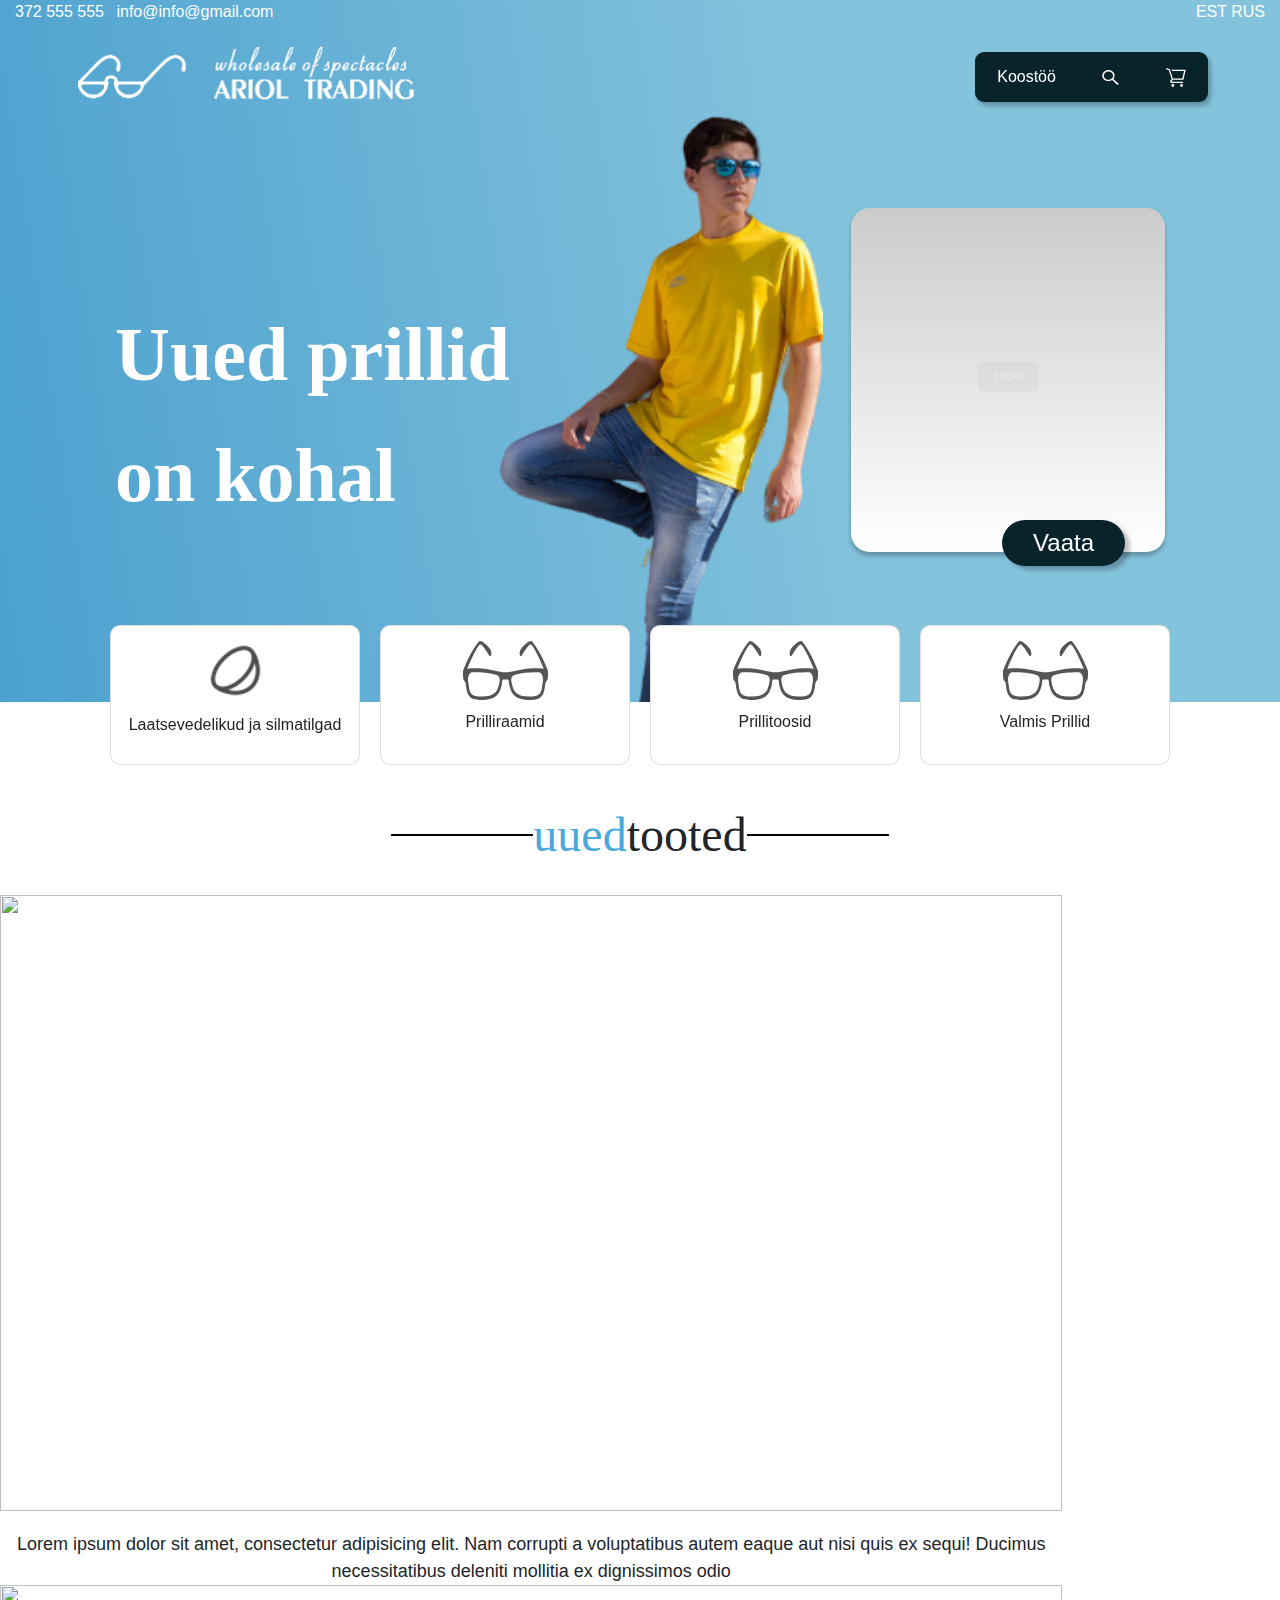
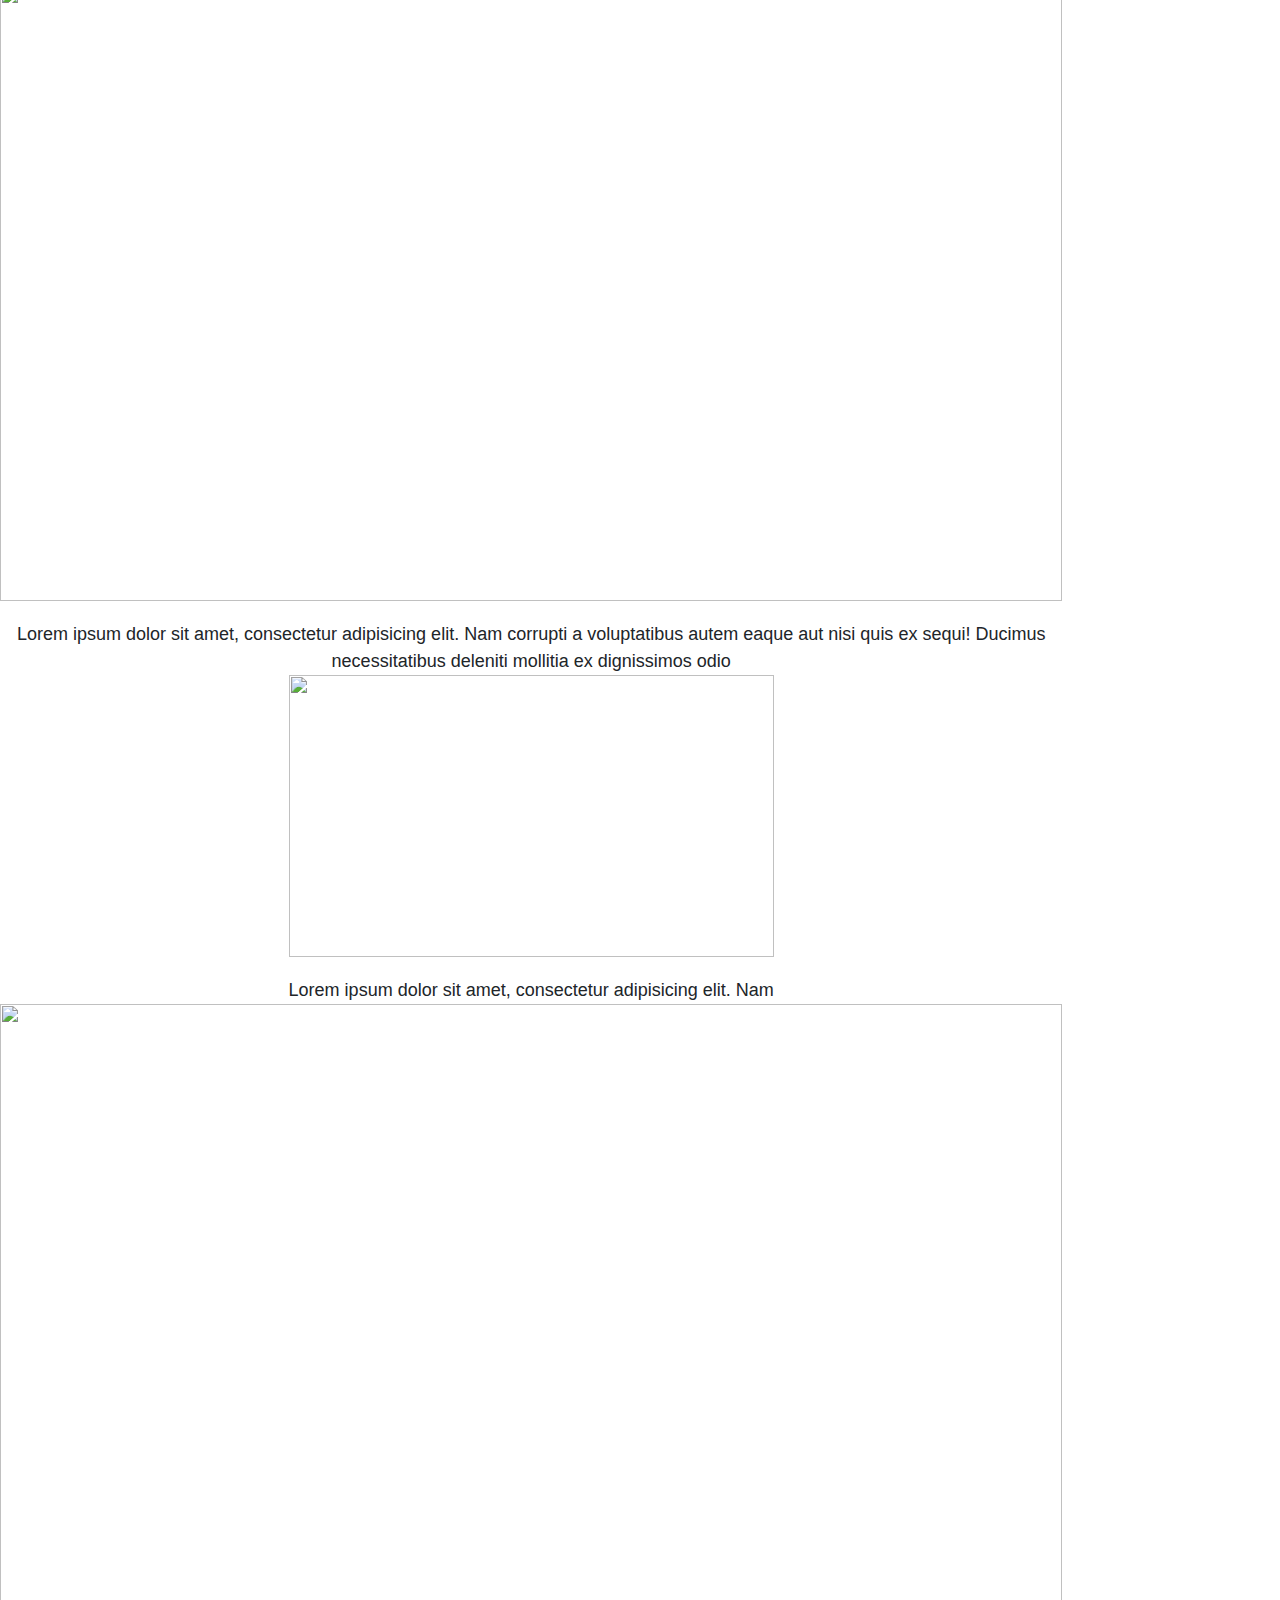
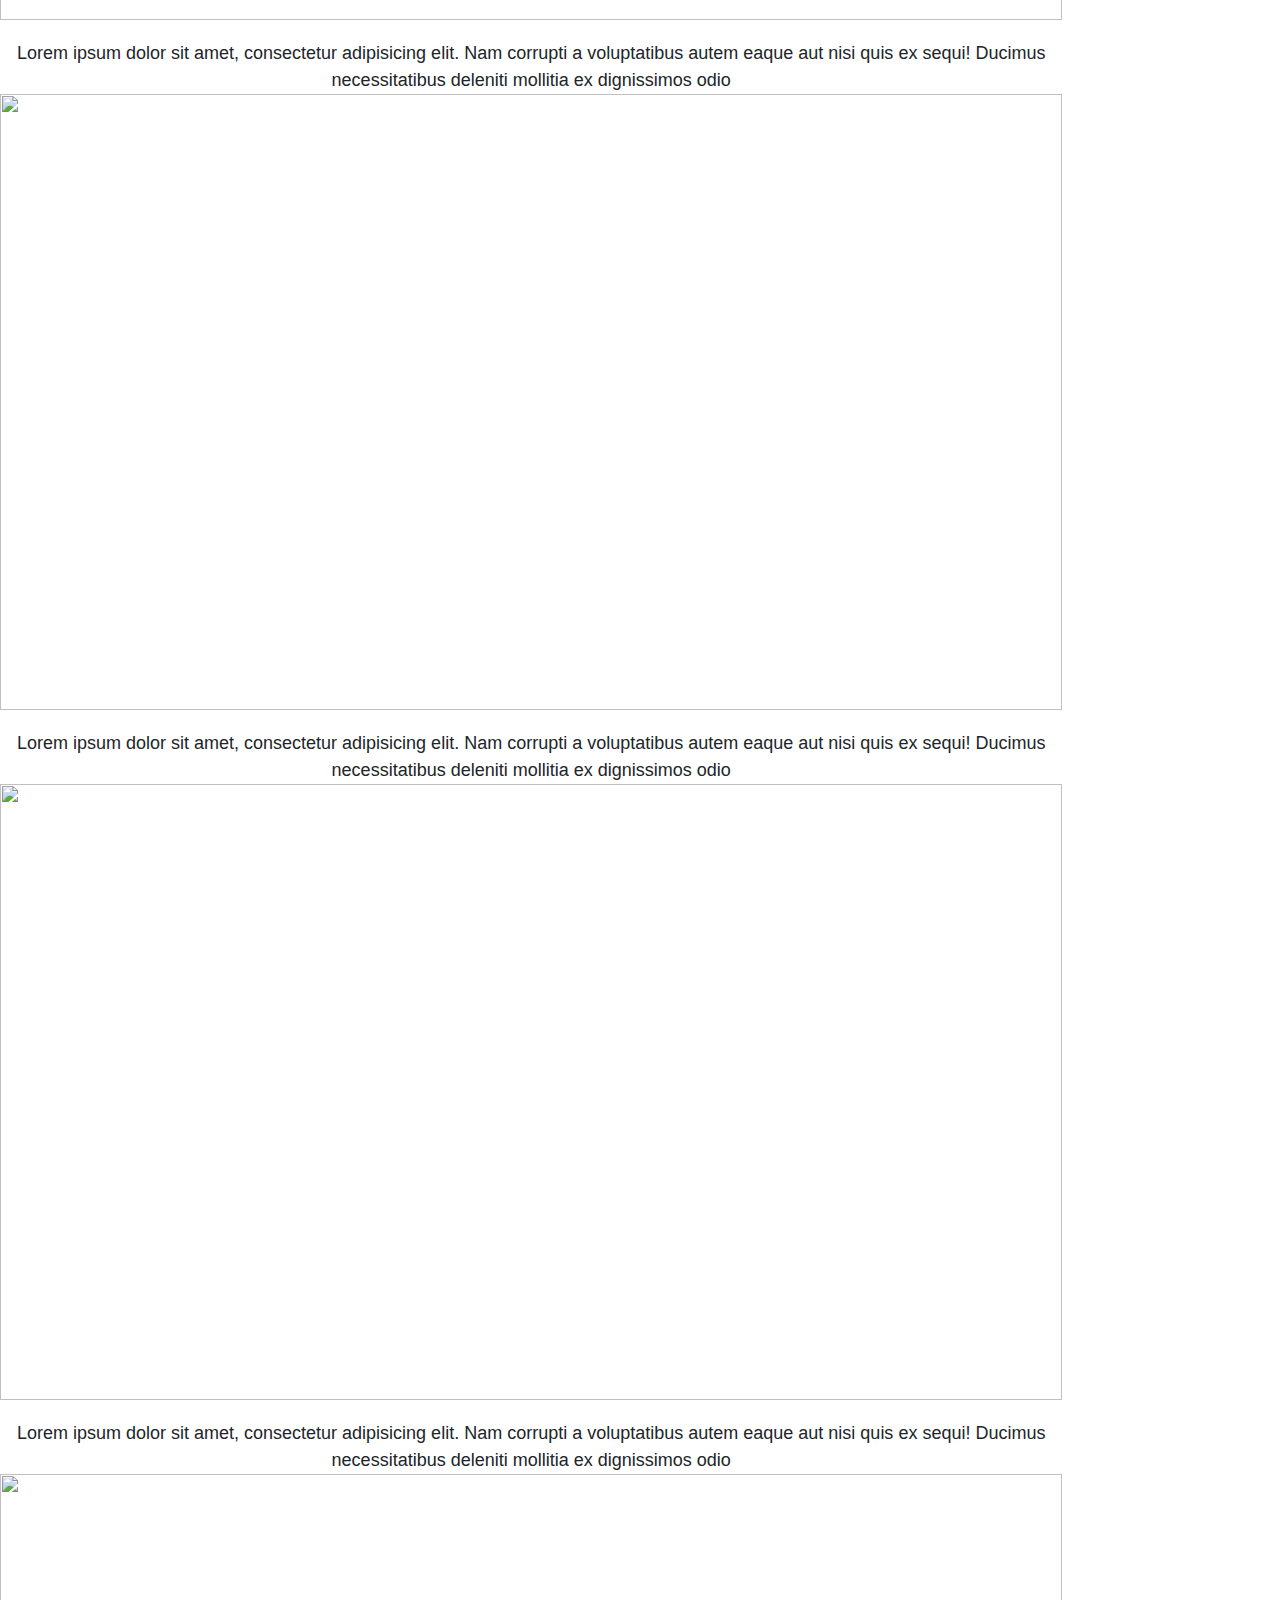
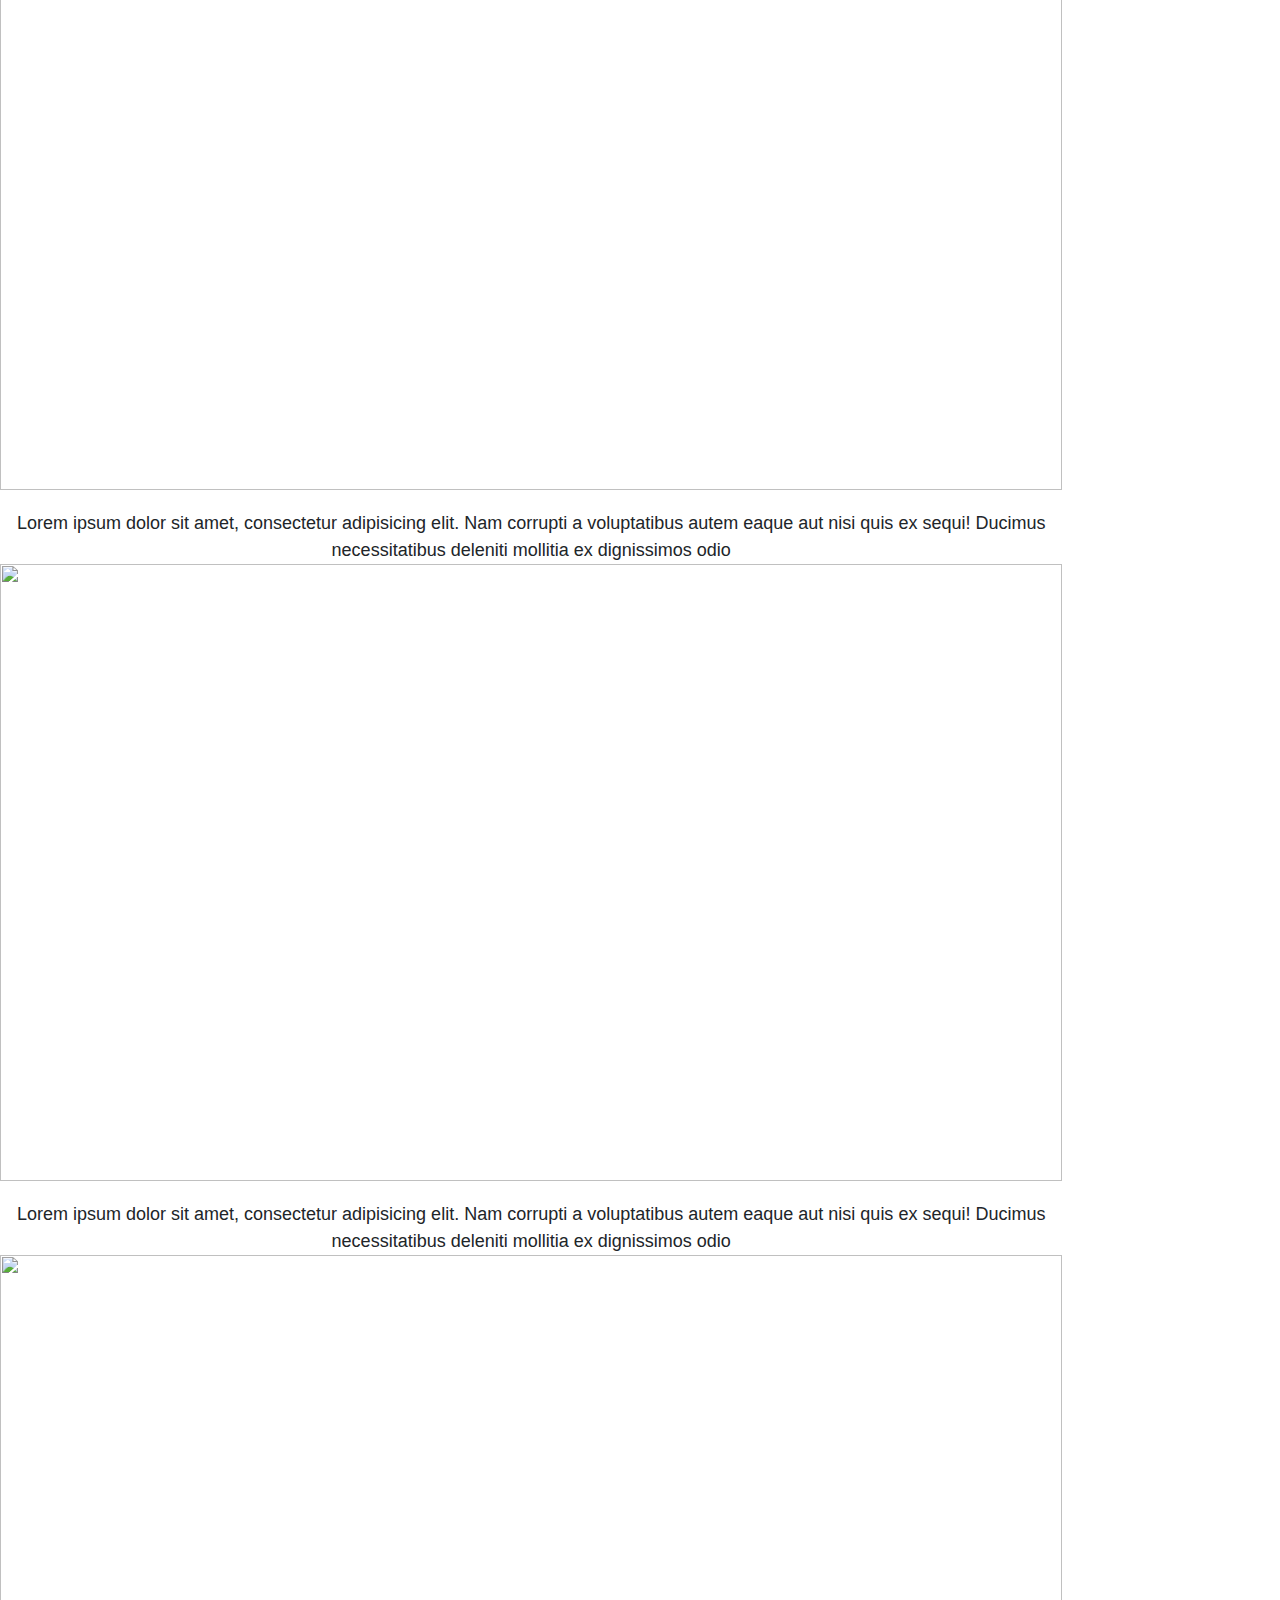
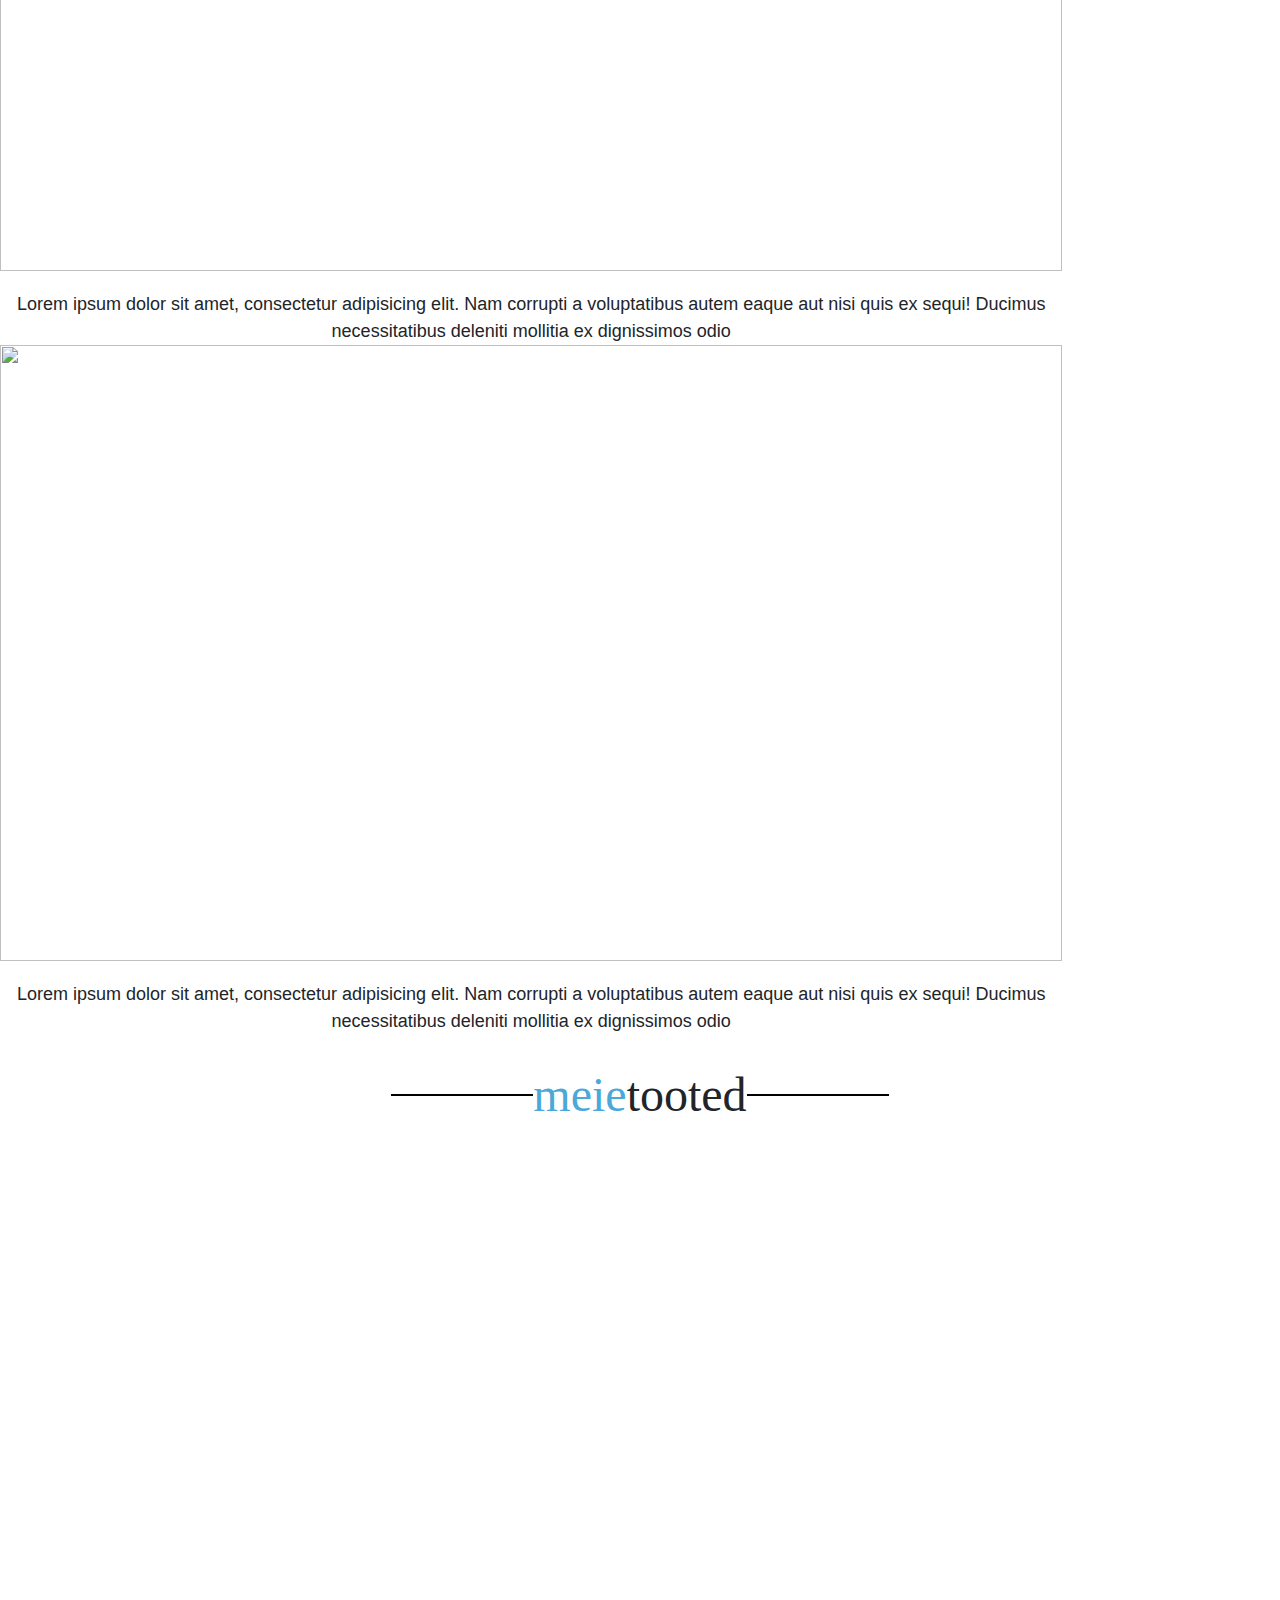
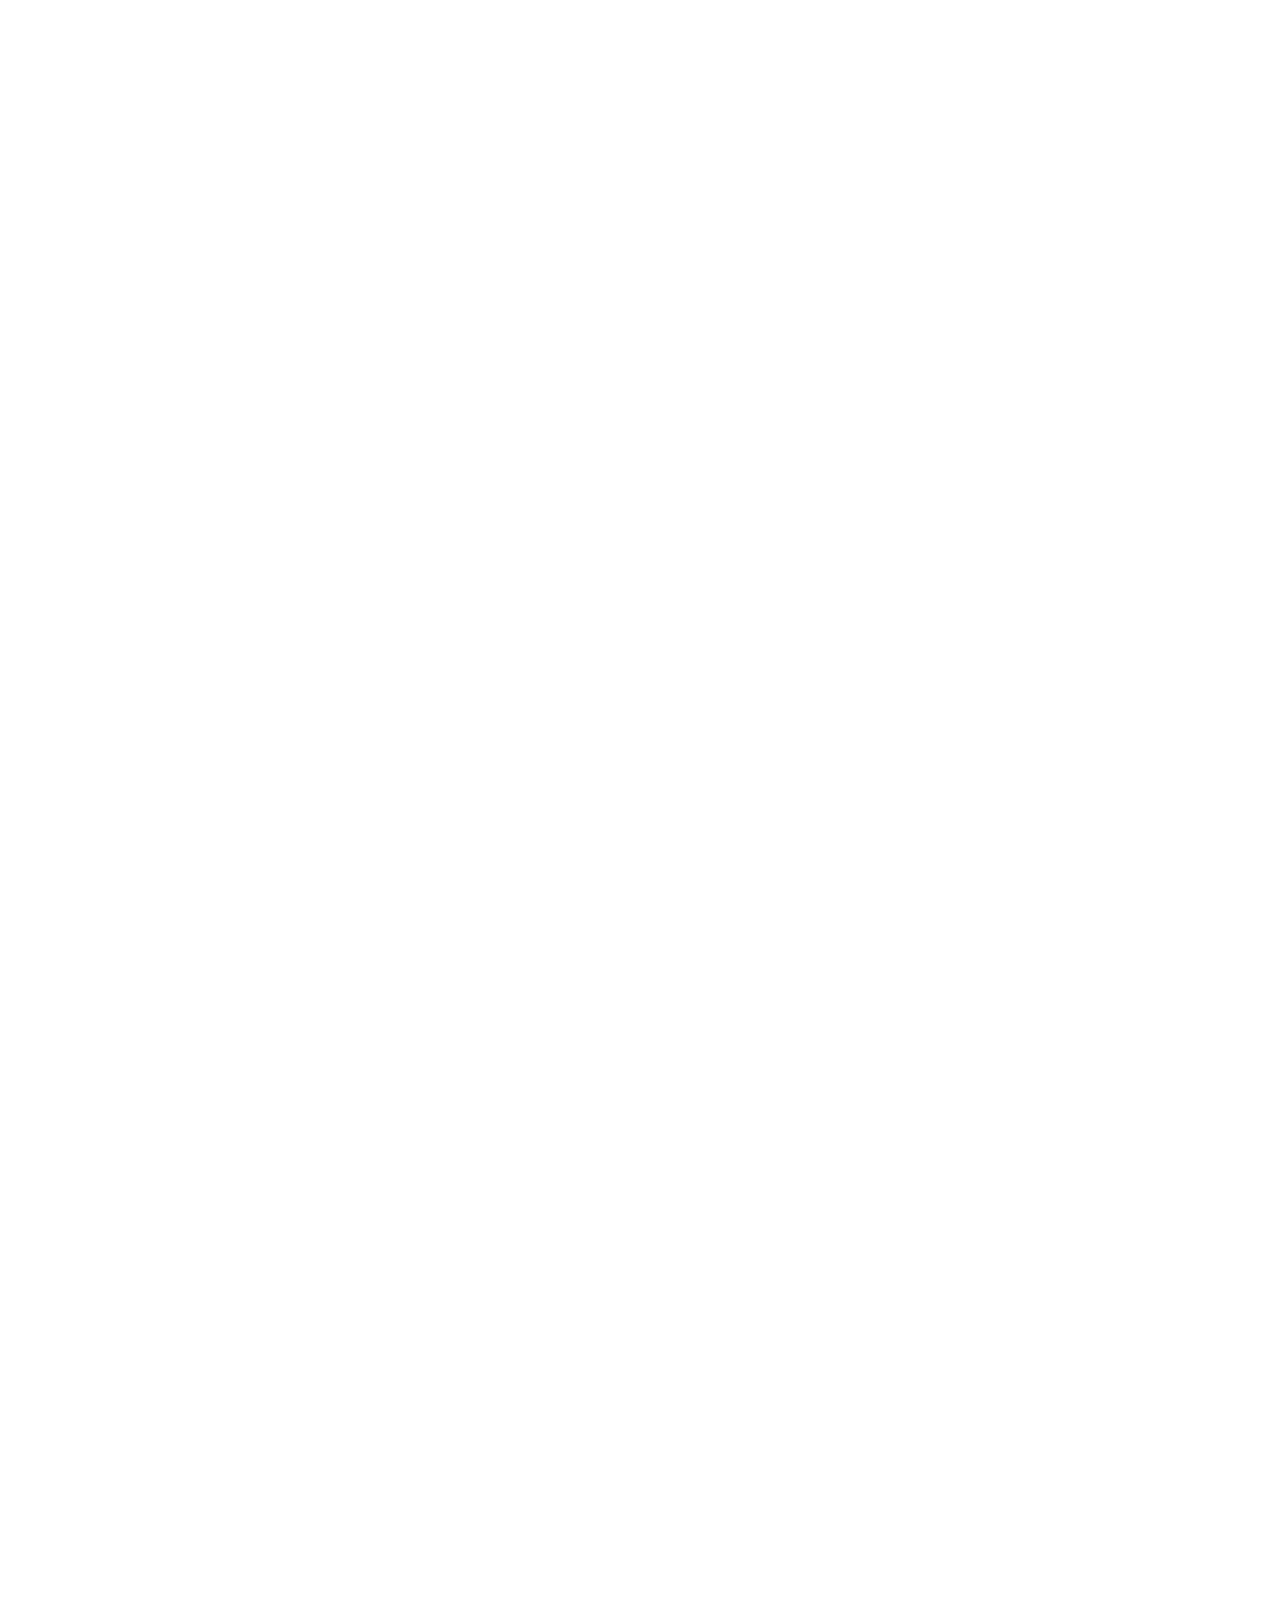
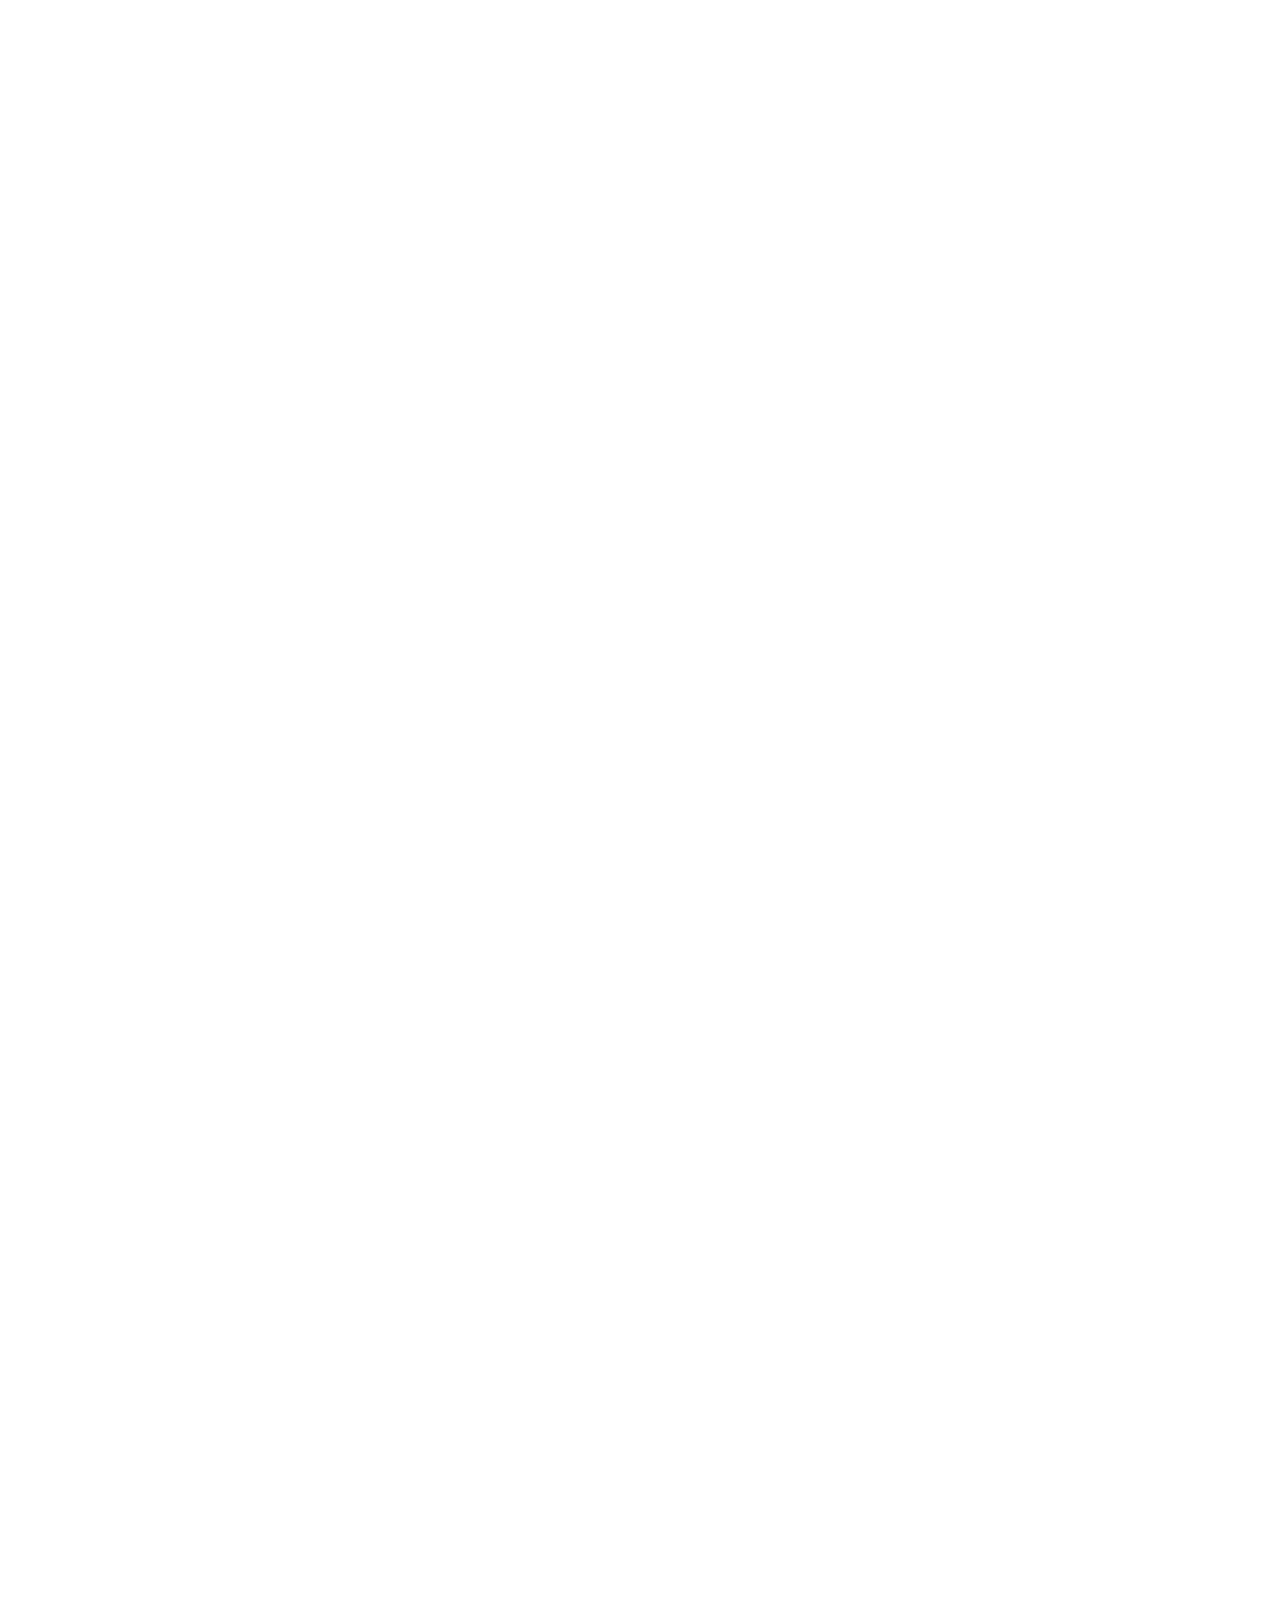
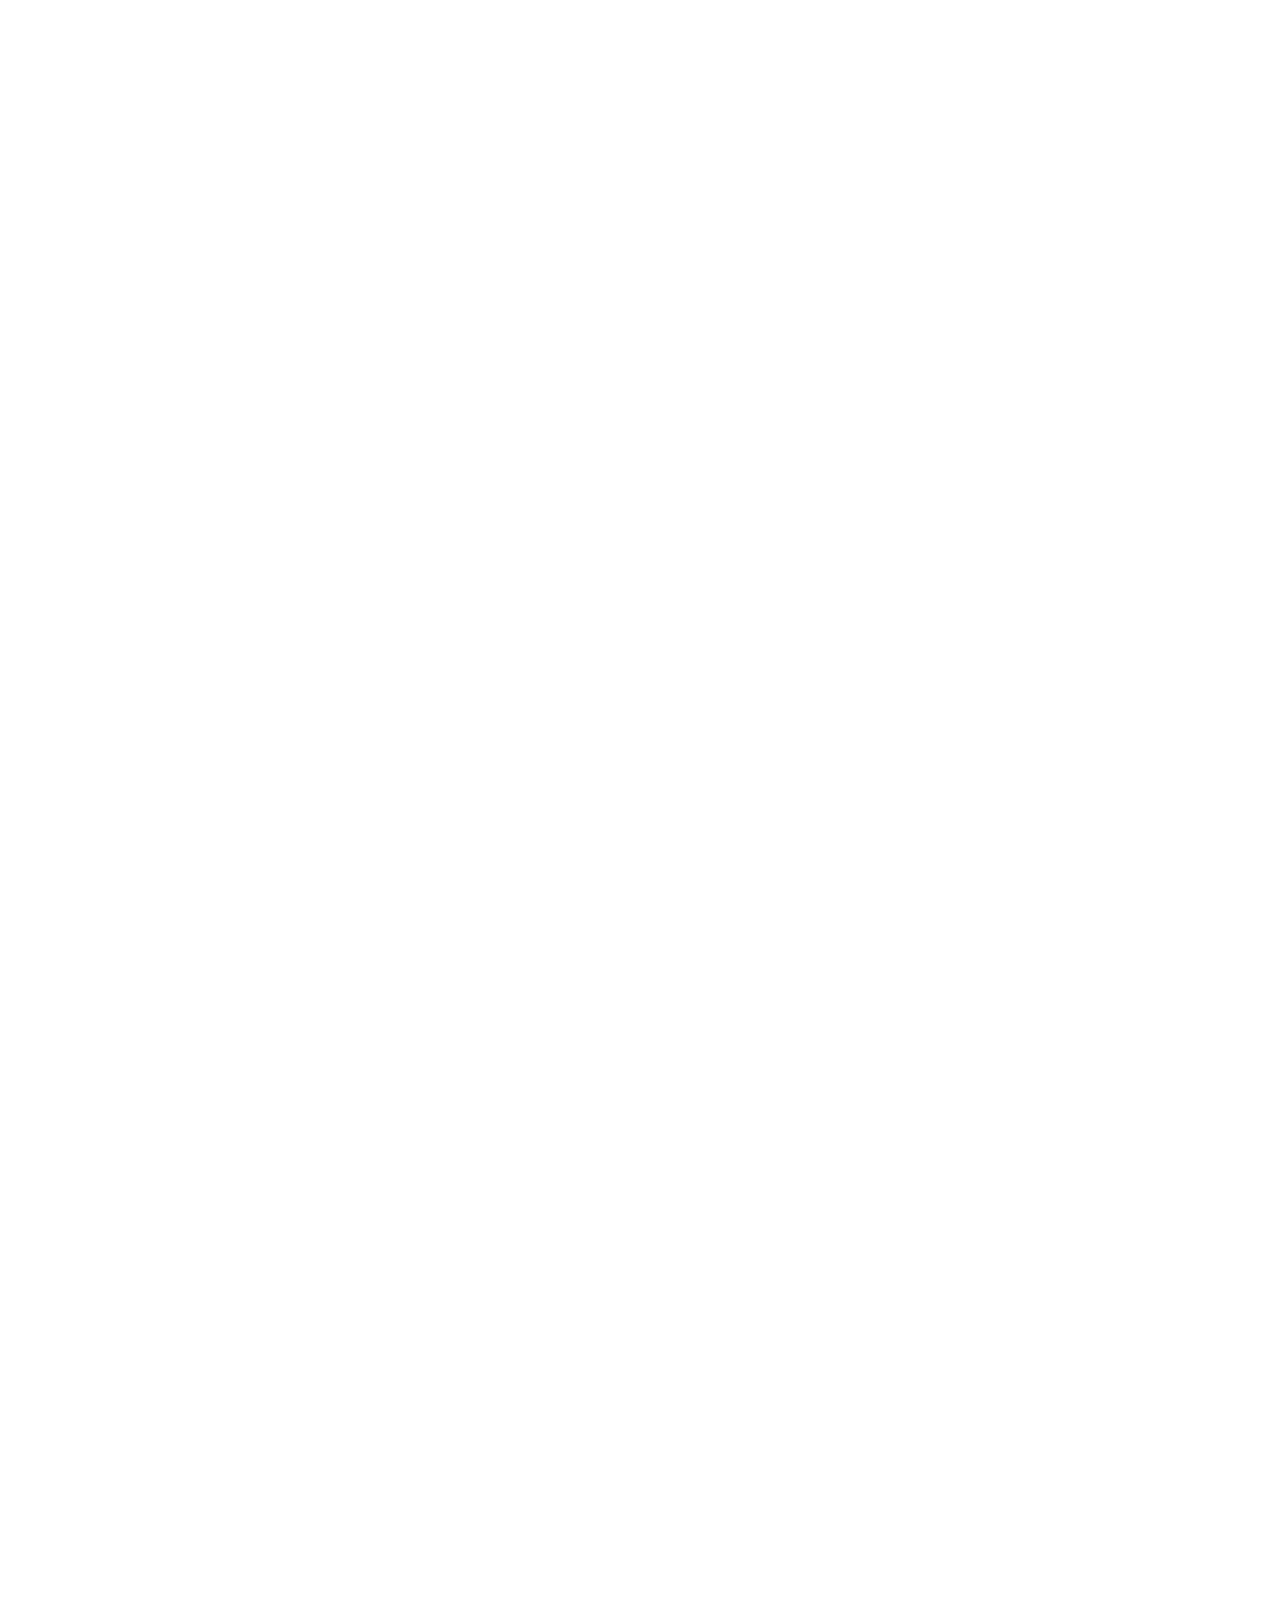
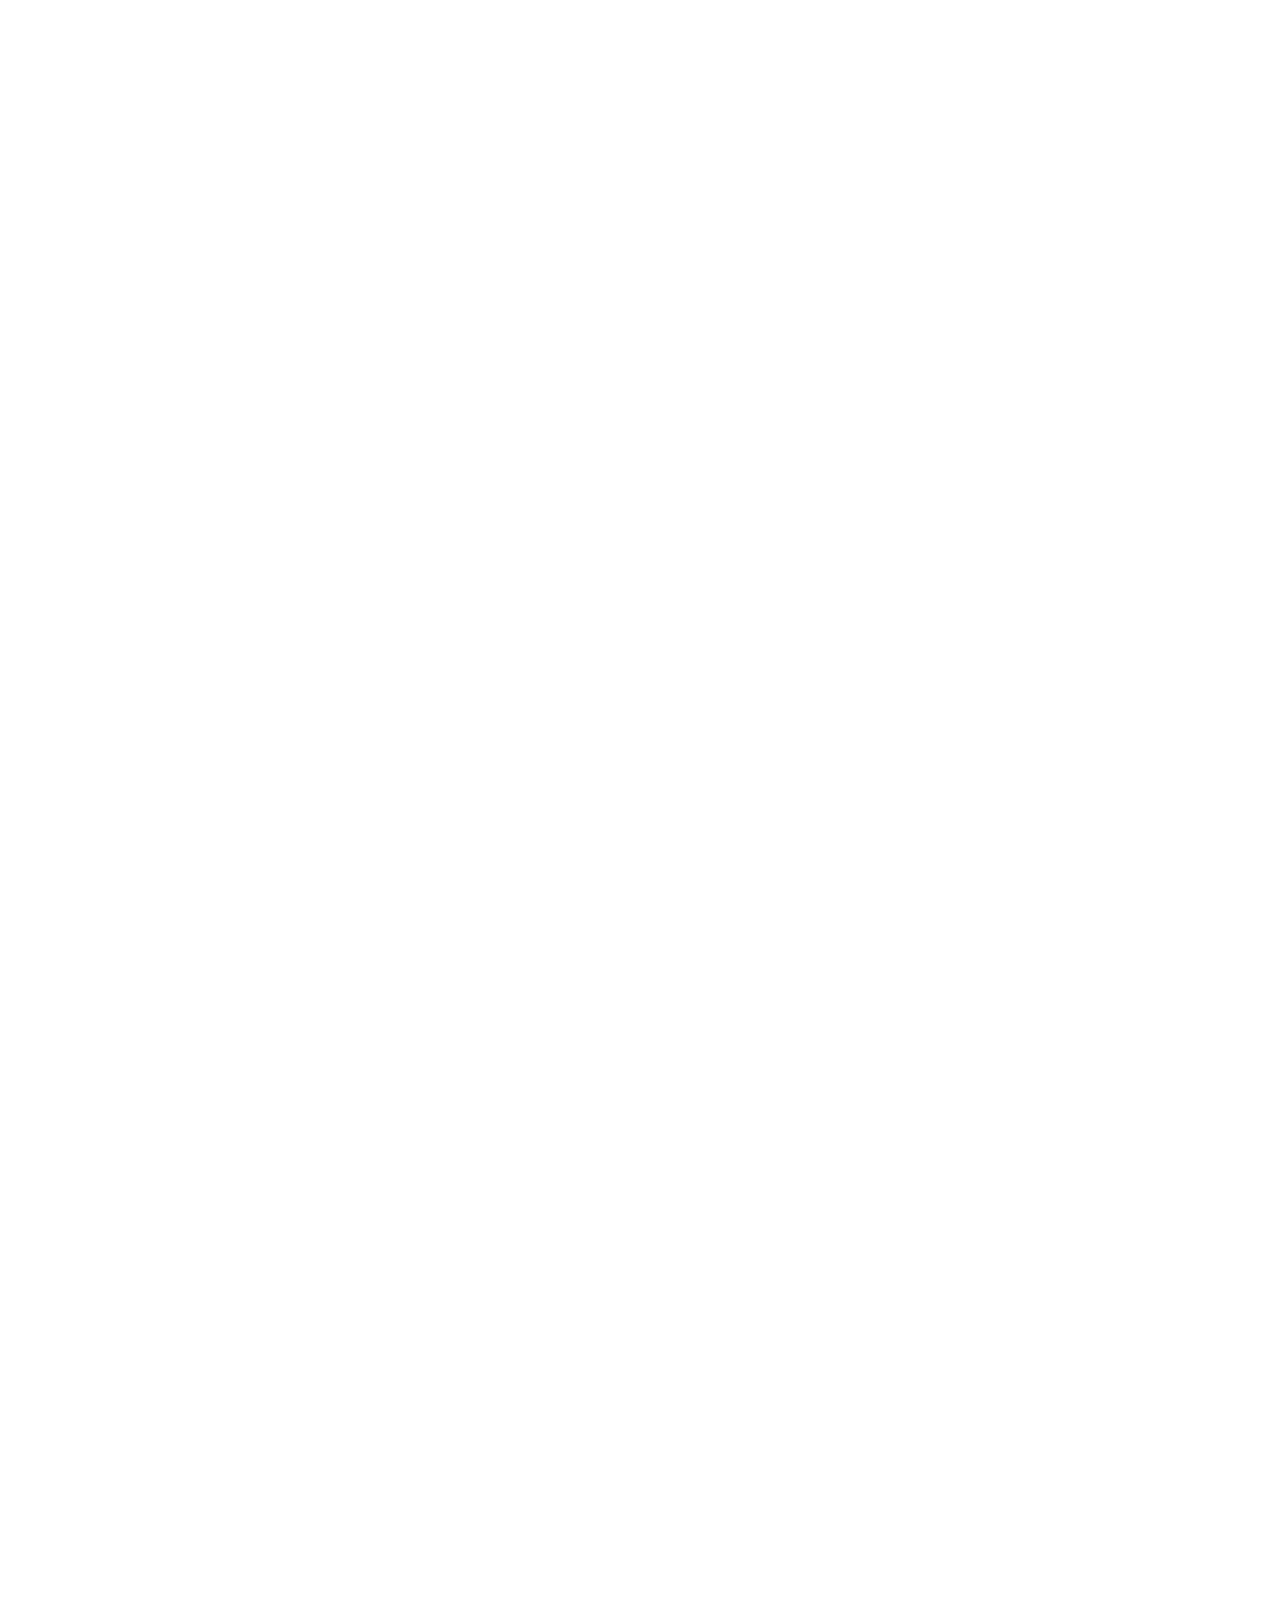
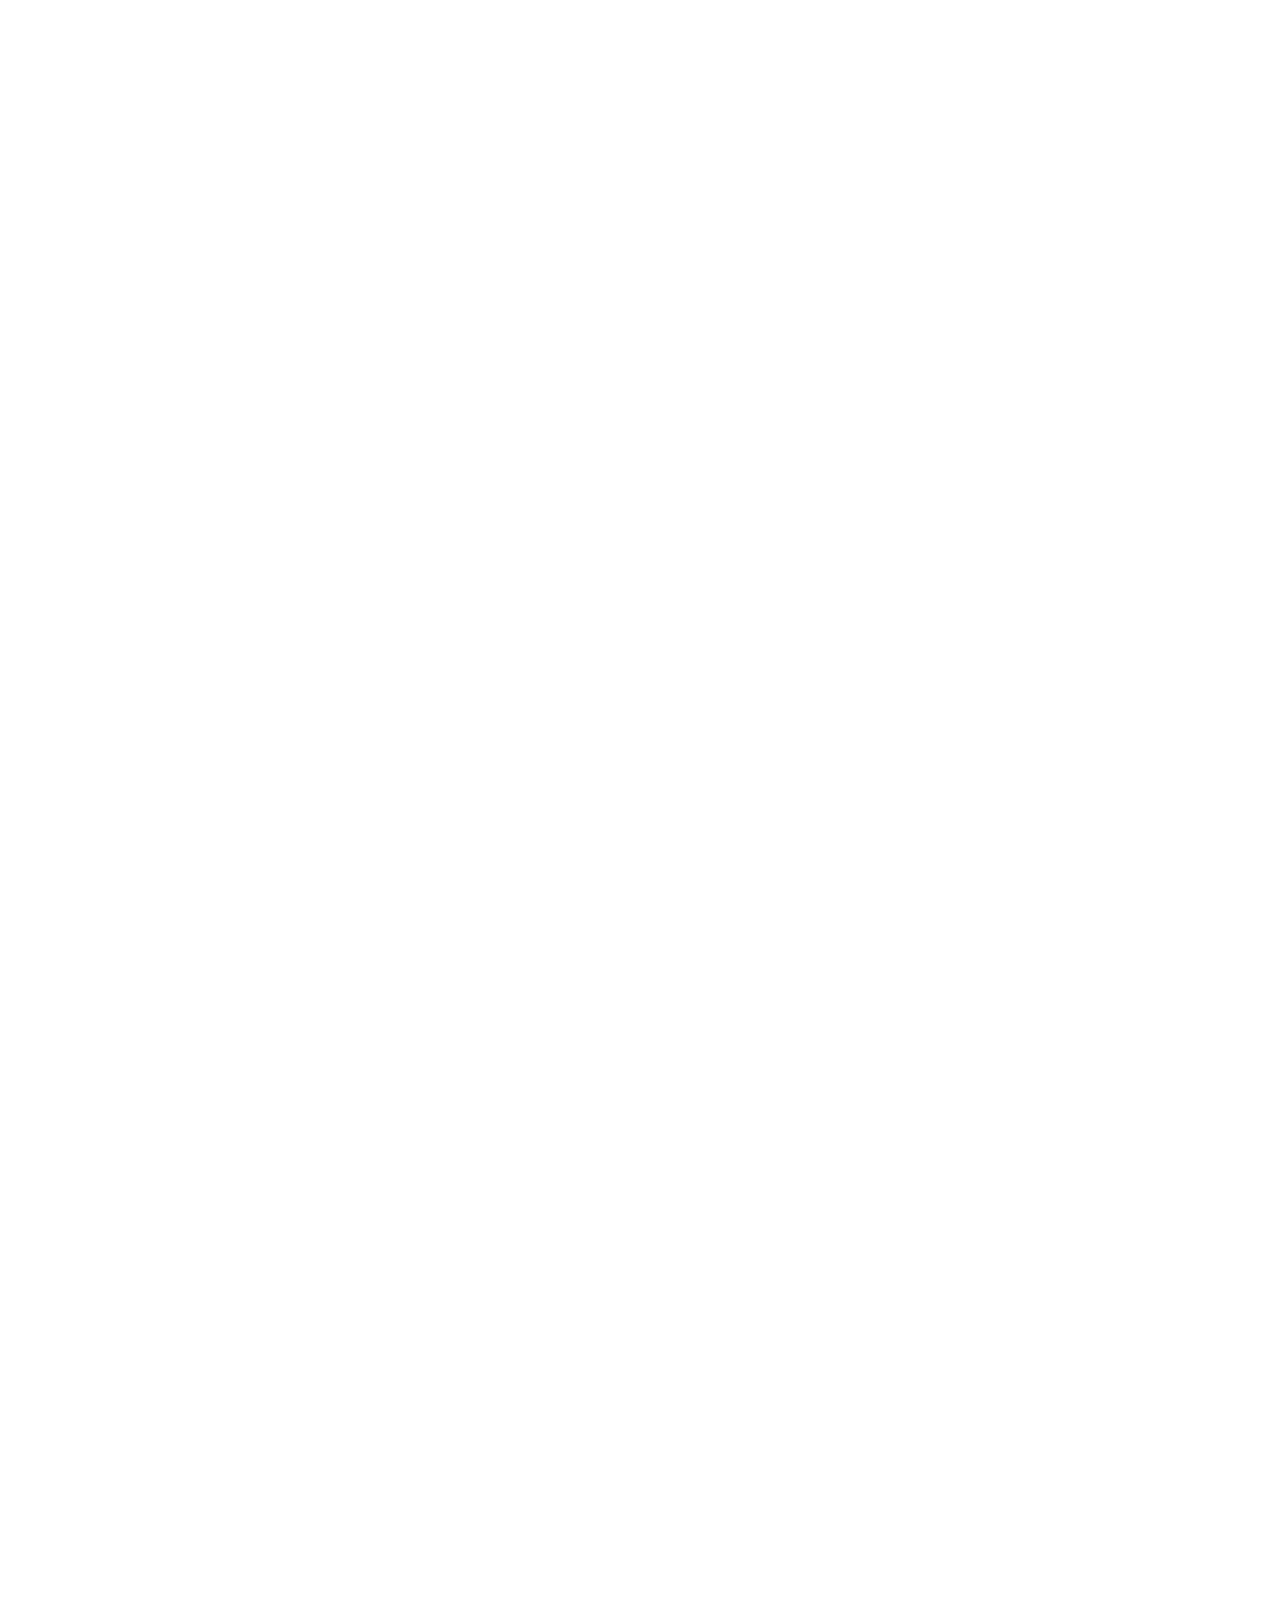
==== Menu/index.html @ b9fba203 "add" ====
<!DOCTYPE html>
<html lang="en">
  <head>
    <meta charset="UTF-8" />
    <meta name="viewport" content="width=device-width, initial-scale=1.0" />
    <meta http-equiv="X-UA-Compatible" content="ie=edge" />
    <title>Document</title>

    <!-- parallax -->
    <script>
      document.getElementsByTagName("html")[0].className += " js";
    </script>
    <link id="codyframe" rel="stylesheet" href="main/assets/css/style.css" />
    <!-- browsers not supporting CSS variables -->
    <script>
      if (!("CSS" in window) || !CSS.supports("color", "var(--color-var)")) {
        var cfStyle = document.getElementById("codyframe");
        if (cfStyle) {
          var href = cfStyle.getAttribute("href");
          href = href.replace("style.css", "style-fallback.css");
          cfStyle.setAttribute("href", href);
        }
      }
    </script>

    <link
      rel="stylesheet"
      href="https://stackpath.bootstrapcdn.com/bootstrap/4.3.1/css/bootstrap.min.css"
      integrity="sha384-ggOyR0iXCbMQv3Xipma34MD+dH/1fQ784/j6cY/iJTQUOhcWr7x9JvoRxT2MZw1T"
      crossorigin="anonymous"
    />

    <link rel="stylesheet" href="normalize.css" />

    <link rel="stylesheet" href="threesixty.css" />

    <link rel="stylesheet" href="card.css" />

    <link rel="stylesheet" href="https://unpkg.com/swiper/css/swiper.min.css" />

    <link
      rel="stylesheet"
      href="https://use.fontawesome.com/releases/v5.13.1/css/all.css"
      integrity="sha384-xxzQGERXS00kBmZW/6qxqJPyxW3UR0BPsL4c8ILaIWXva5kFi7TxkIIaMiKtqV1Q"
      crossorigin="anonymous"
    />

    <link rel="stylesheet" href="style.css" />

    <link rel="stylesheet" href="media.css" />
  </head>
  <body
    data-spy="scroll"
    data-target="#myScrollspy"
    data-offset="15"
    style="height: 2000vh;"
  >
    <section class="first-section">
      <header id="header-menu">
        <div class="info">
          <div>
            <a class="mr-2" href="">372 555 555</a>
            <a href="">info@info@gmail.com</a>
          </div>
          <div>
            <a href="" class="ml-2"><i class="fab fa-instagram"></i></a>
            <a href="" class="ml-2"><i class="fab fa-facebook"></i></a>
            <a href="" class="ml-2">EST</a>
            <a href="">RUS</a>
          </div>
        </div>
        <div class="container-fluid">
          <div class="row">
            <div class="col-md-3 d-none d-md-block ml-5">
              <img id="logo" src="White-Ariol.png" alt="logo" />
            </div>

            <div class="col-md-3 d-none d-md-block basket">
              <ul>
                <li>
                  <div class="menu">
                    <a class="hov" href="">Koostöö</a>
                    <a href=""
                      ><svg
                        class="hov"
                        width="21"
                        height="19"
                        viewBox="0 0 21 19"
                        xmlns="http://www.w3.org/2000/svg"
                      >
                        <path
                          d="M18.6539 15.855L13.328 11.0363C14.1545 10.0696 14.6016 8.8877 14.6016 7.64453C14.6016 6.15645 13.9597 4.76113 12.7989 3.70908C11.6382 2.65703 10.0919 2.07812 8.44922 2.07812C6.80654 2.07812 5.26025 2.65889 4.09951 3.70908C2.93672 4.75928 2.29688 6.15645 2.29688 7.64453C2.29688 9.13076 2.93877 10.5298 4.09951 11.58C5.26025 12.632 6.80449 13.2109 8.44922 13.2109C9.82324 13.2109 11.1275 12.8064 12.196 12.0605L17.5219 16.8773C17.5375 16.8915 17.556 16.9027 17.5764 16.9103C17.5969 16.918 17.6187 16.9219 17.6408 16.9219C17.6629 16.9219 17.6848 16.918 17.7052 16.9103C17.7256 16.9027 17.7442 16.8915 17.7598 16.8773L18.6539 16.0702C18.6695 16.0561 18.6819 16.0393 18.6904 16.0208C18.6988 16.0024 18.7032 15.9826 18.7032 15.9626C18.7032 15.9426 18.6988 15.9228 18.6904 15.9044C18.6819 15.8859 18.6695 15.8691 18.6539 15.855ZM11.6977 10.5836C10.8281 11.3685 9.67559 11.8008 8.44922 11.8008C7.22285 11.8008 6.07031 11.3685 5.20078 10.5836C4.3333 9.79688 3.85547 8.7541 3.85547 7.64453C3.85547 6.53496 4.3333 5.49033 5.20078 4.70547C6.07031 3.92061 7.22285 3.48828 8.44922 3.48828C9.67559 3.48828 10.8302 3.91875 11.6977 4.70547C12.5651 5.49219 13.043 6.53496 13.043 7.64453C13.043 8.7541 12.5651 9.79873 11.6977 10.5836Z"
                        /></svg
                    ></a>
                    <a href=""
                      ><svg
                        class="hov"
                        width="20"
                        height="19"
                        viewBox="0 0 20 19"
                        xmlns="http://www.w3.org/2000/svg"
                      >
                        <path
                          d="M6.79102 18.8607C7.58492 18.8607 8.22852 18.2206 8.22852 17.431C8.22852 16.6413 7.58492 16.0012 6.79102 16.0012C5.99711 16.0012 5.35352 16.6413 5.35352 17.431C5.35352 18.2206 5.99711 18.8607 6.79102 18.8607Z"
                        />
                        <path
                          d="M15.5244 18.8607C16.3183 18.8607 16.9619 18.2206 16.9619 17.431C16.9619 16.6413 16.3183 16.0012 15.5244 16.0012C14.7305 16.0012 14.0869 16.6413 14.0869 17.431C14.0869 18.2206 14.7305 18.8607 15.5244 18.8607Z"
                        />
                        <path
                          d="M19.4091 1.93894C19.3496 1.86605 19.2747 1.80716 19.1896 1.76651C19.1045 1.72585 19.0115 1.70445 18.9171 1.70383H5.6154L6.03068 2.97471H18.0802L16.3743 10.6H6.79096L3.87123 1.40517C3.83965 1.30761 3.78481 1.21908 3.71138 1.14716C3.63796 1.07524 3.54813 1.02205 3.44957 0.992136L0.830114 0.191482C0.749569 0.166865 0.664939 0.158268 0.581054 0.166182C0.497169 0.174095 0.415673 0.198364 0.341218 0.237603C0.19085 0.31685 0.0782919 0.452262 0.0283059 0.614049C-0.0216802 0.775837 -0.00499991 0.950748 0.0746772 1.1003C0.154354 1.24986 0.290502 1.36181 0.453168 1.41153L2.74679 2.11051L5.67929 11.3244L4.63151 12.1759L4.54846 12.2585C4.28928 12.5555 4.14238 12.9332 4.13305 13.3264C4.12372 13.7196 4.25255 14.1037 4.49735 14.4126C4.67148 14.6232 4.89276 14.7904 5.14348 14.9007C5.3942 15.0111 5.66741 15.0615 5.94124 15.0481H16.6043C16.7738 15.0481 16.9363 14.9811 17.0561 14.8619C17.1759 14.7428 17.2432 14.5811 17.2432 14.4126C17.2432 14.2441 17.1759 14.0825 17.0561 13.9633C16.9363 13.8441 16.7738 13.7772 16.6043 13.7772H5.83902C5.76545 13.7747 5.69377 13.7533 5.6309 13.7153C5.56804 13.6772 5.51612 13.6236 5.48015 13.5597C5.44418 13.4958 5.42538 13.4238 5.42557 13.3506C5.42577 13.2774 5.44494 13.2054 5.48124 13.1417L7.02096 11.8709H16.8854C17.0331 11.8744 17.1775 11.827 17.294 11.7367C17.4105 11.6463 17.4919 11.5186 17.5243 11.3752L19.5496 2.47906C19.569 2.38433 19.5665 2.28644 19.5421 2.19284C19.5178 2.09924 19.4723 2.0124 19.4091 1.93894Z"
                        />
                      </svg>
                    </a>
                  </div>
                </li>
              </ul>
            </div>
          </div>
        </div>
      </header>
      <div class="face">
        <!-- Середина -->
        <div class="container">
          <p class="main-text">Uued prillid <br />on kohal</p>
          <div class="parallax" data-speed="-1">
            <img
              class="prlx-img"
              style="width: 655px;"
              src="pexels-photo-1018911-removebg-preview.png"
            />
          </div>
          <div class="Box_360">
            <div id="container">
              <div class="threesixty product1">
                <div class="spinner">
                  <span>0%</span>
                </div>
                <ol class="threesixty_images"></ol>
              </div>
            </div>
            <div class="btn" style="margin-top:40px;">
              <a style="font-size: 24px; line-height: 28px;" href="">Vaata</a>
            </div>
          </div>
        </div>
      </div>

      <!-- Меню -->
    </section>
    <section>
      <div class="cards">
        <div class="card hvr-bob">
          <svg
            class="title"
            width="65"
            height="65"
            viewBox="0 0 65 65"
            fill="none"
            xmlns="http://www.w3.org/2000/svg"
            xmlns:xlink="http://www.w3.org/1999/xlink"
          >
            <rect
              width="65"
              height="65"
              fill="url(#pattern0)"
              fill-opacity="0.7"
            />
            <defs>
              <pattern
                id="pattern0"
                patternContentUnits="objectBoundingBox"
                width="1"
                height="1"
              >
                <use xlink:href="#image0" transform="scale(0.02)" />
              </pattern>
              <image
                id="image0"
                width="50"
                height="50"
                xlink:href="[data-uri]"
              />
            </defs>
          </svg>

          <p style="text-align: center;">Laatsevedelikud ja silmatilgad</p>
        </div>
        <div class="card hvr-bob">
          <svg
            class="title"
            width="85"
            height="59"
            viewBox="0 0 85 59"
            fill="none"
            xmlns="http://www.w3.org/2000/svg"
          >
            <path
              d="M85 29.9369L84.9334 29.7547C84.8697 29.1421 84.7266 28.7586 84.4588 28.5C82.7404 24.0489 77.0454 10.1699 69.3883 0.653374C67.269 -1.98258 61.1405 3.97478 58.2987 7.54086C55.4568 11.1069 56.8409 17.1354 58.5565 14.7147C60.6787 11.7212 66.0195 2.32969 68 3.51839C69.9564 4.69146 75.0507 13.7811 80.733 27.648C78.6222 27.4693 74.8652 27.2992 70.4735 27.2992C64.1013 27.2992 59.0183 28.4167 54.0104 29.4944C49.0436 30.5599 45.7342 31.3113 42.5 31.3113C39.2629 31.3113 35.9564 30.5599 30.9896 29.4944C25.9788 28.4167 20.8987 27.2992 14.5265 27.2992C10.1348 27.2992 6.37925 27.4693 4.267 27.6463C9.94783 13.7811 15.0436 4.68973 17 3.51839C18.9805 2.32969 24.3185 11.7212 26.4407 14.7147C28.1562 17.1372 29.5417 11.1069 26.6985 7.54086C23.8567 3.97478 17.731 -1.98258 15.6088 0.653374C7.95458 10.1681 2.261 24.0489 0.542583 28.5C0.274833 28.7569 0.130333 29.1438 0.0665832 29.7547L0 29.9369L0.0439165 29.9178C-1.42492e-07 30.48 0 31.2141 0 32.1911C0 37.9836 0.542583 38.9918 0.772083 39.3354C1.08233 39.8039 1.95358 40.4512 2.2355 40.9457C2.65058 41.6711 2.79933 43.9114 2.99908 45.2042C4.5815 55.4495 6.76458 59 19.2185 59C30.8125 59 36.5259 54.7832 38.7062 44.3678C38.8691 43.5904 39.1567 40.2603 39.3337 39.4863C39.4032 39.1809 39.6327 38.7245 40.2362 38.61C41.0408 38.5163 41.7747 38.4729 42.5 38.4729C43.2253 38.4729 43.9549 38.5163 44.7638 38.61C45.3645 38.7228 45.5968 39.1809 45.6662 39.4863C45.8405 40.2603 46.1309 43.5904 46.2938 44.3678C48.4741 54.7832 54.1875 59 65.7815 59C78.2354 59 80.4185 55.4495 81.9981 45.2042C82.1978 43.9114 82.3494 41.6711 82.7645 40.9457C83.0464 40.4512 83.9163 39.8039 84.2279 39.3354C84.4574 38.9918 85 37.9836 85 32.1911C85 31.2141 85 30.4818 84.9561 29.9178L85 29.9369ZM36.5812 40.3939C36.3964 41.4193 36.1923 42.4394 35.9692 43.4533C34.408 50.6687 30.9612 55.479 19.2185 55.479C7.83842 55.479 6.82833 52.5706 5.75733 44.4025C5.35925 41.3535 4.50075 37.9801 5.48108 35.1463C6.0265 33.5706 6.96433 31.3581 10.2567 31.3581C12.6607 31.3581 24.5565 31.5507 31.8693 33.4804C34.0028 34.0478 37.4751 35.03 36.5812 40.3939ZM79.2398 44.4025C78.1688 52.5706 77.1616 55.479 65.7815 55.479C54.0359 55.479 50.5906 50.6705 49.0308 43.4533C48.8095 42.4385 48.6045 41.4186 48.416 40.3939C47.5249 35.0283 50.9972 34.0478 53.1307 33.4804C60.4435 31.5525 72.3392 31.3581 74.7433 31.3581C78.0328 31.3581 78.9735 33.5689 79.5161 35.1463C80.4978 37.9801 79.6407 41.3535 79.2398 44.4025Z"
              fill="#555555"
            />
          </svg>
          <p>
            Prilliraamid
          </p>
        </div>
        <div class="card hvr-bob">
          <svg
            class="title"
            width="85"
            height="59"
            viewBox="0 0 85 59"
            fill="none"
            xmlns="http://www.w3.org/2000/svg"
          >
            <path
              d="M85 29.9369L84.9334 29.7547C84.8697 29.1421 84.7266 28.7586 84.4588 28.5C82.7404 24.0489 77.0454 10.1699 69.3883 0.653374C67.269 -1.98258 61.1405 3.97478 58.2987 7.54086C55.4568 11.1069 56.8409 17.1354 58.5565 14.7147C60.6787 11.7212 66.0195 2.32969 68 3.51839C69.9564 4.69146 75.0507 13.7811 80.733 27.648C78.6222 27.4693 74.8652 27.2992 70.4735 27.2992C64.1013 27.2992 59.0183 28.4167 54.0104 29.4944C49.0436 30.5599 45.7342 31.3113 42.5 31.3113C39.2629 31.3113 35.9564 30.5599 30.9896 29.4944C25.9788 28.4167 20.8987 27.2992 14.5265 27.2992C10.1348 27.2992 6.37925 27.4693 4.267 27.6463C9.94783 13.7811 15.0436 4.68973 17 3.51839C18.9805 2.32969 24.3185 11.7212 26.4407 14.7147C28.1562 17.1372 29.5417 11.1069 26.6985 7.54086C23.8567 3.97478 17.731 -1.98258 15.6088 0.653374C7.95458 10.1681 2.261 24.0489 0.542583 28.5C0.274833 28.7569 0.130333 29.1438 0.0665832 29.7547L0 29.9369L0.0439165 29.9178C-1.42492e-07 30.48 0 31.2141 0 32.1911C0 37.9836 0.542583 38.9918 0.772083 39.3354C1.08233 39.8039 1.95358 40.4512 2.2355 40.9457C2.65058 41.6711 2.79933 43.9114 2.99908 45.2042C4.5815 55.4495 6.76458 59 19.2185 59C30.8125 59 36.5259 54.7832 38.7062 44.3678C38.8691 43.5904 39.1567 40.2603 39.3337 39.4863C39.4032 39.1809 39.6327 38.7245 40.2362 38.61C41.0408 38.5163 41.7747 38.4729 42.5 38.4729C43.2253 38.4729 43.9549 38.5163 44.7638 38.61C45.3645 38.7228 45.5968 39.1809 45.6662 39.4863C45.8405 40.2603 46.1309 43.5904 46.2938 44.3678C48.4741 54.7832 54.1875 59 65.7815 59C78.2354 59 80.4185 55.4495 81.9981 45.2042C82.1978 43.9114 82.3494 41.6711 82.7645 40.9457C83.0464 40.4512 83.9163 39.8039 84.2279 39.3354C84.4574 38.9918 85 37.9836 85 32.1911C85 31.2141 85 30.4818 84.9561 29.9178L85 29.9369ZM36.5812 40.3939C36.3964 41.4193 36.1923 42.4394 35.9692 43.4533C34.408 50.6687 30.9612 55.479 19.2185 55.479C7.83842 55.479 6.82833 52.5706 5.75733 44.4025C5.35925 41.3535 4.50075 37.9801 5.48108 35.1463C6.0265 33.5706 6.96433 31.3581 10.2567 31.3581C12.6607 31.3581 24.5565 31.5507 31.8693 33.4804C34.0028 34.0478 37.4751 35.03 36.5812 40.3939ZM79.2398 44.4025C78.1688 52.5706 77.1616 55.479 65.7815 55.479C54.0359 55.479 50.5906 50.6705 49.0308 43.4533C48.8095 42.4385 48.6045 41.4186 48.416 40.3939C47.5249 35.0283 50.9972 34.0478 53.1307 33.4804C60.4435 31.5525 72.3392 31.3581 74.7433 31.3581C78.0328 31.3581 78.9735 33.5689 79.5161 35.1463C80.4978 37.9801 79.6407 41.3535 79.2398 44.4025Z"
              fill="#555555"
            />
          </svg>
          <p>
            Prillitoosid
          </p>
        </div>
        <div class="card hvr-bob">
          <svg
            class="title"
            width="85"
            height="59"
            viewBox="0 0 85 59"
            fill="none"
            xmlns="http://www.w3.org/2000/svg"
          >
            <path
              d="M85 29.9369L84.9334 29.7547C84.8697 29.1421 84.7266 28.7586 84.4588 28.5C82.7404 24.0489 77.0454 10.1699 69.3883 0.653374C67.269 -1.98258 61.1405 3.97478 58.2987 7.54086C55.4568 11.1069 56.8409 17.1354 58.5565 14.7147C60.6787 11.7212 66.0195 2.32969 68 3.51839C69.9564 4.69146 75.0507 13.7811 80.733 27.648C78.6222 27.4693 74.8652 27.2992 70.4735 27.2992C64.1013 27.2992 59.0183 28.4167 54.0104 29.4944C49.0436 30.5599 45.7342 31.3113 42.5 31.3113C39.2629 31.3113 35.9564 30.5599 30.9896 29.4944C25.9788 28.4167 20.8987 27.2992 14.5265 27.2992C10.1348 27.2992 6.37925 27.4693 4.267 27.6463C9.94783 13.7811 15.0436 4.68973 17 3.51839C18.9805 2.32969 24.3185 11.7212 26.4407 14.7147C28.1562 17.1372 29.5417 11.1069 26.6985 7.54086C23.8567 3.97478 17.731 -1.98258 15.6088 0.653374C7.95458 10.1681 2.261 24.0489 0.542583 28.5C0.274833 28.7569 0.130333 29.1438 0.0665832 29.7547L0 29.9369L0.0439165 29.9178C-1.42492e-07 30.48 0 31.2141 0 32.1911C0 37.9836 0.542583 38.9918 0.772083 39.3354C1.08233 39.8039 1.95358 40.4512 2.2355 40.9457C2.65058 41.6711 2.79933 43.9114 2.99908 45.2042C4.5815 55.4495 6.76458 59 19.2185 59C30.8125 59 36.5259 54.7832 38.7062 44.3678C38.8691 43.5904 39.1567 40.2603 39.3337 39.4863C39.4032 39.1809 39.6327 38.7245 40.2362 38.61C41.0408 38.5163 41.7747 38.4729 42.5 38.4729C43.2253 38.4729 43.9549 38.5163 44.7638 38.61C45.3645 38.7228 45.5968 39.1809 45.6662 39.4863C45.8405 40.2603 46.1309 43.5904 46.2938 44.3678C48.4741 54.7832 54.1875 59 65.7815 59C78.2354 59 80.4185 55.4495 81.9981 45.2042C82.1978 43.9114 82.3494 41.6711 82.7645 40.9457C83.0464 40.4512 83.9163 39.8039 84.2279 39.3354C84.4574 38.9918 85 37.9836 85 32.1911C85 31.2141 85 30.4818 84.9561 29.9178L85 29.9369ZM36.5812 40.3939C36.3964 41.4193 36.1923 42.4394 35.9692 43.4533C34.408 50.6687 30.9612 55.479 19.2185 55.479C7.83842 55.479 6.82833 52.5706 5.75733 44.4025C5.35925 41.3535 4.50075 37.9801 5.48108 35.1463C6.0265 33.5706 6.96433 31.3581 10.2567 31.3581C12.6607 31.3581 24.5565 31.5507 31.8693 33.4804C34.0028 34.0478 37.4751 35.03 36.5812 40.3939ZM79.2398 44.4025C78.1688 52.5706 77.1616 55.479 65.7815 55.479C54.0359 55.479 50.5906 50.6705 49.0308 43.4533C48.8095 42.4385 48.6045 41.4186 48.416 40.3939C47.5249 35.0283 50.9972 34.0478 53.1307 33.4804C60.4435 31.5525 72.3392 31.3581 74.7433 31.3581C78.0328 31.3581 78.9735 33.5689 79.5161 35.1463C80.4978 37.9801 79.6407 41.3535 79.2398 44.4025Z"
              fill="#555555"
            />
          </svg>
          <p>
            Valmis Prillid
          </p>
        </div>
      </div>
    </section>
    <section>
      <div class="pt-4 d-flex justify-content-center align-items-center pb-4">
        <div
          style="border: 1px solid #000000; width: 142px; height: 0px;"
        ></div>
        <p
          class="mb-0"
          style="
            font-family: Habibi;
            font-style: normal;
            font-weight: normal;
            font-size: 48px;
            line-height: 60px;

            color: #4aa9d8;
          "
        >
          uued
        </p>
        <p
          class="mb-0"
          style="
            font-family: Kanit;
            font-style: normal;
            font-weight: 300;
            font-size: 48px;
            line-height: 72px;
          "
        >
          tooted
        </p>
        <div
          style="border: 1px solid #000000; width: 142px; height: 0px;"
        ></div>
      </div>

      <div class="swiper-container">
        <div class="swiper-wrapper">
          <div class="swiper-slide">
            <div class="cards__item">
              <div class="cards__image">
                <img src="https://picsum.photos/200/300" alt="" />
              </div>
              <div class="cards__body">
                Lorem ipsum dolor sit amet, consectetur adipisicing elit. Nam
                corrupti a voluptatibus autem eaque aut nisi quis ex sequi!
                Ducimus necessitatibus deleniti mollitia ex dignissimos odio
              </div>
            </div>
          </div>
          <div class="swiper-slide">
            <div class="cards__item">
              <div class="cards__image">
                <img src="https://picsum.photos/200/300" alt="" />
              </div>
              <div class="cards__body">
                Lorem ipsum dolor sit amet, consectetur adipisicing elit. Nam
                corrupti a voluptatibus autem eaque aut nisi quis ex sequi!
                Ducimus necessitatibus deleniti mollitia ex dignissimos odio
              </div>
            </div>
          </div>
          <div class="swiper-slide">
            <div class="cards__item">
              <div class="cards__image">
                <img src="https://picsum.photos/900" alt="" />
              </div>
              <div class="cards__body">
                Lorem ipsum dolor sit amet, consectetur adipisicing elit. Nam
              </div>
            </div>
          </div>
          <div class="swiper-slide">
            <div class="cards__item">
              <div class="cards__image">
                <img src="https://picsum.photos/200/300" alt="" />
              </div>
              <div class="cards__body">
                Lorem ipsum dolor sit amet, consectetur adipisicing elit. Nam
                corrupti a voluptatibus autem eaque aut nisi quis ex sequi!
                Ducimus necessitatibus deleniti mollitia ex dignissimos odio
              </div>
            </div>
          </div>
          <div class="swiper-slide">
            <div class="cards__item">
              <div class="cards__image">
                <img src="https://picsum.photos/200/300" alt="" />
              </div>
              <div class="cards__body">
                Lorem ipsum dolor sit amet, consectetur adipisicing elit. Nam
                corrupti a voluptatibus autem eaque aut nisi quis ex sequi!
                Ducimus necessitatibus deleniti mollitia ex dignissimos odio
              </div>
            </div>
          </div>
          <div class="swiper-slide">
            <div class="cards__item">
              <div class="cards__image">
                <img src="https://picsum.photos/200/300" alt="" />
              </div>
              <div class="cards__body">
                Lorem ipsum dolor sit amet, consectetur adipisicing elit. Nam
                corrupti a voluptatibus autem eaque aut nisi quis ex sequi!
                Ducimus necessitatibus deleniti mollitia ex dignissimos odio
              </div>
            </div>
          </div>
          <div class="swiper-slide">
            <div class="cards__item">
              <div class="cards__image">
                <img src="https://picsum.photos/200/300" alt="" />
              </div>
              <div class="cards__body">
                Lorem ipsum dolor sit amet, consectetur adipisicing elit. Nam
                corrupti a voluptatibus autem eaque aut nisi quis ex sequi!
                Ducimus necessitatibus deleniti mollitia ex dignissimos odio
              </div>
            </div>
          </div>
          <div class="swiper-slide">
            <div class="cards__item">
              <div class="cards__image">
                <img src="https://picsum.photos/200/300" alt="" />
              </div>
              <div class="cards__body">
                Lorem ipsum dolor sit amet, consectetur adipisicing elit. Nam
                corrupti a voluptatibus autem eaque aut nisi quis ex sequi!
                Ducimus necessitatibus deleniti mollitia ex dignissimos odio
              </div>
            </div>
          </div>
          <div class="swiper-slide">
            <div class="cards__item">
              <div class="cards__image">
                <img src="https://picsum.photos/200/300" alt="" />
              </div>
              <div class="cards__body">
                Lorem ipsum dolor sit amet, consectetur adipisicing elit. Nam
                corrupti a voluptatibus autem eaque aut nisi quis ex sequi!
                Ducimus necessitatibus deleniti mollitia ex dignissimos odio
              </div>
            </div>
          </div>
          <div class="swiper-slide">
            <div class="cards__item">
              <div class="cards__image">
                <img src="https://picsum.photos/200/300" alt="" />
              </div>
              <div class="cards__body">
                Lorem ipsum dolor sit amet, consectetur adipisicing elit. Nam
                corrupti a voluptatibus autem eaque aut nisi quis ex sequi!
                Ducimus necessitatibus deleniti mollitia ex dignissimos odio
              </div>
            </div>
          </div>
        </div>
      </div>
    </section>
    <section>
      <div class="pt-4 d-flex justify-content-center align-items-center pb-4">
        <div
          style="border: 1px solid #000000; width: 142px; height: 0px;"
        ></div>
        <p
          class="mb-0"
          style="
            font-family: Habibi;
            font-style: normal;
            font-weight: normal;
            font-size: 48px;
            line-height: 60px;

            color: #4aa9d8;
          "
        >
          meie
        </p>
        <p
          class="mb-0"
          style="
            font-family: Kanit;
            font-style: normal;
            font-weight: 300;
            font-size: 48px;
            line-height: 72px;
          "
        >
          tooted
        </p>
        <div
          style="border: 1px solid #000000; width: 142px; height: 0px;"
        ></div>
      </div>

      <!-- Боковое Меню -->
      <div>
        <nav class="navbar-expand-lg hide fixed-top my-7">
          <div>
            <ul class="navbar-nav sidenav mt-7">
              <li class="nav-item change">
                <a class="nav-link" href="#" id="display" data-toggle="collapse"
                  >Kontaktläätsed <i class="fa fa-chevron-right"></i
                ></a>
                <ul class="hide-nav-item">
                  <li class="nav-item">
                    <a class="nav-link" href="#">
                      <span class="nav-link-text">Item 2.1</span>
                    </a>
                  </li>
                  <li class="nav-item">
                    <a class="nav-link" href="#">
                      <span class="nav-link-text">Item 2.2</span>
                    </a>
                  </li>
                </ul>
              </li>

              <li class="nav-item">
                <a class="nav-link" href="#">Läätsevedelikud</a>
              </li>
              <li class="nav-item">
                <a class="nav-link" href="#">Prilliklaasid</a>
              </li>
              <li class="nav-item">
                <a class="nav-link" href="#">Prilliraamid</a>
              </li>
              <li class="nav-item">
                <a class="nav-link" href="#">Prillitoosid</a>
              </li>
              <li class="nav-item">
                <a class="nav-link" href="#">Silmatilgad</a>
              </li>
              <li class="nav-item">
                <a class="nav-link" href="#">Valmisprillid metall</a>
              </li>
              <li class="nav-item">
                <a class="nav-link" href="#">Valmisprillid plastik</a>
              </li>
            </ul>
          </div>
        </nav>
      </div>
    </section>

    <!--  -->
    <!--  -->
    <!--  -->
    <!-- Detect -->
    <!-- <script src="detect.js"></script> -->
    <!-- SCR -->
    <script src="https://code.jquery.com/jquery-3.2.1.min.js"></script>
    <script
      src="https://cdnjs.cloudflare.com/ajax/libs/popper.js/1.14.7/umd/popper.min.js"
      integrity="sha384-UO2eT0CpHqdSJQ6hJty5KVphtPhzWj9WO1clHTMGa3JDZwrnQq4sF86dIHNDz0W1"
      crossorigin="anonymous"
    ></script>
    <script
      src="https://stackpath.bootstrapcdn.com/bootstrap/4.3.1/js/bootstrap.min.js"
      integrity="sha384-JjSmVgyd0p3pXB1rRibZUAYoIIy6OrQ6VrjIEaFf/nJGzIxFDsf4x0xIM+B07jRM"
      crossorigin="anonymous"
    ></script>

    <script src="jquery-1.8.3.min.js"></script>
    <!-- <script src="https://ajax.googleapis.com/ajax/libs/jquery/1.8.0/jquery.min.js"></script> -->
    <script type="text/javascript" src="threesixty.js"></script>
    <!-- <script
      type="text/javascript"
      src="threesixty.fullscreen.js"
    ></script> -->

    <script src="main/assets/js/scripts.js"></script>

    <script src="https://unpkg.com/swiper/js/swiper.min.js"></script>

    <script src="script.js"></script>
  </body>
</html>
---- Menu/main/assets/css/style.css ----
*,*::after,*::before{box-sizing:inherit}*{font:inherit}html,body,div,span,applet,object,iframe,h1,h2,h3,h4,h5,h6,p,blockquote,pre,a,abbr,acronym,address,big,cite,code,del,dfn,em,img,ins,kbd,q,s,samp,small,strike,strong,sub,sup,tt,var,b,u,i,center,dl,dt,dd,ol,ul,li,fieldset,form,label,legend,table,caption,tbody,tfoot,thead,tr,th,td,article,aside,canvas,details,embed,figure,figcaption,footer,header,hgroup,menu,nav,output,ruby,section,summary,time,mark,audio,video,hr{margin:0;padding:0;border:0}html{box-sizing:border-box}body{background-color:var(--color-bg, white)}article,aside,details,figcaption,figure,footer,header,hgroup,menu,nav,section,main,form legend{display:block}ol,ul{list-style:none}blockquote,q{quotes:none}button,input,textarea,select{margin:0}.btn,.form-control,.link,.reset{background-color:transparent;padding:0;border:0;border-radius:0;color:inherit;line-height:inherit;-webkit-appearance:none;-moz-appearance:none;appearance:none}select.form-control::-ms-expand{display:none}textarea{resize:vertical;overflow:auto;vertical-align:top}input::-ms-clear{display:none}table{border-collapse:collapse;border-spacing:0}img,video,svg{max-width:100%}[data-theme]{background-color:var(--color-bg, #fff);color:var(--color-contrast-high, #313135)}:root{--space-unit:  1em;--space-xxxxs: calc(0.125 * var(--space-unit));--space-xxxs:  calc(0.25 * var(--space-unit));--space-xxs:   calc(0.375 * var(--space-unit));--space-xs:    calc(0.5 * var(--space-unit));--space-sm:    calc(0.75 * var(--space-unit));--space-md:    calc(1.25 * var(--space-unit));--space-lg:    calc(2 * var(--space-unit));--space-xl:    calc(3.25 * var(--space-unit));--space-xxl:   calc(5.25 * var(--space-unit));--space-xxxl:  calc(8.5 * var(--space-unit));--space-xxxxl: calc(13.75 * var(--space-unit));--component-padding: var(--space-md)}.container{width:calc(100% - 2*var(--component-padding));margin-left:auto;margin-right:auto}.grid{--gap: 0px;--offset: var(--gap);display:flex;flex-wrap:wrap}.grid>*{flex-basis:100%;max-width:100%}@supports (--css: variables){.grid>*[class*="offset-"]{margin-left:var(--offset)}}[class*="gap-xxxxs"],[class*="gap-xxxs"],[class*="gap-xxs"],[class*="gap-xs"],[class*="gap-sm"],[class*="gap-md"],[class*="gap-lg"],[class*="gap-xl"],[class*="gap-xxl"],[class*="gap-xxxl"],[class*="gap-xxxxl"],[class*="grid-gap-"],[class*="flex-gap-"]{margin-bottom:-0.75em;margin-left:-0.75em}[class*="gap-xxxxs"]>*,[class*="gap-xxxs"]>*,[class*="gap-xxs"]>*,[class*="gap-xs"]>*,[class*="gap-sm"]>*,[class*="gap-md"]>*,[class*="gap-lg"]>*,[class*="gap-xl"]>*,[class*="gap-xxl"]>*,[class*="gap-xxxl"]>*,[class*="gap-xxxxl"]>*,[class*="grid-gap-"]>*,[class*="flex-gap-"]>*{margin-bottom:0.75em;margin-left:0.75em}@supports (--css: variables){[class*="gap-xxxxs"],[class*="gap-xxxs"],[class*="gap-xxs"],[class*="gap-xs"],[class*="gap-sm"],[class*="gap-md"],[class*="gap-lg"],[class*="gap-xl"],[class*="gap-xxl"],[class*="gap-xxxl"],[class*="gap-xxxxl"],[class*="grid-gap-"],[class*="flex-gap-"]{--gap: 0px;--offset: var(--gap);margin-bottom:calc(-1 * var(--gap));margin-left:calc(-1 * var(--gap))}[class*="gap-xxxxs"]>*,[class*="gap-xxxs"]>*,[class*="gap-xxs"]>*,[class*="gap-xs"]>*,[class*="gap-sm"]>*,[class*="gap-md"]>*,[class*="gap-lg"]>*,[class*="gap-xl"]>*,[class*="gap-xxl"]>*,[class*="gap-xxxl"]>*,[class*="gap-xxxxl"]>*,[class*="grid-gap-"]>*,[class*="flex-gap-"]>*{margin-bottom:var(--gap);margin-left:var(--offset)}.gap-xxxxs,.grid-gap-xxxxs,.flex-gap-xxxxs{--gap: var(--space-xxxxs)}.gap-xxxs,.grid-gap-xxxs,.flex-gap-xxxs{--gap: var(--space-xxxs)}.gap-xxs,.grid-gap-xxs,.flex-gap-xxs{--gap: var(--space-xxs)}.gap-xs,.grid-gap-xs,.flex-gap-xs{--gap: var(--space-xs)}.gap-sm,.grid-gap-sm,.flex-gap-sm{--gap: var(--space-sm)}.gap-md,.grid-gap-md,.flex-gap-md{--gap: var(--space-md)}.gap-lg,.grid-gap-lg,.flex-gap-lg{--gap: var(--space-lg)}.gap-xl,.grid-gap-xl,.flex-gap-xl{--gap: var(--space-xl)}.gap-xxl,.grid-gap-xxl,.flex-gap-xxl{--gap: var(--space-xxl)}.gap-xxxl,.grid-gap-xxxl,.flex-gap-xxxl{--gap: var(--space-xxxl)}.gap-xxxxl,.grid-gap-xxxxl,.flex-gap-xxxxl{--gap: var(--space-xxxxl)}}.col{flex-grow:1;flex-basis:0;max-width:100%}.col-1{flex-basis:calc( 8.33% - 0.01px - var(--gap, 0.75em));max-width:calc( 8.33% - 0.01px - var(--gap, 0.75em))}.col-2{flex-basis:calc( 16.66% - 0.01px - var(--gap, 0.75em));max-width:calc( 16.66% - 0.01px - var(--gap, 0.75em))}.col-3{flex-basis:calc( 25% - 0.01px - var(--gap, 0.75em));max-width:calc( 25% - 0.01px - var(--gap, 0.75em))}.col-4{flex-basis:calc( 33.33% - 0.01px - var(--gap, 0.75em));max-width:calc( 33.33% - 0.01px - var(--gap, 0.75em))}.col-5{flex-basis:calc( 41.66% - 0.01px - var(--gap, 0.75em));max-width:calc( 41.66% - 0.01px - var(--gap, 0.75em))}.col-6{flex-basis:calc( 50% - 0.01px - var(--gap, 0.75em));max-width:calc( 50% - 0.01px - var(--gap, 0.75em))}.col-7{flex-basis:calc( 58.33% - 0.01px - var(--gap, 0.75em));max-width:calc( 58.33% - 0.01px - var(--gap, 0.75em))}.col-8{flex-basis:calc( 66.66% - 0.01px - var(--gap, 0.75em));max-width:calc( 66.66% - 0.01px - var(--gap, 0.75em))}.col-9{flex-basis:calc( 75% - 0.01px - var(--gap, 0.75em));max-width:calc( 75% - 0.01px - var(--gap, 0.75em))}.col-10{flex-basis:calc( 83.33% - 0.01px - var(--gap, 0.75em));max-width:calc( 83.33% - 0.01px - var(--gap, 0.75em))}.col-11{flex-basis:calc( 91.66% - 0.01px - var(--gap, 0.75em));max-width:calc( 91.66% - 0.01px - var(--gap, 0.75em))}.col-12{flex-basis:calc( 100% - 0.01px - var(--gap, 0.75em));max-width:calc( 100% - 0.01px - var(--gap, 0.75em))}.col-content{flex-basis:initial;max-width:initial}.offset-1{--offset: calc(8.33% + var(--gap, 0.75em))}.offset-2{--offset: calc(16.66% + var(--gap, 0.75em))}.offset-3{--offset: calc(25% + var(--gap, 0.75em))}.offset-4{--offset: calc(33.33% + var(--gap, 0.75em))}.offset-5{--offset: calc(41.66% + var(--gap, 0.75em))}.offset-6{--offset: calc(50% + var(--gap, 0.75em))}.offset-7{--offset: calc(58.33% + var(--gap, 0.75em))}.offset-8{--offset: calc(66.66% + var(--gap, 0.75em))}.offset-9{--offset: calc(75% + var(--gap, 0.75em))}.offset-10{--offset: calc(83.33% + var(--gap, 0.75em))}.offset-11{--offset: calc(91.66% + var(--gap, 0.75em))}@media (min-width: 32rem){.col\@xs{flex-grow:1;flex-basis:0;max-width:100%}.col-1\@xs{flex-basis:calc( 8.33% - 0.01px - var(--gap, 0.75em));max-width:calc( 8.33% - 0.01px - var(--gap, 0.75em))}.col-2\@xs{flex-basis:calc( 16.66% - 0.01px - var(--gap, 0.75em));max-width:calc( 16.66% - 0.01px - var(--gap, 0.75em))}.col-3\@xs{flex-basis:calc( 25% - 0.01px - var(--gap, 0.75em));max-width:calc( 25% - 0.01px - var(--gap, 0.75em))}.col-4\@xs{flex-basis:calc( 33.33% - 0.01px - var(--gap, 0.75em));max-width:calc( 33.33% - 0.01px - var(--gap, 0.75em))}.col-5\@xs{flex-basis:calc( 41.66% - 0.01px - var(--gap, 0.75em));max-width:calc( 41.66% - 0.01px - var(--gap, 0.75em))}.col-6\@xs{flex-basis:calc( 50% - 0.01px - var(--gap, 0.75em));max-width:calc( 50% - 0.01px - var(--gap, 0.75em))}.col-7\@xs{flex-basis:calc( 58.33% - 0.01px - var(--gap, 0.75em));max-width:calc( 58.33% - 0.01px - var(--gap, 0.75em))}.col-8\@xs{flex-basis:calc( 66.66% - 0.01px - var(--gap, 0.75em));max-width:calc( 66.66% - 0.01px - var(--gap, 0.75em))}.col-9\@xs{flex-basis:calc( 75% - 0.01px - var(--gap, 0.75em));max-width:calc( 75% - 0.01px - var(--gap, 0.75em))}.col-10\@xs{flex-basis:calc( 83.33% - 0.01px - var(--gap, 0.75em));max-width:calc( 83.33% - 0.01px - var(--gap, 0.75em))}.col-11\@xs{flex-basis:calc( 91.66% - 0.01px - var(--gap, 0.75em));max-width:calc( 91.66% - 0.01px - var(--gap, 0.75em))}.col-12\@xs{flex-basis:calc( 100% - 0.01px - var(--gap, 0.75em));max-width:calc( 100% - 0.01px - var(--gap, 0.75em))}.col-content\@xs{flex-basis:initial;max-width:initial}.offset-1\@xs{--offset: calc(8.33% + var(--gap, 0.75em))}.offset-2\@xs{--offset: calc(16.66% + var(--gap, 0.75em))}.offset-3\@xs{--offset: calc(25% + var(--gap, 0.75em))}.offset-4\@xs{--offset: calc(33.33% + var(--gap, 0.75em))}.offset-5\@xs{--offset: calc(41.66% + var(--gap, 0.75em))}.offset-6\@xs{--offset: calc(50% + var(--gap, 0.75em))}.offset-7\@xs{--offset: calc(58.33% + var(--gap, 0.75em))}.offset-8\@xs{--offset: calc(66.66% + var(--gap, 0.75em))}.offset-9\@xs{--offset: calc(75% + var(--gap, 0.75em))}.offset-10\@xs{--offset: calc(83.33% + var(--gap, 0.75em))}.offset-11\@xs{--offset: calc(91.66% + var(--gap, 0.75em))}@supports (--css: variables){.gap-xxxxs\@xs{--gap: var(--space-xxxxs)}.gap-xxxs\@xs{--gap: var(--space-xxxs)}.gap-xxs\@xs{--gap: var(--space-xxs)}.gap-xs\@xs{--gap: var(--space-xs)}.gap-sm\@xs{--gap: var(--space-sm)}.gap-md\@xs{--gap: var(--space-md)}.gap-lg\@xs{--gap: var(--space-lg)}.gap-xl\@xs{--gap: var(--space-xl)}.gap-xxl\@xs{--gap: var(--space-xxl)}.gap-xxxl\@xs{--gap: var(--space-xxxl)}.gap-xxxxl\@xs{--gap: var(--space-xxxxl)}.gap-0\@xs{--gap: 0px}}}@media (min-width: 48rem){.col\@sm{flex-grow:1;flex-basis:0;max-width:100%}.col-1\@sm{flex-basis:calc( 8.33% - 0.01px - var(--gap, 0.75em));max-width:calc( 8.33% - 0.01px - var(--gap, 0.75em))}.col-2\@sm{flex-basis:calc( 16.66% - 0.01px - var(--gap, 0.75em));max-width:calc( 16.66% - 0.01px - var(--gap, 0.75em))}.col-3\@sm{flex-basis:calc( 25% - 0.01px - var(--gap, 0.75em));max-width:calc( 25% - 0.01px - var(--gap, 0.75em))}.col-4\@sm{flex-basis:calc( 33.33% - 0.01px - var(--gap, 0.75em));max-width:calc( 33.33% - 0.01px - var(--gap, 0.75em))}.col-5\@sm{flex-basis:calc( 41.66% - 0.01px - var(--gap, 0.75em));max-width:calc( 41.66% - 0.01px - var(--gap, 0.75em))}.col-6\@sm{flex-basis:calc( 50% - 0.01px - var(--gap, 0.75em));max-width:calc( 50% - 0.01px - var(--gap, 0.75em))}.col-7\@sm{flex-basis:calc( 58.33% - 0.01px - var(--gap, 0.75em));max-width:calc( 58.33% - 0.01px - var(--gap, 0.75em))}.col-8\@sm{flex-basis:calc( 66.66% - 0.01px - var(--gap, 0.75em));max-width:calc( 66.66% - 0.01px - var(--gap, 0.75em))}.col-9\@sm{flex-basis:calc( 75% - 0.01px - var(--gap, 0.75em));max-width:calc( 75% - 0.01px - var(--gap, 0.75em))}.col-10\@sm{flex-basis:calc( 83.33% - 0.01px - var(--gap, 0.75em));max-width:calc( 83.33% - 0.01px - var(--gap, 0.75em))}.col-11\@sm{flex-basis:calc( 91.66% - 0.01px - var(--gap, 0.75em));max-width:calc( 91.66% - 0.01px - var(--gap, 0.75em))}.col-12\@sm{flex-basis:calc( 100% - 0.01px - var(--gap, 0.75em));max-width:calc( 100% - 0.01px - var(--gap, 0.75em))}.col-content\@sm{flex-basis:initial;max-width:initial}.offset-1\@sm{--offset: calc(8.33% + var(--gap, 0.75em))}.offset-2\@sm{--offset: calc(16.66% + var(--gap, 0.75em))}.offset-3\@sm{--offset: calc(25% + var(--gap, 0.75em))}.offset-4\@sm{--offset: calc(33.33% + var(--gap, 0.75em))}.offset-5\@sm{--offset: calc(41.66% + var(--gap, 0.75em))}.offset-6\@sm{--offset: calc(50% + var(--gap, 0.75em))}.offset-7\@sm{--offset: calc(58.33% + var(--gap, 0.75em))}.offset-8\@sm{--offset: calc(66.66% + var(--gap, 0.75em))}.offset-9\@sm{--offset: calc(75% + var(--gap, 0.75em))}.offset-10\@sm{--offset: calc(83.33% + var(--gap, 0.75em))}.offset-11\@sm{--offset: calc(91.66% + var(--gap, 0.75em))}@supports (--css: variables){.gap-xxxxs\@sm{--gap: var(--space-xxxxs)}.gap-xxxs\@sm{--gap: var(--space-xxxs)}.gap-xxs\@sm{--gap: var(--space-xxs)}.gap-xs\@sm{--gap: var(--space-xs)}.gap-sm\@sm{--gap: var(--space-sm)}.gap-md\@sm{--gap: var(--space-md)}.gap-lg\@sm{--gap: var(--space-lg)}.gap-xl\@sm{--gap: var(--space-xl)}.gap-xxl\@sm{--gap: var(--space-xxl)}.gap-xxxl\@sm{--gap: var(--space-xxxl)}.gap-xxxxl\@sm{--gap: var(--space-xxxxl)}.gap-0\@sm{--gap: 0px}}}@media (min-width: 64rem){.col\@md{flex-grow:1;flex-basis:0;max-width:100%}.col-1\@md{flex-basis:calc( 8.33% - 0.01px - var(--gap, 0.75em));max-width:calc( 8.33% - 0.01px - var(--gap, 0.75em))}.col-2\@md{flex-basis:calc( 16.66% - 0.01px - var(--gap, 0.75em));max-width:calc( 16.66% - 0.01px - var(--gap, 0.75em))}.col-3\@md{flex-basis:calc( 25% - 0.01px - var(--gap, 0.75em));max-width:calc( 25% - 0.01px - var(--gap, 0.75em))}.col-4\@md{flex-basis:calc( 33.33% - 0.01px - var(--gap, 0.75em));max-width:calc( 33.33% - 0.01px - var(--gap, 0.75em))}.col-5\@md{flex-basis:calc( 41.66% - 0.01px - var(--gap, 0.75em));max-width:calc( 41.66% - 0.01px - var(--gap, 0.75em))}.col-6\@md{flex-basis:calc( 50% - 0.01px - var(--gap, 0.75em));max-width:calc( 50% - 0.01px - var(--gap, 0.75em))}.col-7\@md{flex-basis:calc( 58.33% - 0.01px - var(--gap, 0.75em));max-width:calc( 58.33% - 0.01px - var(--gap, 0.75em))}.col-8\@md{flex-basis:calc( 66.66% - 0.01px - var(--gap, 0.75em));max-width:calc( 66.66% - 0.01px - var(--gap, 0.75em))}.col-9\@md{flex-basis:calc( 75% - 0.01px - var(--gap, 0.75em));max-width:calc( 75% - 0.01px - var(--gap, 0.75em))}.col-10\@md{flex-basis:calc( 83.33% - 0.01px - var(--gap, 0.75em));max-width:calc( 83.33% - 0.01px - var(--gap, 0.75em))}.col-11\@md{flex-basis:calc( 91.66% - 0.01px - var(--gap, 0.75em));max-width:calc( 91.66% - 0.01px - var(--gap, 0.75em))}.col-12\@md{flex-basis:calc( 100% - 0.01px - var(--gap, 0.75em));max-width:calc( 100% - 0.01px - var(--gap, 0.75em))}.col-content\@md{flex-basis:initial;max-width:initial}.offset-1\@md{--offset: calc(8.33% + var(--gap, 0.75em))}.offset-2\@md{--offset: calc(16.66% + var(--gap, 0.75em))}.offset-3\@md{--offset: calc(25% + var(--gap, 0.75em))}.offset-4\@md{--offset: calc(33.33% + var(--gap, 0.75em))}.offset-5\@md{--offset: calc(41.66% + var(--gap, 0.75em))}.offset-6\@md{--offset: calc(50% + var(--gap, 0.75em))}.offset-7\@md{--offset: calc(58.33% + var(--gap, 0.75em))}.offset-8\@md{--offset: calc(66.66% + var(--gap, 0.75em))}.offset-9\@md{--offset: calc(75% + var(--gap, 0.75em))}.offset-10\@md{--offset: calc(83.33% + var(--gap, 0.75em))}.offset-11\@md{--offset: calc(91.66% + var(--gap, 0.75em))}@supports (--css: variables){.gap-xxxxs\@md{--gap: var(--space-xxxxs)}.gap-xxxs\@md{--gap: var(--space-xxxs)}.gap-xxs\@md{--gap: var(--space-xxs)}.gap-xs\@md{--gap: var(--space-xs)}.gap-sm\@md{--gap: var(--space-sm)}.gap-md\@md{--gap: var(--space-md)}.gap-lg\@md{--gap: var(--space-lg)}.gap-xl\@md{--gap: var(--space-xl)}.gap-xxl\@md{--gap: var(--space-xxl)}.gap-xxxl\@md{--gap: var(--space-xxxl)}.gap-xxxxl\@md{--gap: var(--space-xxxxl)}.gap-0\@md{--gap: 0px}}}@media (min-width: 80rem){.col\@lg{flex-grow:1;flex-basis:0;max-width:100%}.col-1\@lg{flex-basis:calc( 8.33% - 0.01px - var(--gap, 0.75em));max-width:calc( 8.33% - 0.01px - var(--gap, 0.75em))}.col-2\@lg{flex-basis:calc( 16.66% - 0.01px - var(--gap, 0.75em));max-width:calc( 16.66% - 0.01px - var(--gap, 0.75em))}.col-3\@lg{flex-basis:calc( 25% - 0.01px - var(--gap, 0.75em));max-width:calc( 25% - 0.01px - var(--gap, 0.75em))}.col-4\@lg{flex-basis:calc( 33.33% - 0.01px - var(--gap, 0.75em));max-width:calc( 33.33% - 0.01px - var(--gap, 0.75em))}.col-5\@lg{flex-basis:calc( 41.66% - 0.01px - var(--gap, 0.75em));max-width:calc( 41.66% - 0.01px - var(--gap, 0.75em))}.col-6\@lg{flex-basis:calc( 50% - 0.01px - var(--gap, 0.75em));max-width:calc( 50% - 0.01px - var(--gap, 0.75em))}.col-7\@lg{flex-basis:calc( 58.33% - 0.01px - var(--gap, 0.75em));max-width:calc( 58.33% - 0.01px - var(--gap, 0.75em))}.col-8\@lg{flex-basis:calc( 66.66% - 0.01px - var(--gap, 0.75em));max-width:calc( 66.66% - 0.01px - var(--gap, 0.75em))}.col-9\@lg{flex-basis:calc( 75% - 0.01px - var(--gap, 0.75em));max-width:calc( 75% - 0.01px - var(--gap, 0.75em))}.col-10\@lg{flex-basis:calc( 83.33% - 0.01px - var(--gap, 0.75em));max-width:calc( 83.33% - 0.01px - var(--gap, 0.75em))}.col-11\@lg{flex-basis:calc( 91.66% - 0.01px - var(--gap, 0.75em));max-width:calc( 91.66% - 0.01px - var(--gap, 0.75em))}.col-12\@lg{flex-basis:calc( 100% - 0.01px - var(--gap, 0.75em));max-width:calc( 100% - 0.01px - var(--gap, 0.75em))}.col-content\@lg{flex-basis:initial;max-width:initial}.offset-1\@lg{--offset: calc(8.33% + var(--gap, 0.75em))}.offset-2\@lg{--offset: calc(16.66% + var(--gap, 0.75em))}.offset-3\@lg{--offset: calc(25% + var(--gap, 0.75em))}.offset-4\@lg{--offset: calc(33.33% + var(--gap, 0.75em))}.offset-5\@lg{--offset: calc(41.66% + var(--gap, 0.75em))}.offset-6\@lg{--offset: calc(50% + var(--gap, 0.75em))}.offset-7\@lg{--offset: calc(58.33% + var(--gap, 0.75em))}.offset-8\@lg{--offset: calc(66.66% + var(--gap, 0.75em))}.offset-9\@lg{--offset: calc(75% + var(--gap, 0.75em))}.offset-10\@lg{--offset: calc(83.33% + var(--gap, 0.75em))}.offset-11\@lg{--offset: calc(91.66% + var(--gap, 0.75em))}@supports (--css: variables){.gap-xxxxs\@lg{--gap: var(--space-xxxxs)}.gap-xxxs\@lg{--gap: var(--space-xxxs)}.gap-xxs\@lg{--gap: var(--space-xxs)}.gap-xs\@lg{--gap: var(--space-xs)}.gap-sm\@lg{--gap: var(--space-sm)}.gap-md\@lg{--gap: var(--space-md)}.gap-lg\@lg{--gap: var(--space-lg)}.gap-xl\@lg{--gap: var(--space-xl)}.gap-xxl\@lg{--gap: var(--space-xxl)}.gap-xxxl\@lg{--gap: var(--space-xxxl)}.gap-xxxxl\@lg{--gap: var(--space-xxxxl)}.gap-0\@lg{--gap: 0px}}}@media (min-width: 90rem){.col\@xl{flex-grow:1;flex-basis:0;max-width:100%}.col-1\@xl{flex-basis:calc( 8.33% - 0.01px - var(--gap, 0.75em));max-width:calc( 8.33% - 0.01px - var(--gap, 0.75em))}.col-2\@xl{flex-basis:calc( 16.66% - 0.01px - var(--gap, 0.75em));max-width:calc( 16.66% - 0.01px - var(--gap, 0.75em))}.col-3\@xl{flex-basis:calc( 25% - 0.01px - var(--gap, 0.75em));max-width:calc( 25% - 0.01px - var(--gap, 0.75em))}.col-4\@xl{flex-basis:calc( 33.33% - 0.01px - var(--gap, 0.75em));max-width:calc( 33.33% - 0.01px - var(--gap, 0.75em))}.col-5\@xl{flex-basis:calc( 41.66% - 0.01px - var(--gap, 0.75em));max-width:calc( 41.66% - 0.01px - var(--gap, 0.75em))}.col-6\@xl{flex-basis:calc( 50% - 0.01px - var(--gap, 0.75em));max-width:calc( 50% - 0.01px - var(--gap, 0.75em))}.col-7\@xl{flex-basis:calc( 58.33% - 0.01px - var(--gap, 0.75em));max-width:calc( 58.33% - 0.01px - var(--gap, 0.75em))}.col-8\@xl{flex-basis:calc( 66.66% - 0.01px - var(--gap, 0.75em));max-width:calc( 66.66% - 0.01px - var(--gap, 0.75em))}.col-9\@xl{flex-basis:calc( 75% - 0.01px - var(--gap, 0.75em));max-width:calc( 75% - 0.01px - var(--gap, 0.75em))}.col-10\@xl{flex-basis:calc( 83.33% - 0.01px - var(--gap, 0.75em));max-width:calc( 83.33% - 0.01px - var(--gap, 0.75em))}.col-11\@xl{flex-basis:calc( 91.66% - 0.01px - var(--gap, 0.75em));max-width:calc( 91.66% - 0.01px - var(--gap, 0.75em))}.col-12\@xl{flex-basis:calc( 100% - 0.01px - var(--gap, 0.75em));max-width:calc( 100% - 0.01px - var(--gap, 0.75em))}.col-content\@xl{flex-basis:initial;max-width:initial}.offset-1\@xl{--offset: calc(8.33% + var(--gap, 0.75em))}.offset-2\@xl{--offset: calc(16.66% + var(--gap, 0.75em))}.offset-3\@xl{--offset: calc(25% + var(--gap, 0.75em))}.offset-4\@xl{--offset: calc(33.33% + var(--gap, 0.75em))}.offset-5\@xl{--offset: calc(41.66% + var(--gap, 0.75em))}.offset-6\@xl{--offset: calc(50% + var(--gap, 0.75em))}.offset-7\@xl{--offset: calc(58.33% + var(--gap, 0.75em))}.offset-8\@xl{--offset: calc(66.66% + var(--gap, 0.75em))}.offset-9\@xl{--offset: calc(75% + var(--gap, 0.75em))}.offset-10\@xl{--offset: calc(83.33% + var(--gap, 0.75em))}.offset-11\@xl{--offset: calc(91.66% + var(--gap, 0.75em))}@supports (--css: variables){.gap-xxxxs\@xl{--gap: var(--space-xxxxs)}.gap-xxxs\@xl{--gap: var(--space-xxxs)}.gap-xxs\@xl{--gap: var(--space-xxs)}.gap-xs\@xl{--gap: var(--space-xs)}.gap-sm\@xl{--gap: var(--space-sm)}.gap-md\@xl{--gap: var(--space-md)}.gap-lg\@xl{--gap: var(--space-lg)}.gap-xl\@xl{--gap: var(--space-xl)}.gap-xxl\@xl{--gap: var(--space-xxl)}.gap-xxxl\@xl{--gap: var(--space-xxxl)}.gap-xxxxl\@xl{--gap: var(--space-xxxxl)}.gap-0\@xl{--gap: 0px}}}:root{--radius-sm: calc(var(--radius, 0.25em)/2);--radius-md: var(--radius, 0.25em);--radius-lg: calc(var(--radius, 0.25em)*2);--shadow-xs:  0 0.1px 0.3px rgba(0, 0, 0, 0.06),
                  0 1px 2px rgba(0, 0, 0, 0.12);--shadow-sm:  0 0.3px 0.4px rgba(0, 0, 0, 0.025),
                  0 0.9px 1.5px rgba(0, 0, 0, 0.05), 
                  0 3.5px 6px rgba(0, 0, 0, 0.1);--shadow-md:  0 0.9px 1.5px rgba(0, 0, 0, 0.03), 
                  0 3.1px 5.5px rgba(0, 0, 0, 0.08), 
                  0 14px 25px rgba(0, 0, 0, 0.12);--shadow-lg:  0 1.2px 1.9px -1px rgba(0, 0, 0, 0.014), 
                  0 3.3px 5.3px -1px rgba(0, 0, 0, 0.038), 
                  0 8.5px 12.7px -1px rgba(0, 0, 0, 0.085), 
                  0 30px 42px -1px rgba(0, 0, 0, 0.15);--shadow-xl:  0 1.5px 2.1px -6px rgba(0, 0, 0, 0.012), 
                  0 3.6px 5.2px -6px rgba(0, 0, 0, 0.035), 
                  0 7.3px 10.6px -6px rgba(0, 0, 0, 0.07), 
                  0 16.2px 21.9px -6px rgba(0, 0, 0, 0.117), 
                  0 46px 60px -6px rgba(0, 0, 0, 0.2);--bounce: cubic-bezier(0.175, 0.885, 0.32, 1.275);--ease-in-out: cubic-bezier(0.645, 0.045, 0.355, 1);--ease-in: cubic-bezier(0.55, 0.055, 0.675, 0.19);--ease-out: cubic-bezier(0.215, 0.61, 0.355, 1);--ease-out-back: cubic-bezier(0.34, 1.56, 0.64, 1)}:root{--heading-line-height: 1.2;--body-line-height: 1.4}body{font-size:var(--text-base-size, 1em);font-family:var(--font-primary, sans-serif);color:var(--color-contrast-high, #313135)}h1,h2,h3,h4{color:var(--color-contrast-higher, #1c1c21);line-height:var(--heading-line-height, 1.2)}.text-xxxxl{font-size:var(--text-xxxxl, 2.985em)}.text-xxxl{font-size:var(--text-xxxl, 2.488em)}h1,.text-xxl{font-size:var(--text-xxl, 2.074em)}h2,.text-xl{font-size:var(--text-xl, 1.728em)}h3,.text-lg{font-size:var(--text-lg, 1.44em)}h4,.text-md{font-size:var(--text-md, 1.2em)}.text-base{font-size:1em}small,.text-sm{font-size:var(--text-sm, 0.833em)}.text-xs{font-size:var(--text-xs, 0.694em)}a,.link{color:var(--color-primary, #2a6df4);text-decoration:underline}strong{font-weight:bold}s{text-decoration:line-through}u{text-decoration:underline}.text-component h1,.text-component h2,.text-component h3,.text-component h4{line-height:calc(var(--heading-line-height) * var(--line-height-multiplier, 1));margin-bottom:calc(var(--space-unit) * 0.25 * var(--text-vspace-multiplier, 1))}.text-component h2,.text-component h3,.text-component h4{margin-top:calc(var(--space-unit) * 0.75 * var(--text-vspace-multiplier, 1))}.text-component p,.text-component blockquote,.text-component ul li,.text-component ol li{line-height:calc(var(--body-line-height) * var(--line-height-multiplier, 1))}.text-component ul,.text-component ol,.text-component p,.text-component blockquote,.text-component .text-component__block{margin-bottom:calc(var(--space-unit) * 0.75 * var(--text-vspace-multiplier, 1))}.text-component ul,.text-component ol{list-style-position:inside}.text-component ul{list-style-type:disc}.text-component ol{list-style-type:decimal}.text-component img{display:block;margin:0 auto}.text-component figcaption{text-align:center;margin-top:calc(var(--space-unit) * 0.5)}.text-component em{font-style:italic}.text-component hr{margin-top:calc(var(--space-unit) * var(--text-vspace-multiplier, 1));margin-bottom:calc(var(--space-unit) * var(--text-vspace-multiplier, 1));margin-left:auto;margin-right:auto}.text-component>*:first-child{margin-top:0}.text-component>*:last-child{margin-bottom:0}.text-component__block--full-width{width:100vw;margin-left:calc(50% - 50vw)}@media (min-width: 48rem){.text-component__block--left,.text-component__block--right{width:45%}.text-component__block--left img,.text-component__block--right img{width:100%}.text-component__block--left{float:left;margin-right:calc(var(--space-unit) * 0.75 * var(--text-vspace-multiplier, 1))}.text-component__block--right{float:right;margin-left:calc(var(--space-unit) * 0.75 * var(--text-vspace-multiplier, 1))}}@media (min-width: 90rem){.text-component__block--outset{width:calc(100% + 10.5 * var(--space-unit))}.text-component__block--outset img{width:100%}.text-component__block--outset:not(.text-component__block--right){margin-left:calc(-5.25 * var(--space-unit))}.text-component__block--left,.text-component__block--right{width:50%}.text-component__block--right.text-component__block--outset{margin-right:calc(-5.25 * var(--space-unit))}}:root{--icon-xxxs: 8px;--icon-xxs:  12px;--icon-xs:   16px;--icon-sm:   24px;--icon-md:   32px;--icon-lg:   48px;--icon-xl:   64px;--icon-xxl:  96px;--icon-xxxl: 128px}.icon{display:inline-block;color:inherit;fill:currentColor;height:1em;width:1em;line-height:1;flex-shrink:0;max-width:initial}.icon--xxxs{font-size:var(--icon-xxxs)}.icon--xxs{font-size:var(--icon-xxs)}.icon--xs{font-size:var(--icon-xs)}.icon--sm{font-size:var(--icon-sm)}.icon--md{font-size:var(--icon-md)}.icon--lg{font-size:var(--icon-lg)}.icon--xl{font-size:var(--icon-xl)}.icon--xxl{font-size:var(--icon-xxl)}.icon--xxxl{font-size:var(--icon-xxxl)}.icon--is-spinning{-webkit-animation:icon-spin 1s infinite linear;animation:icon-spin 1s infinite linear}@-webkit-keyframes icon-spin{0%{-webkit-transform:rotate(0deg);transform:rotate(0deg)}100%{-webkit-transform:rotate(360deg);transform:rotate(360deg)}}@keyframes icon-spin{0%{-webkit-transform:rotate(0deg);transform:rotate(0deg)}100%{-webkit-transform:rotate(360deg);transform:rotate(360deg)}}.icon use{color:inherit;fill:currentColor}.btn{position:relative;display:inline-flex;justify-content:center;align-items:center;white-space:nowrap;text-decoration:none;line-height:1;font-size:var(--btn-font-size, 1em);padding-top:var(--btn-padding-y, 0.5em);padding-bottom:var(--btn-padding-y, 0.5em);padding-left:var(--btn-padding-x, 0.75em);padding-right:var(--btn-padding-x, 0.75em);border-radius:var(--btn-radius, 0.25em)}.btn--sm{font-size:var(--btn-font-size-sm, 0.8em)}.btn--md{font-size:var(--btn-font-size-md, 1.2em)}.btn--lg{font-size:var(--btn-font-size-lg, 1.4em)}.btn--icon{padding:var(--btn-padding-y, 0.5em)}.form-control{padding-top:var(--form-control-padding-y, 0.5em);padding-bottom:var(--form-control-padding-y, 0.5em);padding-left:var(--form-control-padding-x, 0.75em);padding-right:var(--form-control-padding-x, 0.75em);border-radius:var(--form-control-radius, 0.25em)}.form-legend{color:var(--color-contrast-higher, #1c1c21);line-height:var(--heading-line-height, 1.2);font-size:var(--text-md, 1.2em);margin-bottom:var(--space-xxs)}.form-label{display:inline-block}.form__msg-error,.form-error-msg{color:var(--color-error, #e02447);font-size:var(--text-sm, 0.833em);margin-top:var(--space-xxs);position:absolute;clip:rect(1px, 1px, 1px, 1px)}.form__msg-error--is-visible,.form-error-msg--is-visible{position:relative;clip:auto}.radio-list>*,.checkbox-list>*{position:relative;display:flex;align-items:baseline}.radio-list label,.checkbox-list label{line-height:var(--body-line-height)}.radio-list input,.checkbox-list input{margin-right:var(--space-xxxs);flex-shrink:0}:root{--zindex-header: 3;--zindex-popover: 5;--zindex-fixed-element: 10;--zindex-overlay: 15}:root{--display: block}.is-visible{display:var(--display) !important}.is-hidden{display:none !important}html:not(.js) .no-js\:is-hidden{display:none !important}@media print{.print\:is-hidden{display:none !important}}.sr-only{position:absolute;clip:rect(1px, 1px, 1px, 1px);-webkit-clip-path:inset(50%);clip-path:inset(50%);width:1px;height:1px;overflow:hidden;padding:0;border:0;white-space:nowrap}.flex{display:flex}.inline-flex{display:inline-flex}.flex-wrap{flex-wrap:wrap}.flex-column{flex-direction:column}.flex-column-reverse{flex-direction:column-reverse}.flex-row{flex-direction:row}.flex-row-reverse{flex-direction:row-reverse}.flex-center{justify-content:center;align-items:center}.flex-grow{flex-grow:1}.flex-shrink-0{flex-shrink:0}.flex-basis-0{flex-basis:0}.justify-start{justify-content:flex-start}.justify-end{justify-content:flex-end}.justify-center{justify-content:center}.justify-between{justify-content:space-between}.items-center{align-items:center}.items-start{align-items:flex-start}.items-end{align-items:flex-end}.items-baseline{align-items:baseline}.order-1{order:1}.order-2{order:2}.order-3{order:3}.block{display:block}.inline-block{display:inline-block}.inline{display:inline}.margin-xxxxs{margin:var(--space-xxxxs)}.margin-xxxs{margin:var(--space-xxxs)}.margin-xxs{margin:var(--space-xxs)}.margin-xs{margin:var(--space-xs)}.margin-sm{margin:var(--space-sm)}.margin-md{margin:var(--space-md)}.margin-lg{margin:var(--space-lg)}.margin-xl{margin:var(--space-xl)}.margin-xxl{margin:var(--space-xxl)}.margin-xxxl{margin:var(--space-xxxl)}.margin-xxxxl{margin:var(--space-xxxxl)}.margin-auto{margin:auto}.margin-0{margin:0}.margin-top-xxxxs{margin-top:var(--space-xxxxs)}.margin-top-xxxs{margin-top:var(--space-xxxs)}.margin-top-xxs{margin-top:var(--space-xxs)}.margin-top-xs{margin-top:var(--space-xs)}.margin-top-sm{margin-top:var(--space-sm)}.margin-top-md{margin-top:var(--space-md)}.margin-top-lg{margin-top:var(--space-lg)}.margin-top-xl{margin-top:var(--space-xl)}.margin-top-xxl{margin-top:var(--space-xxl)}.margin-top-xxxl{margin-top:var(--space-xxxl)}.margin-top-xxxxl{margin-top:var(--space-xxxxl)}.margin-top-auto{margin-top:auto}.margin-top-0{margin-top:0}.margin-bottom-xxxxs{margin-bottom:var(--space-xxxxs)}.margin-bottom-xxxs{margin-bottom:var(--space-xxxs)}.margin-bottom-xxs{margin-bottom:var(--space-xxs)}.margin-bottom-xs{margin-bottom:var(--space-xs)}.margin-bottom-sm{margin-bottom:var(--space-sm)}.margin-bottom-md{margin-bottom:var(--space-md)}.margin-bottom-lg{margin-bottom:var(--space-lg)}.margin-bottom-xl{margin-bottom:var(--space-xl)}.margin-bottom-xxl{margin-bottom:var(--space-xxl)}.margin-bottom-xxxl{margin-bottom:var(--space-xxxl)}.margin-bottom-xxxxl{margin-bottom:var(--space-xxxxl)}.margin-bottom-auto{margin-bottom:auto}.margin-bottom-0{margin-bottom:0}.margin-right-xxxxs{margin-right:var(--space-xxxxs)}.margin-right-xxxs{margin-right:var(--space-xxxs)}.margin-right-xxs{margin-right:var(--space-xxs)}.margin-right-xs{margin-right:var(--space-xs)}.margin-right-sm{margin-right:var(--space-sm)}.margin-right-md{margin-right:var(--space-md)}.margin-right-lg{margin-right:var(--space-lg)}.margin-right-xl{margin-right:var(--space-xl)}.margin-right-xxl{margin-right:var(--space-xxl)}.margin-right-xxxl{margin-right:var(--space-xxxl)}.margin-right-xxxxl{margin-right:var(--space-xxxxl)}.margin-right-auto{margin-right:auto}.margin-right-0{margin-right:0}.margin-left-xxxxs{margin-left:var(--space-xxxxs)}.margin-left-xxxs{margin-left:var(--space-xxxs)}.margin-left-xxs{margin-left:var(--space-xxs)}.margin-left-xs{margin-left:var(--space-xs)}.margin-left-sm{margin-left:var(--space-sm)}.margin-left-md{margin-left:var(--space-md)}.margin-left-lg{margin-left:var(--space-lg)}.margin-left-xl{margin-left:var(--space-xl)}.margin-left-xxl{margin-left:var(--space-xxl)}.margin-left-xxxl{margin-left:var(--space-xxxl)}.margin-left-xxxxl{margin-left:var(--space-xxxxl)}.margin-left-auto{margin-left:auto}.margin-left-0{margin-left:0}.margin-x-xxxxs{margin-left:var(--space-xxxxs);margin-right:var(--space-xxxxs)}.margin-x-xxxs{margin-left:var(--space-xxxs);margin-right:var(--space-xxxs)}.margin-x-xxs{margin-left:var(--space-xxs);margin-right:var(--space-xxs)}.margin-x-xs{margin-left:var(--space-xs);margin-right:var(--space-xs)}.margin-x-sm{margin-left:var(--space-sm);margin-right:var(--space-sm)}.margin-x-md{margin-left:var(--space-md);margin-right:var(--space-md)}.margin-x-lg{margin-left:var(--space-lg);margin-right:var(--space-lg)}.margin-x-xl{margin-left:var(--space-xl);margin-right:var(--space-xl)}.margin-x-xxl{margin-left:var(--space-xxl);margin-right:var(--space-xxl)}.margin-x-xxxl{margin-left:var(--space-xxxl);margin-right:var(--space-xxxl)}.margin-x-xxxxl{margin-left:var(--space-xxxxl);margin-right:var(--space-xxxxl)}.margin-x-auto{margin-left:auto;margin-right:auto}.margin-x-0{margin-left:0;margin-right:0}.margin-y-xxxxs{margin-top:var(--space-xxxxs);margin-bottom:var(--space-xxxxs)}.margin-y-xxxs{margin-top:var(--space-xxxs);margin-bottom:var(--space-xxxs)}.margin-y-xxs{margin-top:var(--space-xxs);margin-bottom:var(--space-xxs)}.margin-y-xs{margin-top:var(--space-xs);margin-bottom:var(--space-xs)}.margin-y-sm{margin-top:var(--space-sm);margin-bottom:var(--space-sm)}.margin-y-md{margin-top:var(--space-md);margin-bottom:var(--space-md)}.margin-y-lg{margin-top:var(--space-lg);margin-bottom:var(--space-lg)}.margin-y-xl{margin-top:var(--space-xl);margin-bottom:var(--space-xl)}.margin-y-xxl{margin-top:var(--space-xxl);margin-bottom:var(--space-xxl)}.margin-y-xxxl{margin-top:var(--space-xxxl);margin-bottom:var(--space-xxxl)}.margin-y-xxxxl{margin-top:var(--space-xxxxl);margin-bottom:var(--space-xxxxl)}.margin-y-auto{margin-top:auto;margin-bottom:auto}.margin-y-0{margin-top:0;margin-bottom:0}.padding-xxxxs{padding:var(--space-xxxxs)}.padding-xxxs{padding:var(--space-xxxs)}.padding-xxs{padding:var(--space-xxs)}.padding-xs{padding:var(--space-xs)}.padding-sm{padding:var(--space-sm)}.padding-md{padding:var(--space-md)}.padding-lg{padding:var(--space-lg)}.padding-xl{padding:var(--space-xl)}.padding-xxl{padding:var(--space-xxl)}.padding-xxxl{padding:var(--space-xxxl)}.padding-xxxxl{padding:var(--space-xxxxl)}.padding-0{padding:0}.padding-component{padding:var(--component-padding)}.padding-top-xxxxs{padding-top:var(--space-xxxxs)}.padding-top-xxxs{padding-top:var(--space-xxxs)}.padding-top-xxs{padding-top:var(--space-xxs)}.padding-top-xs{padding-top:var(--space-xs)}.padding-top-sm{padding-top:var(--space-sm)}.padding-top-md{padding-top:var(--space-md)}.padding-top-lg{padding-top:var(--space-lg)}.padding-top-xl{padding-top:var(--space-xl)}.padding-top-xxl{padding-top:var(--space-xxl)}.padding-top-xxxl{padding-top:var(--space-xxxl)}.padding-top-xxxxl{padding-top:var(--space-xxxxl)}.padding-top-0{padding-top:0}.padding-top-component{padding-top:var(--component-padding)}.padding-bottom-xxxxs{padding-bottom:var(--space-xxxxs)}.padding-bottom-xxxs{padding-bottom:var(--space-xxxs)}.padding-bottom-xxs{padding-bottom:var(--space-xxs)}.padding-bottom-xs{padding-bottom:var(--space-xs)}.padding-bottom-sm{padding-bottom:var(--space-sm)}.padding-bottom-md{padding-bottom:var(--space-md)}.padding-bottom-lg{padding-bottom:var(--space-lg)}.padding-bottom-xl{padding-bottom:var(--space-xl)}.padding-bottom-xxl{padding-bottom:var(--space-xxl)}.padding-bottom-xxxl{padding-bottom:var(--space-xxxl)}.padding-bottom-xxxxl{padding-bottom:var(--space-xxxxl)}.padding-bottom-0{padding-bottom:0}.padding-bottom-component{padding-bottom:var(--component-padding)}.padding-right-xxxxs{padding-right:var(--space-xxxxs)}.padding-right-xxxs{padding-right:var(--space-xxxs)}.padding-right-xxs{padding-right:var(--space-xxs)}.padding-right-xs{padding-right:var(--space-xs)}.padding-right-sm{padding-right:var(--space-sm)}.padding-right-md{padding-right:var(--space-md)}.padding-right-lg{padding-right:var(--space-lg)}.padding-right-xl{padding-right:var(--space-xl)}.padding-right-xxl{padding-right:var(--space-xxl)}.padding-right-xxxl{padding-right:var(--space-xxxl)}.padding-right-xxxxl{padding-right:var(--space-xxxxl)}.padding-right-0{padding-right:0}.padding-right-component{padding-right:var(--component-padding)}.padding-left-xxxxs{padding-left:var(--space-xxxxs)}.padding-left-xxxs{padding-left:var(--space-xxxs)}.padding-left-xxs{padding-left:var(--space-xxs)}.padding-left-xs{padding-left:var(--space-xs)}.padding-left-sm{padding-left:var(--space-sm)}.padding-left-md{padding-left:var(--space-md)}.padding-left-lg{padding-left:var(--space-lg)}.padding-left-xl{padding-left:var(--space-xl)}.padding-left-xxl{padding-left:var(--space-xxl)}.padding-left-xxxl{padding-left:var(--space-xxxl)}.padding-left-xxxxl{padding-left:var(--space-xxxxl)}.padding-left-0{padding-left:0}.padding-left-component{padding-left:var(--component-padding)}.padding-x-xxxxs{padding-left:var(--space-xxxxs);padding-right:var(--space-xxxxs)}.padding-x-xxxs{padding-left:var(--space-xxxs);padding-right:var(--space-xxxs)}.padding-x-xxs{padding-left:var(--space-xxs);padding-right:var(--space-xxs)}.padding-x-xs{padding-left:var(--space-xs);padding-right:var(--space-xs)}.padding-x-sm{padding-left:var(--space-sm);padding-right:var(--space-sm)}.padding-x-md{padding-left:var(--space-md);padding-right:var(--space-md)}.padding-x-lg{padding-left:var(--space-lg);padding-right:var(--space-lg)}.padding-x-xl{padding-left:var(--space-xl);padding-right:var(--space-xl)}.padding-x-xxl{padding-left:var(--space-xxl);padding-right:var(--space-xxl)}.padding-x-xxxl{padding-left:var(--space-xxxl);padding-right:var(--space-xxxl)}.padding-x-xxxxl{padding-left:var(--space-xxxxl);padding-right:var(--space-xxxxl)}.padding-x-0{padding-left:0;padding-right:0}.padding-x-component{padding-left:var(--component-padding);padding-right:var(--component-padding)}.padding-y-xxxxs{padding-top:var(--space-xxxxs);padding-bottom:var(--space-xxxxs)}.padding-y-xxxs{padding-top:var(--space-xxxs);padding-bottom:var(--space-xxxs)}.padding-y-xxs{padding-top:var(--space-xxs);padding-bottom:var(--space-xxs)}.padding-y-xs{padding-top:var(--space-xs);padding-bottom:var(--space-xs)}.padding-y-sm{padding-top:var(--space-sm);padding-bottom:var(--space-sm)}.padding-y-md{padding-top:var(--space-md);padding-bottom:var(--space-md)}.padding-y-lg{padding-top:var(--space-lg);padding-bottom:var(--space-lg)}.padding-y-xl{padding-top:var(--space-xl);padding-bottom:var(--space-xl)}.padding-y-xxl{padding-top:var(--space-xxl);padding-bottom:var(--space-xxl)}.padding-y-xxxl{padding-top:var(--space-xxxl);padding-bottom:var(--space-xxxl)}.padding-y-xxxxl{padding-top:var(--space-xxxxl);padding-bottom:var(--space-xxxxl)}.padding-y-0{padding-top:0;padding-bottom:0}.padding-y-component{padding-top:var(--component-padding);padding-bottom:var(--component-padding)}.align-baseline{vertical-align:baseline}.align-top{vertical-align:top}.align-middle{vertical-align:middle}.align-bottom{vertical-align:bottom}.truncate,.text-truncate{overflow:hidden;text-overflow:ellipsis;white-space:nowrap}.text-replace{overflow:hidden;color:transparent;text-indent:100%;white-space:nowrap}.text-uppercase{text-transform:uppercase}.text-capitalize{text-transform:capitalize}.letter-spacing-sm{letter-spacing:-0.05em}.letter-spacing-md{letter-spacing:0.05em}.letter-spacing-lg{letter-spacing:0.1em}.font-light{font-weight:300}.font-normal{font-weight:400}.font-medium{font-weight:500}.font-semibold{font-weight:600}.font-bold,.text-bold{font-weight:700}.font-italic{font-style:italic}.font-smooth{-webkit-font-smoothing:antialiased;-moz-osx-font-smoothing:grayscale}.font-primary{font-family:var(--font-primary)}.text-center{text-align:center}.text-left{text-align:left}.text-right{text-align:right}.text-justify{text-align:justify}.text-line-through{text-decoration:line-through}.text-underline{text-decoration:underline}.text-decoration-none{text-decoration:none}.v-space-xxs{--text-vspace-multiplier: 0.25 !important}.v-space-xs{--text-vspace-multiplier: 0.5 !important}.v-space-sm{--text-vspace-multiplier: 0.75 !important}.v-space-md{--text-vspace-multiplier: 1.25 !important}.v-space-lg{--text-vspace-multiplier: 1.5 !important}.v-space-xl{--text-vspace-multiplier: 1.75 !important}.v-space-xxl{--text-vspace-multiplier: 2 !important}.line-height-xs{--heading-line-height: 1;--body-line-height: 1}.line-height-xs:not(.text-component){line-height:1}.line-height-sm{--heading-line-height: 1.1;--body-line-height: 1.2}.line-height-sm:not(.text-component){line-height:1.2}.line-height-md{--heading-line-height: 1.15;--body-line-height: 1.4}.line-height-md:not(.text-component){line-height:1.4}.line-height-lg{--heading-line-height: 1.22;--body-line-height: 1.58}.line-height-lg:not(.text-component){line-height:1.58}.line-height-xl{--heading-line-height: 1.3;--body-line-height: 1.72}.line-height-xl:not(.text-component){line-height:1.72}.line-height-body{line-height:var(--body-line-height)}.line-height-heading{line-height:var(--heading-line-height)}.ws-nowrap,.text-nowrap{white-space:nowrap}.cursor-pointer{cursor:pointer}.cursor-default{cursor:default}.pointer-events-auto{pointer-events:auto}.pointer-events-none{pointer-events:none}.user-select-none{-webkit-user-select:none;-moz-user-select:none;-ms-user-select:none;user-select:none}.user-select-all{-webkit-user-select:all;-moz-user-select:all;-ms-user-select:all;user-select:all}[class*="color-"]{--color-o: 1}.color-inherit{color:inherit}.color-bg{color:hsla(var(--color-bg-h), var(--color-bg-s), var(--color-bg-l), var(--color-o, 1))}.color-contrast-lower{color:hsla(var(--color-contrast-lower-h), var(--color-contrast-lower-s), var(--color-contrast-lower-l), var(--color-o, 1))}.color-contrast-low{color:hsla(var(--color-contrast-low-h), var(--color-contrast-low-s), var(--color-contrast-low-l), var(--color-o, 1))}.color-contrast-medium{color:hsla(var(--color-contrast-medium-h), var(--color-contrast-medium-s), var(--color-contrast-medium-l), var(--color-o, 1))}.color-contrast-high{color:hsla(var(--color-contrast-high-h), var(--color-contrast-high-s), var(--color-contrast-high-l), var(--color-o, 1))}.color-contrast-higher{color:hsla(var(--color-contrast-higher-h), var(--color-contrast-higher-s), var(--color-contrast-higher-l), var(--color-o, 1))}.color-primary-darker{color:hsla(var(--color-primary-darker-h), var(--color-primary-darker-s), var(--color-primary-darker-l), var(--color-o, 1))}.color-primary-dark{color:hsla(var(--color-primary-dark-h), var(--color-primary-dark-s), var(--color-primary-dark-l), var(--color-o, 1))}.color-primary{color:hsla(var(--color-primary-h), var(--color-primary-s), var(--color-primary-l), var(--color-o, 1))}.color-primary-light{color:hsla(var(--color-primary-light-h), var(--color-primary-light-s), var(--color-primary-light-l), var(--color-o, 1))}.color-primary-lighter{color:hsla(var(--color-primary-lighter-h), var(--color-primary-lighter-s), var(--color-primary-lighter-l), var(--color-o, 1))}.color-accent-darker{color:hsla(var(--color-accent-darker-h), var(--color-accent-darker-s), var(--color-accent-darker-l), var(--color-o, 1))}.color-accent-dark{color:hsla(var(--color-accent-dark-h), var(--color-accent-dark-s), var(--color-accent-dark-l), var(--color-o, 1))}.color-accent{color:hsla(var(--color-accent-h), var(--color-accent-s), var(--color-accent-l), var(--color-o, 1))}.color-accent-light{color:hsla(var(--color-accent-light-h), var(--color-accent-light-s), var(--color-accent-light-l), var(--color-o, 1))}.color-accent-lighter{color:hsla(var(--color-accent-lighter-h), var(--color-accent-lighter-s), var(--color-accent-lighter-l), var(--color-o, 1))}.color-success-darker{color:hsla(var(--color-success-darker-h), var(--color-success-darker-s), var(--color-success-darker-l), var(--color-o, 1))}.color-success-dark{color:hsla(var(--color-success-dark-h), var(--color-success-dark-s), var(--color-success-dark-l), var(--color-o, 1))}.color-success{color:hsla(var(--color-success-h), var(--color-success-s), var(--color-success-l), var(--color-o, 1))}.color-success-light{color:hsla(var(--color-success-light-h), var(--color-success-light-s), var(--color-success-light-l), var(--color-o, 1))}.color-success-lighter{color:hsla(var(--color-success-lighter-h), var(--color-success-lighter-s), var(--color-success-lighter-l), var(--color-o, 1))}.color-warning-darker{color:hsla(var(--color-warning-darker-h), var(--color-warning-darker-s), var(--color-warning-darker-l), var(--color-o, 1))}.color-warning-dark{color:hsla(var(--color-warning-dark-h), var(--color-warning-dark-s), var(--color-warning-dark-l), var(--color-o, 1))}.color-warning{color:hsla(var(--color-warning-h), var(--color-warning-s), var(--color-warning-l), var(--color-o, 1))}.color-warning-light{color:hsla(var(--color-warning-light-h), var(--color-warning-light-s), var(--color-warning-light-l), var(--color-o, 1))}.color-warning-lighter{color:hsla(var(--color-warning-lighter-h), var(--color-warning-lighter-s), var(--color-warning-lighter-l), var(--color-o, 1))}.color-error-darker{color:hsla(var(--color-error-darker-h), var(--color-error-darker-s), var(--color-error-darker-l), var(--color-o, 1))}.color-error-dark{color:hsla(var(--color-error-dark-h), var(--color-error-dark-s), var(--color-error-dark-l), var(--color-o, 1))}.color-error{color:hsla(var(--color-error-h), var(--color-error-s), var(--color-error-l), var(--color-o, 1))}.color-error-light{color:hsla(var(--color-error-light-h), var(--color-error-light-s), var(--color-error-light-l), var(--color-o, 1))}.color-error-lighter{color:hsla(var(--color-error-lighter-h), var(--color-error-lighter-s), var(--color-error-lighter-l), var(--color-o, 1))}.color-white{color:hsla(var(--color-white-h), var(--color-white-s), var(--color-white-l), var(--color-o, 1))}.color-black{color:hsla(var(--color-black-h), var(--color-black-s), var(--color-black-l), var(--color-o, 1))}@supports (--css: variables){.color-opacity-0{--color-o: 0}.color-opacity-10\%{--color-o: 0.1}.color-opacity-20\%{--color-o: 0.2}.color-opacity-30\%{--color-o: 0.3}.color-opacity-40\%{--color-o: 0.4}.color-opacity-50\%{--color-o: 0.5}.color-opacity-60\%{--color-o: 0.6}.color-opacity-70\%{--color-o: 0.7}.color-opacity-80\%{--color-o: 0.8}.color-opacity-90\%{--color-o: 0.9}}.width-xxxxs{width:var(--size-xxxxs, 0.25rem)}.width-xxxs{width:var(--size-xxxs, 0.5rem)}.width-xxs{width:var(--size-xxs, 0.75rem)}.width-xs{width:var(--size-xs, 1rem)}.width-sm{width:var(--size-sm, 1.5rem)}.width-md{width:var(--size-md, 2rem)}.width-lg{width:var(--size-lg, 3rem)}.width-xl{width:var(--size-xl, 4rem)}.width-xxl{width:var(--size-xxl, 6rem)}.width-xxxl{width:var(--size-xxxl, 8rem)}.width-xxxxl{width:var(--size-xxxxl, 16rem)}.width-0{width:0}.width-10\%{width:10%}.width-20\%{width:20%}.width-25\%{width:25%}.width-30\%{width:30%}.width-33\%{width:calc(100% / 3)}.width-40\%{width:40%}.width-50\%{width:50%}.width-60\%{width:60%}.width-66\%{width:calc(100% / 1.5)}.width-70\%{width:70%}.width-75\%{width:75%}.width-80\%{width:80%}.width-90\%{width:90%}.width-100\%{width:100%}.width-100vw{width:100vw}.width-auto{width:auto}.height-xxxxs{height:var(--size-xxxxs, 0.25rem)}.height-xxxs{height:var(--size-xxxs, 0.5rem)}.height-xxs{height:var(--size-xxs, 0.75rem)}.height-xs{height:var(--size-xs, 1rem)}.height-sm{height:var(--size-sm, 1.5rem)}.height-md{height:var(--size-md, 2rem)}.height-lg{height:var(--size-lg, 3rem)}.height-xl{height:var(--size-xl, 4rem)}.height-xxl{height:var(--size-xxl, 6rem)}.height-xxxl{height:var(--size-xxxl, 8rem)}.height-xxxxl{height:var(--size-xxxxl, 16rem)}.height-0{height:0}.height-10\%{height:10%}.height-20\%{height:20%}.height-25\%{height:25%}.height-30\%{height:30%}.height-33\%{height:calc(100% / 3)}.height-40\%{height:40%}.height-50\%{height:50%}.height-60\%{height:60%}.height-66\%{height:calc(100% / 1.5)}.height-70\%{height:70%}.height-75\%{height:75%}.height-80\%{height:80%}.height-90\%{height:90%}.height-100\%{height:100%}.height-100vh{height:100vh}.height-auto{height:auto}.min-width-0{min-width:0}.min-width-25\%{min-width:25%}.min-width-33\%{min-width:calc(100% / 3)}.min-width-50\%{min-width:50%}.min-width-66\%{min-width:calc(100% / 1.5)}.min-width-75\%{min-width:75%}.min-width-100\%{min-width:100%}.min-width-100vw{min-width:100vw}.min-height-100\%{min-height:100%}.min-height-100vh{min-height:100vh}:root{--max-width-xxxxs: 20rem;--max-width-xxxs:  26rem;--max-width-xxs:   32rem;--max-width-xs:    38rem;--max-width-sm:    48rem;--max-width-md:    64rem;--max-width-lg:    80rem;--max-width-xl:    90rem;--max-width-xxl:   100rem;--max-width-xxxl:  120rem;--max-width-xxxxl: 150rem}.max-width-xxxxs{max-width:var(--max-width-xxxxs)}.max-width-xxxs{max-width:var(--max-width-xxxs)}.max-width-xxs{max-width:var(--max-width-xxs)}.max-width-xs{max-width:var(--max-width-xs)}.max-width-sm{max-width:var(--max-width-sm)}.max-width-md{max-width:var(--max-width-md)}.max-width-lg{max-width:var(--max-width-lg)}.max-width-xl{max-width:var(--max-width-xl)}.max-width-xxl{max-width:var(--max-width-xxl)}.max-width-xxxl{max-width:var(--max-width-xxxl)}.max-width-xxxxl{max-width:var(--max-width-xxxxl)}.max-width-100\%{max-width:100%}[class*="max-width-adaptive"]{max-width:32rem}@media (min-width: 48rem){.max-width-adaptive-sm,.max-width-adaptive-md,.max-width-adaptive-lg,.max-width-adaptive-xl,.max-width-adaptive{max-width:48rem}}@media (min-width: 64rem){.max-width-adaptive-md,.max-width-adaptive-lg,.max-width-adaptive-xl,.max-width-adaptive{max-width:64rem}}@media (min-width: 80rem){.max-width-adaptive-lg,.max-width-adaptive-xl,.max-width-adaptive{max-width:80rem}}@media (min-width: 90rem){.max-width-adaptive-xl{max-width:90rem}}.max-height-100\%{max-height:100%}.max-height-100vh{max-height:100vh}.position-relative{position:relative}.position-absolute{position:absolute}.position-fixed{position:fixed}.position-sticky{position:-webkit-sticky;position:sticky}.top-0{top:0}.bottom-0{bottom:0}.left-0{left:0}.right-0{right:0}.z-index-header{z-index:var(--zindex-header)}.z-index-popover{z-index:var(--zindex-popover)}.z-index-fixed-element{z-index:var(--zindex-fixed-element)}.z-index-overlay{z-index:var(--zindex-overlay)}.zindex-1,.z-index-1{z-index:1}.zindex-2,.z-index-2{z-index:2}.zindex-3,.z-index-3{z-index:3}.overflow-hidden{overflow:hidden}.overflow-auto{overflow:auto}.momentum-scrolling{-webkit-overflow-scrolling:touch}.overscroll-contain{-ms-scroll-chaining:none;overscroll-behavior:contain}.opacity-0{opacity:0}.opacity-10\%{opacity:0.1}.opacity-20\%{opacity:0.2}.opacity-30\%{opacity:0.3}.opacity-40\%{opacity:0.4}.opacity-50\%{opacity:0.5}.opacity-60\%{opacity:0.6}.opacity-70\%{opacity:0.7}.opacity-80\%{opacity:0.8}.opacity-90\%{opacity:0.9}.media-wrapper{position:relative;height:0;padding-bottom:56.25%}.media-wrapper>*{position:absolute;top:0;left:0;width:100%;height:100%;-o-object-fit:cover;object-fit:cover}.media-wrapper--4\:3{padding-bottom:calc((3 / 4) * 100%)}.media-wrapper--1\:1{padding-bottom:calc((1 / 1) * 100%)}.float-left{float:left}.float-right{float:right}.clearfix::after{content:"";display:table;clear:both}[class*="border-"]{--border-o: 1}.border{border:1px solid hsla(var(--color-contrast-low-h), var(--color-contrast-low-s), var(--color-contrast-low-l), var(--border-o, 1))}.border-top{border-top:1px solid hsla(var(--color-contrast-low-h), var(--color-contrast-low-s), var(--color-contrast-low-l), var(--border-o, 1))}.border-bottom{border-bottom:1px solid hsla(var(--color-contrast-low-h), var(--color-contrast-low-s), var(--color-contrast-low-l), var(--border-o, 1))}.border-left{border-left:1px solid hsla(var(--color-contrast-low-h), var(--color-contrast-low-s), var(--color-contrast-low-l), var(--border-o, 1))}.border-right{border-right:1px solid hsla(var(--color-contrast-low-h), var(--color-contrast-low-s), var(--color-contrast-low-l), var(--border-o, 1))}.border-2{border-width:2px}.border-3{border-width:3px}.border-4{border-width:4px}.border-bg{border-color:hsla(var(--color-bg-h), var(--color-bg-s), var(--color-bg-l), var(--border-o, 1))}.border-contrast-lower{border-color:hsla(var(--color-contrast-lower-h), var(--color-contrast-lower-s), var(--color-contrast-lower-l), var(--border-o, 1))}.border-contrast-low{border-color:hsla(var(--color-contrast-low-h), var(--color-contrast-low-s), var(--color-contrast-low-l), var(--border-o, 1))}.border-contrast-medium{border-color:hsla(var(--color-contrast-medium-h), var(--color-contrast-medium-s), var(--color-contrast-medium-l), var(--border-o, 1))}.border-contrast-high{border-color:hsla(var(--color-contrast-high-h), var(--color-contrast-high-s), var(--color-contrast-high-l), var(--border-o, 1))}.border-contrast-higher{border-color:hsla(var(--color-contrast-higher-h), var(--color-contrast-higher-s), var(--color-contrast-higher-l), var(--border-o, 1))}.border-primary-darker{border-color:hsla(var(--color-primary-darker-h), var(--color-primary-darker-s), var(--color-primary-darker-l), var(--border-o, 1))}.border-primary-dark{border-color:hsla(var(--color-primary-dark-h), var(--color-primary-dark-s), var(--color-primary-dark-l), var(--border-o, 1))}.border-primary{border-color:hsla(var(--color-primary-h), var(--color-primary-s), var(--color-primary-l), var(--border-o, 1))}.border-primary-light{border-color:hsla(var(--color-primary-light-h), var(--color-primary-light-s), var(--color-primary-light-l), var(--border-o, 1))}.border-primary-lighter{border-color:hsla(var(--color-primary-lighter-h), var(--color-primary-lighter-s), var(--color-primary-lighter-l), var(--border-o, 1))}.border-accent-darker{border-color:hsla(var(--color-accent-darker-h), var(--color-accent-darker-s), var(--color-accent-darker-l), var(--border-o, 1))}.border-accent-dark{border-color:hsla(var(--color-accent-dark-h), var(--color-accent-dark-s), var(--color-accent-dark-l), var(--border-o, 1))}.border-accent{border-color:hsla(var(--color-accent-h), var(--color-accent-s), var(--color-accent-l), var(--border-o, 1))}.border-accent-light{border-color:hsla(var(--color-accent-light-h), var(--color-accent-light-s), var(--color-accent-light-l), var(--border-o, 1))}.border-accent-lighter{border-color:hsla(var(--color-accent-lighter-h), var(--color-accent-lighter-s), var(--color-accent-lighter-l), var(--border-o, 1))}.border-success-darker{border-color:hsla(var(--color-success-darker-h), var(--color-success-darker-s), var(--color-success-darker-l), var(--border-o, 1))}.border-success-dark{border-color:hsla(var(--color-success-dark-h), var(--color-success-dark-s), var(--color-success-dark-l), var(--border-o, 1))}.border-success{border-color:hsla(var(--color-success-h), var(--color-success-s), var(--color-success-l), var(--border-o, 1))}.border-success-light{border-color:hsla(var(--color-success-light-h), var(--color-success-light-s), var(--color-success-light-l), var(--border-o, 1))}.border-success-lighter{border-color:hsla(var(--color-success-lighter-h), var(--color-success-lighter-s), var(--color-success-lighter-l), var(--border-o, 1))}.border-warning-darker{border-color:hsla(var(--color-warning-darker-h), var(--color-warning-darker-s), var(--color-warning-darker-l), var(--border-o, 1))}.border-warning-dark{border-color:hsla(var(--color-warning-dark-h), var(--color-warning-dark-s), var(--color-warning-dark-l), var(--border-o, 1))}.border-warning{border-color:hsla(var(--color-warning-h), var(--color-warning-s), var(--color-warning-l), var(--border-o, 1))}.border-warning-light{border-color:hsla(var(--color-warning-light-h), var(--color-warning-light-s), var(--color-warning-light-l), var(--border-o, 1))}.border-warning-lighter{border-color:hsla(var(--color-warning-lighter-h), var(--color-warning-lighter-s), var(--color-warning-lighter-l), var(--border-o, 1))}.border-error-darker{border-color:hsla(var(--color-error-darker-h), var(--color-error-darker-s), var(--color-error-darker-l), var(--border-o, 1))}.border-error-dark{border-color:hsla(var(--color-error-dark-h), var(--color-error-dark-s), var(--color-error-dark-l), var(--border-o, 1))}.border-error{border-color:hsla(var(--color-error-h), var(--color-error-s), var(--color-error-l), var(--border-o, 1))}.border-error-light{border-color:hsla(var(--color-error-light-h), var(--color-error-light-s), var(--color-error-light-l), var(--border-o, 1))}.border-error-lighter{border-color:hsla(var(--color-error-lighter-h), var(--color-error-lighter-s), var(--color-error-lighter-l), var(--border-o, 1))}.border-white{border-color:hsla(var(--color-white-h), var(--color-white-s), var(--color-white-l), var(--border-o, 1))}.border-black{border-color:hsla(var(--color-black-h), var(--color-black-s), var(--color-black-l), var(--border-o, 1))}@supports (--css: variables){.border-opacity-0{--border-o: 0}.border-opacity-10\%{--border-o: 0.1}.border-opacity-20\%{--border-o: 0.2}.border-opacity-30\%{--border-o: 0.3}.border-opacity-40\%{--border-o: 0.4}.border-opacity-50\%{--border-o: 0.5}.border-opacity-60\%{--border-o: 0.6}.border-opacity-70\%{--border-o: 0.7}.border-opacity-80\%{--border-o: 0.8}.border-opacity-90\%{--border-o: 0.9}}.radius-sm{border-radius:var(--radius-sm)}.radius-md{border-radius:var(--radius-md)}.radius-lg{border-radius:var(--radius-lg)}.radius-50\%{border-radius:50%}.radius-full{border-radius:50em}.shadow-xs{box-shadow:var(--shadow-xs)}.shadow-sm{box-shadow:var(--shadow-sm)}.shadow-md{box-shadow:var(--shadow-md)}.shadow-lg{box-shadow:var(--shadow-lg)}.shadow-xl{box-shadow:var(--shadow-xl)}.bg,[class*="bg-"]{--bg-o: 1}.bg-transparent{background-color:transparent}.bg-inherit{background-color:inherit}.bg{background-color:hsla(var(--color-bg-h), var(--color-bg-s), var(--color-bg-l), var(--bg-o))}.bg-contrast-lower{background-color:hsla(var(--color-contrast-lower-h), var(--color-contrast-lower-s), var(--color-contrast-lower-l), var(--bg-o, 1))}.bg-contrast-low{background-color:hsla(var(--color-contrast-low-h), var(--color-contrast-low-s), var(--color-contrast-low-l), var(--bg-o, 1))}.bg-contrast-medium{background-color:hsla(var(--color-contrast-medium-h), var(--color-contrast-medium-s), var(--color-contrast-medium-l), var(--bg-o, 1))}.bg-contrast-high{background-color:hsla(var(--color-contrast-high-h), var(--color-contrast-high-s), var(--color-contrast-high-l), var(--bg-o, 1))}.bg-contrast-higher{background-color:hsla(var(--color-contrast-higher-h), var(--color-contrast-higher-s), var(--color-contrast-higher-l), var(--bg-o, 1))}.bg-primary-darker{background-color:hsla(var(--color-primary-darker-h), var(--color-primary-darker-s), var(--color-primary-darker-l), var(--bg-o, 1))}.bg-primary-dark{background-color:hsla(var(--color-primary-dark-h), var(--color-primary-dark-s), var(--color-primary-dark-l), var(--bg-o, 1))}.bg-primary{background-color:hsla(var(--color-primary-h), var(--color-primary-s), var(--color-primary-l), var(--bg-o, 1))}.bg-primary-light{background-color:hsla(var(--color-primary-light-h), var(--color-primary-light-s), var(--color-primary-light-l), var(--bg-o, 1))}.bg-primary-lighter{background-color:hsla(var(--color-primary-lighter-h), var(--color-primary-lighter-s), var(--color-primary-lighter-l), var(--bg-o, 1))}.bg-accent-darker{background-color:hsla(var(--color-accent-darker-h), var(--color-accent-darker-s), var(--color-accent-darker-l), var(--bg-o, 1))}.bg-accent-dark{background-color:hsla(var(--color-accent-dark-h), var(--color-accent-dark-s), var(--color-accent-dark-l), var(--bg-o, 1))}.bg-accent{background-color:hsla(var(--color-accent-h), var(--color-accent-s), var(--color-accent-l), var(--bg-o, 1))}.bg-accent-light{background-color:hsla(var(--color-accent-light-h), var(--color-accent-light-s), var(--color-accent-light-l), var(--bg-o, 1))}.bg-accent-lighter{background-color:hsla(var(--color-accent-lighter-h), var(--color-accent-lighter-s), var(--color-accent-lighter-l), var(--bg-o, 1))}.bg-success-darker{background-color:hsla(var(--color-success-darker-h), var(--color-success-darker-s), var(--color-success-darker-l), var(--bg-o, 1))}.bg-success-dark{background-color:hsla(var(--color-success-dark-h), var(--color-success-dark-s), var(--color-success-dark-l), var(--bg-o, 1))}.bg-success{background-color:hsla(var(--color-success-h), var(--color-success-s), var(--color-success-l), var(--bg-o, 1))}.bg-success-light{background-color:hsla(var(--color-success-light-h), var(--color-success-light-s), var(--color-success-light-l), var(--bg-o, 1))}.bg-success-lighter{background-color:hsla(var(--color-success-lighter-h), var(--color-success-lighter-s), var(--color-success-lighter-l), var(--bg-o, 1))}.bg-warning-darker{background-color:hsla(var(--color-warning-darker-h), var(--color-warning-darker-s), var(--color-warning-darker-l), var(--bg-o, 1))}.bg-warning-dark{background-color:hsla(var(--color-warning-dark-h), var(--color-warning-dark-s), var(--color-warning-dark-l), var(--bg-o, 1))}.bg-warning{background-color:hsla(var(--color-warning-h), var(--color-warning-s), var(--color-warning-l), var(--bg-o, 1))}.bg-warning-light{background-color:hsla(var(--color-warning-light-h), var(--color-warning-light-s), var(--color-warning-light-l), var(--bg-o, 1))}.bg-warning-lighter{background-color:hsla(var(--color-warning-lighter-h), var(--color-warning-lighter-s), var(--color-warning-lighter-l), var(--bg-o, 1))}.bg-error-darker{background-color:hsla(var(--color-error-darker-h), var(--color-error-darker-s), var(--color-error-darker-l), var(--bg-o, 1))}.bg-error-dark{background-color:hsla(var(--color-error-dark-h), var(--color-error-dark-s), var(--color-error-dark-l), var(--bg-o, 1))}.bg-error{background-color:hsla(var(--color-error-h), var(--color-error-s), var(--color-error-l), var(--bg-o, 1))}.bg-error-light{background-color:hsla(var(--color-error-light-h), var(--color-error-light-s), var(--color-error-light-l), var(--bg-o, 1))}.bg-error-lighter{background-color:hsla(var(--color-error-lighter-h), var(--color-error-lighter-s), var(--color-error-lighter-l), var(--bg-o, 1))}.bg-white{background-color:hsla(var(--color-white-h), var(--color-white-s), var(--color-white-l), var(--bg-o, 1))}.bg-black{background-color:hsla(var(--color-black-h), var(--color-black-s), var(--color-black-l), var(--bg-o, 1))}@supports (--css: variables){.bg-opacity-0{--bg-o: 0}.bg-opacity-10\%{--bg-o: 0.1}.bg-opacity-20\%{--bg-o: 0.2}.bg-opacity-30\%{--bg-o: 0.3}.bg-opacity-40\%{--bg-o: 0.4}.bg-opacity-50\%{--bg-o: 0.5}.bg-opacity-60\%{--bg-o: 0.6}.bg-opacity-70\%{--bg-o: 0.7}.bg-opacity-80\%{--bg-o: 0.8}.bg-opacity-90\%{--bg-o: 0.9}}.bg-cover{background-size:cover}.bg-center{background-position:center}.bg-no-repeat{background-repeat:no-repeat}.backdrop-blur-10{-webkit-backdrop-filter:blur(10px);backdrop-filter:blur(10px)}.backdrop-blur-20{-webkit-backdrop-filter:blur(20px);backdrop-filter:blur(20px)}.isolate{isolation:isolate}.blend-multiply{mix-blend-mode:multiply}.blend-overlay{mix-blend-mode:overlay}.object-contain{-o-object-fit:contain;object-fit:contain}.object-cover{-o-object-fit:cover;object-fit:cover}.flip{-webkit-transform:scale(-1);transform:scale(-1)}.flip-x{-webkit-transform:scaleX(-1);transform:scaleX(-1)}.flip-y{-webkit-transform:scaleY(-1);transform:scaleY(-1)}@media (min-width: 32rem){.flex\@xs{display:flex}.inline-flex\@xs{display:inline-flex}.flex-wrap\@xs{flex-wrap:wrap}.flex-column\@xs{flex-direction:column}.flex-column-reverse\@xs{flex-direction:column-reverse}.flex-row\@xs{flex-direction:row}.flex-row-reverse\@xs{flex-direction:row-reverse}.flex-center\@xs{justify-content:center;align-items:center}.flex-grow-0\@xs{flex-grow:0}.flex-grow\@xs{flex-grow:1}.flex-shrink-0\@xs{flex-shrink:0}.flex-shrink\@xs{flex-shrink:1}.justify-start\@xs{justify-content:flex-start}.justify-end\@xs{justify-content:flex-end}.justify-center\@xs{justify-content:center}.justify-between\@xs{justify-content:space-between}.items-center\@xs{align-items:center}.items-start\@xs{align-items:flex-start}.items-end\@xs{align-items:flex-end}.items-baseline\@xs{align-items:baseline}.order-1\@xs{order:1}.order-2\@xs{order:2}.order-3\@xs{order:3}.block\@xs{display:block}.inline-block\@xs{display:inline-block}.inline\@xs{display:inline}@supports (--css: variables){.margin-xxxxs\@xs{margin:var(--space-xxxxs)}.margin-xxxs\@xs{margin:var(--space-xxxs)}.margin-xxs\@xs{margin:var(--space-xxs)}.margin-xs\@xs{margin:var(--space-xs)}.margin-sm\@xs{margin:var(--space-sm)}.margin-md\@xs{margin:var(--space-md)}.margin-lg\@xs{margin:var(--space-lg)}.margin-xl\@xs{margin:var(--space-xl)}.margin-xxl\@xs{margin:var(--space-xxl)}.margin-xxxl\@xs{margin:var(--space-xxxl)}.margin-xxxxl\@xs{margin:var(--space-xxxxl)}.margin-auto\@xs{margin:auto}.margin-0\@xs{margin:0}.margin-top-xxxxs\@xs{margin-top:var(--space-xxxxs)}.margin-top-xxxs\@xs{margin-top:var(--space-xxxs)}.margin-top-xxs\@xs{margin-top:var(--space-xxs)}.margin-top-xs\@xs{margin-top:var(--space-xs)}.margin-top-sm\@xs{margin-top:var(--space-sm)}.margin-top-md\@xs{margin-top:var(--space-md)}.margin-top-lg\@xs{margin-top:var(--space-lg)}.margin-top-xl\@xs{margin-top:var(--space-xl)}.margin-top-xxl\@xs{margin-top:var(--space-xxl)}.margin-top-xxxl\@xs{margin-top:var(--space-xxxl)}.margin-top-xxxxl\@xs{margin-top:var(--space-xxxxl)}.margin-top-auto\@xs{margin-top:auto}.margin-top-0\@xs{margin-top:0}.margin-bottom-xxxxs\@xs{margin-bottom:var(--space-xxxxs)}.margin-bottom-xxxs\@xs{margin-bottom:var(--space-xxxs)}.margin-bottom-xxs\@xs{margin-bottom:var(--space-xxs)}.margin-bottom-xs\@xs{margin-bottom:var(--space-xs)}.margin-bottom-sm\@xs{margin-bottom:var(--space-sm)}.margin-bottom-md\@xs{margin-bottom:var(--space-md)}.margin-bottom-lg\@xs{margin-bottom:var(--space-lg)}.margin-bottom-xl\@xs{margin-bottom:var(--space-xl)}.margin-bottom-xxl\@xs{margin-bottom:var(--space-xxl)}.margin-bottom-xxxl\@xs{margin-bottom:var(--space-xxxl)}.margin-bottom-xxxxl\@xs{margin-bottom:var(--space-xxxxl)}.margin-bottom-auto\@xs{margin-bottom:auto}.margin-bottom-0\@xs{margin-bottom:0}.margin-right-xxxxs\@xs{margin-right:var(--space-xxxxs)}.margin-right-xxxs\@xs{margin-right:var(--space-xxxs)}.margin-right-xxs\@xs{margin-right:var(--space-xxs)}.margin-right-xs\@xs{margin-right:var(--space-xs)}.margin-right-sm\@xs{margin-right:var(--space-sm)}.margin-right-md\@xs{margin-right:var(--space-md)}.margin-right-lg\@xs{margin-right:var(--space-lg)}.margin-right-xl\@xs{margin-right:var(--space-xl)}.margin-right-xxl\@xs{margin-right:var(--space-xxl)}.margin-right-xxxl\@xs{margin-right:var(--space-xxxl)}.margin-right-xxxxl\@xs{margin-right:var(--space-xxxxl)}.margin-right-auto\@xs{margin-right:auto}.margin-right-0\@xs{margin-right:0}.margin-left-xxxxs\@xs{margin-left:var(--space-xxxxs)}.margin-left-xxxs\@xs{margin-left:var(--space-xxxs)}.margin-left-xxs\@xs{margin-left:var(--space-xxs)}.margin-left-xs\@xs{margin-left:var(--space-xs)}.margin-left-sm\@xs{margin-left:var(--space-sm)}.margin-left-md\@xs{margin-left:var(--space-md)}.margin-left-lg\@xs{margin-left:var(--space-lg)}.margin-left-xl\@xs{margin-left:var(--space-xl)}.margin-left-xxl\@xs{margin-left:var(--space-xxl)}.margin-left-xxxl\@xs{margin-left:var(--space-xxxl)}.margin-left-xxxxl\@xs{margin-left:var(--space-xxxxl)}.margin-left-auto\@xs{margin-left:auto}.margin-left-0\@xs{margin-left:0}.margin-x-xxxxs\@xs{margin-left:var(--space-xxxxs);margin-right:var(--space-xxxxs)}.margin-x-xxxs\@xs{margin-left:var(--space-xxxs);margin-right:var(--space-xxxs)}.margin-x-xxs\@xs{margin-left:var(--space-xxs);margin-right:var(--space-xxs)}.margin-x-xs\@xs{margin-left:var(--space-xs);margin-right:var(--space-xs)}.margin-x-sm\@xs{margin-left:var(--space-sm);margin-right:var(--space-sm)}.margin-x-md\@xs{margin-left:var(--space-md);margin-right:var(--space-md)}.margin-x-lg\@xs{margin-left:var(--space-lg);margin-right:var(--space-lg)}.margin-x-xl\@xs{margin-left:var(--space-xl);margin-right:var(--space-xl)}.margin-x-xxl\@xs{margin-left:var(--space-xxl);margin-right:var(--space-xxl)}.margin-x-xxxl\@xs{margin-left:var(--space-xxxl);margin-right:var(--space-xxxl)}.margin-x-xxxxl\@xs{margin-left:var(--space-xxxxl);margin-right:var(--space-xxxxl)}.margin-x-auto\@xs{margin-left:auto;margin-right:auto}.margin-x-0\@xs{margin-left:0;margin-right:0}.margin-y-xxxxs\@xs{margin-top:var(--space-xxxxs);margin-bottom:var(--space-xxxxs)}.margin-y-xxxs\@xs{margin-top:var(--space-xxxs);margin-bottom:var(--space-xxxs)}.margin-y-xxs\@xs{margin-top:var(--space-xxs);margin-bottom:var(--space-xxs)}.margin-y-xs\@xs{margin-top:var(--space-xs);margin-bottom:var(--space-xs)}.margin-y-sm\@xs{margin-top:var(--space-sm);margin-bottom:var(--space-sm)}.margin-y-md\@xs{margin-top:var(--space-md);margin-bottom:var(--space-md)}.margin-y-lg\@xs{margin-top:var(--space-lg);margin-bottom:var(--space-lg)}.margin-y-xl\@xs{margin-top:var(--space-xl);margin-bottom:var(--space-xl)}.margin-y-xxl\@xs{margin-top:var(--space-xxl);margin-bottom:var(--space-xxl)}.margin-y-xxxl\@xs{margin-top:var(--space-xxxl);margin-bottom:var(--space-xxxl)}.margin-y-xxxxl\@xs{margin-top:var(--space-xxxxl);margin-bottom:var(--space-xxxxl)}.margin-y-auto\@xs{margin-top:auto;margin-bottom:auto}.margin-y-0\@xs{margin-top:0;margin-bottom:0}}@supports (--css: variables){.padding-xxxxs\@xs{padding:var(--space-xxxxs)}.padding-xxxs\@xs{padding:var(--space-xxxs)}.padding-xxs\@xs{padding:var(--space-xxs)}.padding-xs\@xs{padding:var(--space-xs)}.padding-sm\@xs{padding:var(--space-sm)}.padding-md\@xs{padding:var(--space-md)}.padding-lg\@xs{padding:var(--space-lg)}.padding-xl\@xs{padding:var(--space-xl)}.padding-xxl\@xs{padding:var(--space-xxl)}.padding-xxxl\@xs{padding:var(--space-xxxl)}.padding-xxxxl\@xs{padding:var(--space-xxxxl)}.padding-0\@xs{padding:0}.padding-component\@xs{padding:var(--component-padding)}.padding-top-xxxxs\@xs{padding-top:var(--space-xxxxs)}.padding-top-xxxs\@xs{padding-top:var(--space-xxxs)}.padding-top-xxs\@xs{padding-top:var(--space-xxs)}.padding-top-xs\@xs{padding-top:var(--space-xs)}.padding-top-sm\@xs{padding-top:var(--space-sm)}.padding-top-md\@xs{padding-top:var(--space-md)}.padding-top-lg\@xs{padding-top:var(--space-lg)}.padding-top-xl\@xs{padding-top:var(--space-xl)}.padding-top-xxl\@xs{padding-top:var(--space-xxl)}.padding-top-xxxl\@xs{padding-top:var(--space-xxxl)}.padding-top-xxxxl\@xs{padding-top:var(--space-xxxxl)}.padding-top-0\@xs{padding-top:0}.padding-top-component\@xs{padding-top:var(--component-padding)}.padding-bottom-xxxxs\@xs{padding-bottom:var(--space-xxxxs)}.padding-bottom-xxxs\@xs{padding-bottom:var(--space-xxxs)}.padding-bottom-xxs\@xs{padding-bottom:var(--space-xxs)}.padding-bottom-xs\@xs{padding-bottom:var(--space-xs)}.padding-bottom-sm\@xs{padding-bottom:var(--space-sm)}.padding-bottom-md\@xs{padding-bottom:var(--space-md)}.padding-bottom-lg\@xs{padding-bottom:var(--space-lg)}.padding-bottom-xl\@xs{padding-bottom:var(--space-xl)}.padding-bottom-xxl\@xs{padding-bottom:var(--space-xxl)}.padding-bottom-xxxl\@xs{padding-bottom:var(--space-xxxl)}.padding-bottom-xxxxl\@xs{padding-bottom:var(--space-xxxxl)}.padding-bottom-0\@xs{padding-bottom:0}.padding-bottom-component\@xs{padding-bottom:var(--component-padding)}.padding-right-xxxxs\@xs{padding-right:var(--space-xxxxs)}.padding-right-xxxs\@xs{padding-right:var(--space-xxxs)}.padding-right-xxs\@xs{padding-right:var(--space-xxs)}.padding-right-xs\@xs{padding-right:var(--space-xs)}.padding-right-sm\@xs{padding-right:var(--space-sm)}.padding-right-md\@xs{padding-right:var(--space-md)}.padding-right-lg\@xs{padding-right:var(--space-lg)}.padding-right-xl\@xs{padding-right:var(--space-xl)}.padding-right-xxl\@xs{padding-right:var(--space-xxl)}.padding-right-xxxl\@xs{padding-right:var(--space-xxxl)}.padding-right-xxxxl\@xs{padding-right:var(--space-xxxxl)}.padding-right-0\@xs{padding-right:0}.padding-right-component\@xs{padding-right:var(--component-padding)}.padding-left-xxxxs\@xs{padding-left:var(--space-xxxxs)}.padding-left-xxxs\@xs{padding-left:var(--space-xxxs)}.padding-left-xxs\@xs{padding-left:var(--space-xxs)}.padding-left-xs\@xs{padding-left:var(--space-xs)}.padding-left-sm\@xs{padding-left:var(--space-sm)}.padding-left-md\@xs{padding-left:var(--space-md)}.padding-left-lg\@xs{padding-left:var(--space-lg)}.padding-left-xl\@xs{padding-left:var(--space-xl)}.padding-left-xxl\@xs{padding-left:var(--space-xxl)}.padding-left-xxxl\@xs{padding-left:var(--space-xxxl)}.padding-left-xxxxl\@xs{padding-left:var(--space-xxxxl)}.padding-left-0\@xs{padding-left:0}.padding-left-component\@xs{padding-left:var(--component-padding)}.padding-x-xxxxs\@xs{padding-left:var(--space-xxxxs);padding-right:var(--space-xxxxs)}.padding-x-xxxs\@xs{padding-left:var(--space-xxxs);padding-right:var(--space-xxxs)}.padding-x-xxs\@xs{padding-left:var(--space-xxs);padding-right:var(--space-xxs)}.padding-x-xs\@xs{padding-left:var(--space-xs);padding-right:var(--space-xs)}.padding-x-sm\@xs{padding-left:var(--space-sm);padding-right:var(--space-sm)}.padding-x-md\@xs{padding-left:var(--space-md);padding-right:var(--space-md)}.padding-x-lg\@xs{padding-left:var(--space-lg);padding-right:var(--space-lg)}.padding-x-xl\@xs{padding-left:var(--space-xl);padding-right:var(--space-xl)}.padding-x-xxl\@xs{padding-left:var(--space-xxl);padding-right:var(--space-xxl)}.padding-x-xxxl\@xs{padding-left:var(--space-xxxl);padding-right:var(--space-xxxl)}.padding-x-xxxxl\@xs{padding-left:var(--space-xxxxl);padding-right:var(--space-xxxxl)}.padding-x-0\@xs{padding-left:0;padding-right:0}.padding-x-component\@xs{padding-left:var(--component-padding);padding-right:var(--component-padding)}.padding-y-xxxxs\@xs{padding-top:var(--space-xxxxs);padding-bottom:var(--space-xxxxs)}.padding-y-xxxs\@xs{padding-top:var(--space-xxxs);padding-bottom:var(--space-xxxs)}.padding-y-xxs\@xs{padding-top:var(--space-xxs);padding-bottom:var(--space-xxs)}.padding-y-xs\@xs{padding-top:var(--space-xs);padding-bottom:var(--space-xs)}.padding-y-sm\@xs{padding-top:var(--space-sm);padding-bottom:var(--space-sm)}.padding-y-md\@xs{padding-top:var(--space-md);padding-bottom:var(--space-md)}.padding-y-lg\@xs{padding-top:var(--space-lg);padding-bottom:var(--space-lg)}.padding-y-xl\@xs{padding-top:var(--space-xl);padding-bottom:var(--space-xl)}.padding-y-xxl\@xs{padding-top:var(--space-xxl);padding-bottom:var(--space-xxl)}.padding-y-xxxl\@xs{padding-top:var(--space-xxxl);padding-bottom:var(--space-xxxl)}.padding-y-xxxxl\@xs{padding-top:var(--space-xxxxl);padding-bottom:var(--space-xxxxl)}.padding-y-0\@xs{padding-top:0;padding-bottom:0}.padding-y-component\@xs{padding-top:var(--component-padding);padding-bottom:var(--component-padding)}}.text-center\@xs{text-align:center}.text-left\@xs{text-align:left}.text-right\@xs{text-align:right}.text-justify\@xs{text-align:justify}@supports (--css: variables){.text-xs\@xs{font-size:var(--text-xs, 0.694em)}.text-sm\@xs{font-size:var(--text-sm, 0.833em)}.text-base\@xs{font-size:1em}.text-md\@xs{font-size:var(--text-md, 1.2em)}.text-lg\@xs{font-size:var(--text-lg, 1.44em)}.text-xl\@xs{font-size:var(--text-xl, 1.728em)}.text-xxl\@xs{font-size:var(--text-xxl, 2.074em)}.text-xxxl\@xs{font-size:var(--text-xxxl, 2.488em)}.text-xxxxl\@xs{font-size:var(--text-xxxxl, 2.985em)}}.hide\@xs{display:none !important}}@media not all and (min-width: 32rem){.has-margin\@xs{margin:0 !important}.has-padding\@xs{padding:0 !important}.display\@xs{display:none !important}}@media (min-width: 48rem){.flex\@sm{display:flex}.inline-flex\@sm{display:inline-flex}.flex-wrap\@sm{flex-wrap:wrap}.flex-column\@sm{flex-direction:column}.flex-column-reverse\@sm{flex-direction:column-reverse}.flex-row\@sm{flex-direction:row}.flex-row-reverse\@sm{flex-direction:row-reverse}.flex-center\@sm{justify-content:center;align-items:center}.flex-grow-0\@sm{flex-grow:0}.flex-grow\@sm{flex-grow:1}.flex-shrink-0\@sm{flex-shrink:0}.flex-shrink\@sm{flex-shrink:1}.justify-start\@sm{justify-content:flex-start}.justify-end\@sm{justify-content:flex-end}.justify-center\@sm{justify-content:center}.justify-between\@sm{justify-content:space-between}.items-center\@sm{align-items:center}.items-start\@sm{align-items:flex-start}.items-end\@sm{align-items:flex-end}.items-baseline\@sm{align-items:baseline}.order-1\@sm{order:1}.order-2\@sm{order:2}.order-3\@sm{order:3}.block\@sm{display:block}.inline-block\@sm{display:inline-block}.inline\@sm{display:inline}@supports (--css: variables){.margin-xxxxs\@sm{margin:var(--space-xxxxs)}.margin-xxxs\@sm{margin:var(--space-xxxs)}.margin-xxs\@sm{margin:var(--space-xxs)}.margin-xs\@sm{margin:var(--space-xs)}.margin-sm\@sm{margin:var(--space-sm)}.margin-md\@sm{margin:var(--space-md)}.margin-lg\@sm{margin:var(--space-lg)}.margin-xl\@sm{margin:var(--space-xl)}.margin-xxl\@sm{margin:var(--space-xxl)}.margin-xxxl\@sm{margin:var(--space-xxxl)}.margin-xxxxl\@sm{margin:var(--space-xxxxl)}.margin-auto\@sm{margin:auto}.margin-0\@sm{margin:0}.margin-top-xxxxs\@sm{margin-top:var(--space-xxxxs)}.margin-top-xxxs\@sm{margin-top:var(--space-xxxs)}.margin-top-xxs\@sm{margin-top:var(--space-xxs)}.margin-top-xs\@sm{margin-top:var(--space-xs)}.margin-top-sm\@sm{margin-top:var(--space-sm)}.margin-top-md\@sm{margin-top:var(--space-md)}.margin-top-lg\@sm{margin-top:var(--space-lg)}.margin-top-xl\@sm{margin-top:var(--space-xl)}.margin-top-xxl\@sm{margin-top:var(--space-xxl)}.margin-top-xxxl\@sm{margin-top:var(--space-xxxl)}.margin-top-xxxxl\@sm{margin-top:var(--space-xxxxl)}.margin-top-auto\@sm{margin-top:auto}.margin-top-0\@sm{margin-top:0}.margin-bottom-xxxxs\@sm{margin-bottom:var(--space-xxxxs)}.margin-bottom-xxxs\@sm{margin-bottom:var(--space-xxxs)}.margin-bottom-xxs\@sm{margin-bottom:var(--space-xxs)}.margin-bottom-xs\@sm{margin-bottom:var(--space-xs)}.margin-bottom-sm\@sm{margin-bottom:var(--space-sm)}.margin-bottom-md\@sm{margin-bottom:var(--space-md)}.margin-bottom-lg\@sm{margin-bottom:var(--space-lg)}.margin-bottom-xl\@sm{margin-bottom:var(--space-xl)}.margin-bottom-xxl\@sm{margin-bottom:var(--space-xxl)}.margin-bottom-xxxl\@sm{margin-bottom:var(--space-xxxl)}.margin-bottom-xxxxl\@sm{margin-bottom:var(--space-xxxxl)}.margin-bottom-auto\@sm{margin-bottom:auto}.margin-bottom-0\@sm{margin-bottom:0}.margin-right-xxxxs\@sm{margin-right:var(--space-xxxxs)}.margin-right-xxxs\@sm{margin-right:var(--space-xxxs)}.margin-right-xxs\@sm{margin-right:var(--space-xxs)}.margin-right-xs\@sm{margin-right:var(--space-xs)}.margin-right-sm\@sm{margin-right:var(--space-sm)}.margin-right-md\@sm{margin-right:var(--space-md)}.margin-right-lg\@sm{margin-right:var(--space-lg)}.margin-right-xl\@sm{margin-right:var(--space-xl)}.margin-right-xxl\@sm{margin-right:var(--space-xxl)}.margin-right-xxxl\@sm{margin-right:var(--space-xxxl)}.margin-right-xxxxl\@sm{margin-right:var(--space-xxxxl)}.margin-right-auto\@sm{margin-right:auto}.margin-right-0\@sm{margin-right:0}.margin-left-xxxxs\@sm{margin-left:var(--space-xxxxs)}.margin-left-xxxs\@sm{margin-left:var(--space-xxxs)}.margin-left-xxs\@sm{margin-left:var(--space-xxs)}.margin-left-xs\@sm{margin-left:var(--space-xs)}.margin-left-sm\@sm{margin-left:var(--space-sm)}.margin-left-md\@sm{margin-left:var(--space-md)}.margin-left-lg\@sm{margin-left:var(--space-lg)}.margin-left-xl\@sm{margin-left:var(--space-xl)}.margin-left-xxl\@sm{margin-left:var(--space-xxl)}.margin-left-xxxl\@sm{margin-left:var(--space-xxxl)}.margin-left-xxxxl\@sm{margin-left:var(--space-xxxxl)}.margin-left-auto\@sm{margin-left:auto}.margin-left-0\@sm{margin-left:0}.margin-x-xxxxs\@sm{margin-left:var(--space-xxxxs);margin-right:var(--space-xxxxs)}.margin-x-xxxs\@sm{margin-left:var(--space-xxxs);margin-right:var(--space-xxxs)}.margin-x-xxs\@sm{margin-left:var(--space-xxs);margin-right:var(--space-xxs)}.margin-x-xs\@sm{margin-left:var(--space-xs);margin-right:var(--space-xs)}.margin-x-sm\@sm{margin-left:var(--space-sm);margin-right:var(--space-sm)}.margin-x-md\@sm{margin-left:var(--space-md);margin-right:var(--space-md)}.margin-x-lg\@sm{margin-left:var(--space-lg);margin-right:var(--space-lg)}.margin-x-xl\@sm{margin-left:var(--space-xl);margin-right:var(--space-xl)}.margin-x-xxl\@sm{margin-left:var(--space-xxl);margin-right:var(--space-xxl)}.margin-x-xxxl\@sm{margin-left:var(--space-xxxl);margin-right:var(--space-xxxl)}.margin-x-xxxxl\@sm{margin-left:var(--space-xxxxl);margin-right:var(--space-xxxxl)}.margin-x-auto\@sm{margin-left:auto;margin-right:auto}.margin-x-0\@sm{margin-left:0;margin-right:0}.margin-y-xxxxs\@sm{margin-top:var(--space-xxxxs);margin-bottom:var(--space-xxxxs)}.margin-y-xxxs\@sm{margin-top:var(--space-xxxs);margin-bottom:var(--space-xxxs)}.margin-y-xxs\@sm{margin-top:var(--space-xxs);margin-bottom:var(--space-xxs)}.margin-y-xs\@sm{margin-top:var(--space-xs);margin-bottom:var(--space-xs)}.margin-y-sm\@sm{margin-top:var(--space-sm);margin-bottom:var(--space-sm)}.margin-y-md\@sm{margin-top:var(--space-md);margin-bottom:var(--space-md)}.margin-y-lg\@sm{margin-top:var(--space-lg);margin-bottom:var(--space-lg)}.margin-y-xl\@sm{margin-top:var(--space-xl);margin-bottom:var(--space-xl)}.margin-y-xxl\@sm{margin-top:var(--space-xxl);margin-bottom:var(--space-xxl)}.margin-y-xxxl\@sm{margin-top:var(--space-xxxl);margin-bottom:var(--space-xxxl)}.margin-y-xxxxl\@sm{margin-top:var(--space-xxxxl);margin-bottom:var(--space-xxxxl)}.margin-y-auto\@sm{margin-top:auto;margin-bottom:auto}.margin-y-0\@sm{margin-top:0;margin-bottom:0}}@supports (--css: variables){.padding-xxxxs\@sm{padding:var(--space-xxxxs)}.padding-xxxs\@sm{padding:var(--space-xxxs)}.padding-xxs\@sm{padding:var(--space-xxs)}.padding-xs\@sm{padding:var(--space-xs)}.padding-sm\@sm{padding:var(--space-sm)}.padding-md\@sm{padding:var(--space-md)}.padding-lg\@sm{padding:var(--space-lg)}.padding-xl\@sm{padding:var(--space-xl)}.padding-xxl\@sm{padding:var(--space-xxl)}.padding-xxxl\@sm{padding:var(--space-xxxl)}.padding-xxxxl\@sm{padding:var(--space-xxxxl)}.padding-0\@sm{padding:0}.padding-component\@sm{padding:var(--component-padding)}.padding-top-xxxxs\@sm{padding-top:var(--space-xxxxs)}.padding-top-xxxs\@sm{padding-top:var(--space-xxxs)}.padding-top-xxs\@sm{padding-top:var(--space-xxs)}.padding-top-xs\@sm{padding-top:var(--space-xs)}.padding-top-sm\@sm{padding-top:var(--space-sm)}.padding-top-md\@sm{padding-top:var(--space-md)}.padding-top-lg\@sm{padding-top:var(--space-lg)}.padding-top-xl\@sm{padding-top:var(--space-xl)}.padding-top-xxl\@sm{padding-top:var(--space-xxl)}.padding-top-xxxl\@sm{padding-top:var(--space-xxxl)}.padding-top-xxxxl\@sm{padding-top:var(--space-xxxxl)}.padding-top-0\@sm{padding-top:0}.padding-top-component\@sm{padding-top:var(--component-padding)}.padding-bottom-xxxxs\@sm{padding-bottom:var(--space-xxxxs)}.padding-bottom-xxxs\@sm{padding-bottom:var(--space-xxxs)}.padding-bottom-xxs\@sm{padding-bottom:var(--space-xxs)}.padding-bottom-xs\@sm{padding-bottom:var(--space-xs)}.padding-bottom-sm\@sm{padding-bottom:var(--space-sm)}.padding-bottom-md\@sm{padding-bottom:var(--space-md)}.padding-bottom-lg\@sm{padding-bottom:var(--space-lg)}.padding-bottom-xl\@sm{padding-bottom:var(--space-xl)}.padding-bottom-xxl\@sm{padding-bottom:var(--space-xxl)}.padding-bottom-xxxl\@sm{padding-bottom:var(--space-xxxl)}.padding-bottom-xxxxl\@sm{padding-bottom:var(--space-xxxxl)}.padding-bottom-0\@sm{padding-bottom:0}.padding-bottom-component\@sm{padding-bottom:var(--component-padding)}.padding-right-xxxxs\@sm{padding-right:var(--space-xxxxs)}.padding-right-xxxs\@sm{padding-right:var(--space-xxxs)}.padding-right-xxs\@sm{padding-right:var(--space-xxs)}.padding-right-xs\@sm{padding-right:var(--space-xs)}.padding-right-sm\@sm{padding-right:var(--space-sm)}.padding-right-md\@sm{padding-right:var(--space-md)}.padding-right-lg\@sm{padding-right:var(--space-lg)}.padding-right-xl\@sm{padding-right:var(--space-xl)}.padding-right-xxl\@sm{padding-right:var(--space-xxl)}.padding-right-xxxl\@sm{padding-right:var(--space-xxxl)}.padding-right-xxxxl\@sm{padding-right:var(--space-xxxxl)}.padding-right-0\@sm{padding-right:0}.padding-right-component\@sm{padding-right:var(--component-padding)}.padding-left-xxxxs\@sm{padding-left:var(--space-xxxxs)}.padding-left-xxxs\@sm{padding-left:var(--space-xxxs)}.padding-left-xxs\@sm{padding-left:var(--space-xxs)}.padding-left-xs\@sm{padding-left:var(--space-xs)}.padding-left-sm\@sm{padding-left:var(--space-sm)}.padding-left-md\@sm{padding-left:var(--space-md)}.padding-left-lg\@sm{padding-left:var(--space-lg)}.padding-left-xl\@sm{padding-left:var(--space-xl)}.padding-left-xxl\@sm{padding-left:var(--space-xxl)}.padding-left-xxxl\@sm{padding-left:var(--space-xxxl)}.padding-left-xxxxl\@sm{padding-left:var(--space-xxxxl)}.padding-left-0\@sm{padding-left:0}.padding-left-component\@sm{padding-left:var(--component-padding)}.padding-x-xxxxs\@sm{padding-left:var(--space-xxxxs);padding-right:var(--space-xxxxs)}.padding-x-xxxs\@sm{padding-left:var(--space-xxxs);padding-right:var(--space-xxxs)}.padding-x-xxs\@sm{padding-left:var(--space-xxs);padding-right:var(--space-xxs)}.padding-x-xs\@sm{padding-left:var(--space-xs);padding-right:var(--space-xs)}.padding-x-sm\@sm{padding-left:var(--space-sm);padding-right:var(--space-sm)}.padding-x-md\@sm{padding-left:var(--space-md);padding-right:var(--space-md)}.padding-x-lg\@sm{padding-left:var(--space-lg);padding-right:var(--space-lg)}.padding-x-xl\@sm{padding-left:var(--space-xl);padding-right:var(--space-xl)}.padding-x-xxl\@sm{padding-left:var(--space-xxl);padding-right:var(--space-xxl)}.padding-x-xxxl\@sm{padding-left:var(--space-xxxl);padding-right:var(--space-xxxl)}.padding-x-xxxxl\@sm{padding-left:var(--space-xxxxl);padding-right:var(--space-xxxxl)}.padding-x-0\@sm{padding-left:0;padding-right:0}.padding-x-component\@sm{padding-left:var(--component-padding);padding-right:var(--component-padding)}.padding-y-xxxxs\@sm{padding-top:var(--space-xxxxs);padding-bottom:var(--space-xxxxs)}.padding-y-xxxs\@sm{padding-top:var(--space-xxxs);padding-bottom:var(--space-xxxs)}.padding-y-xxs\@sm{padding-top:var(--space-xxs);padding-bottom:var(--space-xxs)}.padding-y-xs\@sm{padding-top:var(--space-xs);padding-bottom:var(--space-xs)}.padding-y-sm\@sm{padding-top:var(--space-sm);padding-bottom:var(--space-sm)}.padding-y-md\@sm{padding-top:var(--space-md);padding-bottom:var(--space-md)}.padding-y-lg\@sm{padding-top:var(--space-lg);padding-bottom:var(--space-lg)}.padding-y-xl\@sm{padding-top:var(--space-xl);padding-bottom:var(--space-xl)}.padding-y-xxl\@sm{padding-top:var(--space-xxl);padding-bottom:var(--space-xxl)}.padding-y-xxxl\@sm{padding-top:var(--space-xxxl);padding-bottom:var(--space-xxxl)}.padding-y-xxxxl\@sm{padding-top:var(--space-xxxxl);padding-bottom:var(--space-xxxxl)}.padding-y-0\@sm{padding-top:0;padding-bottom:0}.padding-y-component\@sm{padding-top:var(--component-padding);padding-bottom:var(--component-padding)}}.text-center\@sm{text-align:center}.text-left\@sm{text-align:left}.text-right\@sm{text-align:right}.text-justify\@sm{text-align:justify}@supports (--css: variables){.text-xs\@sm{font-size:var(--text-xs, 0.694em)}.text-sm\@sm{font-size:var(--text-sm, 0.833em)}.text-base\@sm{font-size:1em}.text-md\@sm{font-size:var(--text-md, 1.2em)}.text-lg\@sm{font-size:var(--text-lg, 1.44em)}.text-xl\@sm{font-size:var(--text-xl, 1.728em)}.text-xxl\@sm{font-size:var(--text-xxl, 2.074em)}.text-xxxl\@sm{font-size:var(--text-xxxl, 2.488em)}.text-xxxxl\@sm{font-size:var(--text-xxxxl, 2.985em)}}.hide\@sm{display:none !important}}@media not all and (min-width: 48rem){.has-margin\@sm{margin:0 !important}.has-padding\@sm{padding:0 !important}.display\@sm{display:none !important}}@media (min-width: 64rem){.flex\@md{display:flex}.inline-flex\@md{display:inline-flex}.flex-wrap\@md{flex-wrap:wrap}.flex-column\@md{flex-direction:column}.flex-column-reverse\@md{flex-direction:column-reverse}.flex-row\@md{flex-direction:row}.flex-row-reverse\@md{flex-direction:row-reverse}.flex-center\@md{justify-content:center;align-items:center}.flex-grow-0\@md{flex-grow:0}.flex-grow\@md{flex-grow:1}.flex-shrink-0\@md{flex-shrink:0}.flex-shrink\@md{flex-shrink:1}.justify-start\@md{justify-content:flex-start}.justify-end\@md{justify-content:flex-end}.justify-center\@md{justify-content:center}.justify-between\@md{justify-content:space-between}.items-center\@md{align-items:center}.items-start\@md{align-items:flex-start}.items-end\@md{align-items:flex-end}.items-baseline\@md{align-items:baseline}.order-1\@md{order:1}.order-2\@md{order:2}.order-3\@md{order:3}.block\@md{display:block}.inline-block\@md{display:inline-block}.inline\@md{display:inline}@supports (--css: variables){.margin-xxxxs\@md{margin:var(--space-xxxxs)}.margin-xxxs\@md{margin:var(--space-xxxs)}.margin-xxs\@md{margin:var(--space-xxs)}.margin-xs\@md{margin:var(--space-xs)}.margin-sm\@md{margin:var(--space-sm)}.margin-md\@md{margin:var(--space-md)}.margin-lg\@md{margin:var(--space-lg)}.margin-xl\@md{margin:var(--space-xl)}.margin-xxl\@md{margin:var(--space-xxl)}.margin-xxxl\@md{margin:var(--space-xxxl)}.margin-xxxxl\@md{margin:var(--space-xxxxl)}.margin-auto\@md{margin:auto}.margin-0\@md{margin:0}.margin-top-xxxxs\@md{margin-top:var(--space-xxxxs)}.margin-top-xxxs\@md{margin-top:var(--space-xxxs)}.margin-top-xxs\@md{margin-top:var(--space-xxs)}.margin-top-xs\@md{margin-top:var(--space-xs)}.margin-top-sm\@md{margin-top:var(--space-sm)}.margin-top-md\@md{margin-top:var(--space-md)}.margin-top-lg\@md{margin-top:var(--space-lg)}.margin-top-xl\@md{margin-top:var(--space-xl)}.margin-top-xxl\@md{margin-top:var(--space-xxl)}.margin-top-xxxl\@md{margin-top:var(--space-xxxl)}.margin-top-xxxxl\@md{margin-top:var(--space-xxxxl)}.margin-top-auto\@md{margin-top:auto}.margin-top-0\@md{margin-top:0}.margin-bottom-xxxxs\@md{margin-bottom:var(--space-xxxxs)}.margin-bottom-xxxs\@md{margin-bottom:var(--space-xxxs)}.margin-bottom-xxs\@md{margin-bottom:var(--space-xxs)}.margin-bottom-xs\@md{margin-bottom:var(--space-xs)}.margin-bottom-sm\@md{margin-bottom:var(--space-sm)}.margin-bottom-md\@md{margin-bottom:var(--space-md)}.margin-bottom-lg\@md{margin-bottom:var(--space-lg)}.margin-bottom-xl\@md{margin-bottom:var(--space-xl)}.margin-bottom-xxl\@md{margin-bottom:var(--space-xxl)}.margin-bottom-xxxl\@md{margin-bottom:var(--space-xxxl)}.margin-bottom-xxxxl\@md{margin-bottom:var(--space-xxxxl)}.margin-bottom-auto\@md{margin-bottom:auto}.margin-bottom-0\@md{margin-bottom:0}.margin-right-xxxxs\@md{margin-right:var(--space-xxxxs)}.margin-right-xxxs\@md{margin-right:var(--space-xxxs)}.margin-right-xxs\@md{margin-right:var(--space-xxs)}.margin-right-xs\@md{margin-right:var(--space-xs)}.margin-right-sm\@md{margin-right:var(--space-sm)}.margin-right-md\@md{margin-right:var(--space-md)}.margin-right-lg\@md{margin-right:var(--space-lg)}.margin-right-xl\@md{margin-right:var(--space-xl)}.margin-right-xxl\@md{margin-right:var(--space-xxl)}.margin-right-xxxl\@md{margin-right:var(--space-xxxl)}.margin-right-xxxxl\@md{margin-right:var(--space-xxxxl)}.margin-right-auto\@md{margin-right:auto}.margin-right-0\@md{margin-right:0}.margin-left-xxxxs\@md{margin-left:var(--space-xxxxs)}.margin-left-xxxs\@md{margin-left:var(--space-xxxs)}.margin-left-xxs\@md{margin-left:var(--space-xxs)}.margin-left-xs\@md{margin-left:var(--space-xs)}.margin-left-sm\@md{margin-left:var(--space-sm)}.margin-left-md\@md{margin-left:var(--space-md)}.margin-left-lg\@md{margin-left:var(--space-lg)}.margin-left-xl\@md{margin-left:var(--space-xl)}.margin-left-xxl\@md{margin-left:var(--space-xxl)}.margin-left-xxxl\@md{margin-left:var(--space-xxxl)}.margin-left-xxxxl\@md{margin-left:var(--space-xxxxl)}.margin-left-auto\@md{margin-left:auto}.margin-left-0\@md{margin-left:0}.margin-x-xxxxs\@md{margin-left:var(--space-xxxxs);margin-right:var(--space-xxxxs)}.margin-x-xxxs\@md{margin-left:var(--space-xxxs);margin-right:var(--space-xxxs)}.margin-x-xxs\@md{margin-left:var(--space-xxs);margin-right:var(--space-xxs)}.margin-x-xs\@md{margin-left:var(--space-xs);margin-right:var(--space-xs)}.margin-x-sm\@md{margin-left:var(--space-sm);margin-right:var(--space-sm)}.margin-x-md\@md{margin-left:var(--space-md);margin-right:var(--space-md)}.margin-x-lg\@md{margin-left:var(--space-lg);margin-right:var(--space-lg)}.margin-x-xl\@md{margin-left:var(--space-xl);margin-right:var(--space-xl)}.margin-x-xxl\@md{margin-left:var(--space-xxl);margin-right:var(--space-xxl)}.margin-x-xxxl\@md{margin-left:var(--space-xxxl);margin-right:var(--space-xxxl)}.margin-x-xxxxl\@md{margin-left:var(--space-xxxxl);margin-right:var(--space-xxxxl)}.margin-x-auto\@md{margin-left:auto;margin-right:auto}.margin-x-0\@md{margin-left:0;margin-right:0}.margin-y-xxxxs\@md{margin-top:var(--space-xxxxs);margin-bottom:var(--space-xxxxs)}.margin-y-xxxs\@md{margin-top:var(--space-xxxs);margin-bottom:var(--space-xxxs)}.margin-y-xxs\@md{margin-top:var(--space-xxs);margin-bottom:var(--space-xxs)}.margin-y-xs\@md{margin-top:var(--space-xs);margin-bottom:var(--space-xs)}.margin-y-sm\@md{margin-top:var(--space-sm);margin-bottom:var(--space-sm)}.margin-y-md\@md{margin-top:var(--space-md);margin-bottom:var(--space-md)}.margin-y-lg\@md{margin-top:var(--space-lg);margin-bottom:var(--space-lg)}.margin-y-xl\@md{margin-top:var(--space-xl);margin-bottom:var(--space-xl)}.margin-y-xxl\@md{margin-top:var(--space-xxl);margin-bottom:var(--space-xxl)}.margin-y-xxxl\@md{margin-top:var(--space-xxxl);margin-bottom:var(--space-xxxl)}.margin-y-xxxxl\@md{margin-top:var(--space-xxxxl);margin-bottom:var(--space-xxxxl)}.margin-y-auto\@md{margin-top:auto;margin-bottom:auto}.margin-y-0\@md{margin-top:0;margin-bottom:0}}@supports (--css: variables){.padding-xxxxs\@md{padding:var(--space-xxxxs)}.padding-xxxs\@md{padding:var(--space-xxxs)}.padding-xxs\@md{padding:var(--space-xxs)}.padding-xs\@md{padding:var(--space-xs)}.padding-sm\@md{padding:var(--space-sm)}.padding-md\@md{padding:var(--space-md)}.padding-lg\@md{padding:var(--space-lg)}.padding-xl\@md{padding:var(--space-xl)}.padding-xxl\@md{padding:var(--space-xxl)}.padding-xxxl\@md{padding:var(--space-xxxl)}.padding-xxxxl\@md{padding:var(--space-xxxxl)}.padding-0\@md{padding:0}.padding-component\@md{padding:var(--component-padding)}.padding-top-xxxxs\@md{padding-top:var(--space-xxxxs)}.padding-top-xxxs\@md{padding-top:var(--space-xxxs)}.padding-top-xxs\@md{padding-top:var(--space-xxs)}.padding-top-xs\@md{padding-top:var(--space-xs)}.padding-top-sm\@md{padding-top:var(--space-sm)}.padding-top-md\@md{padding-top:var(--space-md)}.padding-top-lg\@md{padding-top:var(--space-lg)}.padding-top-xl\@md{padding-top:var(--space-xl)}.padding-top-xxl\@md{padding-top:var(--space-xxl)}.padding-top-xxxl\@md{padding-top:var(--space-xxxl)}.padding-top-xxxxl\@md{padding-top:var(--space-xxxxl)}.padding-top-0\@md{padding-top:0}.padding-top-component\@md{padding-top:var(--component-padding)}.padding-bottom-xxxxs\@md{padding-bottom:var(--space-xxxxs)}.padding-bottom-xxxs\@md{padding-bottom:var(--space-xxxs)}.padding-bottom-xxs\@md{padding-bottom:var(--space-xxs)}.padding-bottom-xs\@md{padding-bottom:var(--space-xs)}.padding-bottom-sm\@md{padding-bottom:var(--space-sm)}.padding-bottom-md\@md{padding-bottom:var(--space-md)}.padding-bottom-lg\@md{padding-bottom:var(--space-lg)}.padding-bottom-xl\@md{padding-bottom:var(--space-xl)}.padding-bottom-xxl\@md{padding-bottom:var(--space-xxl)}.padding-bottom-xxxl\@md{padding-bottom:var(--space-xxxl)}.padding-bottom-xxxxl\@md{padding-bottom:var(--space-xxxxl)}.padding-bottom-0\@md{padding-bottom:0}.padding-bottom-component\@md{padding-bottom:var(--component-padding)}.padding-right-xxxxs\@md{padding-right:var(--space-xxxxs)}.padding-right-xxxs\@md{padding-right:var(--space-xxxs)}.padding-right-xxs\@md{padding-right:var(--space-xxs)}.padding-right-xs\@md{padding-right:var(--space-xs)}.padding-right-sm\@md{padding-right:var(--space-sm)}.padding-right-md\@md{padding-right:var(--space-md)}.padding-right-lg\@md{padding-right:var(--space-lg)}.padding-right-xl\@md{padding-right:var(--space-xl)}.padding-right-xxl\@md{padding-right:var(--space-xxl)}.padding-right-xxxl\@md{padding-right:var(--space-xxxl)}.padding-right-xxxxl\@md{padding-right:var(--space-xxxxl)}.padding-right-0\@md{padding-right:0}.padding-right-component\@md{padding-right:var(--component-padding)}.padding-left-xxxxs\@md{padding-left:var(--space-xxxxs)}.padding-left-xxxs\@md{padding-left:var(--space-xxxs)}.padding-left-xxs\@md{padding-left:var(--space-xxs)}.padding-left-xs\@md{padding-left:var(--space-xs)}.padding-left-sm\@md{padding-left:var(--space-sm)}.padding-left-md\@md{padding-left:var(--space-md)}.padding-left-lg\@md{padding-left:var(--space-lg)}.padding-left-xl\@md{padding-left:var(--space-xl)}.padding-left-xxl\@md{padding-left:var(--space-xxl)}.padding-left-xxxl\@md{padding-left:var(--space-xxxl)}.padding-left-xxxxl\@md{padding-left:var(--space-xxxxl)}.padding-left-0\@md{padding-left:0}.padding-left-component\@md{padding-left:var(--component-padding)}.padding-x-xxxxs\@md{padding-left:var(--space-xxxxs);padding-right:var(--space-xxxxs)}.padding-x-xxxs\@md{padding-left:var(--space-xxxs);padding-right:var(--space-xxxs)}.padding-x-xxs\@md{padding-left:var(--space-xxs);padding-right:var(--space-xxs)}.padding-x-xs\@md{padding-left:var(--space-xs);padding-right:var(--space-xs)}.padding-x-sm\@md{padding-left:var(--space-sm);padding-right:var(--space-sm)}.padding-x-md\@md{padding-left:var(--space-md);padding-right:var(--space-md)}.padding-x-lg\@md{padding-left:var(--space-lg);padding-right:var(--space-lg)}.padding-x-xl\@md{padding-left:var(--space-xl);padding-right:var(--space-xl)}.padding-x-xxl\@md{padding-left:var(--space-xxl);padding-right:var(--space-xxl)}.padding-x-xxxl\@md{padding-left:var(--space-xxxl);padding-right:var(--space-xxxl)}.padding-x-xxxxl\@md{padding-left:var(--space-xxxxl);padding-right:var(--space-xxxxl)}.padding-x-0\@md{padding-left:0;padding-right:0}.padding-x-component\@md{padding-left:var(--component-padding);padding-right:var(--component-padding)}.padding-y-xxxxs\@md{padding-top:var(--space-xxxxs);padding-bottom:var(--space-xxxxs)}.padding-y-xxxs\@md{padding-top:var(--space-xxxs);padding-bottom:var(--space-xxxs)}.padding-y-xxs\@md{padding-top:var(--space-xxs);padding-bottom:var(--space-xxs)}.padding-y-xs\@md{padding-top:var(--space-xs);padding-bottom:var(--space-xs)}.padding-y-sm\@md{padding-top:var(--space-sm);padding-bottom:var(--space-sm)}.padding-y-md\@md{padding-top:var(--space-md);padding-bottom:var(--space-md)}.padding-y-lg\@md{padding-top:var(--space-lg);padding-bottom:var(--space-lg)}.padding-y-xl\@md{padding-top:var(--space-xl);padding-bottom:var(--space-xl)}.padding-y-xxl\@md{padding-top:var(--space-xxl);padding-bottom:var(--space-xxl)}.padding-y-xxxl\@md{padding-top:var(--space-xxxl);padding-bottom:var(--space-xxxl)}.padding-y-xxxxl\@md{padding-top:var(--space-xxxxl);padding-bottom:var(--space-xxxxl)}.padding-y-0\@md{padding-top:0;padding-bottom:0}.padding-y-component\@md{padding-top:var(--component-padding);padding-bottom:var(--component-padding)}}.text-center\@md{text-align:center}.text-left\@md{text-align:left}.text-right\@md{text-align:right}.text-justify\@md{text-align:justify}@supports (--css: variables){.text-xs\@md{font-size:var(--text-xs, 0.694em)}.text-sm\@md{font-size:var(--text-sm, 0.833em)}.text-base\@md{font-size:1em}.text-md\@md{font-size:var(--text-md, 1.2em)}.text-lg\@md{font-size:var(--text-lg, 1.44em)}.text-xl\@md{font-size:var(--text-xl, 1.728em)}.text-xxl\@md{font-size:var(--text-xxl, 2.074em)}.text-xxxl\@md{font-size:var(--text-xxxl, 2.488em)}.text-xxxxl\@md{font-size:var(--text-xxxxl, 2.985em)}}.hide\@md{display:none !important}}@media not all and (min-width: 64rem){.has-margin\@md{margin:0 !important}.has-padding\@md{padding:0 !important}.display\@md{display:none !important}}@media (min-width: 80rem){.flex\@lg{display:flex}.inline-flex\@lg{display:inline-flex}.flex-wrap\@lg{flex-wrap:wrap}.flex-column\@lg{flex-direction:column}.flex-column-reverse\@lg{flex-direction:column-reverse}.flex-row\@lg{flex-direction:row}.flex-row-reverse\@lg{flex-direction:row-reverse}.flex-center\@lg{justify-content:center;align-items:center}.flex-grow-0\@lg{flex-grow:0}.flex-grow\@lg{flex-grow:1}.flex-shrink-0\@lg{flex-shrink:0}.flex-shrink\@lg{flex-shrink:1}.justify-start\@lg{justify-content:flex-start}.justify-end\@lg{justify-content:flex-end}.justify-center\@lg{justify-content:center}.justify-between\@lg{justify-content:space-between}.items-center\@lg{align-items:center}.items-start\@lg{align-items:flex-start}.items-end\@lg{align-items:flex-end}.items-baseline\@lg{align-items:baseline}.order-1\@lg{order:1}.order-2\@lg{order:2}.order-3\@lg{order:3}.block\@lg{display:block}.inline-block\@lg{display:inline-block}.inline\@lg{display:inline}@supports (--css: variables){.margin-xxxxs\@lg{margin:var(--space-xxxxs)}.margin-xxxs\@lg{margin:var(--space-xxxs)}.margin-xxs\@lg{margin:var(--space-xxs)}.margin-xs\@lg{margin:var(--space-xs)}.margin-sm\@lg{margin:var(--space-sm)}.margin-md\@lg{margin:var(--space-md)}.margin-lg\@lg{margin:var(--space-lg)}.margin-xl\@lg{margin:var(--space-xl)}.margin-xxl\@lg{margin:var(--space-xxl)}.margin-xxxl\@lg{margin:var(--space-xxxl)}.margin-xxxxl\@lg{margin:var(--space-xxxxl)}.margin-auto\@lg{margin:auto}.margin-0\@lg{margin:0}.margin-top-xxxxs\@lg{margin-top:var(--space-xxxxs)}.margin-top-xxxs\@lg{margin-top:var(--space-xxxs)}.margin-top-xxs\@lg{margin-top:var(--space-xxs)}.margin-top-xs\@lg{margin-top:var(--space-xs)}.margin-top-sm\@lg{margin-top:var(--space-sm)}.margin-top-md\@lg{margin-top:var(--space-md)}.margin-top-lg\@lg{margin-top:var(--space-lg)}.margin-top-xl\@lg{margin-top:var(--space-xl)}.margin-top-xxl\@lg{margin-top:var(--space-xxl)}.margin-top-xxxl\@lg{margin-top:var(--space-xxxl)}.margin-top-xxxxl\@lg{margin-top:var(--space-xxxxl)}.margin-top-auto\@lg{margin-top:auto}.margin-top-0\@lg{margin-top:0}.margin-bottom-xxxxs\@lg{margin-bottom:var(--space-xxxxs)}.margin-bottom-xxxs\@lg{margin-bottom:var(--space-xxxs)}.margin-bottom-xxs\@lg{margin-bottom:var(--space-xxs)}.margin-bottom-xs\@lg{margin-bottom:var(--space-xs)}.margin-bottom-sm\@lg{margin-bottom:var(--space-sm)}.margin-bottom-md\@lg{margin-bottom:var(--space-md)}.margin-bottom-lg\@lg{margin-bottom:var(--space-lg)}.margin-bottom-xl\@lg{margin-bottom:var(--space-xl)}.margin-bottom-xxl\@lg{margin-bottom:var(--space-xxl)}.margin-bottom-xxxl\@lg{margin-bottom:var(--space-xxxl)}.margin-bottom-xxxxl\@lg{margin-bottom:var(--space-xxxxl)}.margin-bottom-auto\@lg{margin-bottom:auto}.margin-bottom-0\@lg{margin-bottom:0}.margin-right-xxxxs\@lg{margin-right:var(--space-xxxxs)}.margin-right-xxxs\@lg{margin-right:var(--space-xxxs)}.margin-right-xxs\@lg{margin-right:var(--space-xxs)}.margin-right-xs\@lg{margin-right:var(--space-xs)}.margin-right-sm\@lg{margin-right:var(--space-sm)}.margin-right-md\@lg{margin-right:var(--space-md)}.margin-right-lg\@lg{margin-right:var(--space-lg)}.margin-right-xl\@lg{margin-right:var(--space-xl)}.margin-right-xxl\@lg{margin-right:var(--space-xxl)}.margin-right-xxxl\@lg{margin-right:var(--space-xxxl)}.margin-right-xxxxl\@lg{margin-right:var(--space-xxxxl)}.margin-right-auto\@lg{margin-right:auto}.margin-right-0\@lg{margin-right:0}.margin-left-xxxxs\@lg{margin-left:var(--space-xxxxs)}.margin-left-xxxs\@lg{margin-left:var(--space-xxxs)}.margin-left-xxs\@lg{margin-left:var(--space-xxs)}.margin-left-xs\@lg{margin-left:var(--space-xs)}.margin-left-sm\@lg{margin-left:var(--space-sm)}.margin-left-md\@lg{margin-left:var(--space-md)}.margin-left-lg\@lg{margin-left:var(--space-lg)}.margin-left-xl\@lg{margin-left:var(--space-xl)}.margin-left-xxl\@lg{margin-left:var(--space-xxl)}.margin-left-xxxl\@lg{margin-left:var(--space-xxxl)}.margin-left-xxxxl\@lg{margin-left:var(--space-xxxxl)}.margin-left-auto\@lg{margin-left:auto}.margin-left-0\@lg{margin-left:0}.margin-x-xxxxs\@lg{margin-left:var(--space-xxxxs);margin-right:var(--space-xxxxs)}.margin-x-xxxs\@lg{margin-left:var(--space-xxxs);margin-right:var(--space-xxxs)}.margin-x-xxs\@lg{margin-left:var(--space-xxs);margin-right:var(--space-xxs)}.margin-x-xs\@lg{margin-left:var(--space-xs);margin-right:var(--space-xs)}.margin-x-sm\@lg{margin-left:var(--space-sm);margin-right:var(--space-sm)}.margin-x-md\@lg{margin-left:var(--space-md);margin-right:var(--space-md)}.margin-x-lg\@lg{margin-left:var(--space-lg);margin-right:var(--space-lg)}.margin-x-xl\@lg{margin-left:var(--space-xl);margin-right:var(--space-xl)}.margin-x-xxl\@lg{margin-left:var(--space-xxl);margin-right:var(--space-xxl)}.margin-x-xxxl\@lg{margin-left:var(--space-xxxl);margin-right:var(--space-xxxl)}.margin-x-xxxxl\@lg{margin-left:var(--space-xxxxl);margin-right:var(--space-xxxxl)}.margin-x-auto\@lg{margin-left:auto;margin-right:auto}.margin-x-0\@lg{margin-left:0;margin-right:0}.margin-y-xxxxs\@lg{margin-top:var(--space-xxxxs);margin-bottom:var(--space-xxxxs)}.margin-y-xxxs\@lg{margin-top:var(--space-xxxs);margin-bottom:var(--space-xxxs)}.margin-y-xxs\@lg{margin-top:var(--space-xxs);margin-bottom:var(--space-xxs)}.margin-y-xs\@lg{margin-top:var(--space-xs);margin-bottom:var(--space-xs)}.margin-y-sm\@lg{margin-top:var(--space-sm);margin-bottom:var(--space-sm)}.margin-y-md\@lg{margin-top:var(--space-md);margin-bottom:var(--space-md)}.margin-y-lg\@lg{margin-top:var(--space-lg);margin-bottom:var(--space-lg)}.margin-y-xl\@lg{margin-top:var(--space-xl);margin-bottom:var(--space-xl)}.margin-y-xxl\@lg{margin-top:var(--space-xxl);margin-bottom:var(--space-xxl)}.margin-y-xxxl\@lg{margin-top:var(--space-xxxl);margin-bottom:var(--space-xxxl)}.margin-y-xxxxl\@lg{margin-top:var(--space-xxxxl);margin-bottom:var(--space-xxxxl)}.margin-y-auto\@lg{margin-top:auto;margin-bottom:auto}.margin-y-0\@lg{margin-top:0;margin-bottom:0}}@supports (--css: variables){.padding-xxxxs\@lg{padding:var(--space-xxxxs)}.padding-xxxs\@lg{padding:var(--space-xxxs)}.padding-xxs\@lg{padding:var(--space-xxs)}.padding-xs\@lg{padding:var(--space-xs)}.padding-sm\@lg{padding:var(--space-sm)}.padding-md\@lg{padding:var(--space-md)}.padding-lg\@lg{padding:var(--space-lg)}.padding-xl\@lg{padding:var(--space-xl)}.padding-xxl\@lg{padding:var(--space-xxl)}.padding-xxxl\@lg{padding:var(--space-xxxl)}.padding-xxxxl\@lg{padding:var(--space-xxxxl)}.padding-0\@lg{padding:0}.padding-component\@lg{padding:var(--component-padding)}.padding-top-xxxxs\@lg{padding-top:var(--space-xxxxs)}.padding-top-xxxs\@lg{padding-top:var(--space-xxxs)}.padding-top-xxs\@lg{padding-top:var(--space-xxs)}.padding-top-xs\@lg{padding-top:var(--space-xs)}.padding-top-sm\@lg{padding-top:var(--space-sm)}.padding-top-md\@lg{padding-top:var(--space-md)}.padding-top-lg\@lg{padding-top:var(--space-lg)}.padding-top-xl\@lg{padding-top:var(--space-xl)}.padding-top-xxl\@lg{padding-top:var(--space-xxl)}.padding-top-xxxl\@lg{padding-top:var(--space-xxxl)}.padding-top-xxxxl\@lg{padding-top:var(--space-xxxxl)}.padding-top-0\@lg{padding-top:0}.padding-top-component\@lg{padding-top:var(--component-padding)}.padding-bottom-xxxxs\@lg{padding-bottom:var(--space-xxxxs)}.padding-bottom-xxxs\@lg{padding-bottom:var(--space-xxxs)}.padding-bottom-xxs\@lg{padding-bottom:var(--space-xxs)}.padding-bottom-xs\@lg{padding-bottom:var(--space-xs)}.padding-bottom-sm\@lg{padding-bottom:var(--space-sm)}.padding-bottom-md\@lg{padding-bottom:var(--space-md)}.padding-bottom-lg\@lg{padding-bottom:var(--space-lg)}.padding-bottom-xl\@lg{padding-bottom:var(--space-xl)}.padding-bottom-xxl\@lg{padding-bottom:var(--space-xxl)}.padding-bottom-xxxl\@lg{padding-bottom:var(--space-xxxl)}.padding-bottom-xxxxl\@lg{padding-bottom:var(--space-xxxxl)}.padding-bottom-0\@lg{padding-bottom:0}.padding-bottom-component\@lg{padding-bottom:var(--component-padding)}.padding-right-xxxxs\@lg{padding-right:var(--space-xxxxs)}.padding-right-xxxs\@lg{padding-right:var(--space-xxxs)}.padding-right-xxs\@lg{padding-right:var(--space-xxs)}.padding-right-xs\@lg{padding-right:var(--space-xs)}.padding-right-sm\@lg{padding-right:var(--space-sm)}.padding-right-md\@lg{padding-right:var(--space-md)}.padding-right-lg\@lg{padding-right:var(--space-lg)}.padding-right-xl\@lg{padding-right:var(--space-xl)}.padding-right-xxl\@lg{padding-right:var(--space-xxl)}.padding-right-xxxl\@lg{padding-right:var(--space-xxxl)}.padding-right-xxxxl\@lg{padding-right:var(--space-xxxxl)}.padding-right-0\@lg{padding-right:0}.padding-right-component\@lg{padding-right:var(--component-padding)}.padding-left-xxxxs\@lg{padding-left:var(--space-xxxxs)}.padding-left-xxxs\@lg{padding-left:var(--space-xxxs)}.padding-left-xxs\@lg{padding-left:var(--space-xxs)}.padding-left-xs\@lg{padding-left:var(--space-xs)}.padding-left-sm\@lg{padding-left:var(--space-sm)}.padding-left-md\@lg{padding-left:var(--space-md)}.padding-left-lg\@lg{padding-left:var(--space-lg)}.padding-left-xl\@lg{padding-left:var(--space-xl)}.padding-left-xxl\@lg{padding-left:var(--space-xxl)}.padding-left-xxxl\@lg{padding-left:var(--space-xxxl)}.padding-left-xxxxl\@lg{padding-left:var(--space-xxxxl)}.padding-left-0\@lg{padding-left:0}.padding-left-component\@lg{padding-left:var(--component-padding)}.padding-x-xxxxs\@lg{padding-left:var(--space-xxxxs);padding-right:var(--space-xxxxs)}.padding-x-xxxs\@lg{padding-left:var(--space-xxxs);padding-right:var(--space-xxxs)}.padding-x-xxs\@lg{padding-left:var(--space-xxs);padding-right:var(--space-xxs)}.padding-x-xs\@lg{padding-left:var(--space-xs);padding-right:var(--space-xs)}.padding-x-sm\@lg{padding-left:var(--space-sm);padding-right:var(--space-sm)}.padding-x-md\@lg{padding-left:var(--space-md);padding-right:var(--space-md)}.padding-x-lg\@lg{padding-left:var(--space-lg);padding-right:var(--space-lg)}.padding-x-xl\@lg{padding-left:var(--space-xl);padding-right:var(--space-xl)}.padding-x-xxl\@lg{padding-left:var(--space-xxl);padding-right:var(--space-xxl)}.padding-x-xxxl\@lg{padding-left:var(--space-xxxl);padding-right:var(--space-xxxl)}.padding-x-xxxxl\@lg{padding-left:var(--space-xxxxl);padding-right:var(--space-xxxxl)}.padding-x-0\@lg{padding-left:0;padding-right:0}.padding-x-component\@lg{padding-left:var(--component-padding);padding-right:var(--component-padding)}.padding-y-xxxxs\@lg{padding-top:var(--space-xxxxs);padding-bottom:var(--space-xxxxs)}.padding-y-xxxs\@lg{padding-top:var(--space-xxxs);padding-bottom:var(--space-xxxs)}.padding-y-xxs\@lg{padding-top:var(--space-xxs);padding-bottom:var(--space-xxs)}.padding-y-xs\@lg{padding-top:var(--space-xs);padding-bottom:var(--space-xs)}.padding-y-sm\@lg{padding-top:var(--space-sm);padding-bottom:var(--space-sm)}.padding-y-md\@lg{padding-top:var(--space-md);padding-bottom:var(--space-md)}.padding-y-lg\@lg{padding-top:var(--space-lg);padding-bottom:var(--space-lg)}.padding-y-xl\@lg{padding-top:var(--space-xl);padding-bottom:var(--space-xl)}.padding-y-xxl\@lg{padding-top:var(--space-xxl);padding-bottom:var(--space-xxl)}.padding-y-xxxl\@lg{padding-top:var(--space-xxxl);padding-bottom:var(--space-xxxl)}.padding-y-xxxxl\@lg{padding-top:var(--space-xxxxl);padding-bottom:var(--space-xxxxl)}.padding-y-0\@lg{padding-top:0;padding-bottom:0}.padding-y-component\@lg{padding-top:var(--component-padding);padding-bottom:var(--component-padding)}}.text-center\@lg{text-align:center}.text-left\@lg{text-align:left}.text-right\@lg{text-align:right}.text-justify\@lg{text-align:justify}@supports (--css: variables){.text-xs\@lg{font-size:var(--text-xs, 0.694em)}.text-sm\@lg{font-size:var(--text-sm, 0.833em)}.text-base\@lg{font-size:1em}.text-md\@lg{font-size:var(--text-md, 1.2em)}.text-lg\@lg{font-size:var(--text-lg, 1.44em)}.text-xl\@lg{font-size:var(--text-xl, 1.728em)}.text-xxl\@lg{font-size:var(--text-xxl, 2.074em)}.text-xxxl\@lg{font-size:var(--text-xxxl, 2.488em)}.text-xxxxl\@lg{font-size:var(--text-xxxxl, 2.985em)}}.hide\@lg{display:none !important}}@media not all and (min-width: 80rem){.has-margin\@lg{margin:0 !important}.has-padding\@lg{padding:0 !important}.display\@lg{display:none !important}}@media (min-width: 90rem){.flex\@xl{display:flex}.inline-flex\@xl{display:inline-flex}.flex-wrap\@xl{flex-wrap:wrap}.flex-column\@xl{flex-direction:column}.flex-column-reverse\@xl{flex-direction:column-reverse}.flex-row\@xl{flex-direction:row}.flex-row-reverse\@xl{flex-direction:row-reverse}.flex-center\@xl{justify-content:center;align-items:center}.flex-grow-0\@xl{flex-grow:0}.flex-grow\@xl{flex-grow:1}.flex-shrink-0\@xl{flex-shrink:0}.flex-shrink\@xl{flex-shrink:1}.justify-start\@xl{justify-content:flex-start}.justify-end\@xl{justify-content:flex-end}.justify-center\@xl{justify-content:center}.justify-between\@xl{justify-content:space-between}.items-center\@xl{align-items:center}.items-start\@xl{align-items:flex-start}.items-end\@xl{align-items:flex-end}.items-baseline\@xl{align-items:baseline}.order-1\@xl{order:1}.order-2\@xl{order:2}.order-3\@xl{order:3}.block\@xl{display:block}.inline-block\@xl{display:inline-block}.inline\@xl{display:inline}@supports (--css: variables){.margin-xxxxs\@xl{margin:var(--space-xxxxs)}.margin-xxxs\@xl{margin:var(--space-xxxs)}.margin-xxs\@xl{margin:var(--space-xxs)}.margin-xs\@xl{margin:var(--space-xs)}.margin-sm\@xl{margin:var(--space-sm)}.margin-md\@xl{margin:var(--space-md)}.margin-lg\@xl{margin:var(--space-lg)}.margin-xl\@xl{margin:var(--space-xl)}.margin-xxl\@xl{margin:var(--space-xxl)}.margin-xxxl\@xl{margin:var(--space-xxxl)}.margin-xxxxl\@xl{margin:var(--space-xxxxl)}.margin-auto\@xl{margin:auto}.margin-0\@xl{margin:0}.margin-top-xxxxs\@xl{margin-top:var(--space-xxxxs)}.margin-top-xxxs\@xl{margin-top:var(--space-xxxs)}.margin-top-xxs\@xl{margin-top:var(--space-xxs)}.margin-top-xs\@xl{margin-top:var(--space-xs)}.margin-top-sm\@xl{margin-top:var(--space-sm)}.margin-top-md\@xl{margin-top:var(--space-md)}.margin-top-lg\@xl{margin-top:var(--space-lg)}.margin-top-xl\@xl{margin-top:var(--space-xl)}.margin-top-xxl\@xl{margin-top:var(--space-xxl)}.margin-top-xxxl\@xl{margin-top:var(--space-xxxl)}.margin-top-xxxxl\@xl{margin-top:var(--space-xxxxl)}.margin-top-auto\@xl{margin-top:auto}.margin-top-0\@xl{margin-top:0}.margin-bottom-xxxxs\@xl{margin-bottom:var(--space-xxxxs)}.margin-bottom-xxxs\@xl{margin-bottom:var(--space-xxxs)}.margin-bottom-xxs\@xl{margin-bottom:var(--space-xxs)}.margin-bottom-xs\@xl{margin-bottom:var(--space-xs)}.margin-bottom-sm\@xl{margin-bottom:var(--space-sm)}.margin-bottom-md\@xl{margin-bottom:var(--space-md)}.margin-bottom-lg\@xl{margin-bottom:var(--space-lg)}.margin-bottom-xl\@xl{margin-bottom:var(--space-xl)}.margin-bottom-xxl\@xl{margin-bottom:var(--space-xxl)}.margin-bottom-xxxl\@xl{margin-bottom:var(--space-xxxl)}.margin-bottom-xxxxl\@xl{margin-bottom:var(--space-xxxxl)}.margin-bottom-auto\@xl{margin-bottom:auto}.margin-bottom-0\@xl{margin-bottom:0}.margin-right-xxxxs\@xl{margin-right:var(--space-xxxxs)}.margin-right-xxxs\@xl{margin-right:var(--space-xxxs)}.margin-right-xxs\@xl{margin-right:var(--space-xxs)}.margin-right-xs\@xl{margin-right:var(--space-xs)}.margin-right-sm\@xl{margin-right:var(--space-sm)}.margin-right-md\@xl{margin-right:var(--space-md)}.margin-right-lg\@xl{margin-right:var(--space-lg)}.margin-right-xl\@xl{margin-right:var(--space-xl)}.margin-right-xxl\@xl{margin-right:var(--space-xxl)}.margin-right-xxxl\@xl{margin-right:var(--space-xxxl)}.margin-right-xxxxl\@xl{margin-right:var(--space-xxxxl)}.margin-right-auto\@xl{margin-right:auto}.margin-right-0\@xl{margin-right:0}.margin-left-xxxxs\@xl{margin-left:var(--space-xxxxs)}.margin-left-xxxs\@xl{margin-left:var(--space-xxxs)}.margin-left-xxs\@xl{margin-left:var(--space-xxs)}.margin-left-xs\@xl{margin-left:var(--space-xs)}.margin-left-sm\@xl{margin-left:var(--space-sm)}.margin-left-md\@xl{margin-left:var(--space-md)}.margin-left-lg\@xl{margin-left:var(--space-lg)}.margin-left-xl\@xl{margin-left:var(--space-xl)}.margin-left-xxl\@xl{margin-left:var(--space-xxl)}.margin-left-xxxl\@xl{margin-left:var(--space-xxxl)}.margin-left-xxxxl\@xl{margin-left:var(--space-xxxxl)}.margin-left-auto\@xl{margin-left:auto}.margin-left-0\@xl{margin-left:0}.margin-x-xxxxs\@xl{margin-left:var(--space-xxxxs);margin-right:var(--space-xxxxs)}.margin-x-xxxs\@xl{margin-left:var(--space-xxxs);margin-right:var(--space-xxxs)}.margin-x-xxs\@xl{margin-left:var(--space-xxs);margin-right:var(--space-xxs)}.margin-x-xs\@xl{margin-left:var(--space-xs);margin-right:var(--space-xs)}.margin-x-sm\@xl{margin-left:var(--space-sm);margin-right:var(--space-sm)}.margin-x-md\@xl{margin-left:var(--space-md);margin-right:var(--space-md)}.margin-x-lg\@xl{margin-left:var(--space-lg);margin-right:var(--space-lg)}.margin-x-xl\@xl{margin-left:var(--space-xl);margin-right:var(--space-xl)}.margin-x-xxl\@xl{margin-left:var(--space-xxl);margin-right:var(--space-xxl)}.margin-x-xxxl\@xl{margin-left:var(--space-xxxl);margin-right:var(--space-xxxl)}.margin-x-xxxxl\@xl{margin-left:var(--space-xxxxl);margin-right:var(--space-xxxxl)}.margin-x-auto\@xl{margin-left:auto;margin-right:auto}.margin-x-0\@xl{margin-left:0;margin-right:0}.margin-y-xxxxs\@xl{margin-top:var(--space-xxxxs);margin-bottom:var(--space-xxxxs)}.margin-y-xxxs\@xl{margin-top:var(--space-xxxs);margin-bottom:var(--space-xxxs)}.margin-y-xxs\@xl{margin-top:var(--space-xxs);margin-bottom:var(--space-xxs)}.margin-y-xs\@xl{margin-top:var(--space-xs);margin-bottom:var(--space-xs)}.margin-y-sm\@xl{margin-top:var(--space-sm);margin-bottom:var(--space-sm)}.margin-y-md\@xl{margin-top:var(--space-md);margin-bottom:var(--space-md)}.margin-y-lg\@xl{margin-top:var(--space-lg);margin-bottom:var(--space-lg)}.margin-y-xl\@xl{margin-top:var(--space-xl);margin-bottom:var(--space-xl)}.margin-y-xxl\@xl{margin-top:var(--space-xxl);margin-bottom:var(--space-xxl)}.margin-y-xxxl\@xl{margin-top:var(--space-xxxl);margin-bottom:var(--space-xxxl)}.margin-y-xxxxl\@xl{margin-top:var(--space-xxxxl);margin-bottom:var(--space-xxxxl)}.margin-y-auto\@xl{margin-top:auto;margin-bottom:auto}.margin-y-0\@xl{margin-top:0;margin-bottom:0}}@supports (--css: variables){.padding-xxxxs\@xl{padding:var(--space-xxxxs)}.padding-xxxs\@xl{padding:var(--space-xxxs)}.padding-xxs\@xl{padding:var(--space-xxs)}.padding-xs\@xl{padding:var(--space-xs)}.padding-sm\@xl{padding:var(--space-sm)}.padding-md\@xl{padding:var(--space-md)}.padding-lg\@xl{padding:var(--space-lg)}.padding-xl\@xl{padding:var(--space-xl)}.padding-xxl\@xl{padding:var(--space-xxl)}.padding-xxxl\@xl{padding:var(--space-xxxl)}.padding-xxxxl\@xl{padding:var(--space-xxxxl)}.padding-0\@xl{padding:0}.padding-component\@xl{padding:var(--component-padding)}.padding-top-xxxxs\@xl{padding-top:var(--space-xxxxs)}.padding-top-xxxs\@xl{padding-top:var(--space-xxxs)}.padding-top-xxs\@xl{padding-top:var(--space-xxs)}.padding-top-xs\@xl{padding-top:var(--space-xs)}.padding-top-sm\@xl{padding-top:var(--space-sm)}.padding-top-md\@xl{padding-top:var(--space-md)}.padding-top-lg\@xl{padding-top:var(--space-lg)}.padding-top-xl\@xl{padding-top:var(--space-xl)}.padding-top-xxl\@xl{padding-top:var(--space-xxl)}.padding-top-xxxl\@xl{padding-top:var(--space-xxxl)}.padding-top-xxxxl\@xl{padding-top:var(--space-xxxxl)}.padding-top-0\@xl{padding-top:0}.padding-top-component\@xl{padding-top:var(--component-padding)}.padding-bottom-xxxxs\@xl{padding-bottom:var(--space-xxxxs)}.padding-bottom-xxxs\@xl{padding-bottom:var(--space-xxxs)}.padding-bottom-xxs\@xl{padding-bottom:var(--space-xxs)}.padding-bottom-xs\@xl{padding-bottom:var(--space-xs)}.padding-bottom-sm\@xl{padding-bottom:var(--space-sm)}.padding-bottom-md\@xl{padding-bottom:var(--space-md)}.padding-bottom-lg\@xl{padding-bottom:var(--space-lg)}.padding-bottom-xl\@xl{padding-bottom:var(--space-xl)}.padding-bottom-xxl\@xl{padding-bottom:var(--space-xxl)}.padding-bottom-xxxl\@xl{padding-bottom:var(--space-xxxl)}.padding-bottom-xxxxl\@xl{padding-bottom:var(--space-xxxxl)}.padding-bottom-0\@xl{padding-bottom:0}.padding-bottom-component\@xl{padding-bottom:var(--component-padding)}.padding-right-xxxxs\@xl{padding-right:var(--space-xxxxs)}.padding-right-xxxs\@xl{padding-right:var(--space-xxxs)}.padding-right-xxs\@xl{padding-right:var(--space-xxs)}.padding-right-xs\@xl{padding-right:var(--space-xs)}.padding-right-sm\@xl{padding-right:var(--space-sm)}.padding-right-md\@xl{padding-right:var(--space-md)}.padding-right-lg\@xl{padding-right:var(--space-lg)}.padding-right-xl\@xl{padding-right:var(--space-xl)}.padding-right-xxl\@xl{padding-right:var(--space-xxl)}.padding-right-xxxl\@xl{padding-right:var(--space-xxxl)}.padding-right-xxxxl\@xl{padding-right:var(--space-xxxxl)}.padding-right-0\@xl{padding-right:0}.padding-right-component\@xl{padding-right:var(--component-padding)}.padding-left-xxxxs\@xl{padding-left:var(--space-xxxxs)}.padding-left-xxxs\@xl{padding-left:var(--space-xxxs)}.padding-left-xxs\@xl{padding-left:var(--space-xxs)}.padding-left-xs\@xl{padding-left:var(--space-xs)}.padding-left-sm\@xl{padding-left:var(--space-sm)}.padding-left-md\@xl{padding-left:var(--space-md)}.padding-left-lg\@xl{padding-left:var(--space-lg)}.padding-left-xl\@xl{padding-left:var(--space-xl)}.padding-left-xxl\@xl{padding-left:var(--space-xxl)}.padding-left-xxxl\@xl{padding-left:var(--space-xxxl)}.padding-left-xxxxl\@xl{padding-left:var(--space-xxxxl)}.padding-left-0\@xl{padding-left:0}.padding-left-component\@xl{padding-left:var(--component-padding)}.padding-x-xxxxs\@xl{padding-left:var(--space-xxxxs);padding-right:var(--space-xxxxs)}.padding-x-xxxs\@xl{padding-left:var(--space-xxxs);padding-right:var(--space-xxxs)}.padding-x-xxs\@xl{padding-left:var(--space-xxs);padding-right:var(--space-xxs)}.padding-x-xs\@xl{padding-left:var(--space-xs);padding-right:var(--space-xs)}.padding-x-sm\@xl{padding-left:var(--space-sm);padding-right:var(--space-sm)}.padding-x-md\@xl{padding-left:var(--space-md);padding-right:var(--space-md)}.padding-x-lg\@xl{padding-left:var(--space-lg);padding-right:var(--space-lg)}.padding-x-xl\@xl{padding-left:var(--space-xl);padding-right:var(--space-xl)}.padding-x-xxl\@xl{padding-left:var(--space-xxl);padding-right:var(--space-xxl)}.padding-x-xxxl\@xl{padding-left:var(--space-xxxl);padding-right:var(--space-xxxl)}.padding-x-xxxxl\@xl{padding-left:var(--space-xxxxl);padding-right:var(--space-xxxxl)}.padding-x-0\@xl{padding-left:0;padding-right:0}.padding-x-component\@xl{padding-left:var(--component-padding);padding-right:var(--component-padding)}.padding-y-xxxxs\@xl{padding-top:var(--space-xxxxs);padding-bottom:var(--space-xxxxs)}.padding-y-xxxs\@xl{padding-top:var(--space-xxxs);padding-bottom:var(--space-xxxs)}.padding-y-xxs\@xl{padding-top:var(--space-xxs);padding-bottom:var(--space-xxs)}.padding-y-xs\@xl{padding-top:var(--space-xs);padding-bottom:var(--space-xs)}.padding-y-sm\@xl{padding-top:var(--space-sm);padding-bottom:var(--space-sm)}.padding-y-md\@xl{padding-top:var(--space-md);padding-bottom:var(--space-md)}.padding-y-lg\@xl{padding-top:var(--space-lg);padding-bottom:var(--space-lg)}.padding-y-xl\@xl{padding-top:var(--space-xl);padding-bottom:var(--space-xl)}.padding-y-xxl\@xl{padding-top:var(--space-xxl);padding-bottom:var(--space-xxl)}.padding-y-xxxl\@xl{padding-top:var(--space-xxxl);padding-bottom:var(--space-xxxl)}.padding-y-xxxxl\@xl{padding-top:var(--space-xxxxl);padding-bottom:var(--space-xxxxl)}.padding-y-0\@xl{padding-top:0;padding-bottom:0}.padding-y-component\@xl{padding-top:var(--component-padding);padding-bottom:var(--component-padding)}}.text-center\@xl{text-align:center}.text-left\@xl{text-align:left}.text-right\@xl{text-align:right}.text-justify\@xl{text-align:justify}@supports (--css: variables){.text-xs\@xl{font-size:var(--text-xs, 0.694em)}.text-sm\@xl{font-size:var(--text-sm, 0.833em)}.text-base\@xl{font-size:1em}.text-md\@xl{font-size:var(--text-md, 1.2em)}.text-lg\@xl{font-size:var(--text-lg, 1.44em)}.text-xl\@xl{font-size:var(--text-xl, 1.728em)}.text-xxl\@xl{font-size:var(--text-xxl, 2.074em)}.text-xxxl\@xl{font-size:var(--text-xxxl, 2.488em)}.text-xxxxl\@xl{font-size:var(--text-xxxxl, 2.985em)}}.hide\@xl{display:none !important}}@media not all and (min-width: 90rem){.has-margin\@xl{margin:0 !important}.has-padding\@xl{padding:0 !important}.display\@xl{display:none !important}}:root,[data-theme="default"]{--color-primary-darker:hsl(220, 90%, 42%);--color-primary-darker-h:220;--color-primary-darker-s:90%;--color-primary-darker-l:42%;--color-primary-dark:hsl(220, 90%, 49%);--color-primary-dark-h:220;--color-primary-dark-s:90%;--color-primary-dark-l:49%;--color-primary:hsl(220, 90%, 56%);--color-primary-h:220;--color-primary-s:90%;--color-primary-l:56%;--color-primary-light:hsl(220, 90%, 63%);--color-primary-light-h:220;--color-primary-light-s:90%;--color-primary-light-l:63%;--color-primary-lighter:hsl(220, 90%, 70%);--color-primary-lighter-h:220;--color-primary-lighter-s:90%;--color-primary-lighter-l:70%;--color-accent-darker:hsl(349, 75%, 36%);--color-accent-darker-h:349;--color-accent-darker-s:75%;--color-accent-darker-l:36%;--color-accent-dark:hsl(349, 75%, 44%);--color-accent-dark-h:349;--color-accent-dark-s:75%;--color-accent-dark-l:44%;--color-accent:hsl(349, 75%, 51%);--color-accent-h:349;--color-accent-s:75%;--color-accent-l:51%;--color-accent-light:hsl(349, 75%, 59%);--color-accent-light-h:349;--color-accent-light-s:75%;--color-accent-light-l:59%;--color-accent-lighter:hsl(349, 75%, 67%);--color-accent-lighter-h:349;--color-accent-lighter-s:75%;--color-accent-lighter-l:67%;--color-black:hsl(240, 8%, 12%);--color-black-h:240;--color-black-s:8%;--color-black-l:12%;--color-white:hsl(0, 0%, 100%);--color-white-h:0;--color-white-s:0%;--color-white-l:100%;--color-success-darker:hsl(94, 48%, 42%);--color-success-darker-h:94;--color-success-darker-s:48%;--color-success-darker-l:42%;--color-success-dark:hsl(94, 48%, 48%);--color-success-dark-h:94;--color-success-dark-s:48%;--color-success-dark-l:48%;--color-success:hsl(94, 48%, 56%);--color-success-h:94;--color-success-s:48%;--color-success-l:56%;--color-success-light:hsl(94, 48%, 65%);--color-success-light-h:94;--color-success-light-s:48%;--color-success-light-l:65%;--color-success-lighter:hsl(94, 48%, 74%);--color-success-lighter-h:94;--color-success-lighter-s:48%;--color-success-lighter-l:74%;--color-error-darker:hsl(349, 75%, 36%);--color-error-darker-h:349;--color-error-darker-s:75%;--color-error-darker-l:36%;--color-error-dark:hsl(349, 75%, 44%);--color-error-dark-h:349;--color-error-dark-s:75%;--color-error-dark-l:44%;--color-error:hsl(349, 75%, 51%);--color-error-h:349;--color-error-s:75%;--color-error-l:51%;--color-error-light:hsl(349, 75%, 59%);--color-error-light-h:349;--color-error-light-s:75%;--color-error-light-l:59%;--color-error-lighter:hsl(349, 75%, 67%);--color-error-lighter-h:349;--color-error-lighter-s:75%;--color-error-lighter-l:67%;--color-warning-darker:hsl(46, 100%, 47%);--color-warning-darker-h:46;--color-warning-darker-s:100%;--color-warning-darker-l:47%;--color-warning-dark:hsl(46, 100%, 50%);--color-warning-dark-h:46;--color-warning-dark-s:100%;--color-warning-dark-l:50%;--color-warning:hsl(46, 100%, 61%);--color-warning-h:46;--color-warning-s:100%;--color-warning-l:61%;--color-warning-light:hsl(46, 100%, 71%);--color-warning-light-h:46;--color-warning-light-s:100%;--color-warning-light-l:71%;--color-warning-lighter:hsl(46, 100%, 80%);--color-warning-lighter-h:46;--color-warning-lighter-s:100%;--color-warning-lighter-l:80%;--color-bg:hsl(0, 0%, 100%);--color-bg-h:0;--color-bg-s:0%;--color-bg-l:100%;--color-contrast-lower:hsl(0, 0%, 95%);--color-contrast-lower-h:0;--color-contrast-lower-s:0%;--color-contrast-lower-l:95%;--color-contrast-low:hsl(240, 1%, 83%);--color-contrast-low-h:240;--color-contrast-low-s:1%;--color-contrast-low-l:83%;--color-contrast-medium:hsl(240, 1%, 48%);--color-contrast-medium-h:240;--color-contrast-medium-s:1%;--color-contrast-medium-l:48%;--color-contrast-high:hsl(240, 4%, 20%);--color-contrast-high-h:240;--color-contrast-high-s:4%;--color-contrast-high-l:20%;--color-contrast-higher:hsl(240, 8%, 12%);--color-contrast-higher-h:240;--color-contrast-higher-s:8%;--color-contrast-higher-l:12%}@supports (--css: variables){@media (min-width: 64rem){:root{--space-unit:  1.25em}}}:root{--radius: 0.25em}:root{--font-primary: sans-serif;--text-base-size: 1em;--text-scale-ratio: 1.2;--text-xs: calc((1em / var(--text-scale-ratio)) / var(--text-scale-ratio));--text-sm: calc(var(--text-xs) * var(--text-scale-ratio));--text-md: calc(var(--text-sm) * var(--text-scale-ratio) * var(--text-scale-ratio));--text-lg: calc(var(--text-md) * var(--text-scale-ratio));--text-xl: calc(var(--text-lg) * var(--text-scale-ratio));--text-xxl: calc(var(--text-xl) * var(--text-scale-ratio));--text-xxxl: calc(var(--text-xxl) * var(--text-scale-ratio));--text-xxxxl: calc(var(--text-xxxl) * var(--text-scale-ratio));--body-line-height: 1.4;--heading-line-height: 1.2;--font-primary-capital-letter: 1}@supports (--css: variables){@media (min-width: 64rem){:root{--text-base-size: 1.25em;--text-scale-ratio: 1.25}}}mark{background-color:hsla(var(--color-accent-h), var(--color-accent-s), var(--color-accent-l), 0.2);color:inherit}.text-component{--line-height-multiplier: 1;--text-vspace-multiplier: 1}.text-component blockquote{padding-left:1em;border-left:4px solid var(--color-contrast-low)}.text-component hr{background:var(--color-contrast-low);height:1px}.text-component figcaption{font-size:var(--text-sm);color:var(--color-contrast-medium)}.article{--body-line-height: 1.58;--text-vspace-multiplier: 1.2}:root{--btn-font-size: 1em;--btn-font-size-sm: calc(var(--btn-font-size) - 0.2em);--btn-font-size-md: calc(var(--btn-font-size) + 0.2em);--btn-font-size-lg: calc(var(--btn-font-size) + 0.4em);--btn-padding-x: var(--space-sm);--btn-padding-y: var(--space-xs);--btn-radius: 0.25em}.btn{box-shadow:var(--shadow-xs);cursor:pointer;-webkit-font-smoothing:antialiased;-moz-osx-font-smoothing:grayscale;transition:.3s}.btn:hover{box-shadow:var(--shadow-sm)}.btn:focus{box-shadow:0px 0px 0px 2px hsla(var(--color-contrast-higher-h), var(--color-contrast-higher-s), var(--color-contrast-higher-l), 0.15);outline:none}.btn:active{-webkit-transform:translateY(2px);transform:translateY(2px)}.btn--primary{background-color:var(--color-primary);color:var(--color-white)}.btn--primary:hover{background-color:var(--color-primary-dark)}.btn--primary:focus{box-shadow:0px 0px 0px 2px hsla(var(--color-primary-h), var(--color-primary-s), var(--color-primary-l), 0.2)}.btn--subtle{background-color:var(--color-contrast-lower);color:var(--color-contrast-higher)}.btn--accent{background-color:var(--color-accent);color:var(--color-white)}.btn--accent:hover{background-color:var(--color-accent-dark)}.btn--accent:focus{box-shadow:0px 0px 0px 2px hsla(var(--color-accent-h), var(--color-accent-s), var(--color-accent-l), 0.2)}.btn--disabled{opacity:0.6;cursor:not-allowed}:root{--form-control-padding-x: var(--space-sm);--form-control-padding-y: var(--space-xs);--form-control-radius: 0.25em}.form-control{background-color:var(--color-bg);border:2px solid var(--color-contrast-low);transition:.3s}.form-control::-webkit-input-placeholder{opacity:1;color:var(--color-contrast-medium)}.form-control::-moz-placeholder{opacity:1;color:var(--color-contrast-medium)}.form-control:-ms-input-placeholder{opacity:1;color:var(--color-contrast-medium)}.form-control::-ms-input-placeholder{opacity:1;color:var(--color-contrast-medium)}.form-control::placeholder{opacity:1;color:var(--color-contrast-medium)}.form-control:focus{outline:none;border-color:var(--color-primary);box-shadow:0 0 0 2px hsla(var(--color-primary-h), var(--color-primary-s), var(--color-primary-l), 0.2)}.form-control[aria-invalid="true"]{border-color:var(--color-error)}.form-control[aria-invalid="true"]:focus{box-shadow:0 0 0 2px hsla(var(--color-error-h), var(--color-error-s), var(--color-error-l), 0.2)}.form-control[disabled],.form-control[readonly]{cursor:not-allowed}
---- Menu/threesixty.css ----
#container .threesixty {
  position: relative;
  overflow: hidden;
  margin: 0 auto;
}
#container .threesixty .threesixty_images {
  display: none;
  list-style: none;
  margin: 0;
  padding: 0;
}
#container .threesixty .threesixty_images img {
  position: absolute;
  top: 0;
  width: 100%;
  height: auto;
}
#container .threesixty .threesixty_images img.previous-image {
  visibility: hidden;
  width: 0;
}
#container .threesixty .threesixty_images img.current-image {
  visibility: visible;
  width: 100%;
}
#container .threesixty .spinner {
  width: 60px;
  display: block;
  margin: 0 auto;
  height: 30px;
  background: #333;
  background: rgba(0, 0, 0, 0.7);
  -webkit-border-radius: 5px;
  -moz-border-radius: 5px;
  border-radius: 5px;
}
#container .threesixty .spinner span {
  font-family: Arial, "MS Trebuchet", sans-serif;
  font-size: 12px;
  font-weight: bolder;
  color: #FFF;
  text-align: center;
  line-height: 30px;
  display: block;
}
#container .threesixty .nav_bar {
  position: absolute;
  top: 10px;
  right: 10px;
  z-index: 11;
}
#container .threesixty .nav_bar a {
  display: block;
  width: 32px;
  height: 32px;
  float: left;
  background: url(/demo/img/sprites.png) no-repeat;
  text-indent: -99999px;
}
#container .threesixty .nav_bar a.nav_bar_play {
  background-position: 0 0;
}
#container .threesixty .nav_bar a.nav_bar_previous {
  background-position: 0 -73px;
}
#container .threesixty .nav_bar a.nav_bar_stop {
  background-position: 0 -37px;
}
#container .threesixty .nav_bar a.nav_bar_next {
  background-position: 0 -104px;
}
/* html */
#container:-webkit-full-screen {
  background: #ffffff;
  width: 100%;
  height: 100%;
  margin-top: 0;
  padding-top: 200px;
}
#container:-moz-full-screen {
  background: #ffffff;
  width: 100%;
  height: 100%;
  margin-top: 0;
  padding-top: 200px;
}
---- Menu/style.css ----
.first-section {
	background: linear-gradient(261.41deg, #84C3DC 34.33%, rgba(35, 138, 197, 0.88) 115.79%);
}

section {
	padding: 0 calc(50% - 690px);
	/* min-height: 702px; */
}


header {
	position: absolute;
	top: 0;
	left: 0;
	right: 0;
	z-index: 99;
	/* padding: 0 100px; */
	-webkit-transition: all 0.5s ease-out;
	-moz-transition: all 0.5s ease-out;
	-ms-transition: all 0.5s ease-out;
	-o-transition: all 0.5s ease-out;
	transition: all 0.5s ease-out;
}

.container-fluid {
	width: 100%;
	padding-right: 15px;
	padding-left: 15px;
	margin-right: auto;
	margin-left: auto;
	padding-top: 15px;
	padding-bottom: 15px;
}

header .row {
	align-items: center;
}

.row {
	display: -ms-flexbox;
	display: flex;
	-ms-flex-wrap: wrap;
	flex-wrap: wrap;
	margin-right: -15px;
	margin-left: -15px;
	justify-content: space-between;
}

img {
	max-width: 130%;
	height: auto;
}


ul {
	list-style: outside none none;
	margin: 0;
	padding: 0;
}

.rt-sticky {
	position: fixed;
	top: 0;
	width: 100%;
	z-index: 9999999;
	left: 0;
	right: 0;
	background-color: rgba(15, 64, 75, 0.705);
	box-shadow: 0px 5px 20px 0px rgba(0, 0, 0, 0.25);
}

div {
	display: block;
}

a {
	color: #ffffff;
}

a:hover {
	color: white;
}

.info {
	display: flex;
	justify-content: space-between;
	padding: 0 15px;
}

#logo {
	/* margin-left: 80px */
}

.menu {
	width: 233px;
	height: 50px;
	background: #08242A;
	box-shadow: 3px 4px 4px rgba(0, 0, 0, 0.25);
	border-radius: 9px;
	display: flex;
	align-items: center;
	justify-content: space-around;
	padding: 5;
	margin: 0;
}

.hide {
	visibility: hidden;
	opacity: 0;
	transition: 350ms ease;
	-o-transform: translateX(-100px);
	-ms-transform: translateX(-100px);
	-moz-transform: translateX(-100px);
	-webkit-transform: translateX(-100px);
	transform: translateX(-100px);
}

.show {
	visibility: visible;
	opacity: 1;
	transition: 150ms ease;
	-o-transform: translateX(0);
	-ms-transform: translateX(0);
	-moz-transform: translateX(0);
	-webkit-transform: translateX(0);
	transform: translateX(0);
}

.menu-show {
	visibility: visible;
	opacity: 1;
	transition: 550ms ease;
	-o-transform: translateY(-100px);
	-ms-transform: translateY(-100px);
	-moz-transform: translateY(-100px);
	-webkit-transform: translateY(-100px);
	transform: translateY(-100px);
}

.menu-hide {
	visibility: hidden;
	opacity: 0;
	transition: 550ms ease;
	-o-transform: translateY(-100px);
	-ms-transform: translateY(-100px);
	-moz-transform: translateY(-100px);
	-webkit-transform: translateY(-100px);
	transform: translateY(-100px);

}

.face {
	height: 702px;
	display: flex;
	align-items: flex-end;
	justify-content: center;
	padding: 0 100px 150px 100px;
	position: relative;
	overflow: hidden;
}

.main-text {
	width: 432px;
	font-family: Circular Std;
	font-style: normal;
	font-weight: 900;
	font-size: 76px;
	line-height: 121px;
	z-index: 3;
	left: 0;
	color: #FFFFFF;
}

.container {
	display: flex;
	flex-direction: row;
	align-items: end;
	justify-content: space-between;
}

.Box_360 {
	width: 314px;
	height: 344px;
	background: linear-gradient(180deg, #CBCBCB 0%, #FFFFFF 100%);
	box-shadow: 0px 4px 4px rgba(0, 0, 0, 0.25);
	backdrop-filter: blur(10px);
	border-radius: 19px;
	z-index: 3;
	display: flex;
	justify-content: center;
	flex-direction: column;
	padding-top: 80px;
}

.cards {
	display: flex;
	flex-wrap: wrap;
	align-items: center;
	justify-content: space-between;
	padding: 0 100px;
	margin-top: -77px !important;
	
}

.card {
	width: 100%;
	height: 180px;
	background: #FFFFFF;
	box-shadow: 0px 0px 6px rgba(0, 0, 0, 0.25);
	border-radius: 10px;
	display: flex;
	align-items: center;
	justify-content: center;
	margin: 0 10px 0 10px;
	flex: 4;
}

.card p {
	margin-top: 10px;
}



.hov {
	fill: white;
	-webkit-transform: perspective(1px) translateZ(0);
	transform: perspective(1px) translateZ(0);
	box-shadow: 0 0 1px rgba(0, 0, 0, 0);
	-webkit-transition-duration: 0.3s;
	transition-duration: 0.3s;

	-webkit-transform: translateZ(0);
	transform: translateZ(0);
	-webkit-transition-duration: 0.3s;
	transition-duration: 0.3s;
	-webkit-transition-property: transform;
	transition-property: transform;
	-webkit-transition-timing-function: ease-out;
	transition-timing-function: ease-out;
}

.hov:hover {
	fill: #0F9E5E !important;
	-webkit-transform: scale(1.3) translateZ(0);
	transform: scale(1.3) translateZ(0);
}

.btn {
	background: #08242A;
	box-shadow: 5px 4px 4px rgba(0, 0, 0, 0.25);
	border-radius: 25.5px;
	display: flex;
	align-self: flex-end;
	bottom: -40px;
	margin-right: 40px;
	padding: 8px 30px;
}

.parallax {
	position: absolute;
	top: 5%;
	left: 50%;
	margin-left: -150px;
	width: 20%;
}

.mt-7,
.my-7 {
	margin-top: 7rem !important;
}

/* Боковое меню */
nav {
	transition: all .75s ease
}

.nav-link:hover {
	background: rgba(8, 36, 42, 0.287);
	transition: all 0.1s;
}

.dot {
	height: 25px;
	width: 25px;
	background-color: #bbb;
	border-radius: 50%;
	display: inline-block;
}


.fa {
	float: right;
}

/* Slider */

.swiper-container {
	width: 83%;
}

.swiper-slide {
	text-align: center;
	font-size: 18px;
	background: #fff;

	/* Center slide text vertically */
	display: -webkit-box;
	display: -ms-flexbox;
	display: -webkit-flex;
	display: flex;
	-webkit-box-pack: center;
	-ms-flex-pack: center;
	-webkit-justify-content: center;
	justify-content: space-between;
	flex-direction: column;
	-webkit-box-align: center;
	-ms-flex-align: center;
	-webkit-align-items: center;
	align-items: center;

}



.cards__image {
	margin: 0px 0px 20px 0px;
	padding: 0px 0px 58% 0px;
	overflow: hidden;
	position: relative;
}

/* Картинка */
.cards__image img {
	width: 100%;
	height: 100%;
	object-fit: cover;
	position: absolute;
	top: 0;
	left: 0;
}



.on-hover {}


.hide-nav-item {
	display: none;
}





/* weightlessness */

@-webkit-keyframes hvr-bob {
	0% {
		-webkit-transform: translateY(-8px);
		transform: translateY(-8px);
	}

	50% {
		-webkit-transform: translateY(-4px);
		transform: translateY(-4px);
	}

	100% {
		-webkit-transform: translateY(-8px);
		transform: translateY(-8px);
	}
}

@keyframes hvr-bob {
	0% {
		-webkit-transform: translateY(-8px);
		transform: translateY(-8px);
	}

	50% {
		-webkit-transform: translateY(-4px);
		transform: translateY(-4px);
	}

	100% {
		-webkit-transform: translateY(-8px);
		transform: translateY(-8px);
	}
}

@-webkit-keyframes hvr-bob-float {
	100% {
		-webkit-transform: translateY(-8px);
		transform: translateY(-8px);
	}
}

@keyframes hvr-bob-float {
	100% {
		-webkit-transform: translateY(-8px);
		transform: translateY(-8px);
	}
}

.hvr-bob {
	-webkit-transform: perspective(1px) translateZ(0);
	transform: perspective(1px) translateZ(0);
	box-shadow: 0 0 1px rgba(0, 0, 0, 0);
}

.hvr-bob:hover,
.hvr-bob:focus,
.hvr-bob:active {
	-webkit-animation-name: hvr-bob-float, hvr-bob;
	animation-name: hvr-bob-float, hvr-bob;
	-webkit-animation-duration: .3s, 1.5s;
	animation-duration: .3s, 1.5s;
	-webkit-animation-delay: 0s, .3s;
	animation-delay: 0s, .3s;
	-webkit-animation-timing-function: ease-out, ease-in-out;
	animation-timing-function: ease-out, ease-in-out;
	-webkit-animation-iteration-count: 1, infinite;
	animation-iteration-count: 1, infinite;
	-webkit-animation-fill-mode: forwards;
	animation-fill-mode: forwards;
	-webkit-animation-direction: normal, alternate;
	animation-direction: normal, alternate;
}


/*  ENDweightlessness */
---- Menu/media.css ----
section,
header,
footer {
  padding: 0 15px;
}

@media (max-width: 574px) {

  section,
  header,
  footer {
    padding: 0 calc(50vw - 270px);
  }

  .cards {
    padding: 0 0;
  }

  .card {
    flex: 50%;
    margin-bottom: 10px;
   
  }


}

@media (min-width: 575.98px) {

  section,
  header,
  footer {
    padding: 0 calc(50vw - 270px);
  }

  .card {
    flex: 40%;
    margin-bottom: 10px;
  }
}

@media (min-width: 767.98px) and (max-width: 899px) {

  section,
  header,
  footer {
    padding: 0 calc(50vw - 360px);
  }

  .card {
    flex: 40%;
    margin-bottom: 10px;
  }
}

@media (min-width: 900px) {

  section,
  header,
  footer {
    padding: 0 calc(50vw - 460px);
  }

  .parallax {
    top: 15%;
  }

  .card {
    height: 130px;
  }

  .basket {
    margin-right: 50px;
  }

  .card {
    flex: 4;
  }

}



@media (min-width: 992px) {

  section,
  header,
  footer {
    padding: 0 calc(50vw - 580px);
  }

  .sidenav {
    position: absolute;
    top: 0;
    left: 0;
    width: 230px;
    /* height: calc(100vh - 3.5rem); */
    /* margin-top: 15em; */
    box-sizing: border-box;
    border-top: 1px solid rgba(0, 0, 0, 0.3);
    box-shadow: 2px 4px 4px rgba(0, 0, 0, 0.25);
    background: white;
  }

  .nav-item {
    padding: 0 10px;
  }

  .nav-link {
    color: black;
  }

  .nav-link:hover {
    color: black
  }

  .navbar-expand-lg .sidenav {
    flex-direction: column;
  }

  .content-wrapper {
    margin-left: 230px;
  }

  .footer {
    width: calc(100% - 230px);
    margin-left: 230px;
  }

  .parallax {
    top: 10%;
  }

  .navbar-expand-lg {
    margin: 0 0%;
  }

  .basket {
    margin-right: 50px;
  }

  .card {
    height: 140px;
  }
}


@media (min-width: 1199.98px) {

  section,
  header,
  footer {
    padding: 0 calc(50vw - 690px);
  }

  .navbar-expand-lg {
    margin: 0 0;
  }

  .parallax {
    top: 2%;
  }

  .basket {
    margin-right: 0px;
  }


}

@media (min-width: 1300px) {

  section,
  header,
  footer {
    padding: 0 calc(50vw - 690px);
  }

  .navbar-expand-lg {
    margin: 0 0%;
  }
}

@media (min-width: 1700px) {

  section,
  header,
  footer {
    padding: 0 calc(50vw - 690px);
  }

  .navbar-expand-lg {
    margin: 0 8%;
  }
}

@media (min-width: 1900px) {

  section,
  header,
  footer {
    padding: 0 calc(50vw - 690px);
  }

  .navbar-expand-lg {
    margin: 0 10%;
  }
}

@media (min-width: 2200px) {

  section,
  header,
  footer {
    padding: 0 calc(50vw - 690px);
  }

  .navbar-expand-lg {
    margin: 0 14%;
  }
}

@media (min-width: 2200px) {

  section,
  header,
  footer {
    padding: 0 calc(50vw - 690px);
  }

  .navbar-expand-lg {
    margin: 0 17%;
  }
}
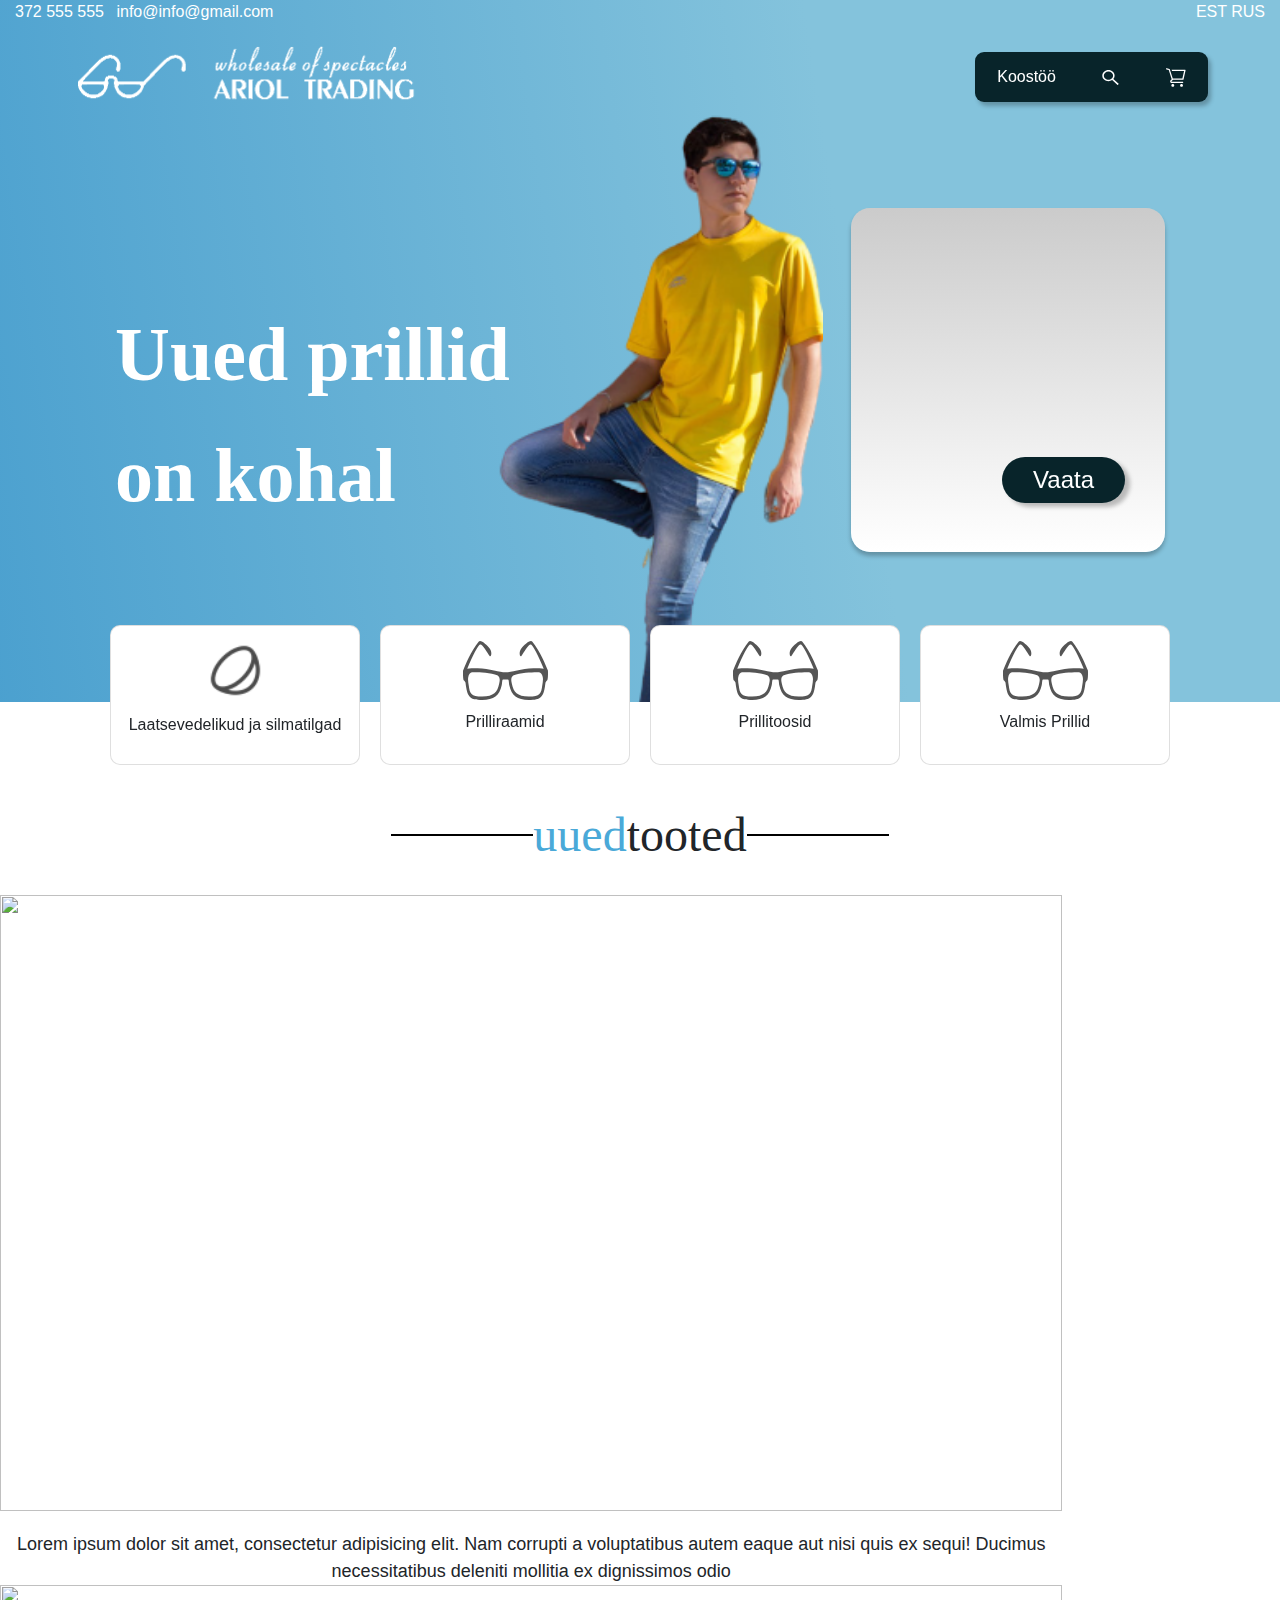
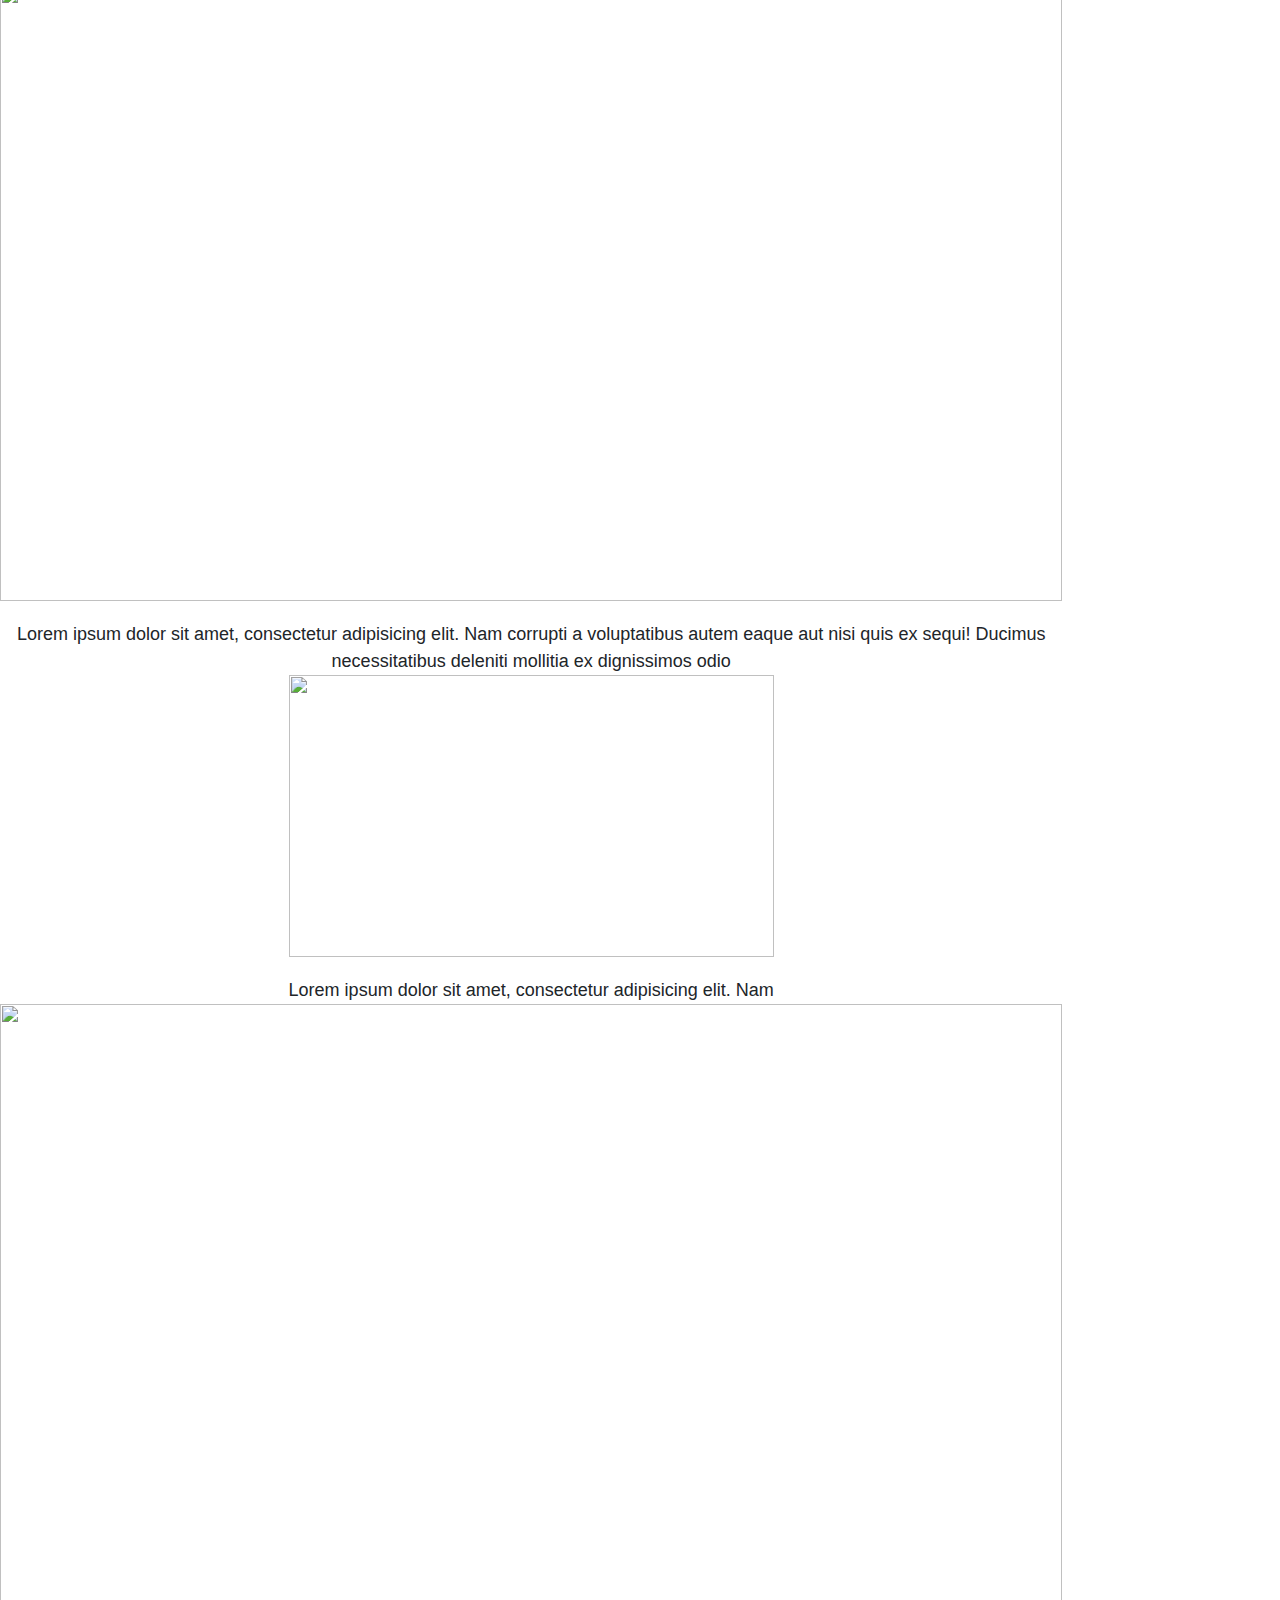
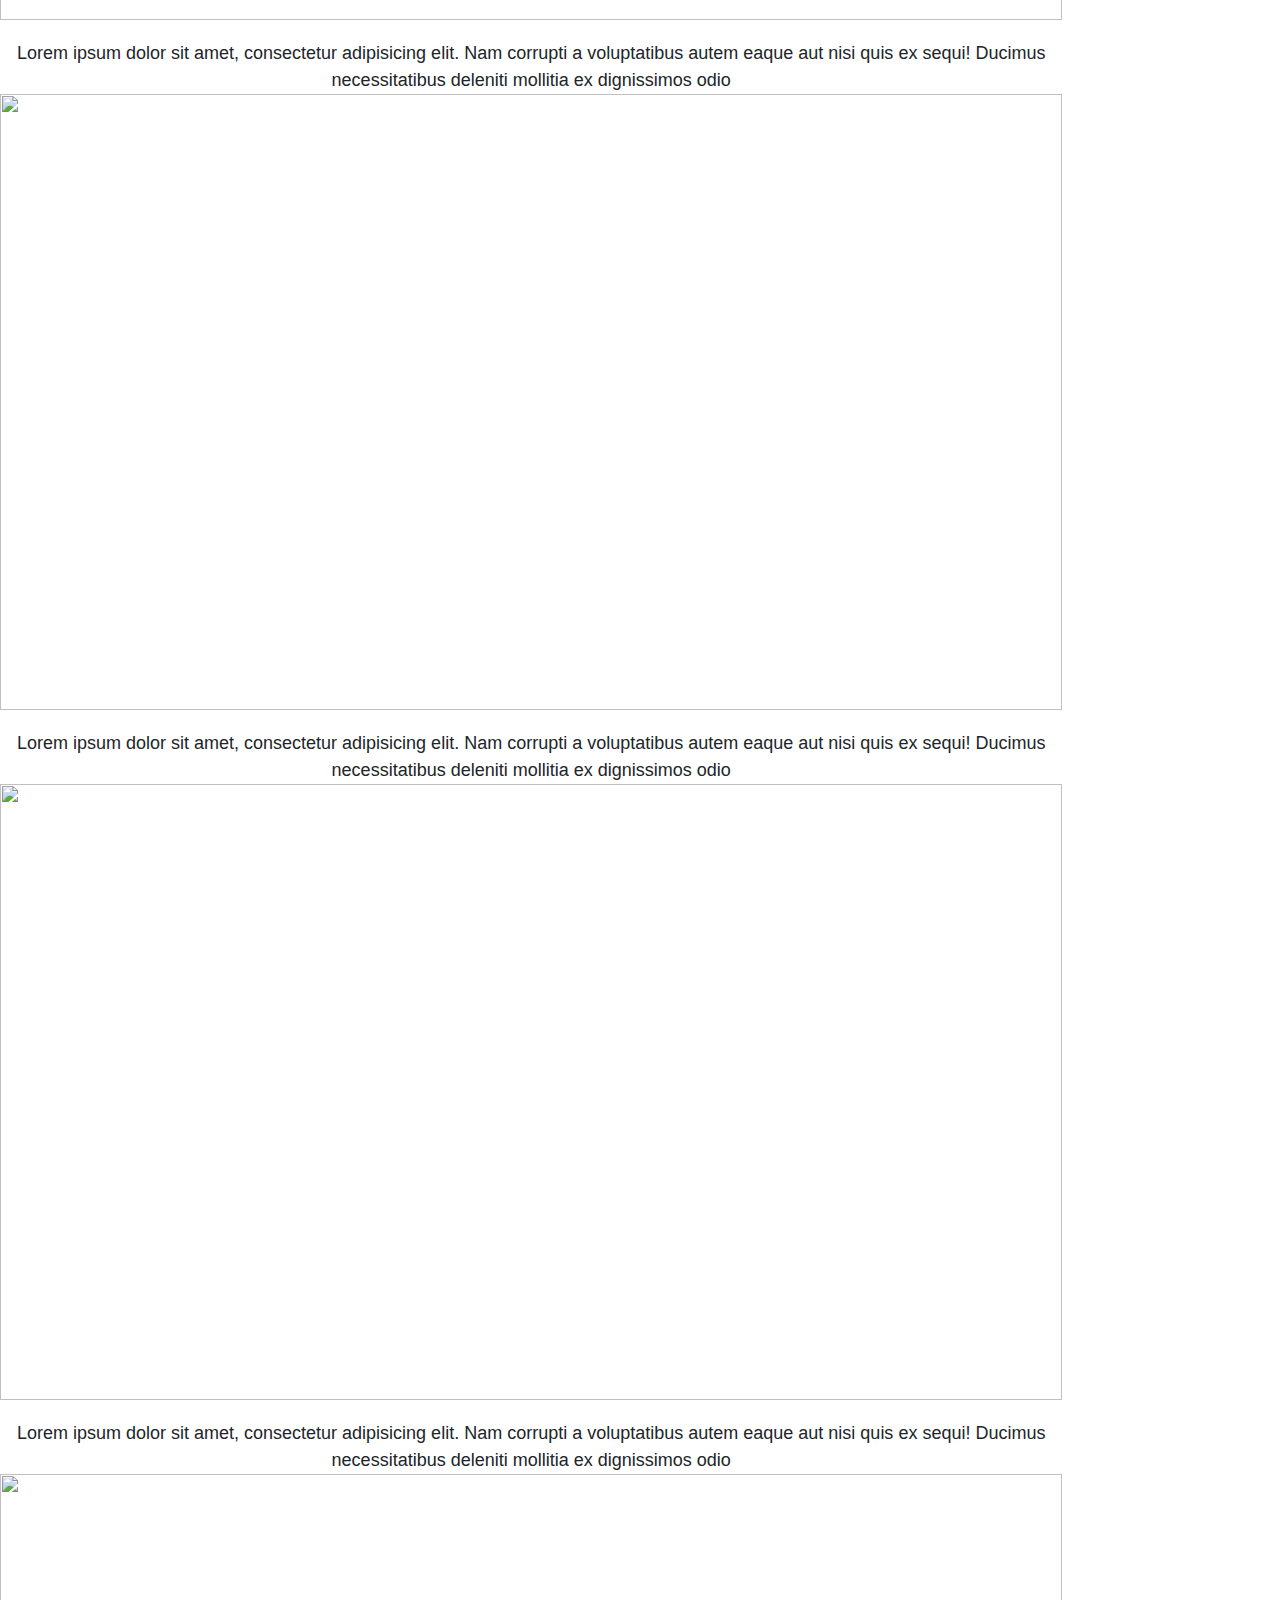
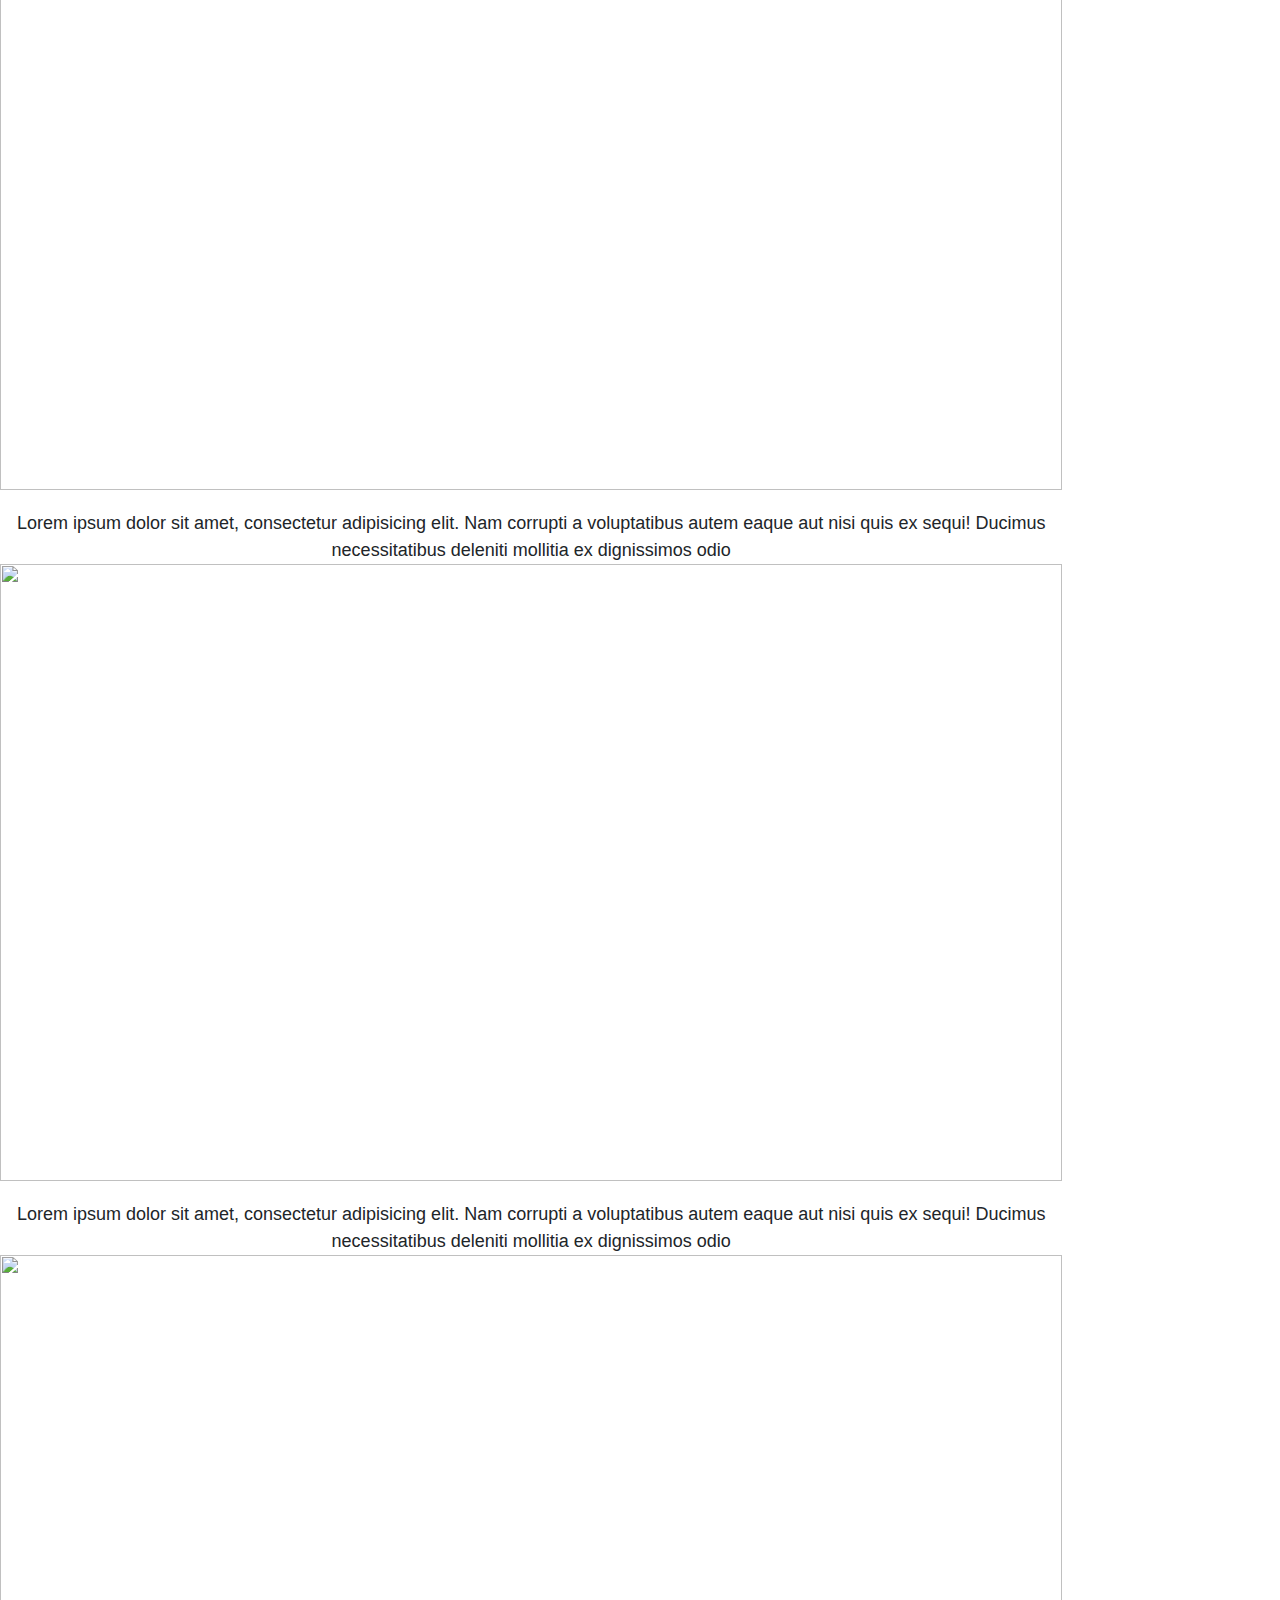
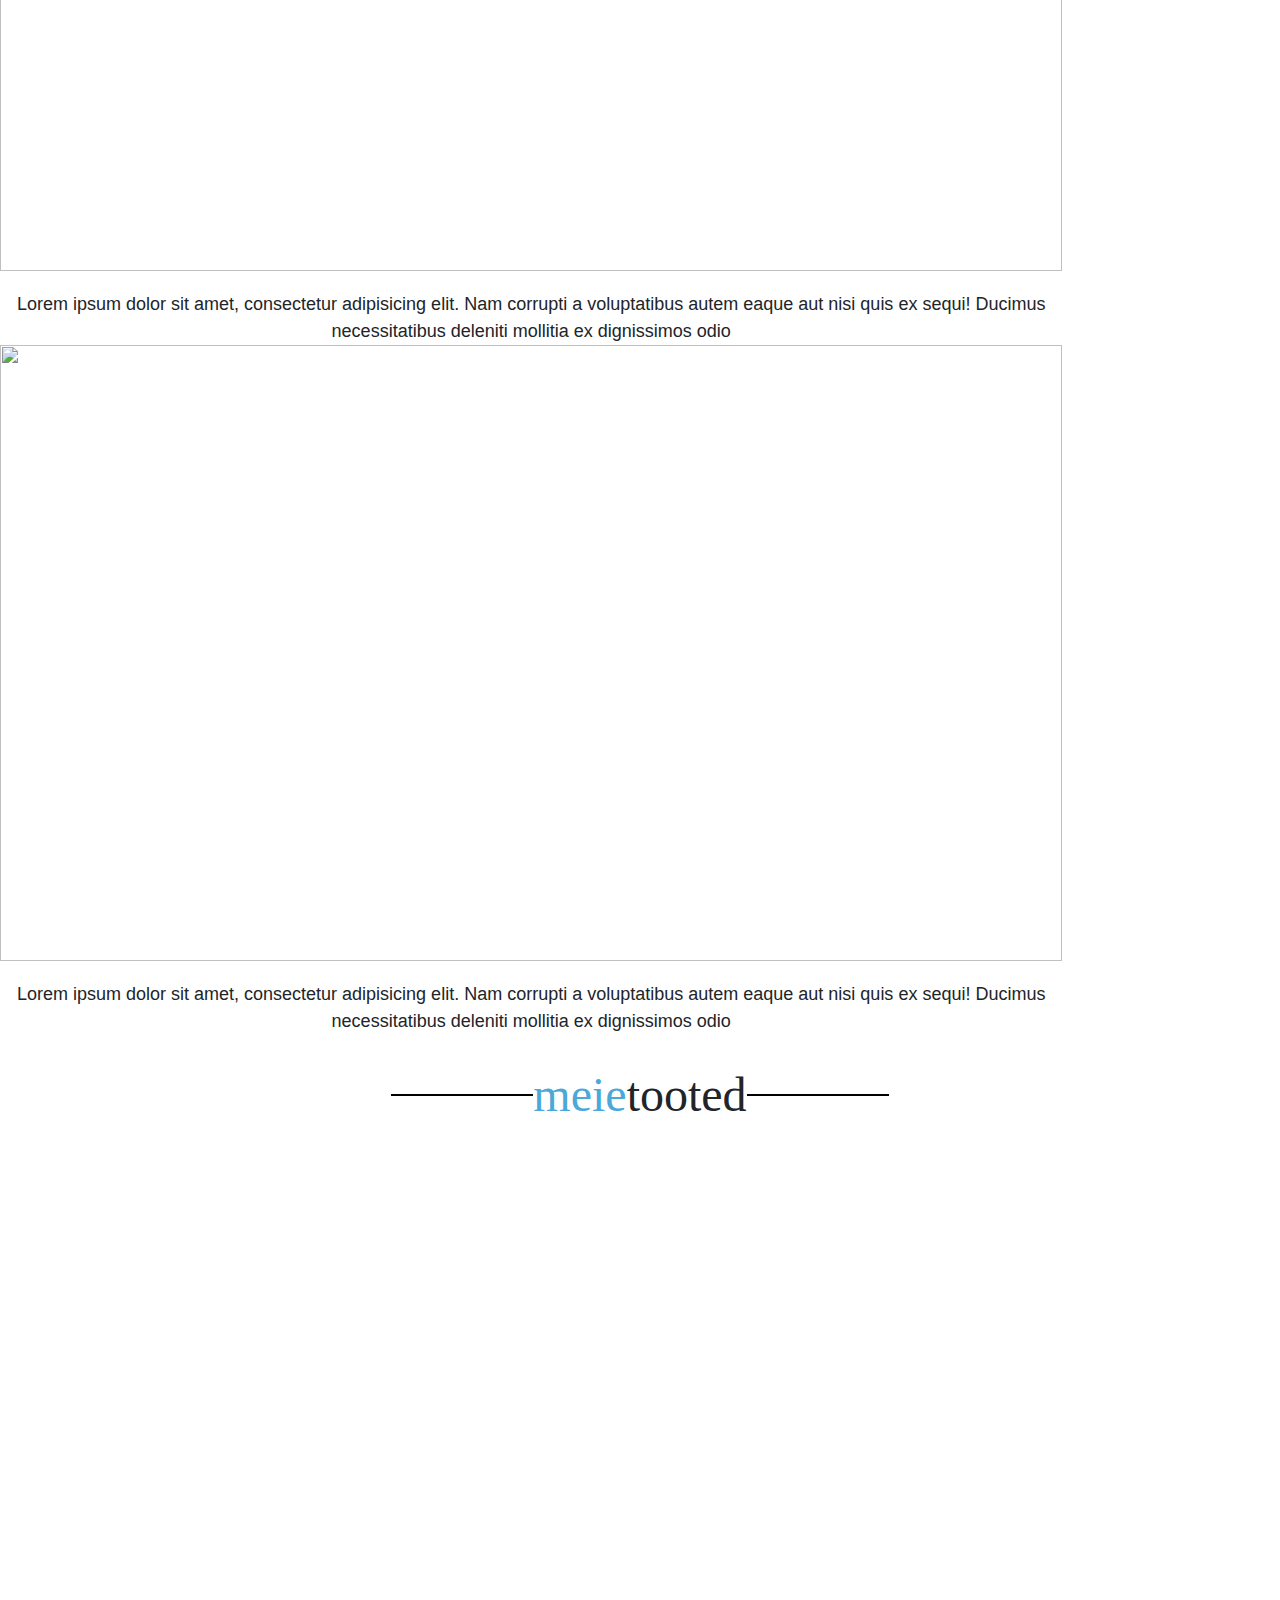
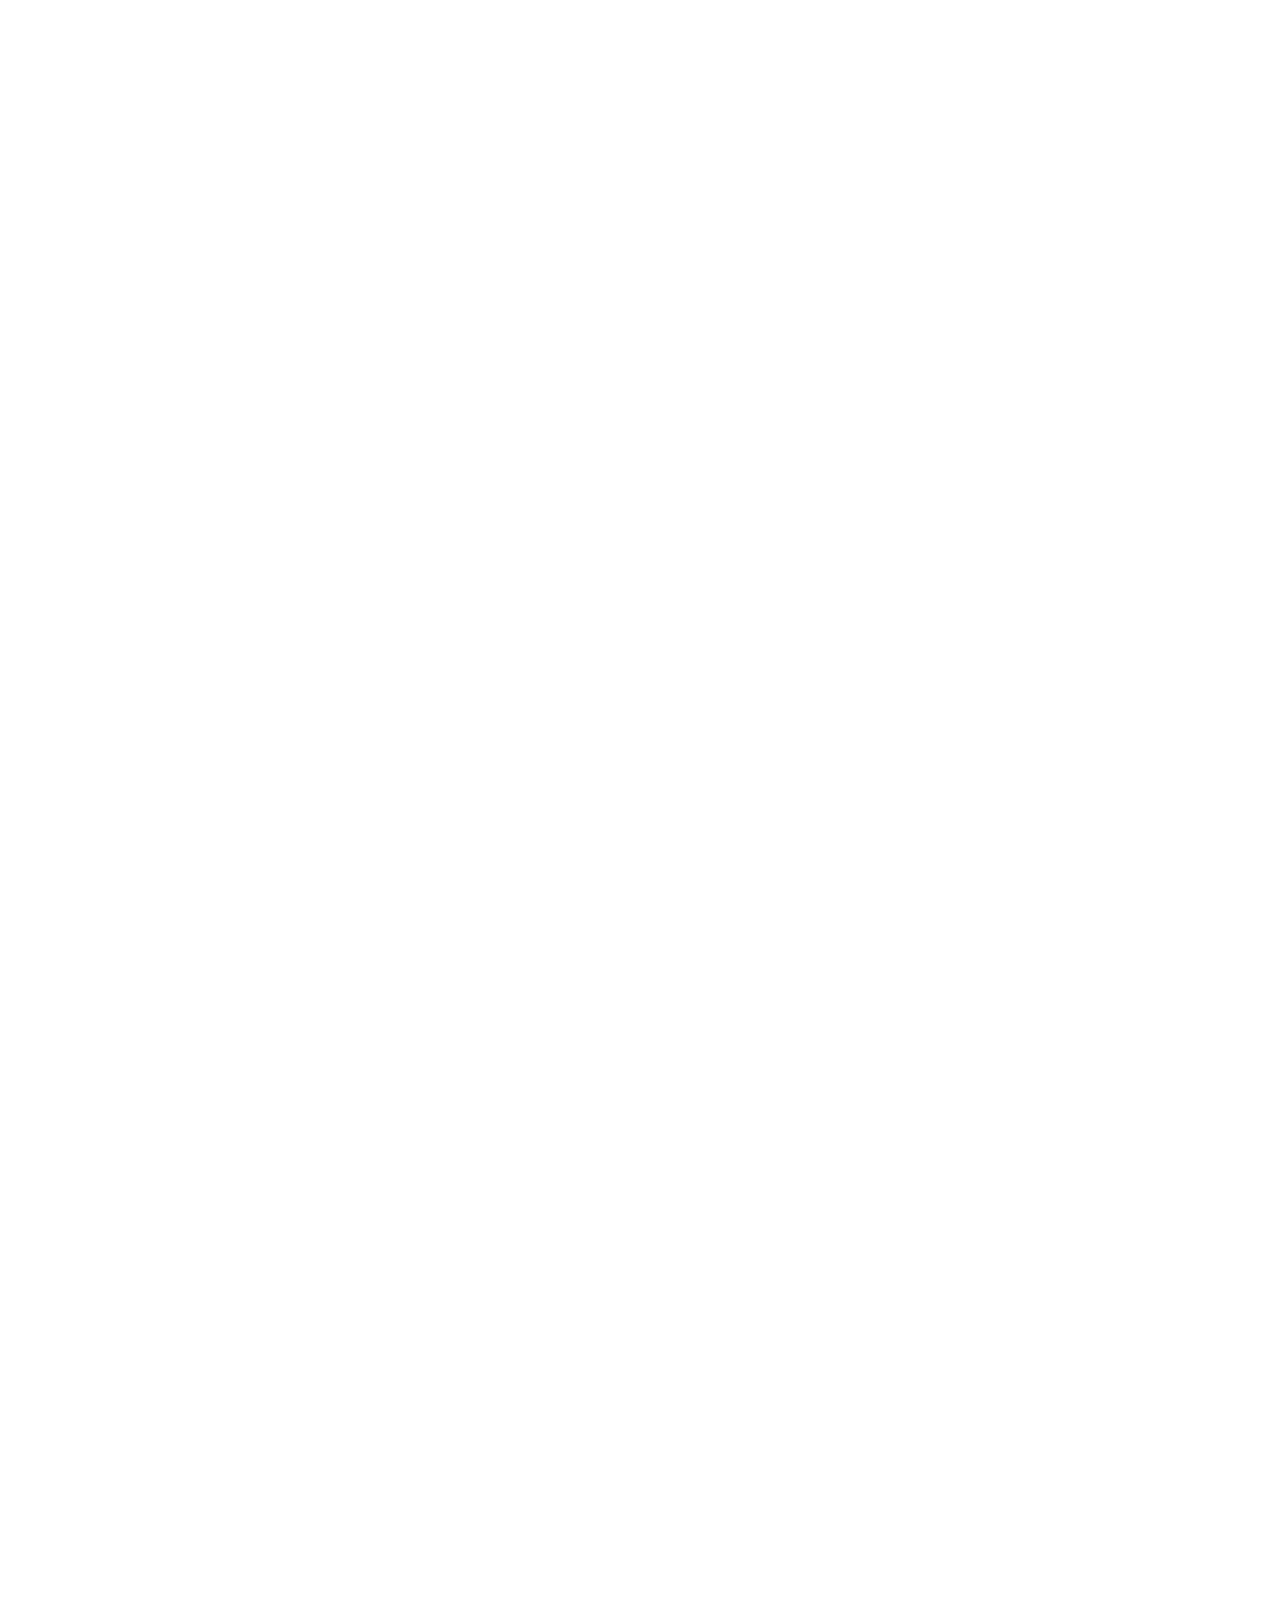
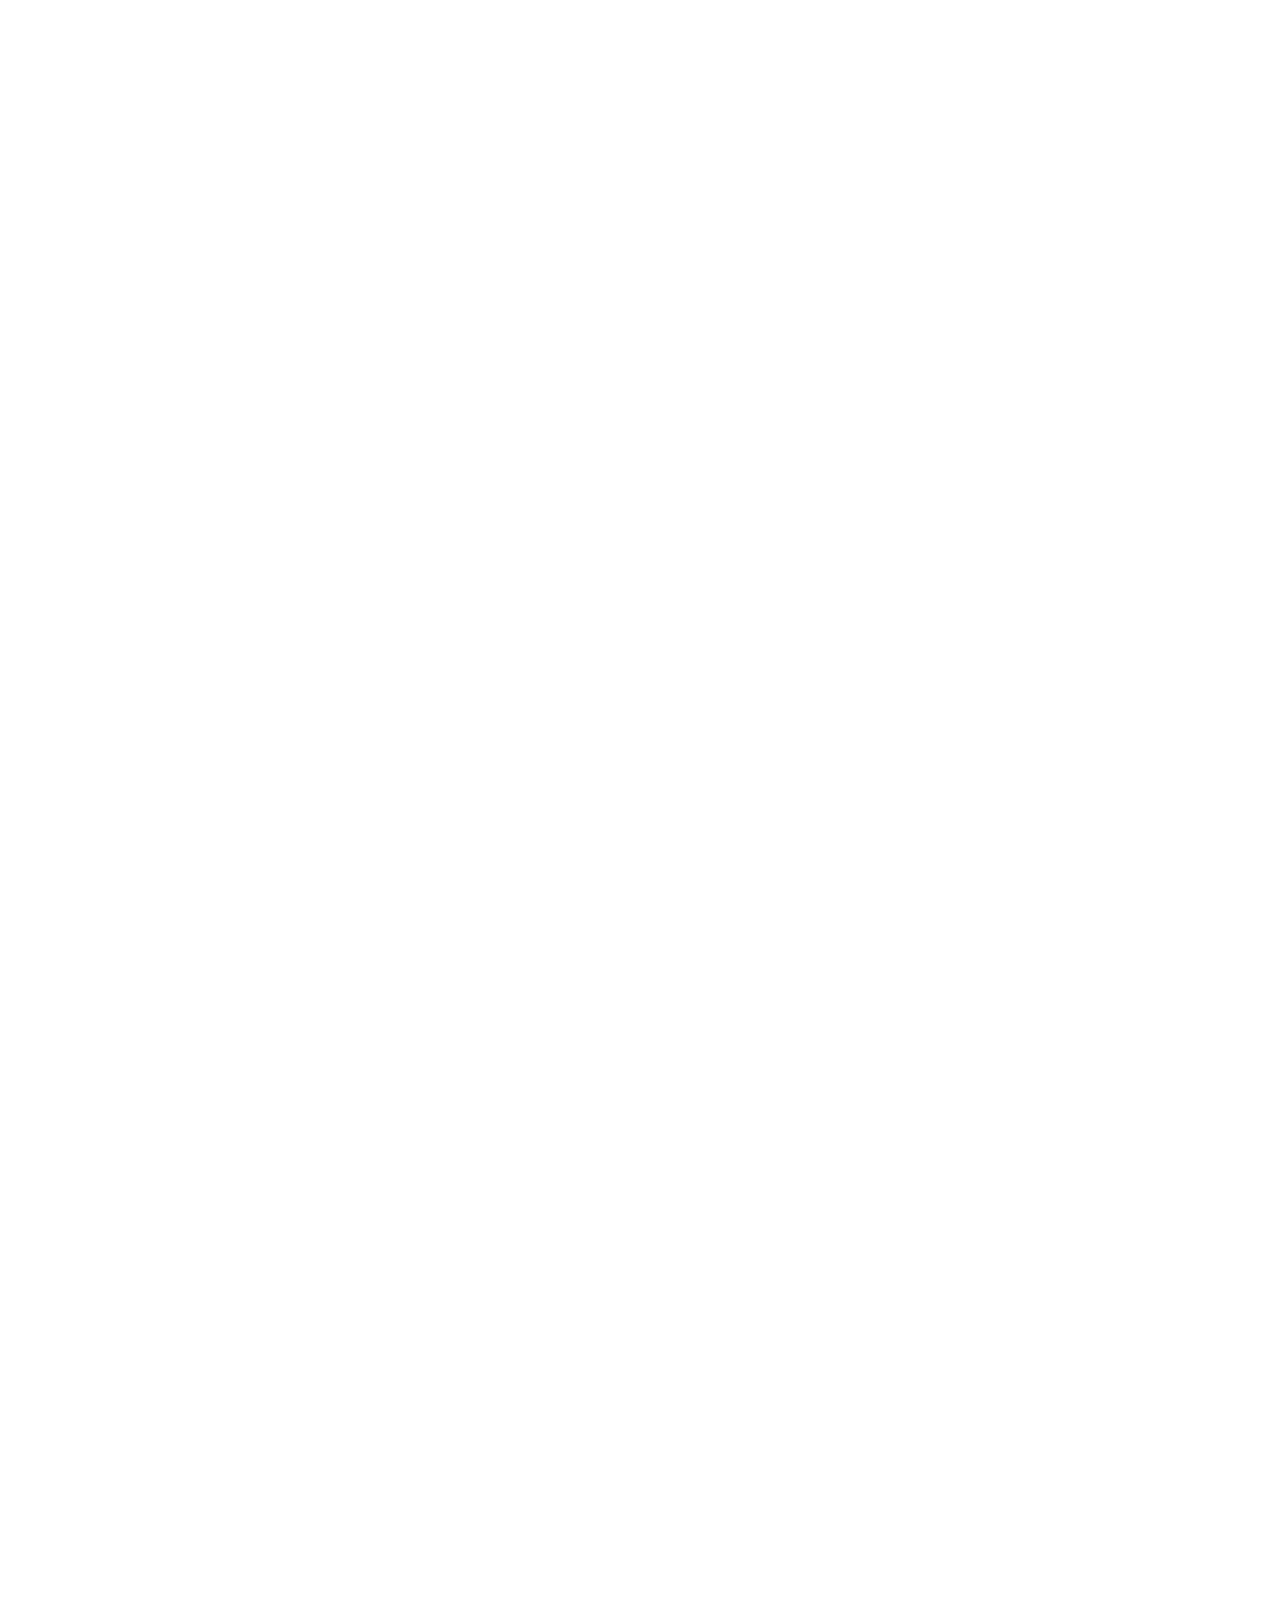
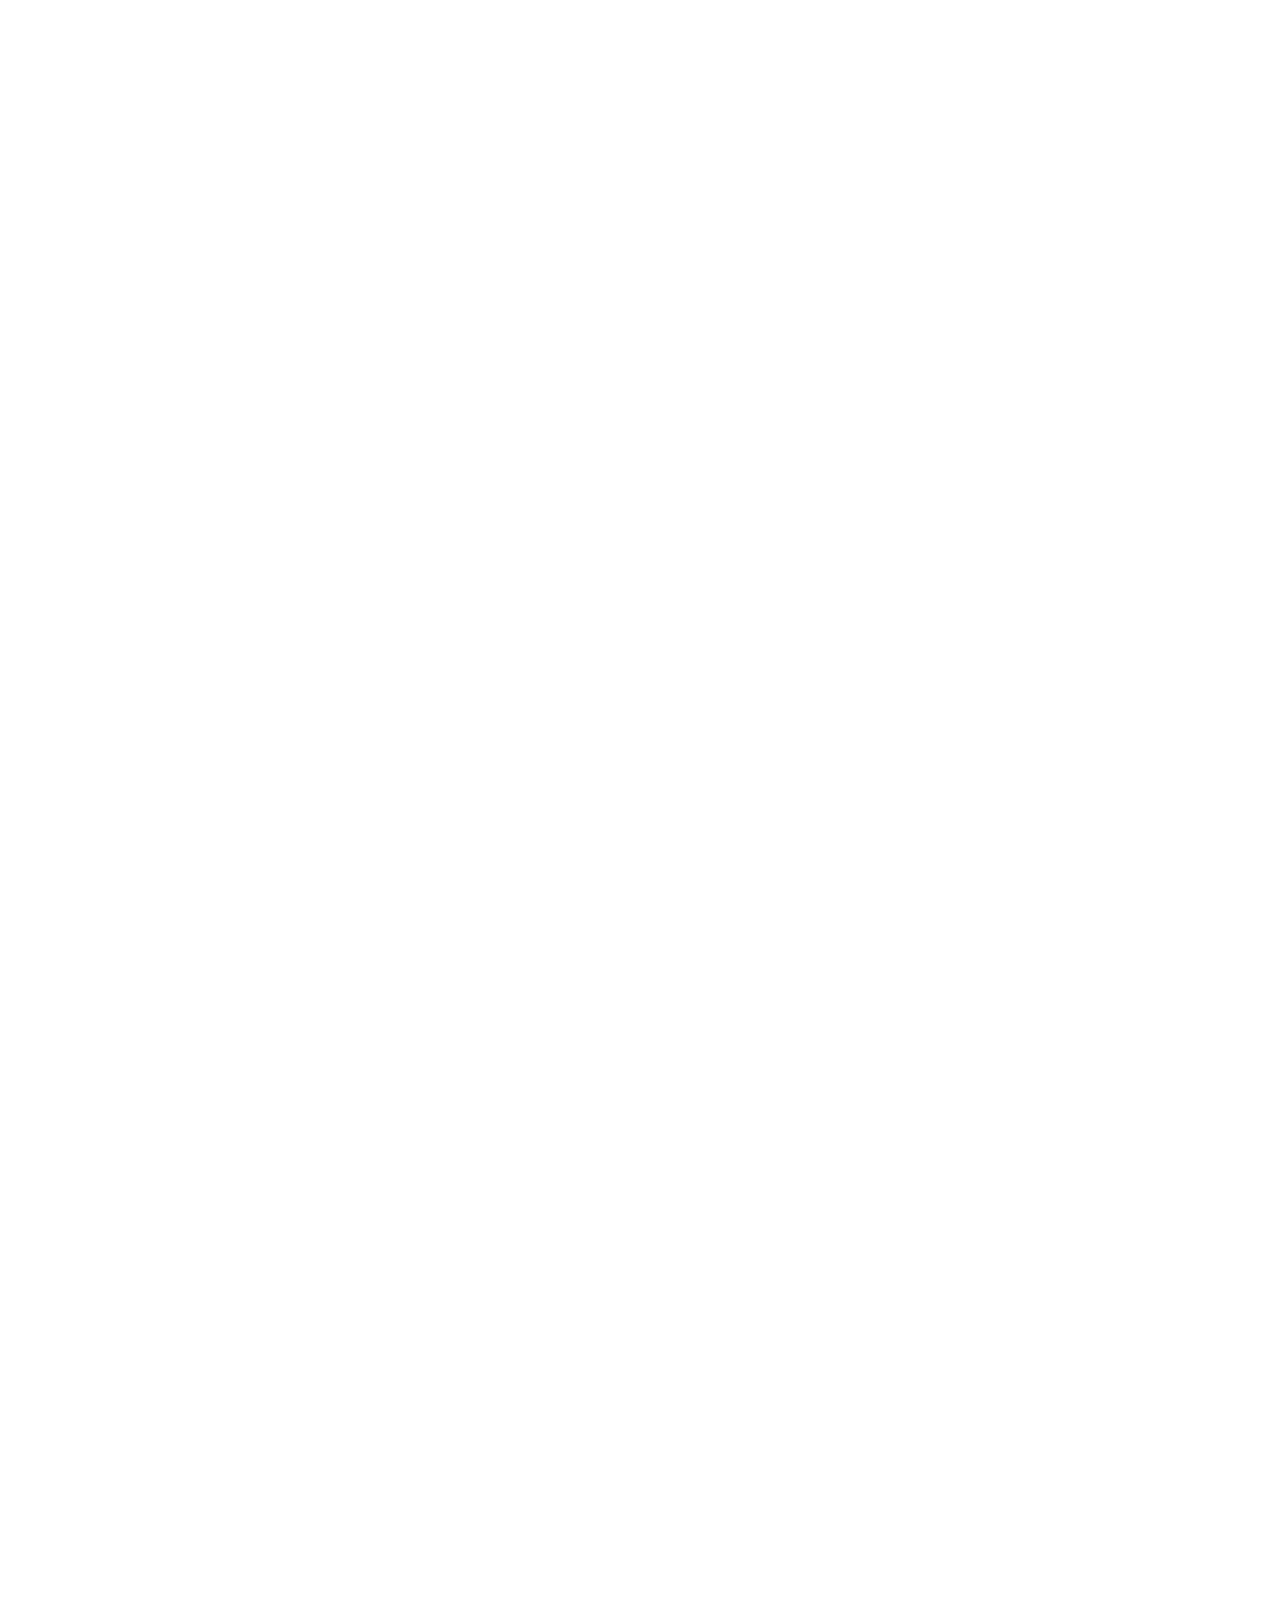
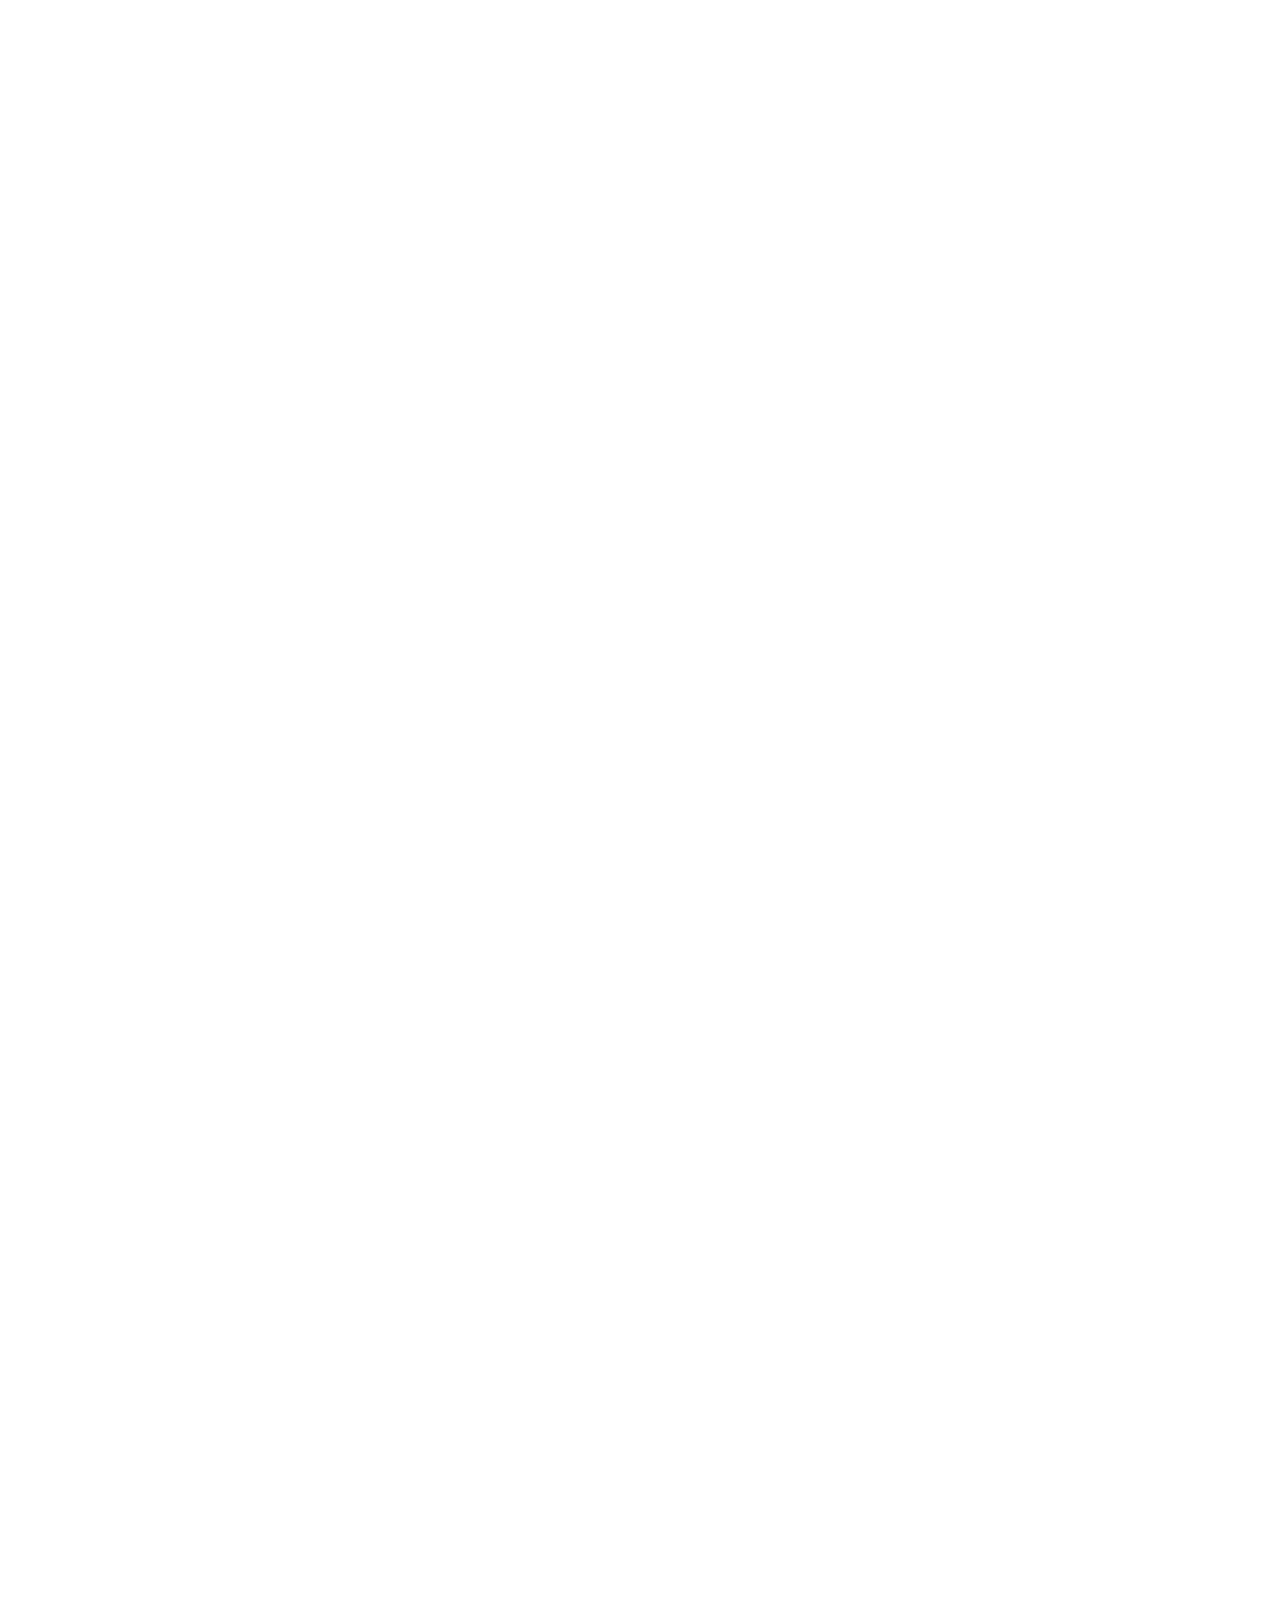
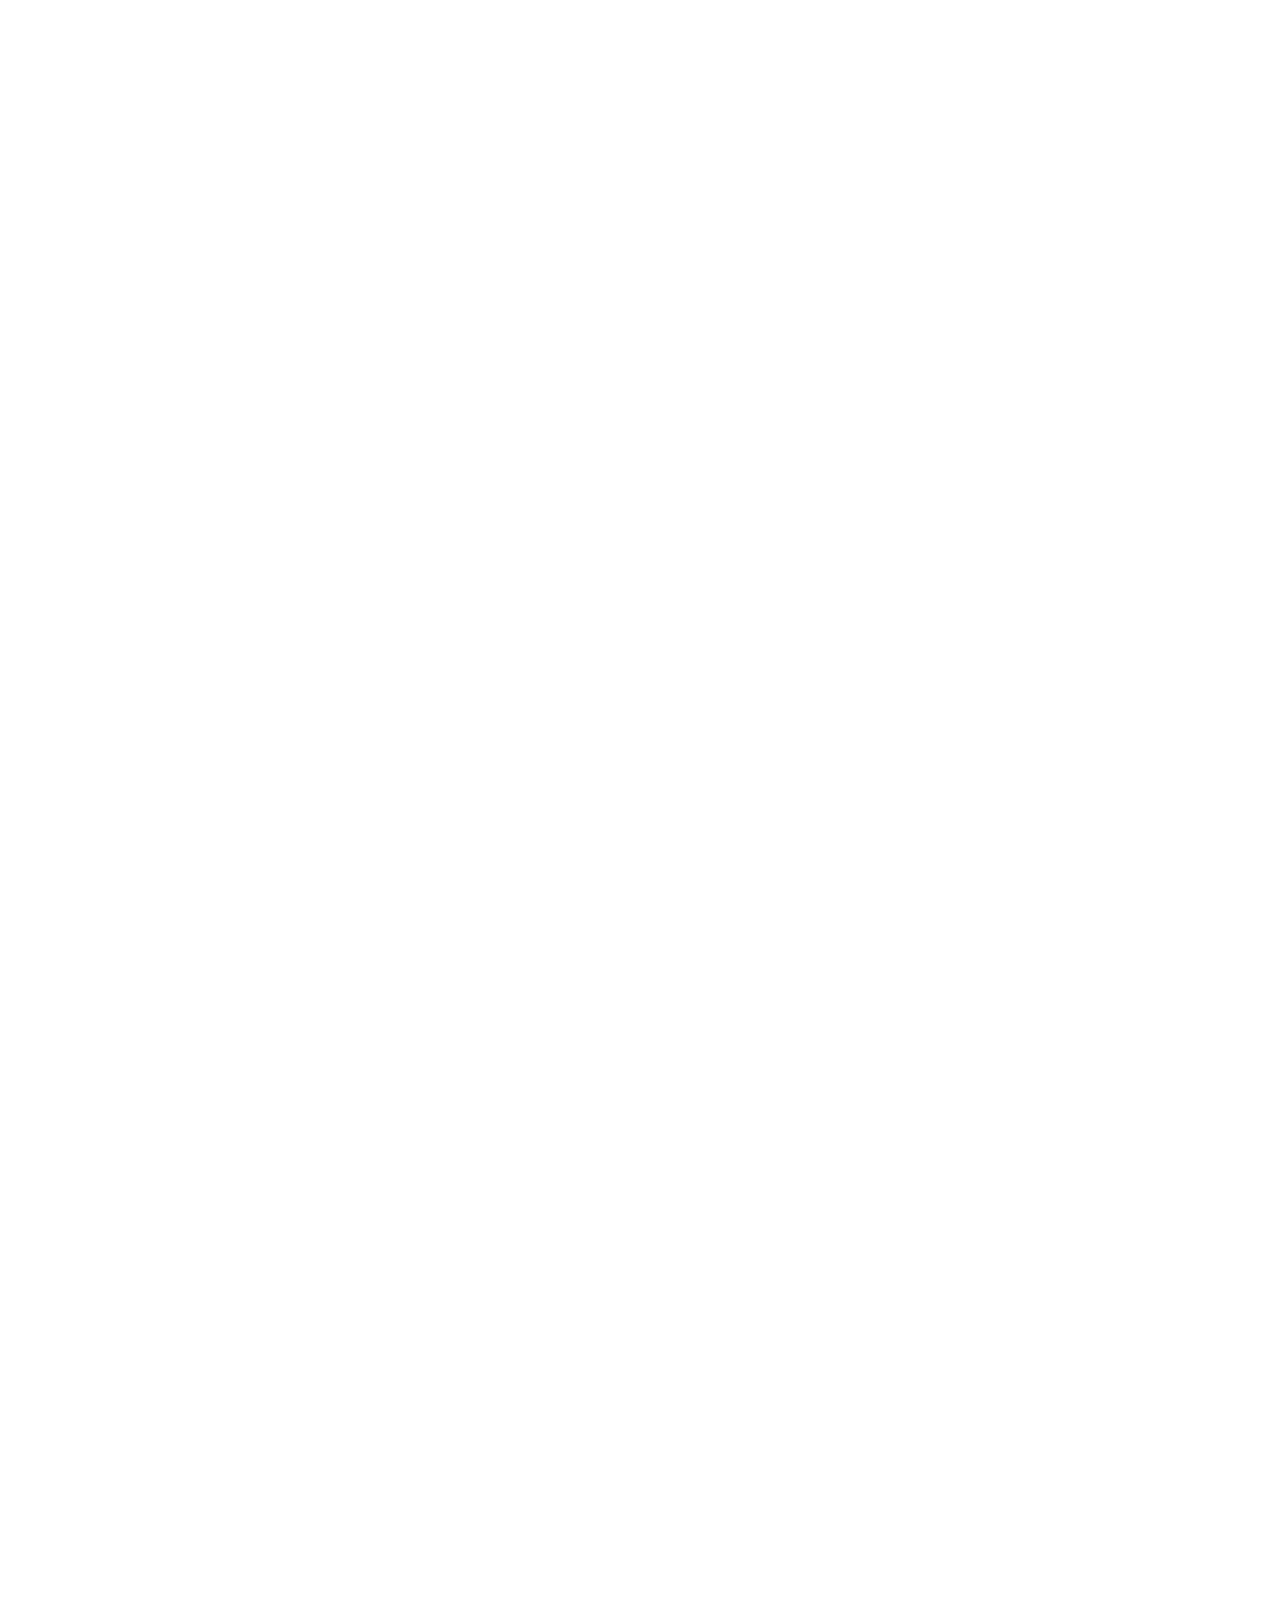
==== commit 6bf1d3ea: "New Spinner" ====
--- a/Menu/index.html
+++ b/Menu/index.html
@@ -32,7 +32,6 @@
 
     <link rel="stylesheet" href="normalize.css" />
 
-    <link rel="stylesheet" href="threesixty.css" />
 
     <link rel="stylesheet" href="card.css" />
 
@@ -131,12 +130,7 @@
           </div>
           <div class="Box_360">
             <div id="container">
-              <div class="threesixty product1">
-                <div class="spinner">
-                  <span>0%</span>
-                </div>
-                <ol class="threesixty_images"></ol>
-              </div>
+              <div class="spritespin1"></div>
             </div>
             <div class="btn" style="margin-top:40px;">
               <a style="font-size: 24px; line-height: 28px;" href="">Vaata</a>
@@ -486,13 +480,17 @@
       </div>
     </section>
 
+
     <!--  -->
     <!--  -->
     <!--  -->
-    <!-- Detect -->
-    <!-- <script src="detect.js"></script> -->
-    <!-- SCR -->
-    <script src="https://code.jquery.com/jquery-3.2.1.min.js"></script>
+  
+
+
+    <script src="https://code.jquery.com/jquery-3.3.1.min.js" type='text/javascript'></script>
+    <script src='https://unpkg.com/spritespin@x.x.x/release/spritespin.js' type='text/javascript'></script>
+
+
     <script
       src="https://cdnjs.cloudflare.com/ajax/libs/popper.js/1.14.7/umd/popper.min.js"
       integrity="sha384-UO2eT0CpHqdSJQ6hJty5KVphtPhzWj9WO1clHTMGa3JDZwrnQq4sF86dIHNDz0W1"
@@ -504,18 +502,16 @@
       crossorigin="anonymous"
     ></script>
 
-    <script src="jquery-1.8.3.min.js"></script>
-    <!-- <script src="https://ajax.googleapis.com/ajax/libs/jquery/1.8.0/jquery.min.js"></script> -->
-    <script type="text/javascript" src="threesixty.js"></script>
-    <!-- <script
-      type="text/javascript"
-      src="threesixty.fullscreen.js"
-    ></script> -->
+   
 
     <script src="main/assets/js/scripts.js"></script>
 
     <script src="https://unpkg.com/swiper/js/swiper.min.js"></script>
 
     <script src="script.js"></script>
+
+
+  
+
   </body>
 </html>
--- a/Menu/style.css
+++ b/Menu/style.css
@@ -428,4 +428,21 @@
 }
 
 
-/*  ENDweightlessness */+/*  ENDweightlessness */
+
+
+/* Spin 360 */
+.spritespin-progress {
+	position: absolute;
+	width: 80%;
+	left: 10%;
+	top: 45%;
+}
+.spritespin-progress-label {
+	color: grey;
+}
+.spritespin-progress-bar {
+	background-color: grey;
+	height: 1px;
+}
+/* EndOfSpin 360 */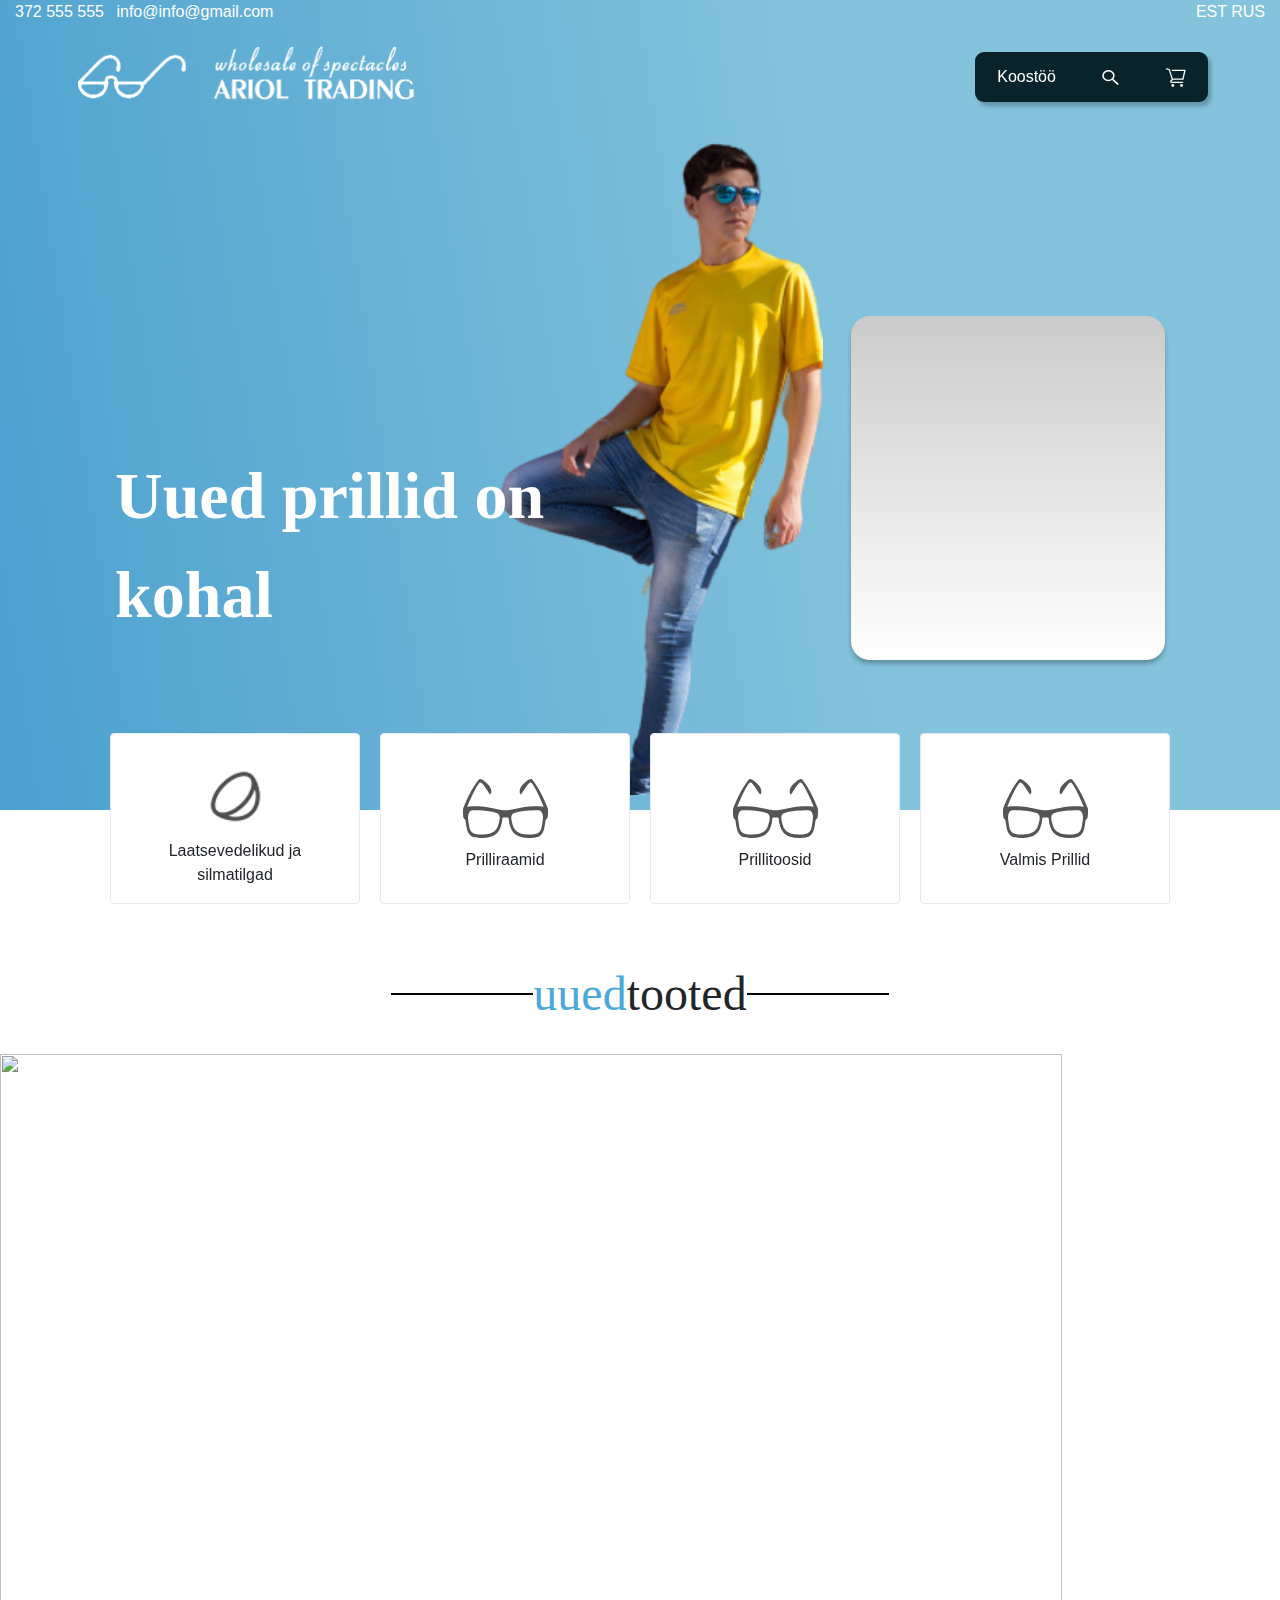
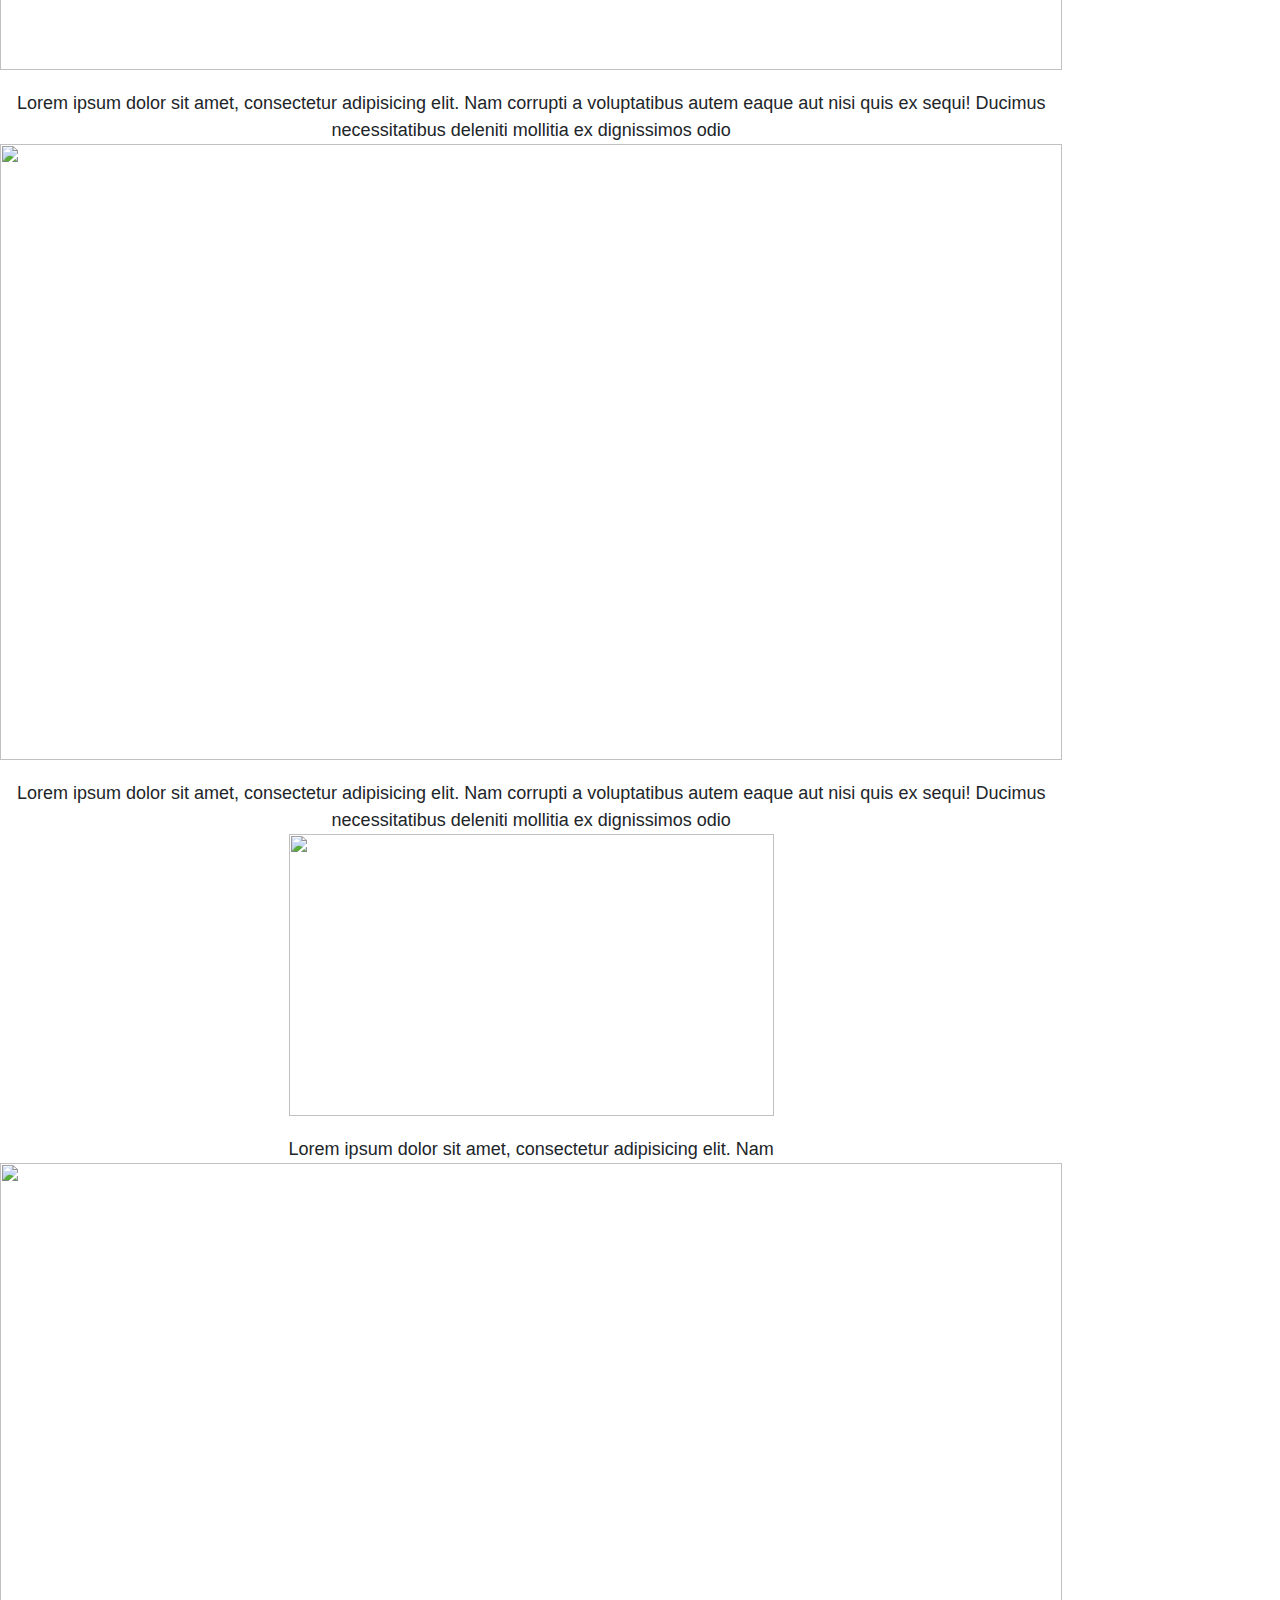
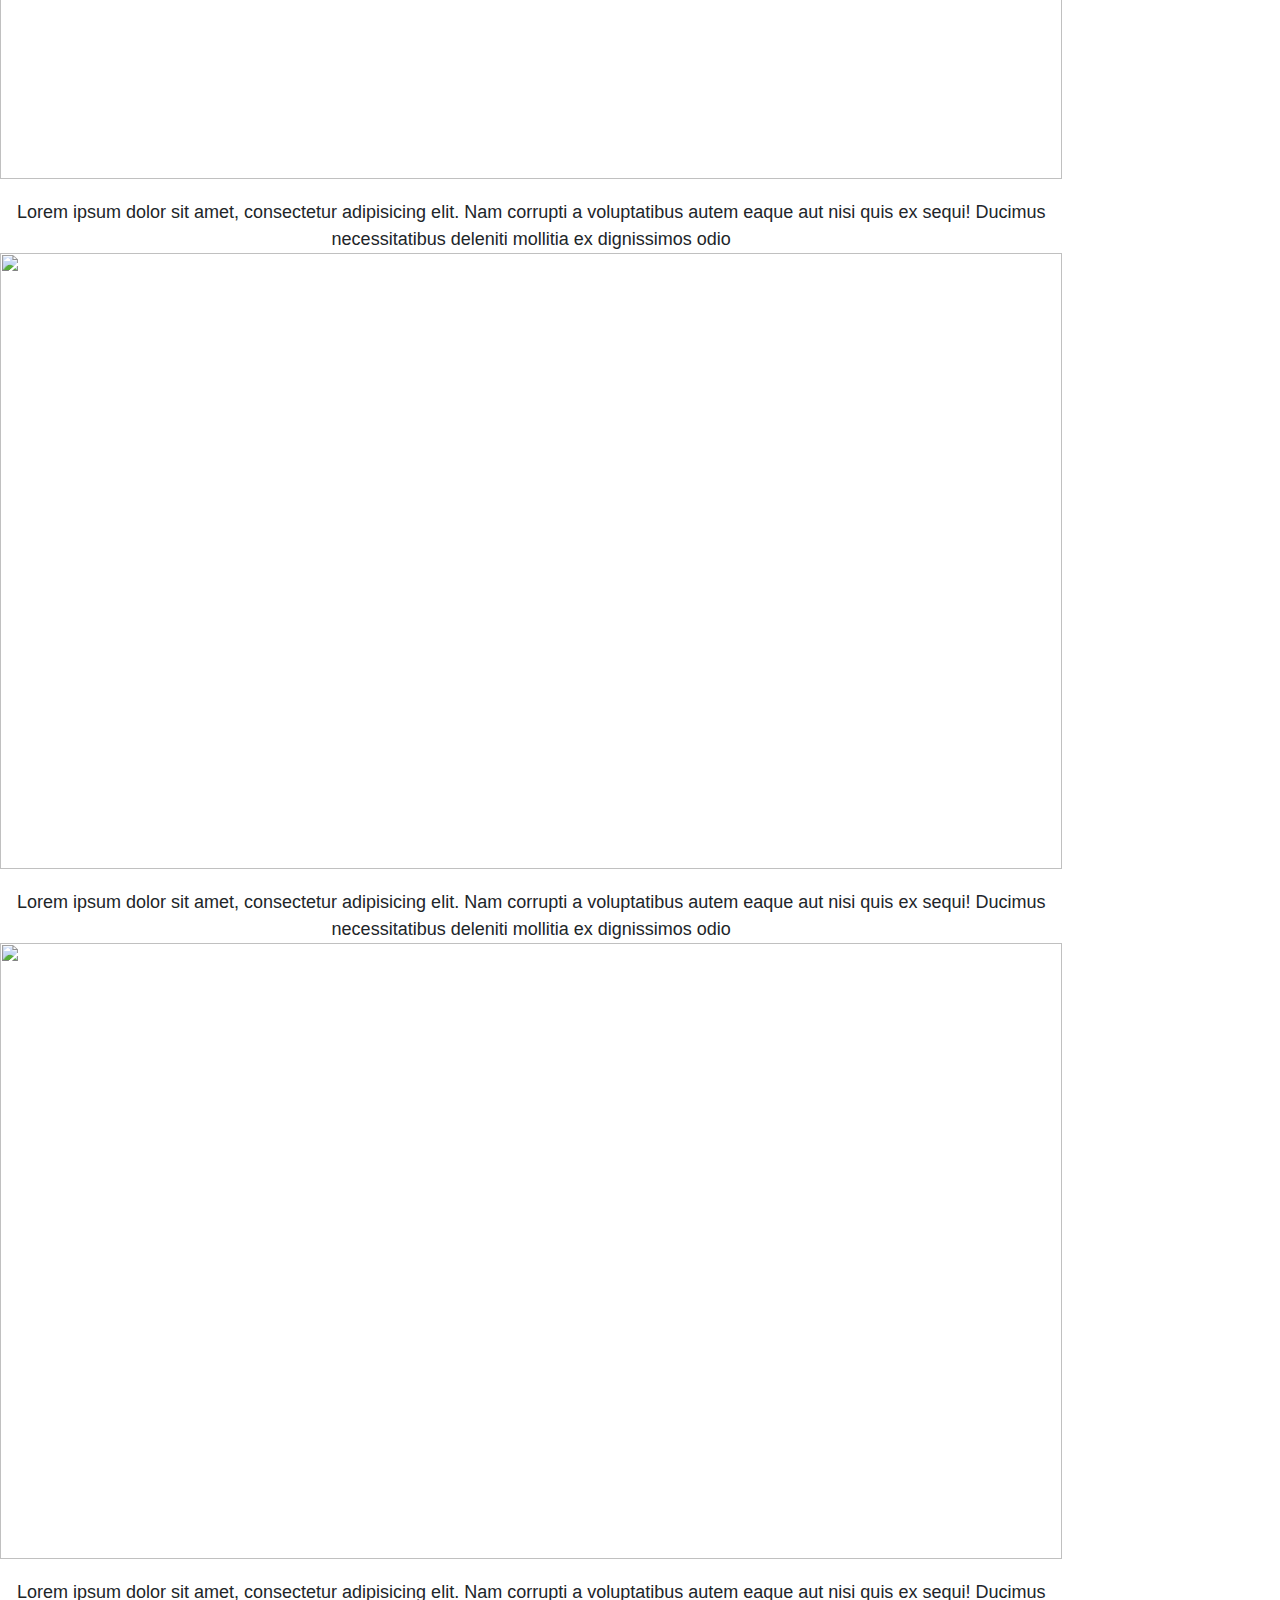
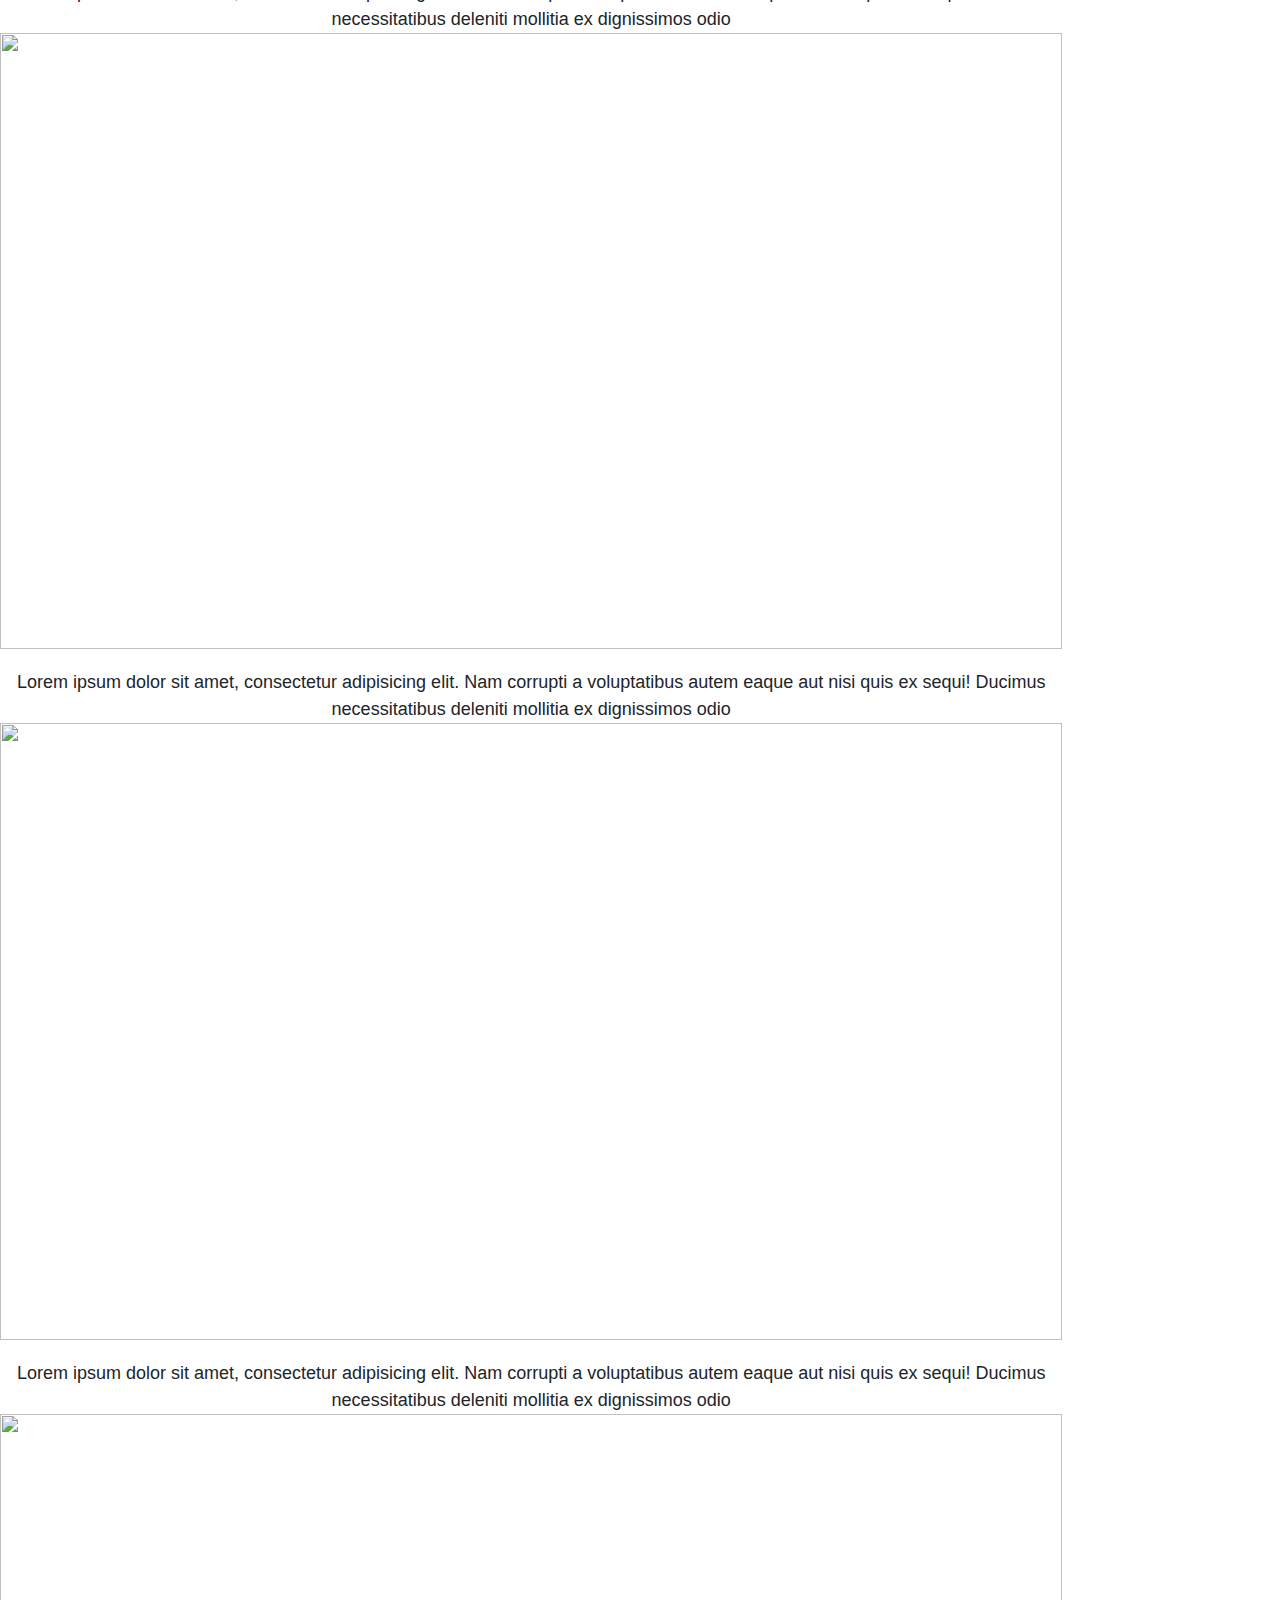
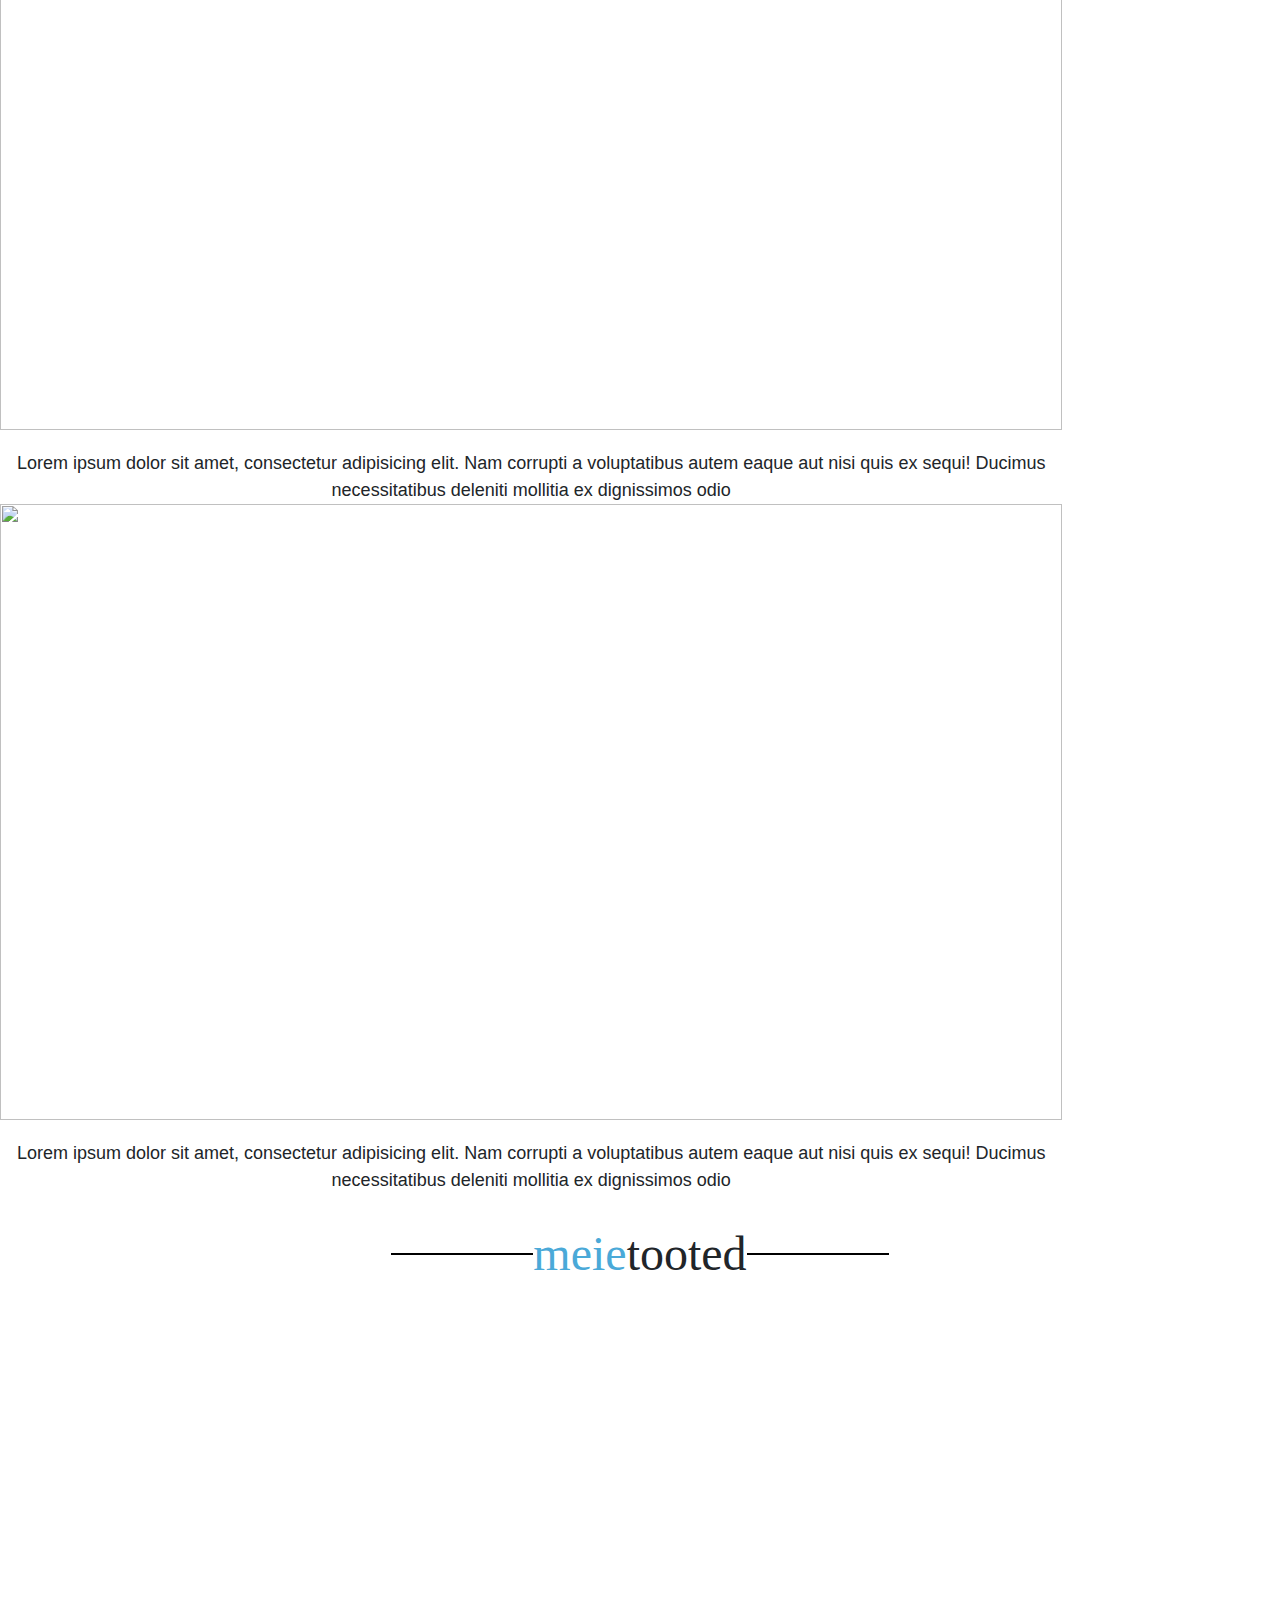
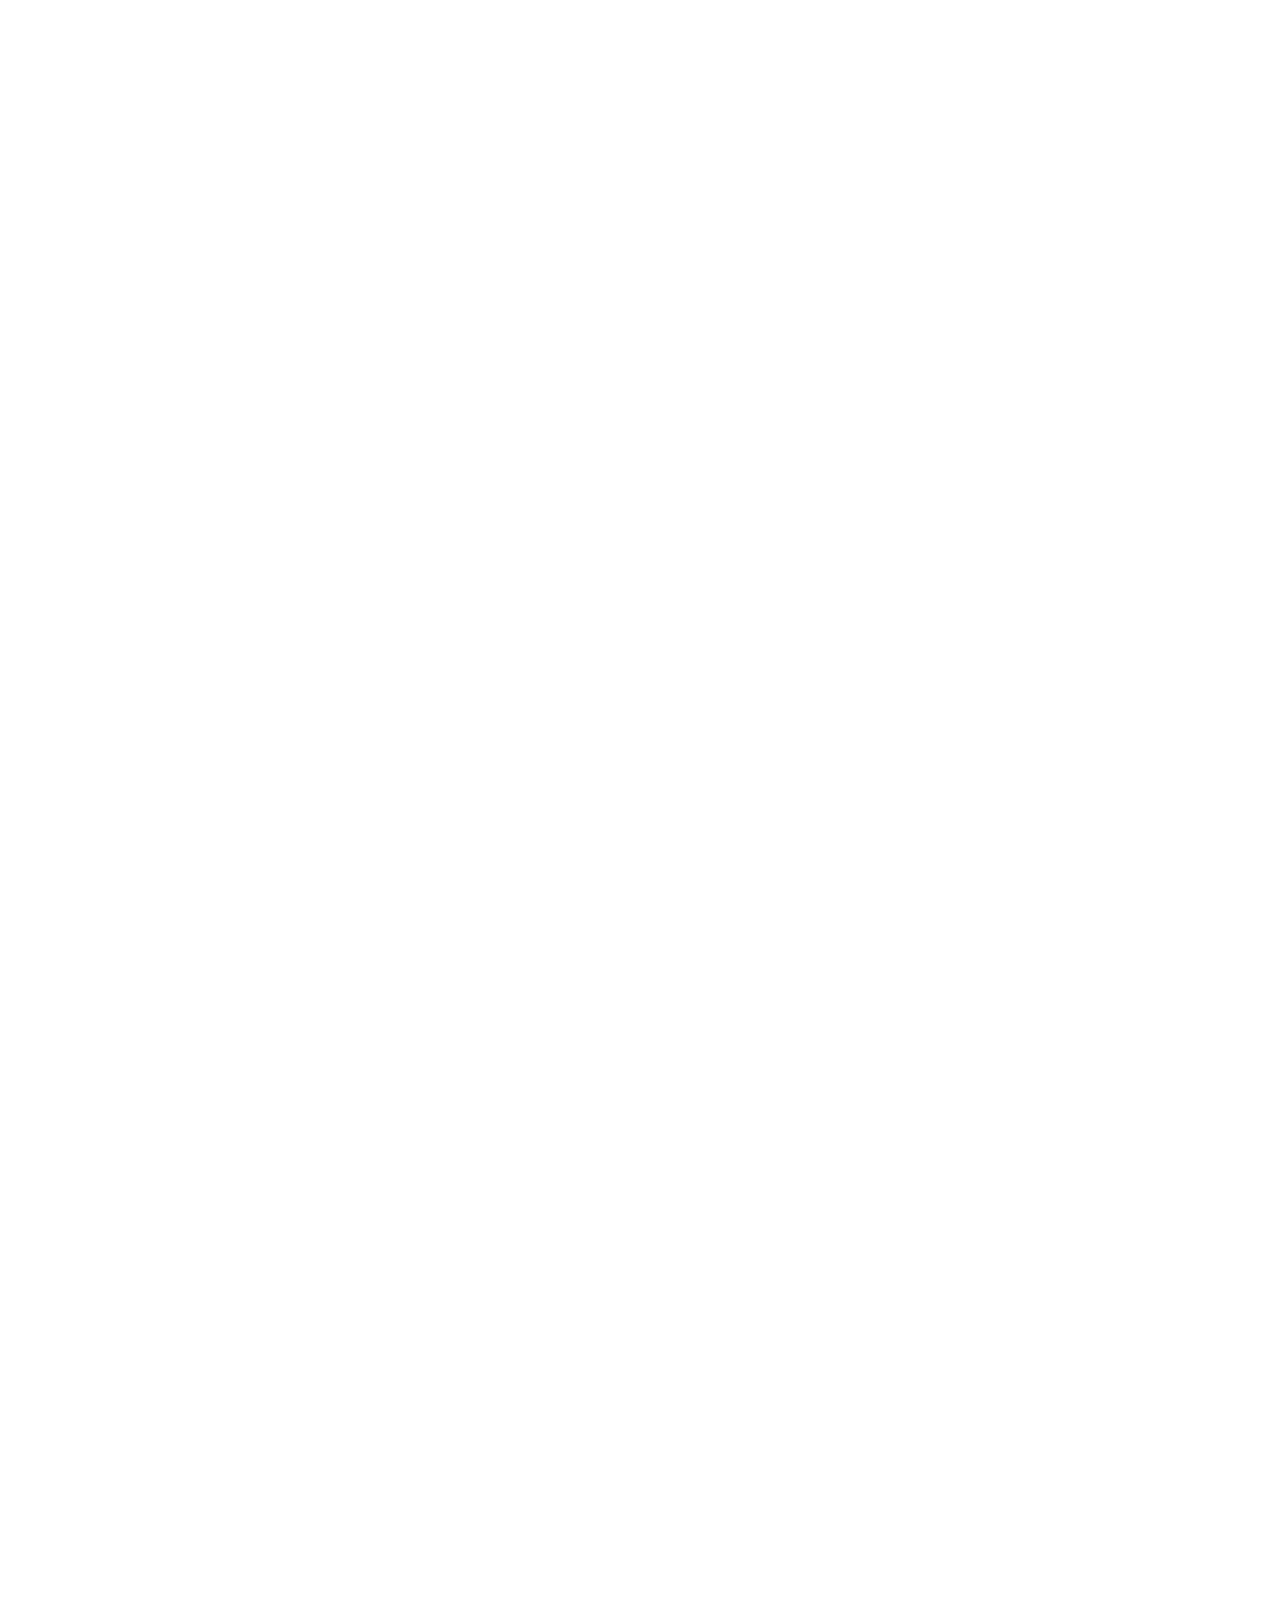
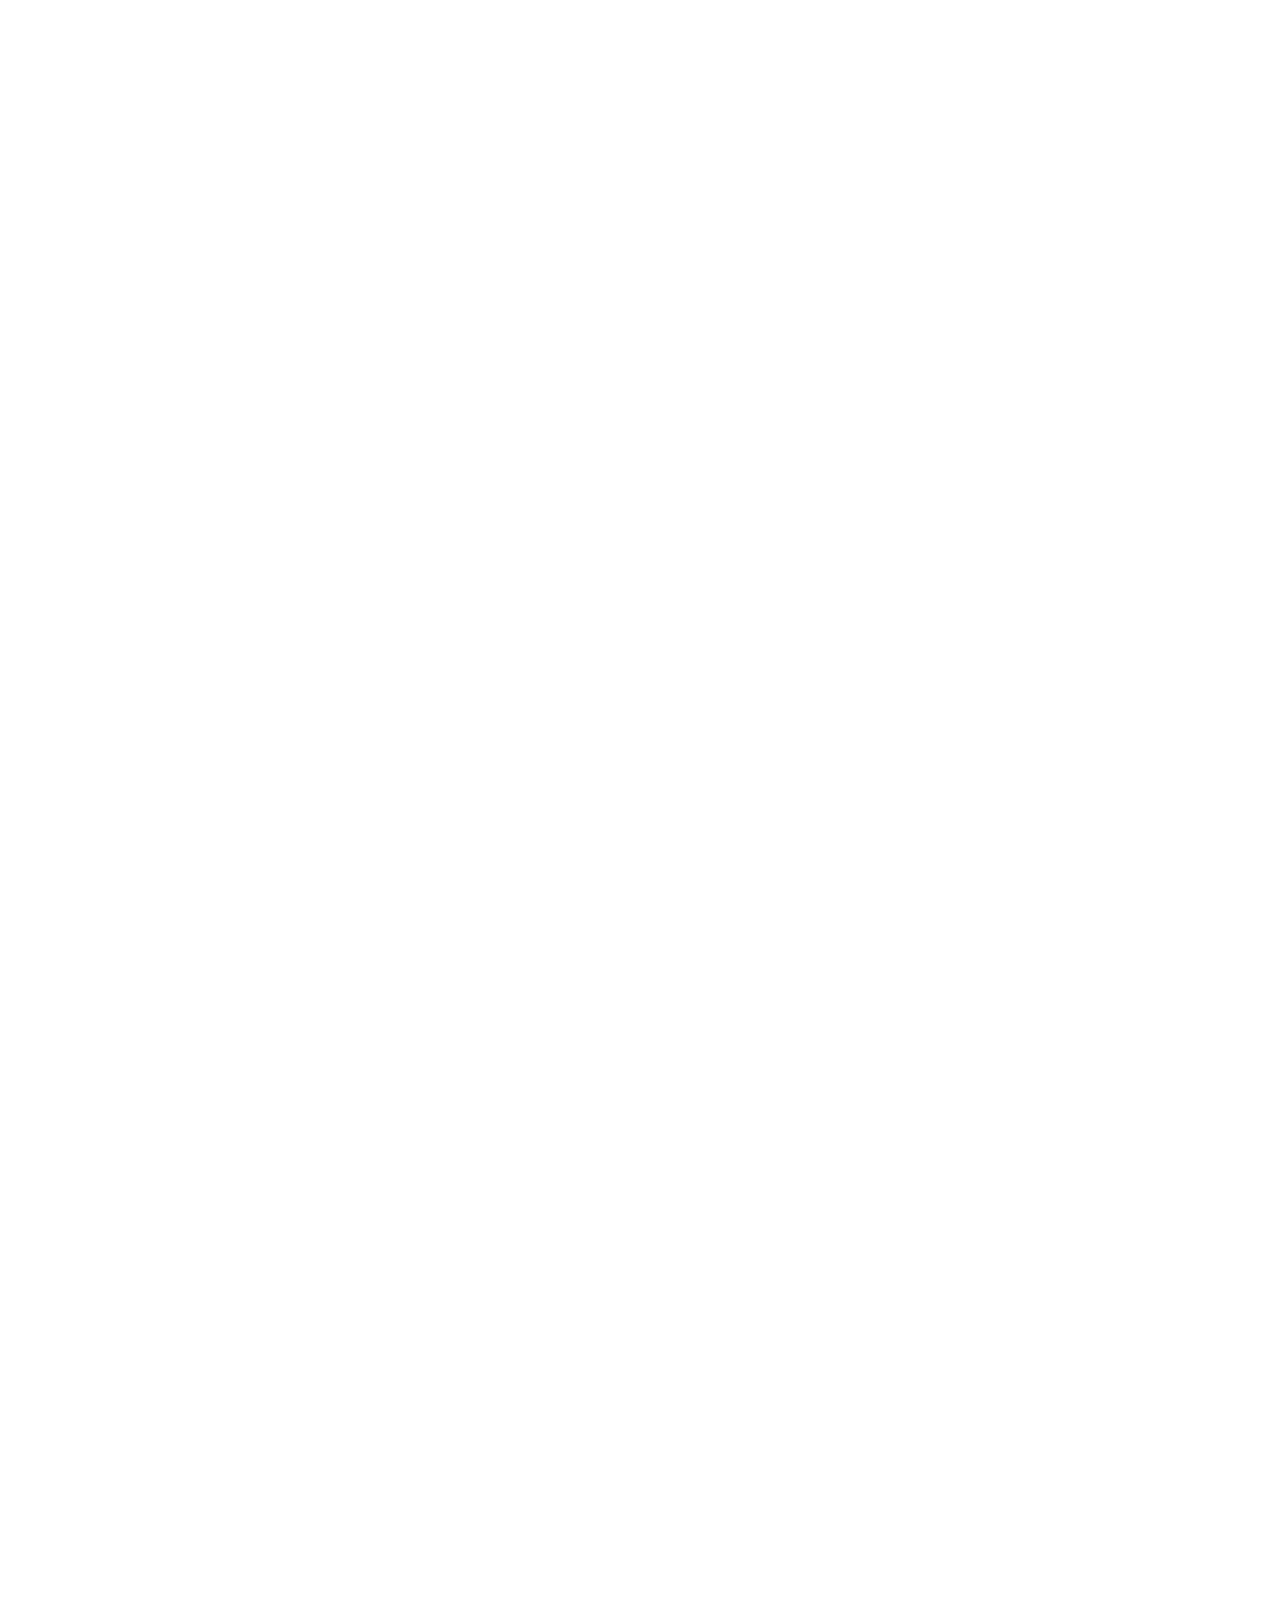
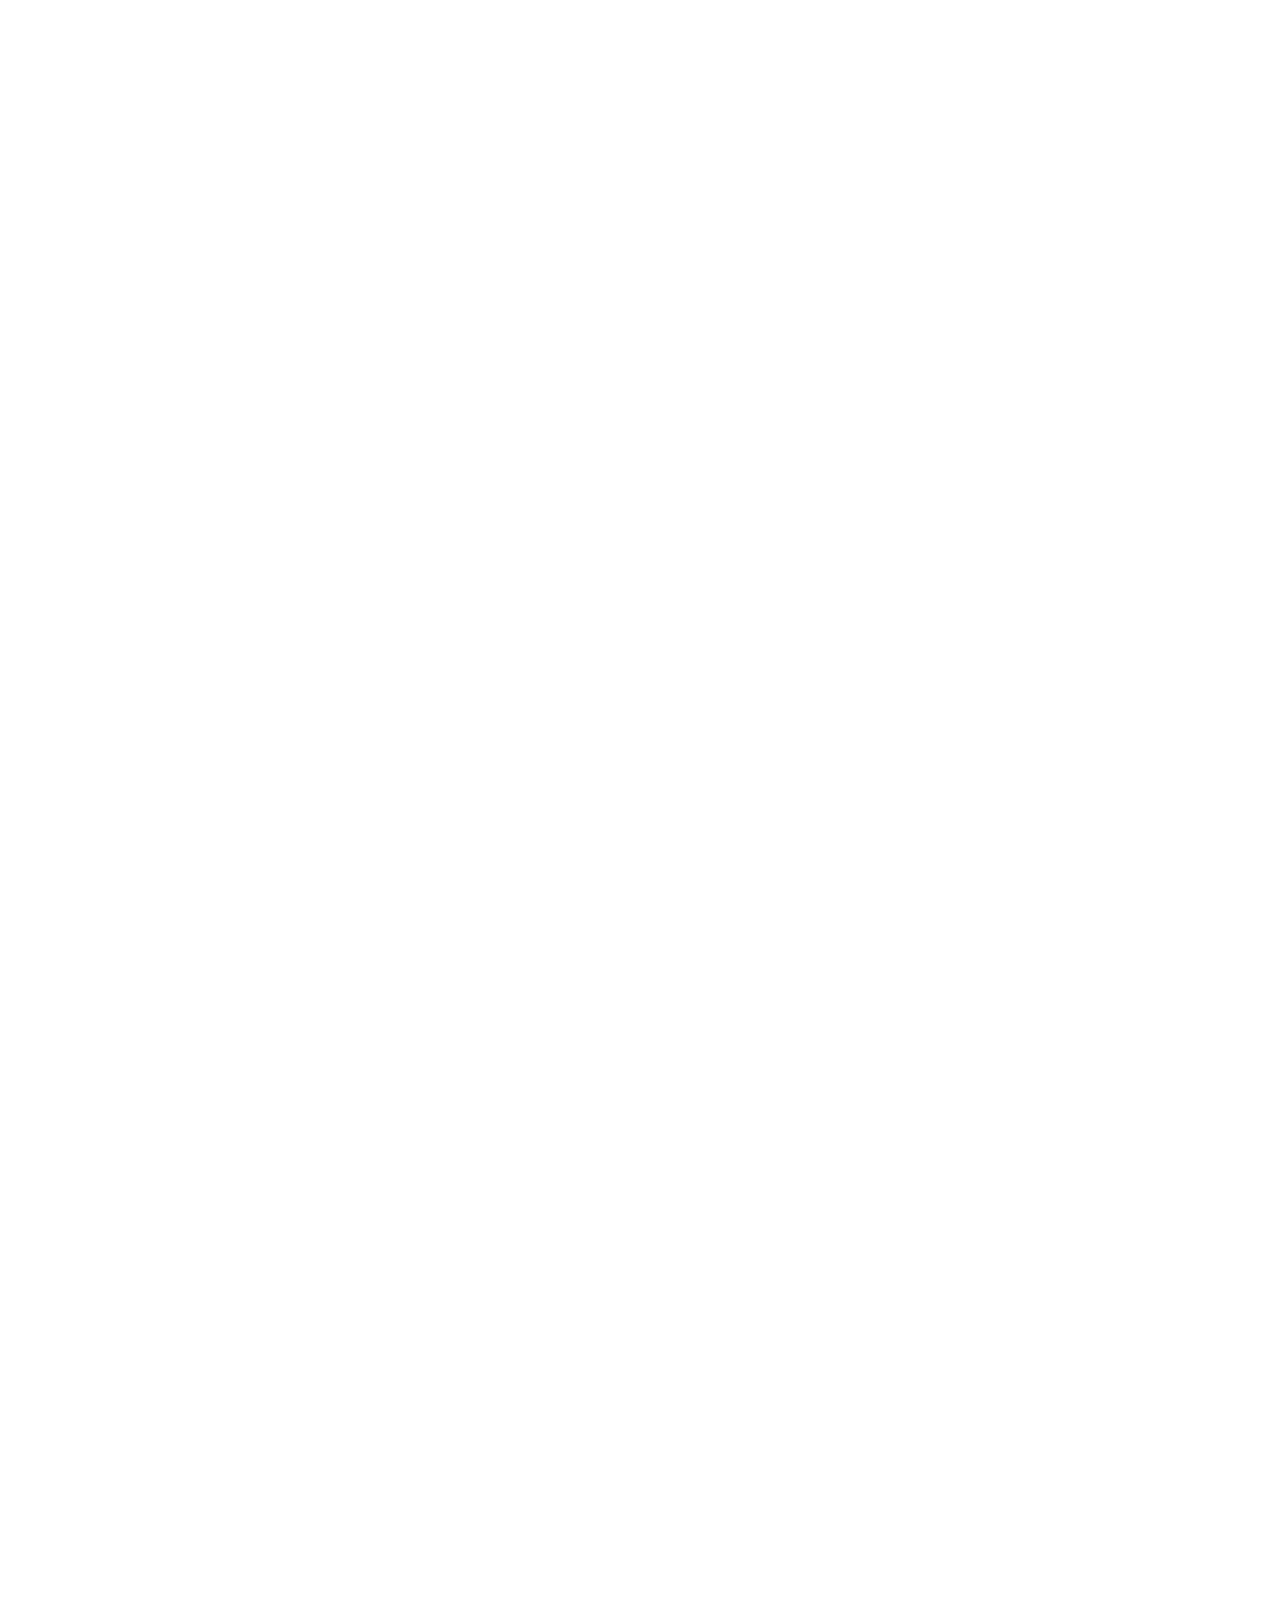
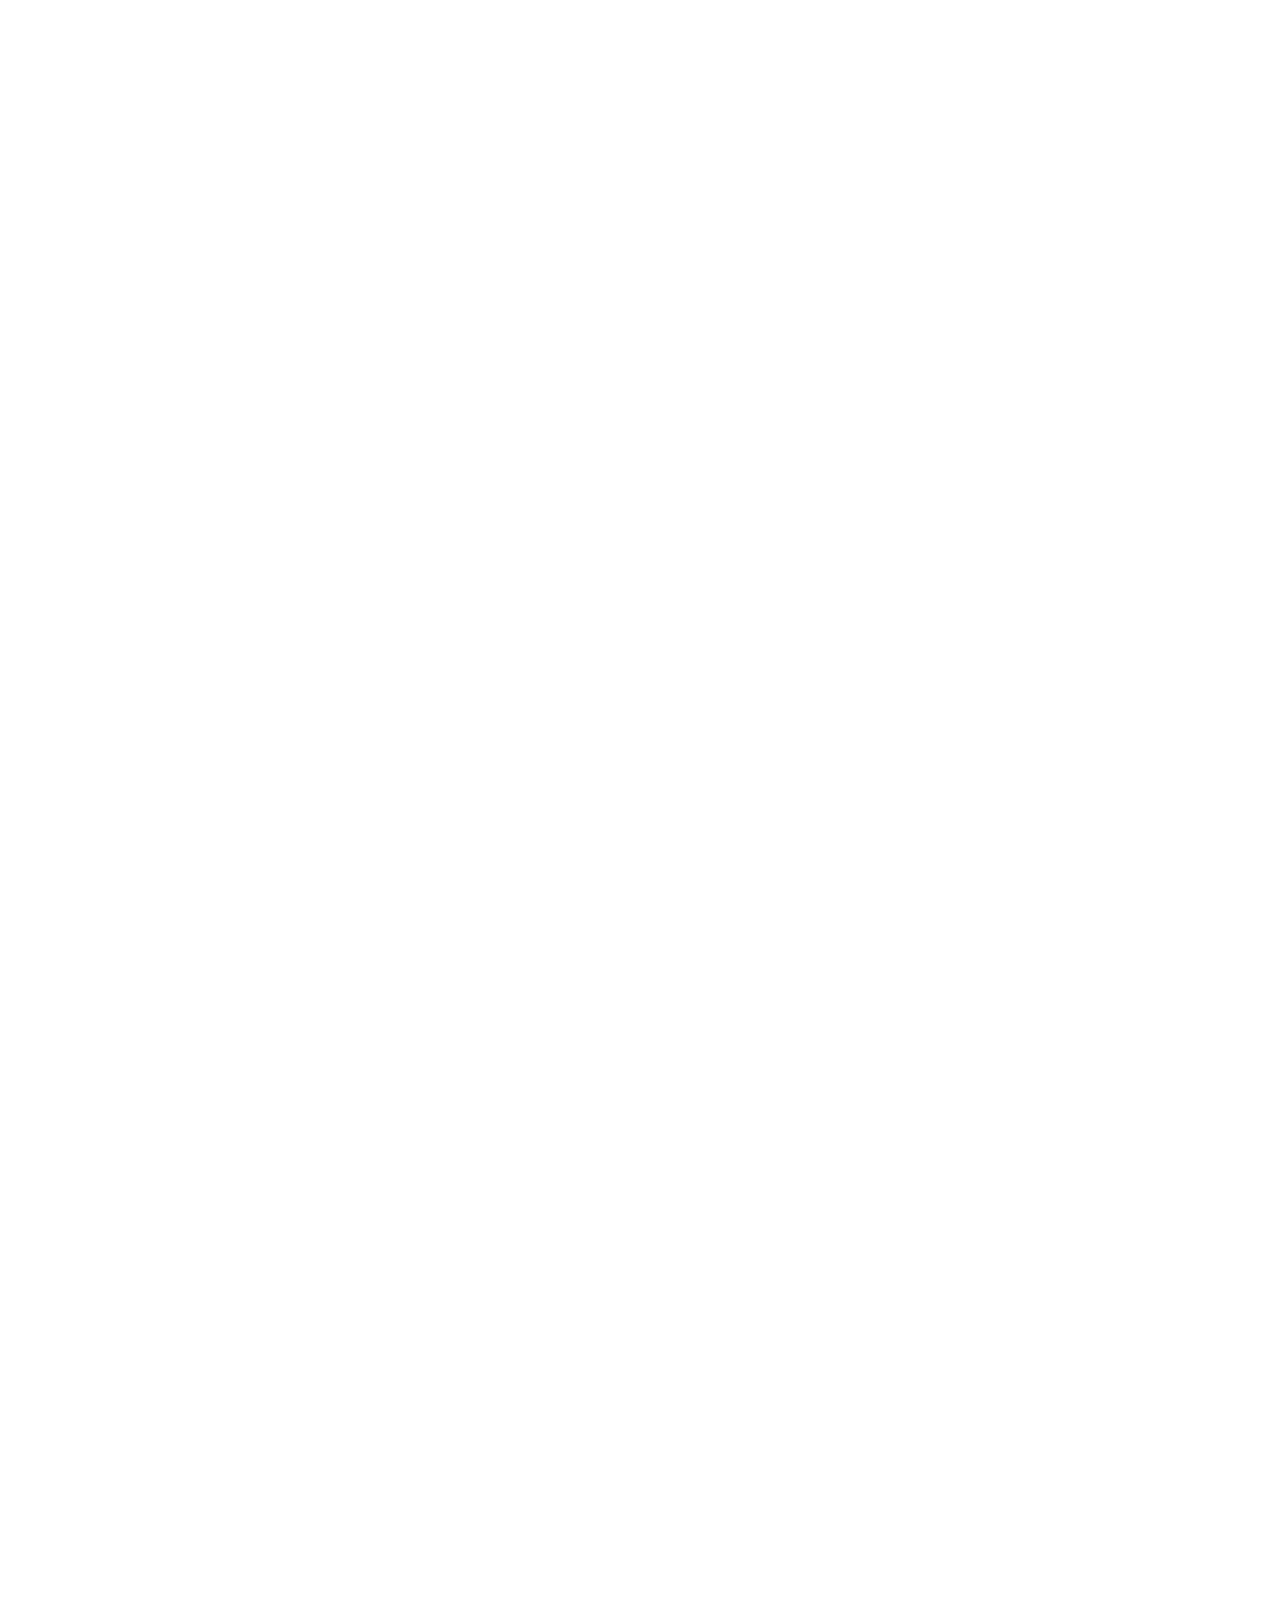
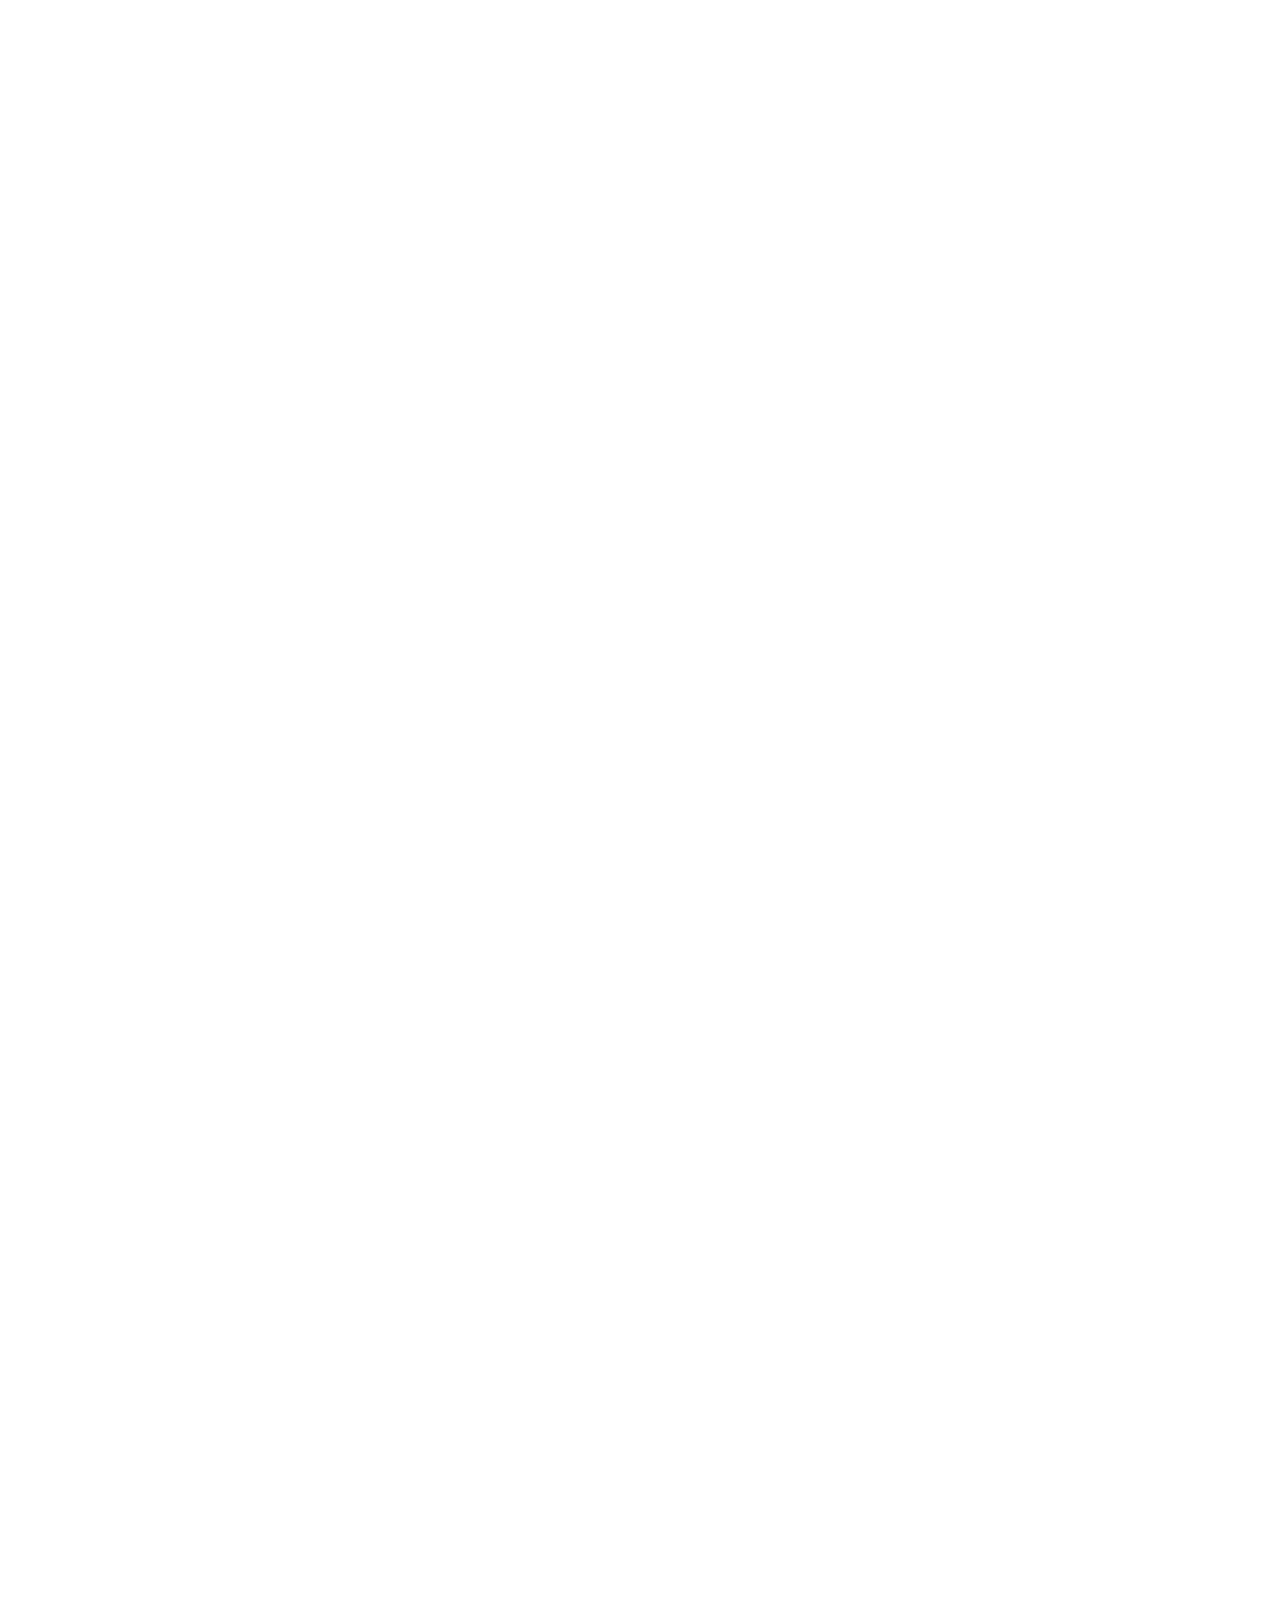
==== commit f513ecc6: "Mobile" ====
--- a/Menu/index.html
+++ b/Menu/index.html
@@ -2,7 +2,7 @@
 <html lang="en">
   <head>
     <meta charset="UTF-8" />
-    <meta name="viewport" content="width=device-width, initial-scale=1.0" />
+    <meta name="viewport" content="width=device-width, initial-scale=1.0">
     <meta http-equiv="X-UA-Compatible" content="ie=edge" />
     <title>Document</title>
 
@@ -23,6 +23,11 @@
       }
     </script>
 
+<link
+rel="stylesheet"
+href="https://cdnjs.cloudflare.com/ajax/libs/animate.css/4.0.0/animate.min.css"
+/>
+    
     <link
       rel="stylesheet"
       href="https://stackpath.bootstrapcdn.com/bootstrap/4.3.1/css/bootstrap.min.css"
@@ -33,8 +38,6 @@
     <link rel="stylesheet" href="normalize.css" />
 
 
-    <link rel="stylesheet" href="card.css" />
-
     <link rel="stylesheet" href="https://unpkg.com/swiper/css/swiper.min.css" />
 
     <link
@@ -46,16 +49,58 @@
 
     <link rel="stylesheet" href="style.css" />
 
+   
+
+
+
     <link rel="stylesheet" href="media.css" />
+
   </head>
   <body
-    data-spy="scroll"
-    data-target="#myScrollspy"
-    data-offset="15"
     style="height: 2000vh;"
   >
     <section class="first-section">
-      <header id="header-menu">
+
+      <div class="header">
+        <div class="">
+          <div class="header__body">
+            <!-- <a href="#" class="header__logo">
+              <img src="White-Ariol.png" alt="">
+            </a> -->
+
+            <div class="circle">
+              <div class="header__burger">
+                <span></span>
+              </div>
+            </div>
+
+            <div class="header__menu">
+              <ul class="header__list">
+                <li>
+                  <img
+                    style="width: 28px; height: 28px;"
+                    src="agreement.svg"
+                    alt=""
+                  />
+                </li>
+                <li><img src="search.svg" alt="" /></li>
+                <li>
+                  <select style="color: white !important; background-color:#08242A;">
+                    <option value="0">Est</option>
+                    <option value="1">Rus</option>
+                  </select>
+                </li>
+                <li><img src="shop.svg" alt="" /></li>
+              </ul>
+            </div>
+          </div>
+        </div>
+      </div>
+
+
+
+
+      <header id="header-menu" class="animate__animated animate__fadeIn">
         <div class="info">
           <div>
             <a class="mr-2" href="">372 555 555</a>
@@ -70,11 +115,11 @@
         </div>
         <div class="container-fluid">
           <div class="row">
-            <div class="col-md-3 d-none d-md-block ml-5">
+            <div class="col-xl-3 col-md-4 d-none d-md-block ml-5">
               <img id="logo" src="White-Ariol.png" alt="logo" />
             </div>
 
-            <div class="col-md-3 d-none d-md-block basket">
+            <div class="col-xl-3 col-md-4 d-none d-md-block basket">
               <ul>
                 <li>
                   <div class="menu">
@@ -118,9 +163,11 @@
         </div>
       </header>
       <div class="face">
+        
         <!-- Середина -->
-        <div class="container">
-          <p class="main-text">Uued prillid <br />on kohal</p>
+        <div class="container animate__animated animate__fadeIn">
+          <img id="logo_mobile" src="White-Ariol.png" alt="">
+          <p class="main-text ">Uued prillid on kohal</p>
           <div class="parallax" data-speed="-1">
             <img
               class="prlx-img"
@@ -132,7 +179,7 @@
             <div id="container">
               <div class="spritespin1"></div>
             </div>
-            <div class="btn" style="margin-top:40px;">
+            <div class="btn animate__animated" >
               <a style="font-size: 24px; line-height: 28px;" href="">Vaata</a>
             </div>
           </div>
@@ -142,9 +189,11 @@
       <!-- Меню -->
     </section>
     <section>
+
       <div class="cards">
-        <div class="card hvr-bob">
-          <svg
+        <div class="card animate__animated hvr-bob" data-animation-delay="200"  {
+          animation-delay: 0.2s; hvr-bob">
+          <svg 
             class="title"
             width="65"
             height="65"
@@ -179,8 +228,8 @@
 
           <p style="text-align: center;">Laatsevedelikud ja silmatilgad</p>
         </div>
-        <div class="card hvr-bob">
-          <svg
+        <div class="card animate__animated hvr-bob" data-animation-delay="400">
+          <svg 
             class="title"
             width="85"
             height="59"
@@ -197,7 +246,7 @@
             Prilliraamid
           </p>
         </div>
-        <div class="card hvr-bob">
+        <div class="card animate__animated hvr-bob" data-animation-delay="600">
           <svg
             class="title"
             width="85"
@@ -215,7 +264,7 @@
             Prillitoosid
           </p>
         </div>
-        <div class="card hvr-bob">
+        <div class="card animate__animated hvr-bob" data-animation-delay="800">
           <svg
             class="title"
             width="85"
@@ -399,7 +448,7 @@
         <div
           style="border: 1px solid #000000; width: 142px; height: 0px;"
         ></div>
-        <p
+        <p id="meietooted"
           class="mb-0"
           style="
             font-family: Habibi;
@@ -434,6 +483,7 @@
       <div>
         <nav class="navbar-expand-lg hide fixed-top my-7">
           <div>
+            <div id="mobile-side-nav">Toodete Valik</div>
             <ul class="navbar-nav sidenav mt-7">
               <li class="nav-item change">
                 <a class="nav-link" href="#" id="display" data-toggle="collapse"
--- a/Menu/style.css
+++ b/Menu/style.css
@@ -1,10 +1,11 @@
+
+
 .first-section {
 	background: linear-gradient(261.41deg, #84C3DC 34.33%, rgba(35, 138, 197, 0.88) 115.79%);
 }
 
 section {
 	padding: 0 calc(50% - 690px);
-	/* min-height: 702px; */
 }
 
 
@@ -22,6 +23,10 @@
 	transition: all 0.5s ease-out;
 }
 
+.header {
+	display: none;
+}
+
 .container-fluid {
 	width: 100%;
 	padding-right: 15px;
@@ -91,6 +96,17 @@
 	/* margin-left: 80px */
 }
 
+#logo_mobile {
+	display: none;
+	top: 10px;
+	position: absolute;
+width: 80%;
+}
+
+#mobile-side-nav{
+	display: none;
+}
+
 .menu {
 	width: 233px;
 	height: 50px;
@@ -150,7 +166,7 @@
 }
 
 .face {
-	height: 702px;
+	height: 90vh;
 	display: flex;
 	align-items: flex-end;
 	justify-content: center;
@@ -164,8 +180,8 @@
 	font-family: Circular Std;
 	font-style: normal;
 	font-weight: 900;
-	font-size: 76px;
-	line-height: 121px;
+	font-size: calc(29px + 37 * ((100vw - 320px) / (1280 - 320)));
+	/* line-height: auto; */
 	z-index: 3;
 	left: 0;
 	color: #FFFFFF;
@@ -194,25 +210,32 @@
 
 .cards {
 	display: flex;
+	justify-content: space-between;
+	width: 100%;
 	flex-wrap: wrap;
-	align-items: center;
-	justify-content: space-between;
 	padding: 0 100px;
 	margin-top: -77px !important;
-	
 }
 
 .card {
-	width: 100%;
-	height: 180px;
 	background: #FFFFFF;
-	box-shadow: 0px 0px 6px rgba(0, 0, 0, 0.25);
 	border-radius: 10px;
 	display: flex;
 	align-items: center;
 	justify-content: center;
 	margin: 0 10px 0 10px;
 	flex: 4;
+
+
+	padding: 0;
+	transition: 0.25s;
+	cursor: pointer;
+	border-radius: 4px;
+	border: 1px solid #e5e7f2;
+	padding: 30px;
+	margin-bottom: 30px;
+	overflow: hidden;
+	padding-bottom: 0;
 }
 
 .card p {
@@ -251,7 +274,7 @@
 	border-radius: 25.5px;
 	display: flex;
 	align-self: flex-end;
-	bottom: -40px;
+	bottom: -60px;
 	margin-right: 40px;
 	padding: 8px 30px;
 }
@@ -272,6 +295,40 @@
 /* Боковое меню */
 nav {
 	transition: all .75s ease
+}
+
+.sidenav {
+	position: absolute;
+	top: 0;
+	left: 0;
+	width: 230px;
+	box-sizing: border-box;
+	background: white;
+	border-radius: 4px;
+	border-width: 1px;
+	border-style: solid;
+	border-color: rgb(229, 231, 242);
+	border-image: initial;
+}
+
+.nav-item {
+	padding: 0 10px;
+}
+
+.nav-link {
+	color: black;
+}
+
+.nav-link:hover {
+	color: black
+}
+
+.navbar-expand-lg .sidenav {
+	flex-direction: column;
+}
+
+.content-wrapper {
+	margin-left: 230px;
 }
 
 .nav-link:hover {
@@ -438,11 +495,34 @@
 	left: 10%;
 	top: 45%;
 }
+
 .spritespin-progress-label {
 	color: grey;
 }
+
 .spritespin-progress-bar {
 	background-color: grey;
 	height: 1px;
 }
-/* EndOfSpin 360 */+
+/* EndOfSpin 360 */
+
+
+
+.animate__fadeInUp[data-animation-delay="200"] {
+	animation-delay: 0.2s;
+}
+
+.animate__fadeInUp[data-animation-delay="400"] {
+	animation-delay: 0.4s;
+}
+
+.animate__fadeInUp[data-animation-delay="600"] {
+	animation-delay: 0.6s;
+}
+
+.animate__fadeInUp[data-animation-delay="800"] {
+	animation-delay: 0.8s;
+}
+
+
--- a/Menu/media.css
+++ b/Menu/media.css
@@ -1,17 +1,278 @@
-section,
-header,
-footer {
-  padding: 0 15px;
+@media screen and (max-width: 1200) {}
+
+@media screen and (max-width: 1199px) {
+  div.menu {}
 }
 
-@media (max-width: 574px) {
-
-  section,
-  header,
-  footer {
-    padding: 0 calc(50vw - 270px);
-  }
-
+@media screen and (max-width: 991px) {
+  .card {
+    flex: 40%;
+  }
+}
+
+@media screen and (max-width: 877px) {
+  .face{
+    height: 702px;
+  }
+
+  .container {
+    flex-direction: column;
+  }
+
+  .main-text {
+    width: 100%;
+    text-align: center;
+  }
+
+  .Box_360 {
+    margin-left: auto;
+  }
+
+  .parallax {
+    top: 20%;
+    left: 25%;
+    margin-left: -125px;
+    width: 25%;
+  }
+
+}
+
+@media screen and (max-width: 767px) {
+  #header-menu {
+    display: none;
+  }
+
+  .header {
+    display: block;
+  }
+
+  #logo_mobile {
+    display: block;
+  }
+
+  *,
+  *:before,
+  *:after {
+    padding: 0;
+    margin: 0;
+    border: 0;
+    box-sizing: border-box;
+  }
+
+
+
+  .header {
+    position: fixed;
+    width: 100%;
+    top: 0;
+    left: 0;
+    z-index: 50;
+  }
+
+  /* .header:before {
+	content: '';
+	position: absolute;
+	top: 0;
+	left: 0;
+	width: 100%;
+	height: 100%;
+	background-color: #5e5373;
+	z-index: 2;
+} */
+
+  .header__body {
+    padding-right: 15px;
+    position: relative;
+    display: flex;
+    justify-content: space-between;
+    height: 80px;
+    align-items: center;
+  }
+
+  .header__logo {
+    /* flex: 0 0 60px; */
+    /* border-radius: 50%; */
+    /* overflow: hidden; */
+    position: relative;
+    z-index: 3;
+  }
+
+  .header__logo img {
+    max-width: 100%;
+    display: block;
+  }
+
+  .header__burger {
+    display: none;
+  }
+
+  .header__menu {}
+
+
+  .header__list {
+    display: flex;
+    position: relative;
+    z-index: 2;
+  }
+
+  .header__list li {
+    list-style: none;
+    margin: 0px 0px 0px 20px;
+  }
+
+  .header__link {
+    color: #fff;
+    text-transform: uppercase;
+    font-size: 18px;
+    text-decoration: none;
+  }
+
+ 
+
+    .header__body {
+      justify-content: flex-end;
+    }
+
+    .header__logo {}
+
+    .header:before {
+      display: none;
+    }
+
+    .circle {
+      height: 50px;
+      width: 50px;
+      border-radius: 50%;
+      background: #08242A;
+      box-shadow: 2px 2px 4px rgba(0, 0, 0, 0.25);
+      z-index: 3;
+
+
+    }
+
+    .header__burger {
+      top: 15px;
+      right: -10px;
+      display: block;
+      position: relative;
+      width: 30px;
+      height: 20px;
+      position: relative;
+      z-index: 3;
+    }
+
+    .header__burger span {
+      position: absolute;
+      background-color: #fff;
+      position: absolute;
+      left: 0;
+      width: 100%;
+      height: 1px;
+      top: 9px;
+      transition: all 0.3s ease 0s;
+    }
+
+    .header__burger:before,
+    .header__burger:after {
+      content: '';
+      background-color: #fff;
+      position: absolute;
+      width: 100%;
+      height: 1px;
+      left: 0;
+      transition: all 0.3s ease 0s;
+    }
+
+    .header__burger:before {
+      top: 0px;
+    }
+
+    .header__burger:after {
+      bottom: 0;
+    }
+
+    .header__burger.active span {
+      transform: scale(0);
+    }
+
+    .header__burger.active:before {
+      transform: rotate(45deg);
+      top: 9px;
+    }
+
+    .header__burger.active:after {
+      transform: rotate(-45deg);
+      bottom: 9px;
+    }
+
+    .header__menu {
+      right: 33px;
+      position: fixed;
+      width: 233px;
+      height: 50px;
+      overflow: auto;
+      transition: all 0.3s ease 0s;
+      background-color: #08242A;
+      border-radius: 10px;
+      transform: scaleX(0);
+      transform-origin: right;
+      display: flex;
+      align-items: center;
+
+    }
+
+    .header__menu.active {
+      transform: scaleX(1);
+    }
+
+    .header__list {
+      display: flex;
+      align-items: center;
+      justify-content: space-around;
+    }
+
+    .header__list li {
+      /* margin: 0px 0px 20px 0px; */
+    }
+
+    .header__link {
+      font-size: 24px;
+    }
+
+    .sidenav {
+      left: -100%;
+      transition: all 0.3s ease 0s;
+    }
+  
+    .sidenav.active {
+      left: 0;
+      transition: all 0.3s ease 0s;
+    }
+  
+    #mobile-side-nav {
+      display: block;
+      position: absolute;
+      text-align: center;
+      height: 164px;
+      left: 0px;
+      top: 120px;
+      color: white;
+      background: #08242A;
+      box-shadow: 2px 2px 4px rgba(0, 0, 0, 0.25);
+      border-radius: 0px 10px 10px 0px;
+      writing-mode: tb-rl;
+    }
+
+  }
+
+
+
+  
+
+
+
+
+@media screen and (max-width: 575px) {
   .cards {
     padding: 0 0;
   }
@@ -19,216 +280,40 @@
   .card {
     flex: 50%;
     margin-bottom: 10px;
-   
-  }
-
-
-}
-
-@media (min-width: 575.98px) {
-
-  section,
-  header,
-  footer {
-    padding: 0 calc(50vw - 270px);
-  }
-
-  .card {
-    flex: 40%;
-    margin-bottom: 10px;
-  }
-}
-
-@media (min-width: 767.98px) and (max-width: 899px) {
-
-  section,
-  header,
-  footer {
-    padding: 0 calc(50vw - 360px);
-  }
-
-  .card {
-    flex: 40%;
-    margin-bottom: 10px;
-  }
-}
-
-@media (min-width: 900px) {
-
-  section,
-  header,
-  footer {
-    padding: 0 calc(50vw - 460px);
+
   }
 
   .parallax {
-    top: 15%;
-  }
-
-  .card {
-    height: 130px;
-  }
-
-  .basket {
-    margin-right: 50px;
-  }
-
-  .card {
-    flex: 4;
-  }
-
-}
-
-
-
-@media (min-width: 992px) {
-
-  section,
-  header,
-  footer {
-    padding: 0 calc(50vw - 580px);
-  }
-
-  .sidenav {
-    position: absolute;
-    top: 0;
-    left: 0;
-    width: 230px;
-    /* height: calc(100vh - 3.5rem); */
-    /* margin-top: 15em; */
-    box-sizing: border-box;
-    border-top: 1px solid rgba(0, 0, 0, 0.3);
-    box-shadow: 2px 4px 4px rgba(0, 0, 0, 0.25);
-    background: white;
-  }
-
-  .nav-item {
-    padding: 0 10px;
-  }
-
-  .nav-link {
-    color: black;
-  }
-
-  .nav-link:hover {
-    color: black
-  }
-
-  .navbar-expand-lg .sidenav {
-    flex-direction: column;
-  }
-
-  .content-wrapper {
-    margin-left: 230px;
-  }
-
-  .footer {
-    width: calc(100% - 230px);
-    margin-left: 230px;
-  }
-
-  .parallax {
-    top: 10%;
-  }
-
-  .navbar-expand-lg {
-    margin: 0 0%;
-  }
-
-  .basket {
-    margin-right: 50px;
-  }
-
-  .card {
-    height: 140px;
-  }
-}
-
-
-@media (min-width: 1199.98px) {
-
-  section,
-  header,
-  footer {
-    padding: 0 calc(50vw - 690px);
-  }
-
-  .navbar-expand-lg {
-    margin: 0 0;
-  }
-
-  .parallax {
-    top: 2%;
-  }
-
-  .basket {
-    margin-right: 0px;
-  }
-
-
-}
-
-@media (min-width: 1300px) {
-
-  section,
-  header,
-  footer {
-    padding: 0 calc(50vw - 690px);
-  }
-
-  .navbar-expand-lg {
-    margin: 0 0%;
-  }
-}
-
-@media (min-width: 1700px) {
-
-  section,
-  header,
-  footer {
-    padding: 0 calc(50vw - 690px);
-  }
-
-  .navbar-expand-lg {
-    margin: 0 8%;
-  }
-}
-
-@media (min-width: 1900px) {
-
-  section,
-  header,
-  footer {
-    padding: 0 calc(50vw - 690px);
-  }
-
-  .navbar-expand-lg {
-    margin: 0 10%;
-  }
-}
-
-@media (min-width: 2200px) {
-
-  section,
-  header,
-  footer {
-    padding: 0 calc(50vw - 690px);
-  }
-
-  .navbar-expand-lg {
-    margin: 0 14%;
-  }
-}
-
-@media (min-width: 2200px) {
-
-  section,
-  header,
-  footer {
-    padding: 0 calc(50vw - 690px);
-  }
-
-  .navbar-expand-lg {
-    margin: 0 17%;
-  }
-}+    display: none;
+  }
+
+  .face {
+    padding: 100px 10px 15px 10px;
+    align-items: flex-start;
+  }
+
+  .Box_360 {
+    margin-left: 0;
+  }
+
+  .container {
+    align-items: center;
+  }
+
+  @media screen and (max-width: 320px) {
+
+
+    .Box_360 {
+      width: 270px;
+      height: 222px;
+      padding-top: 80px;
+    }
+
+    .with-canvas {
+      width: 282px !important;
+    }
+
+    .btn {
+      bottom: 0;
+    }
+  }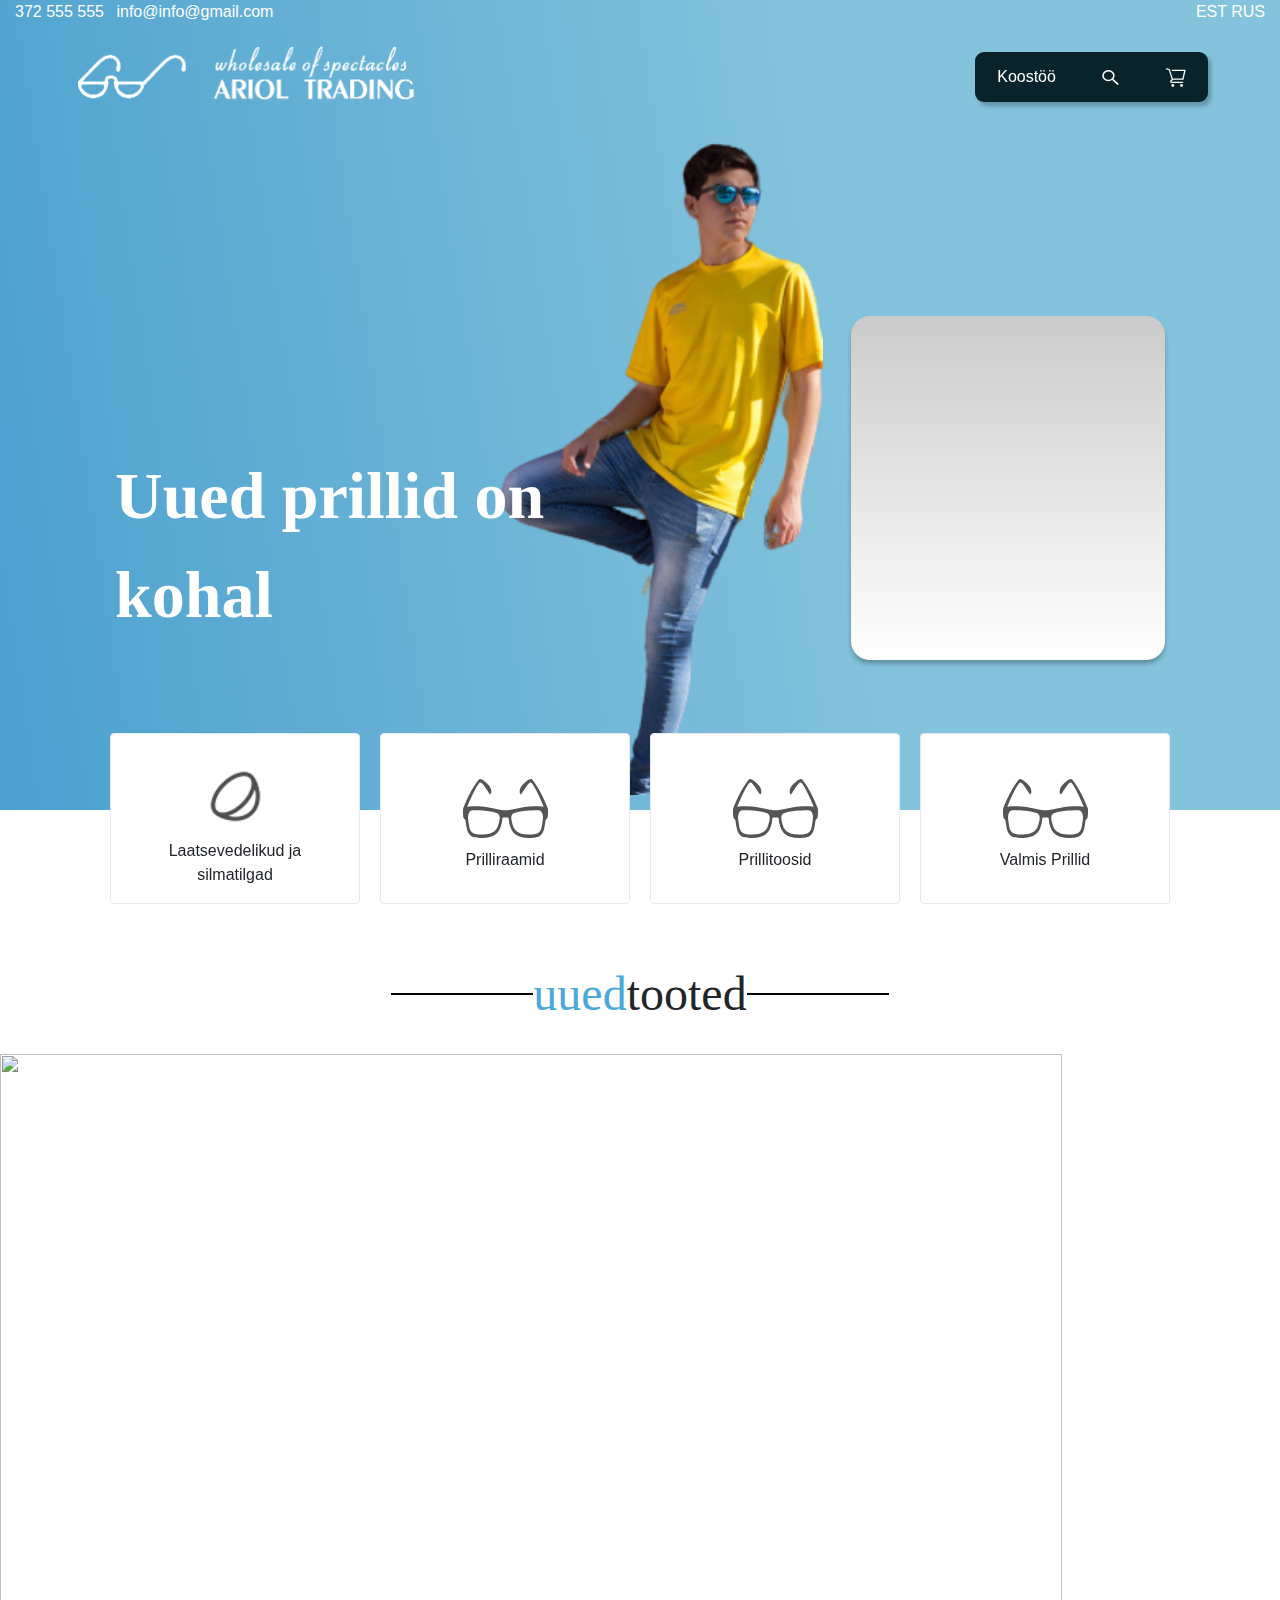
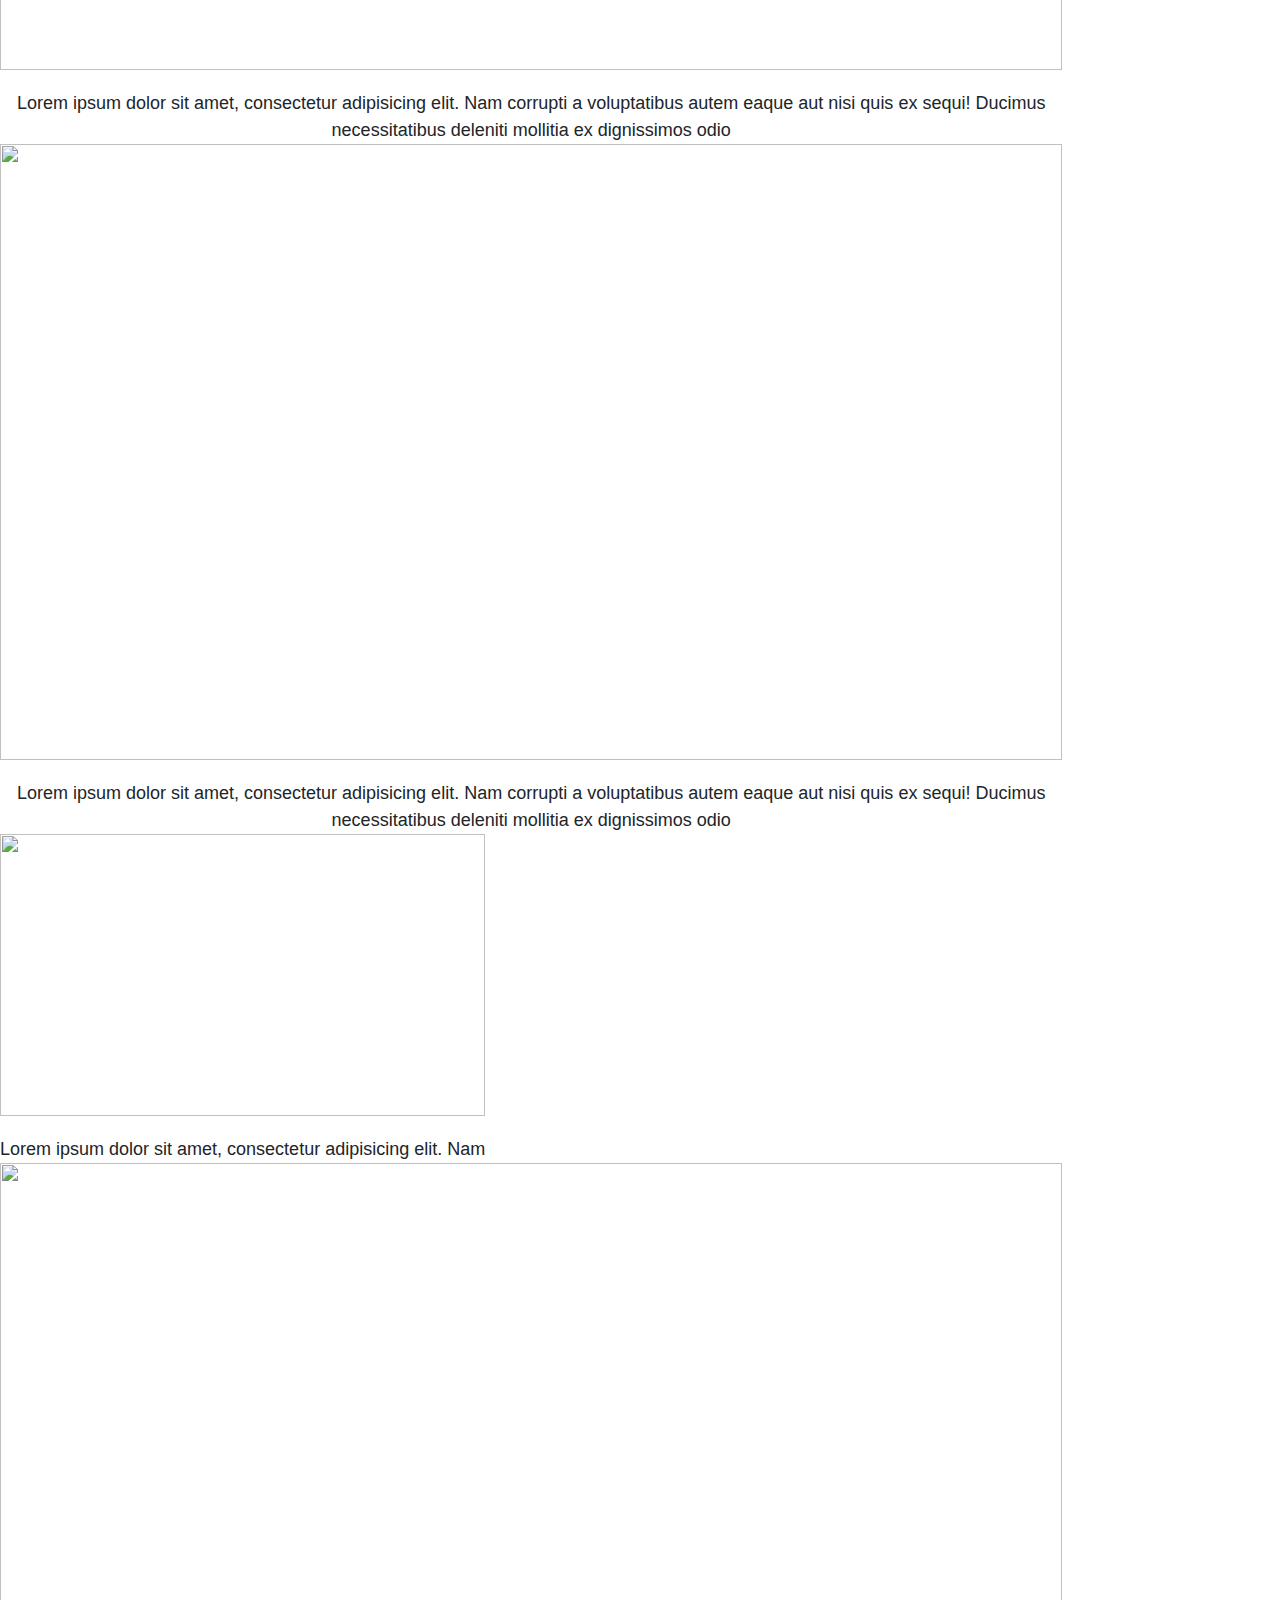
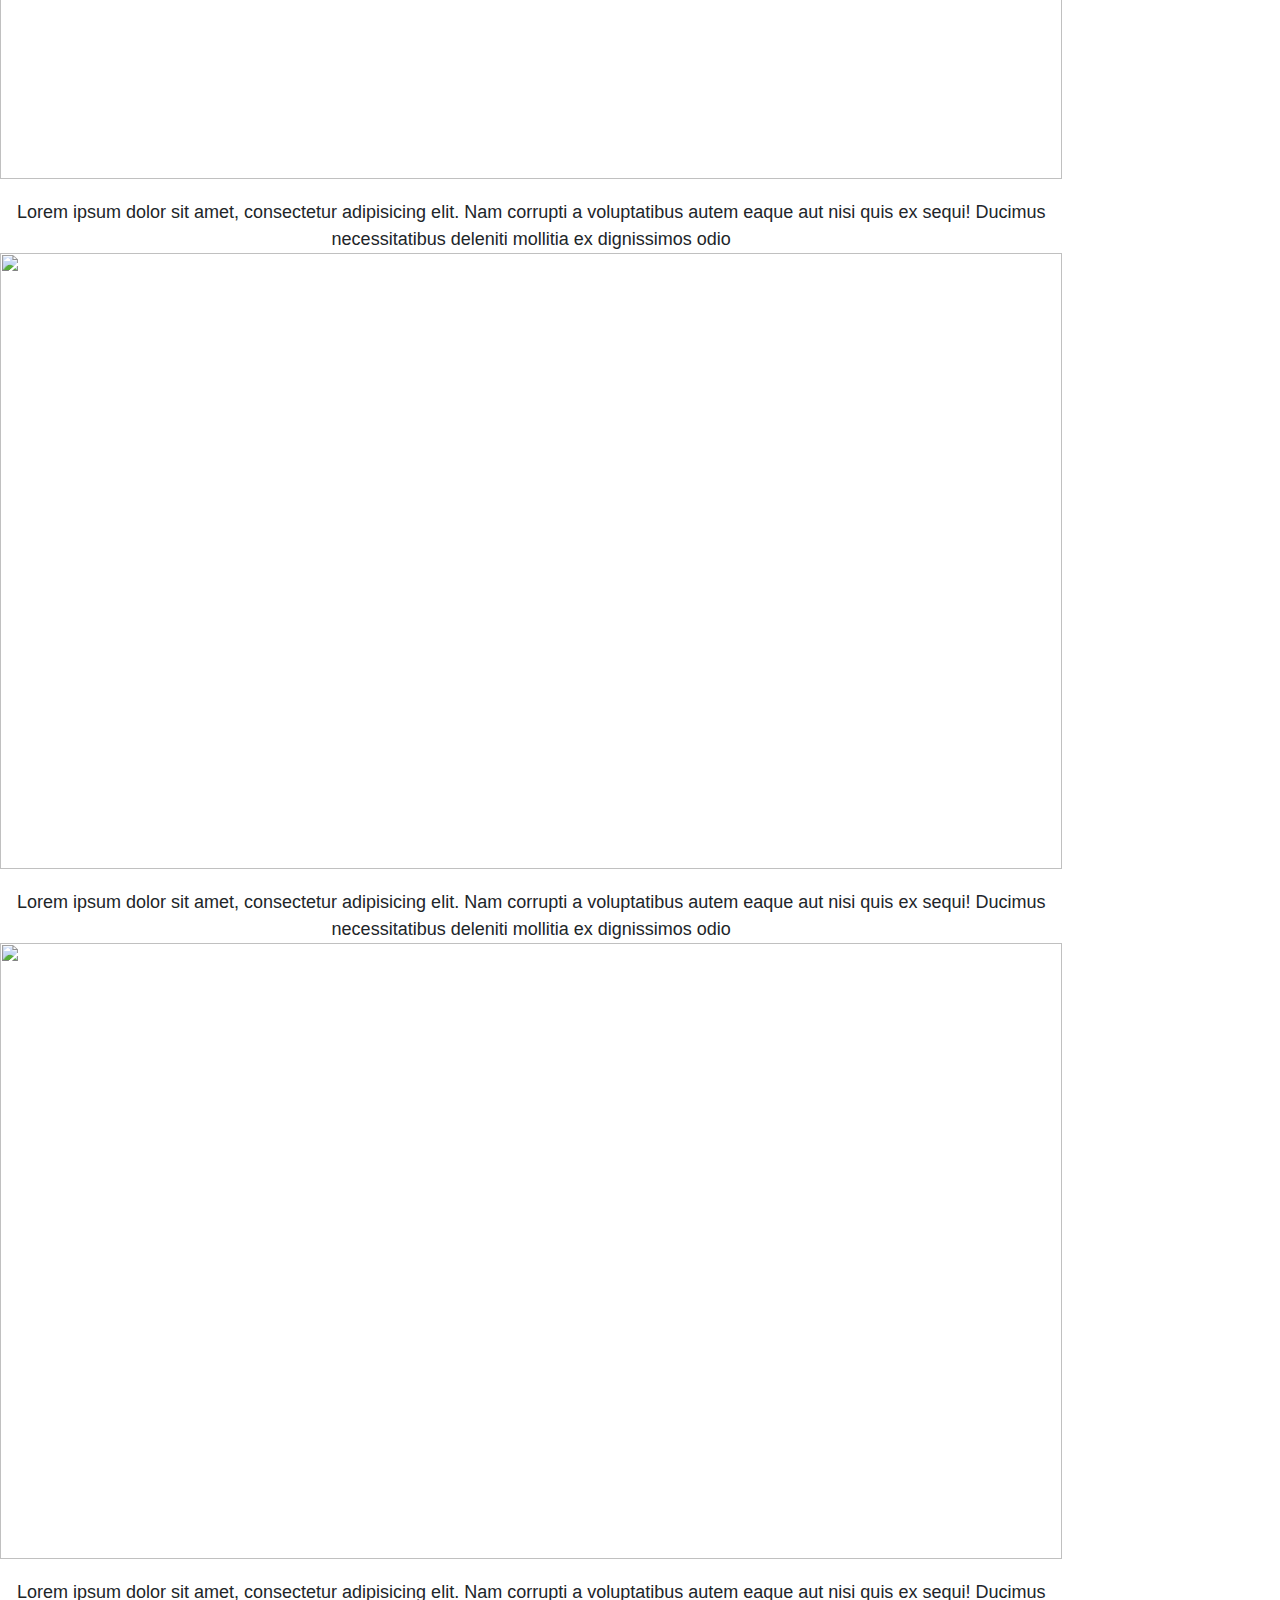
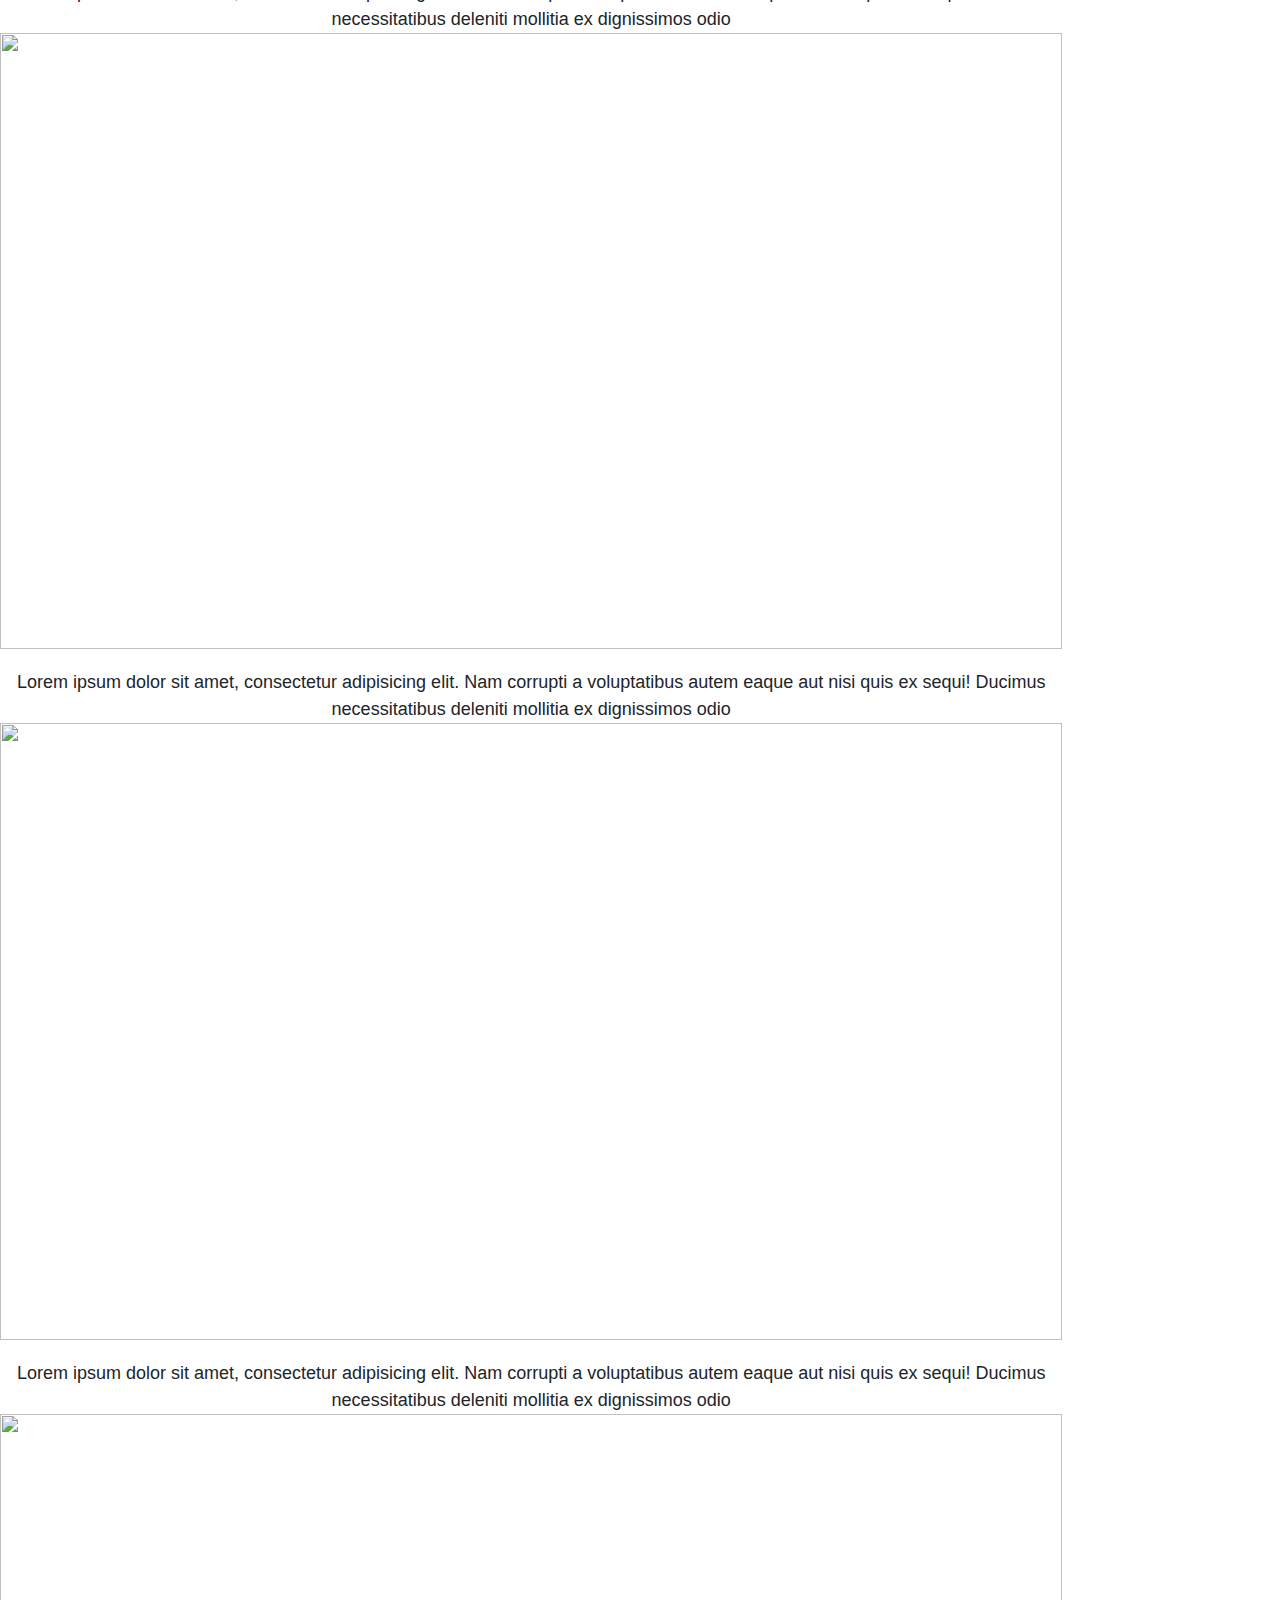
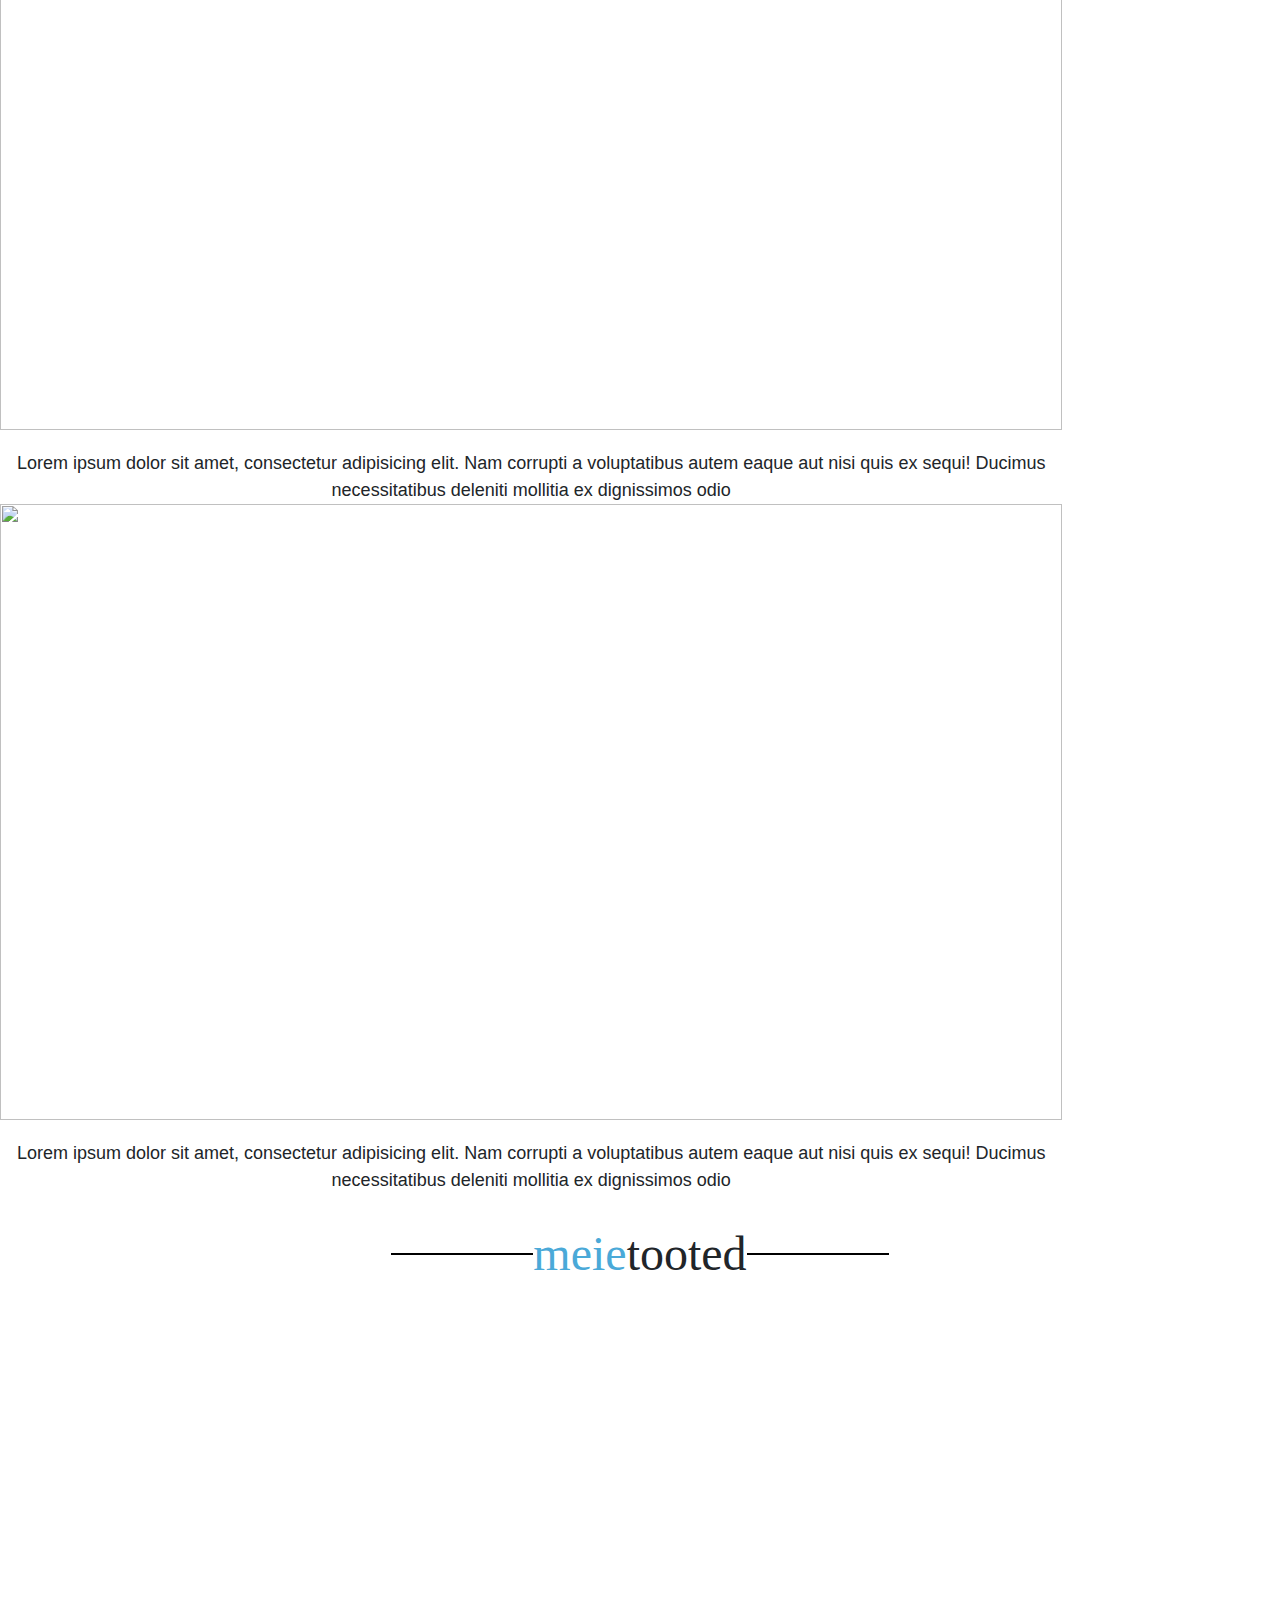
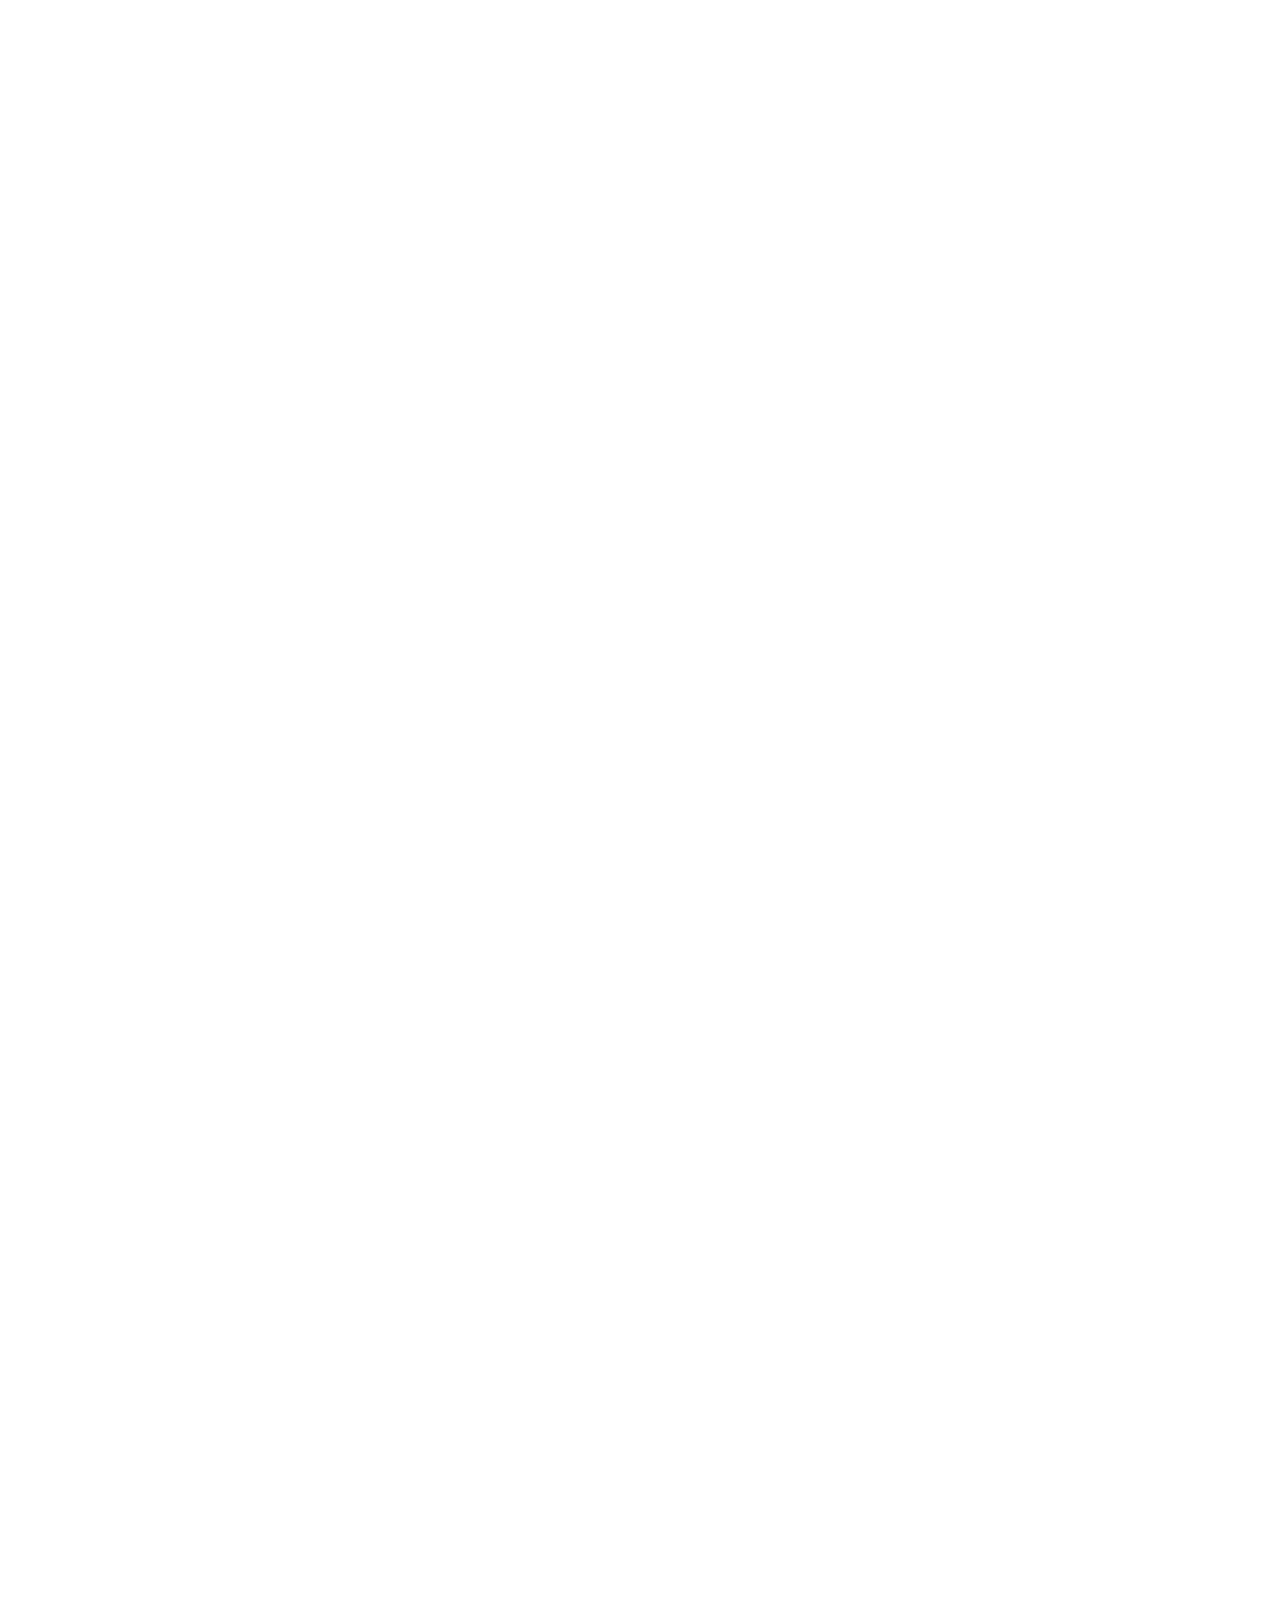
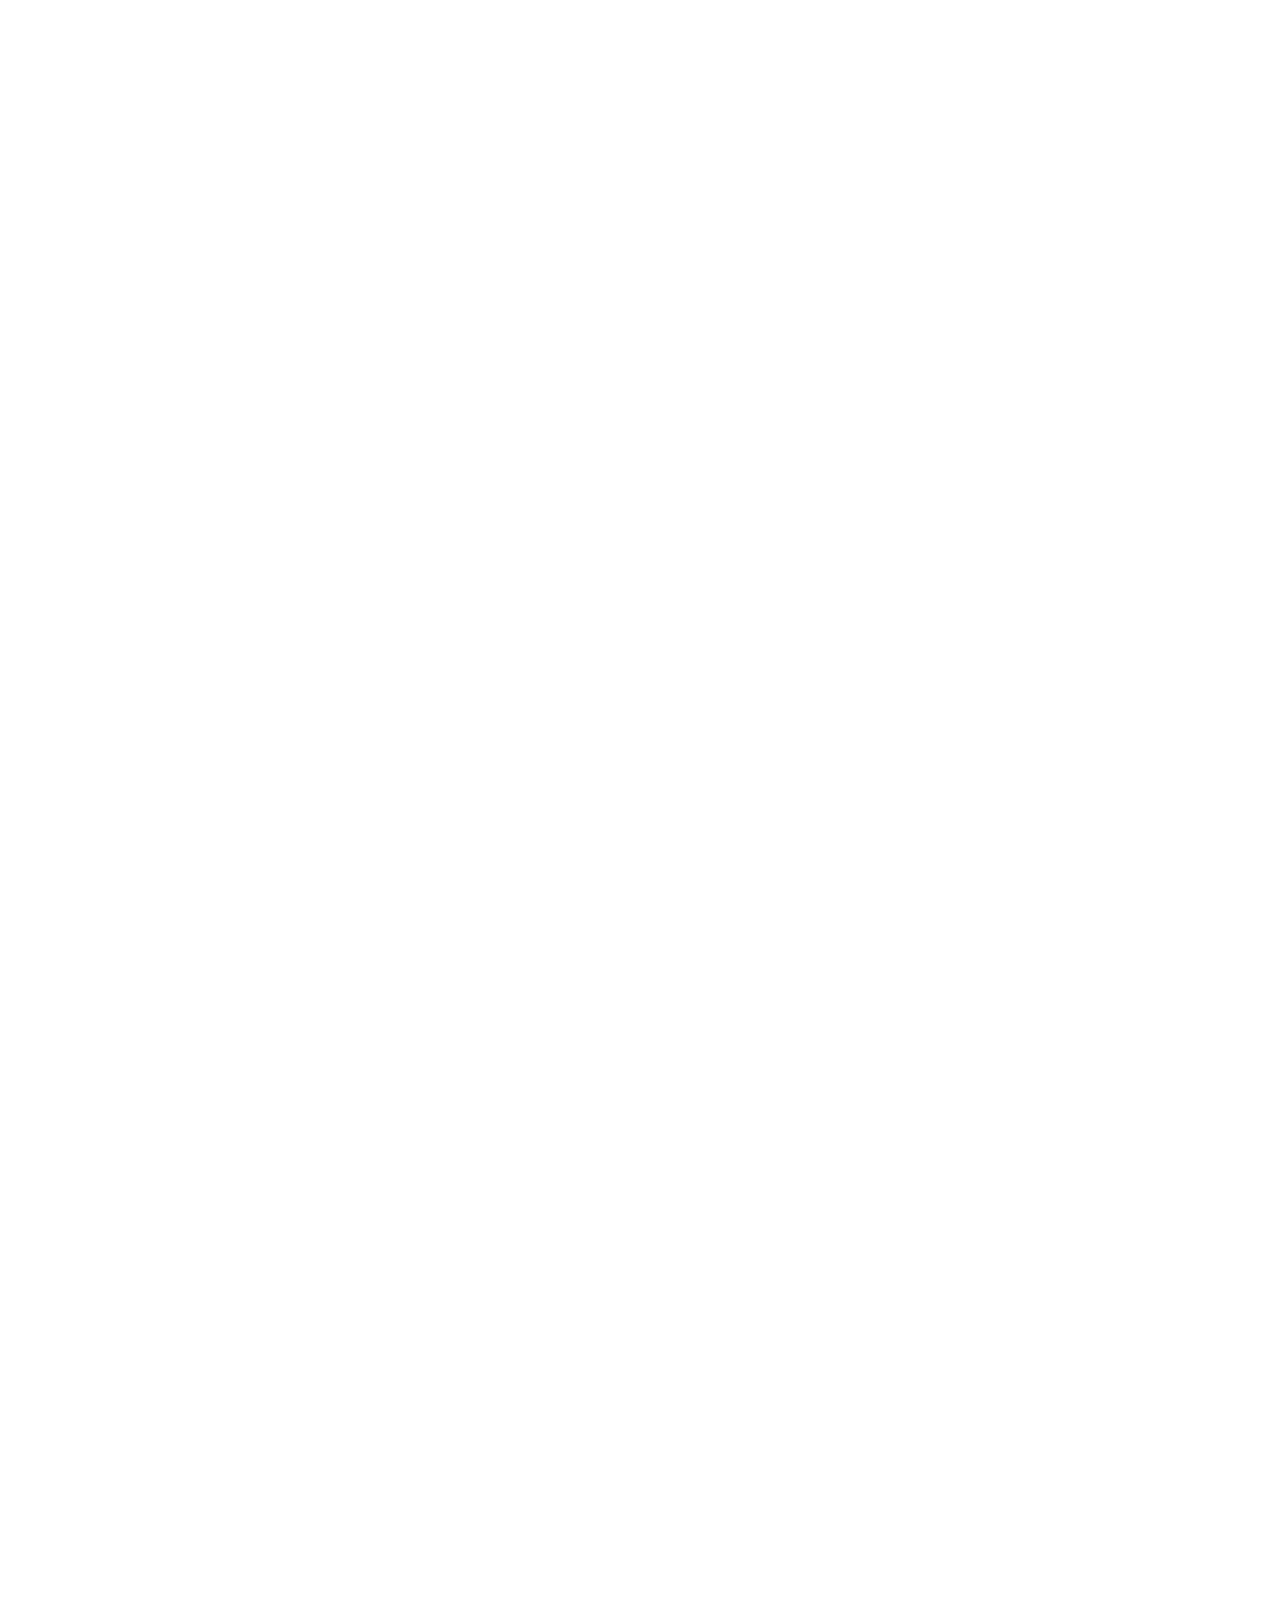
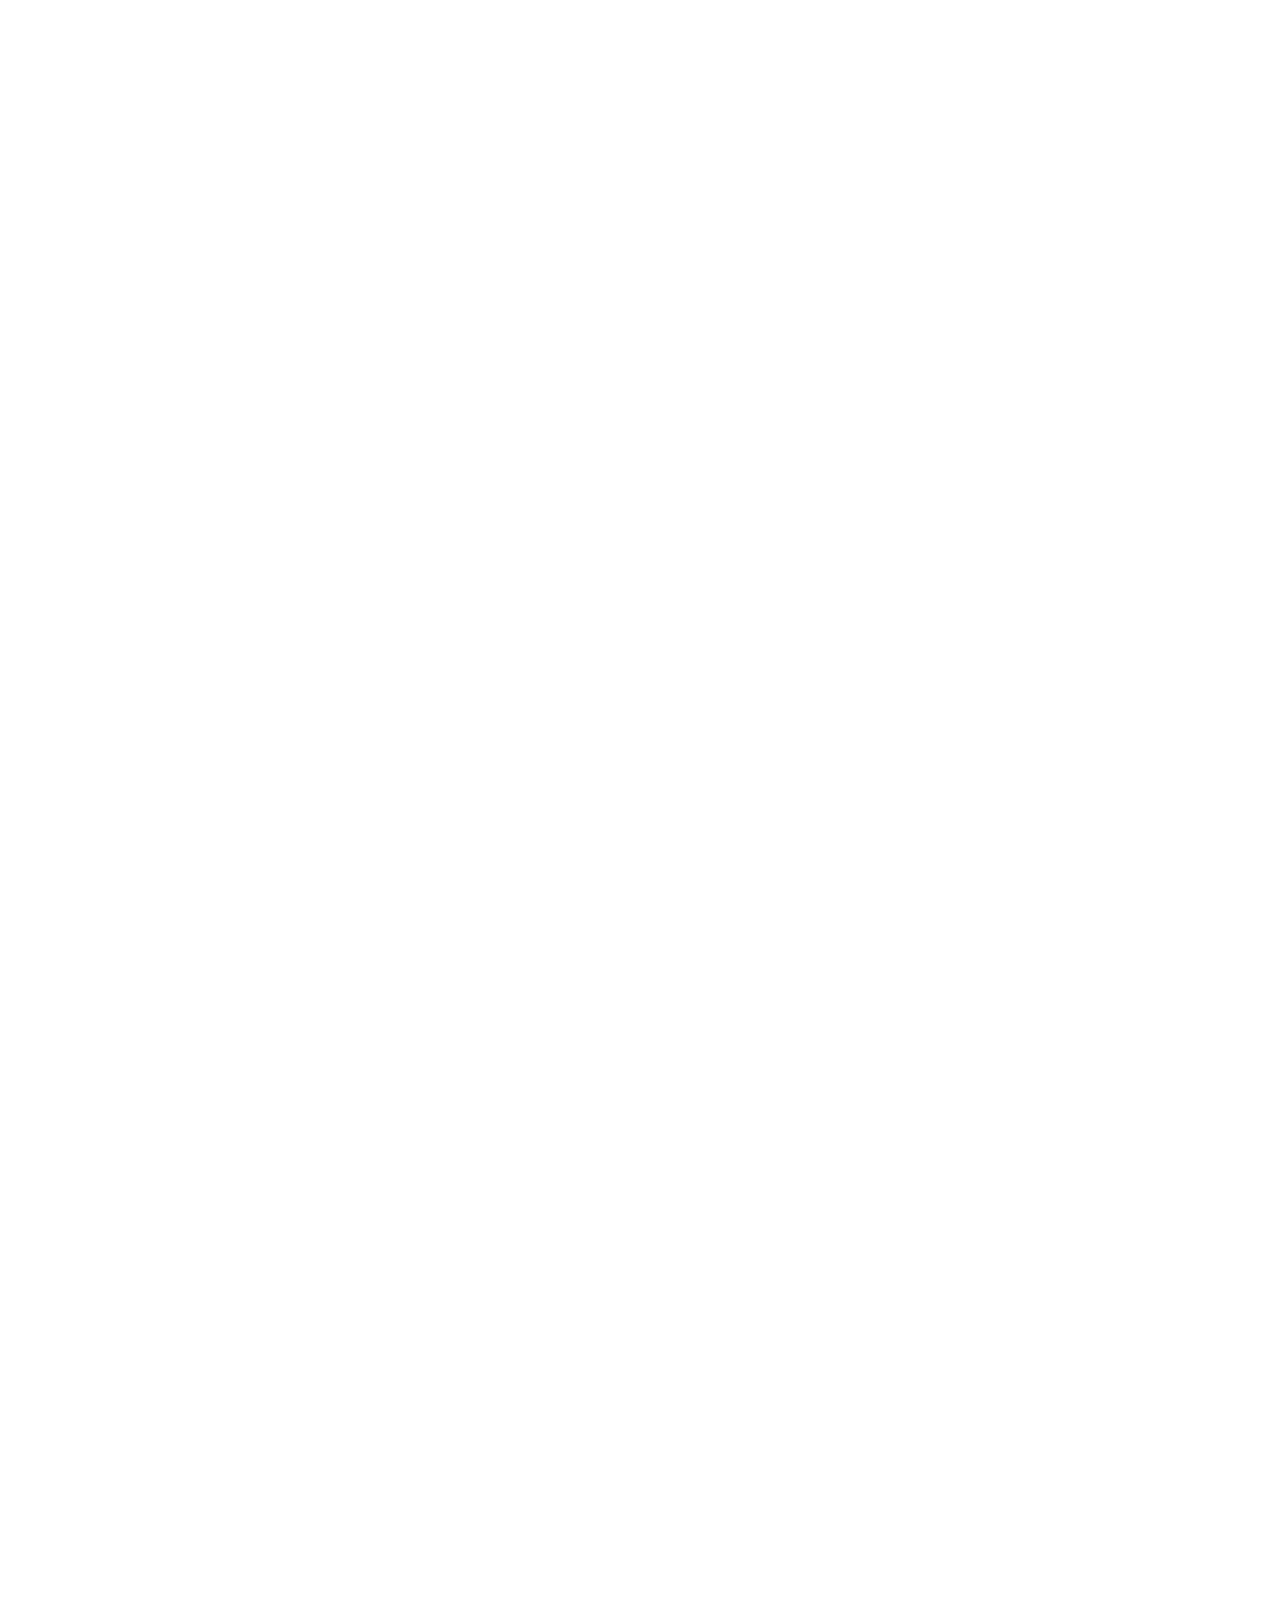
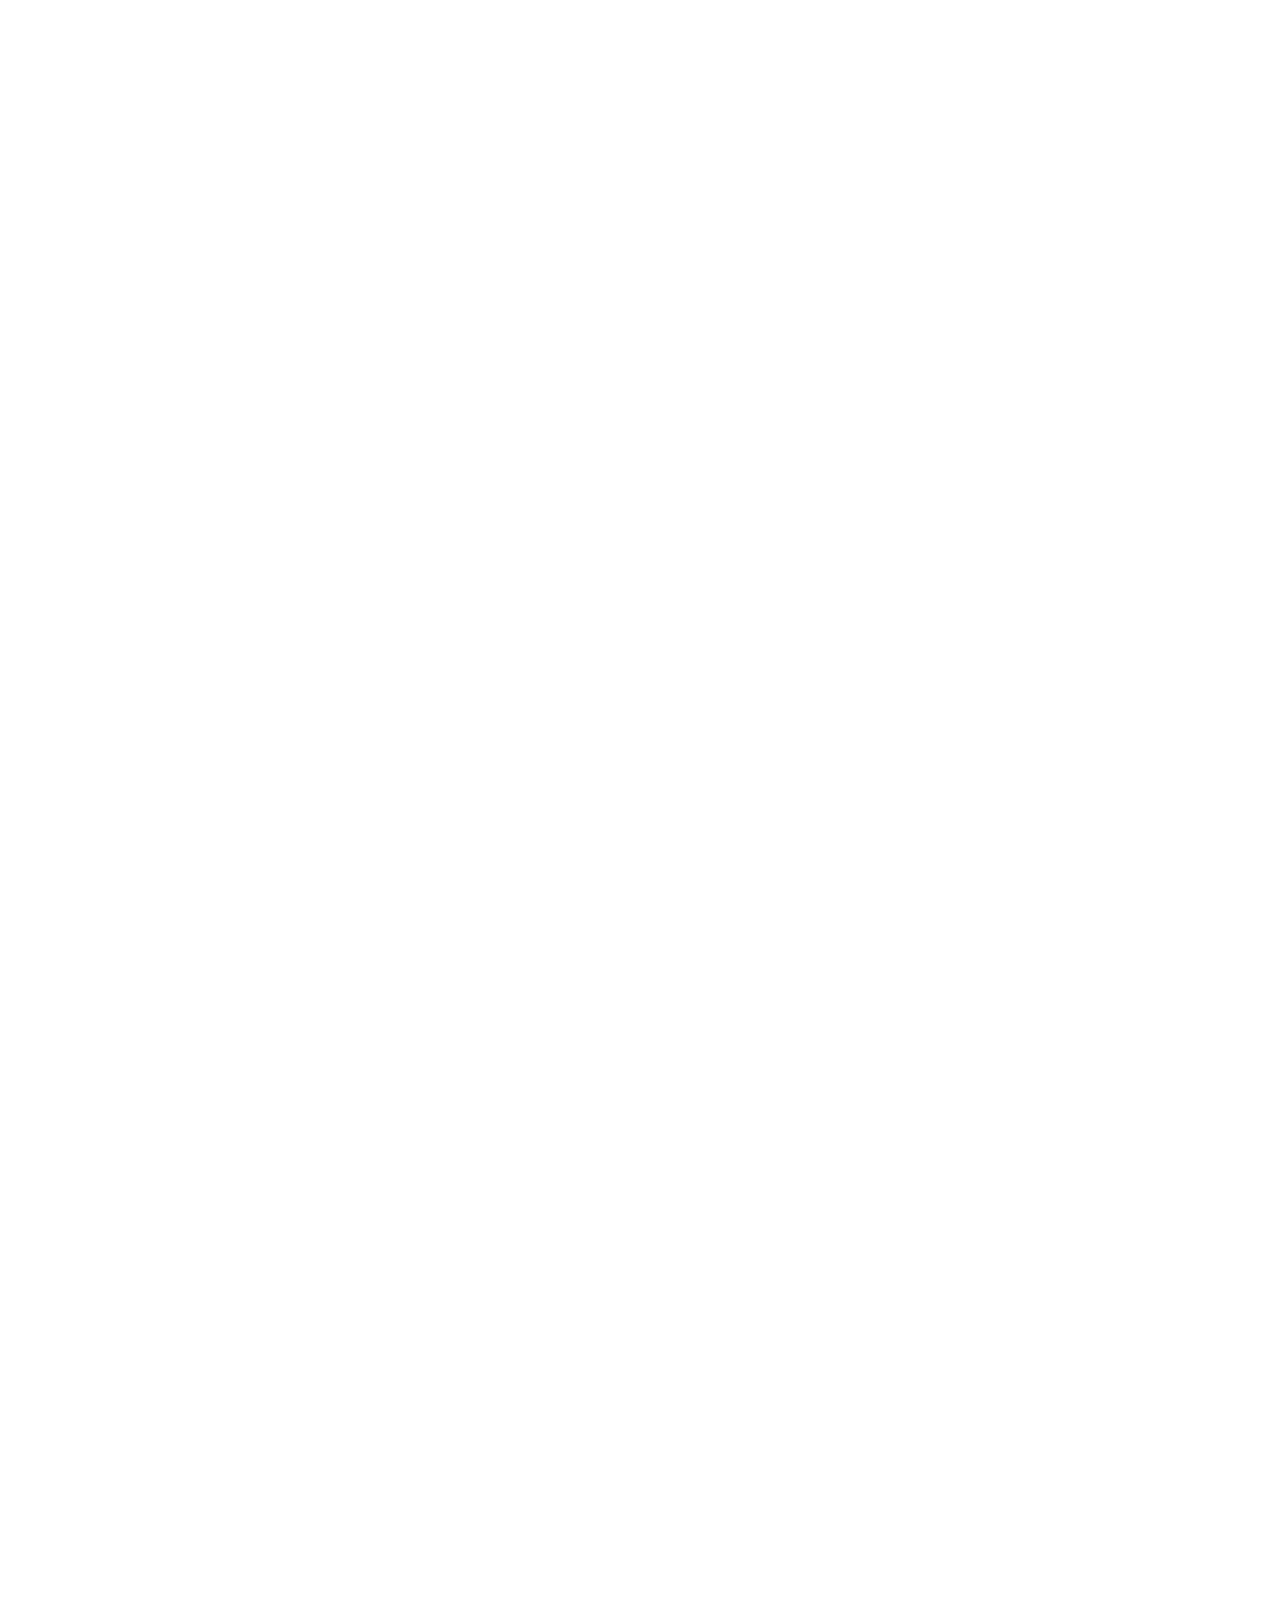
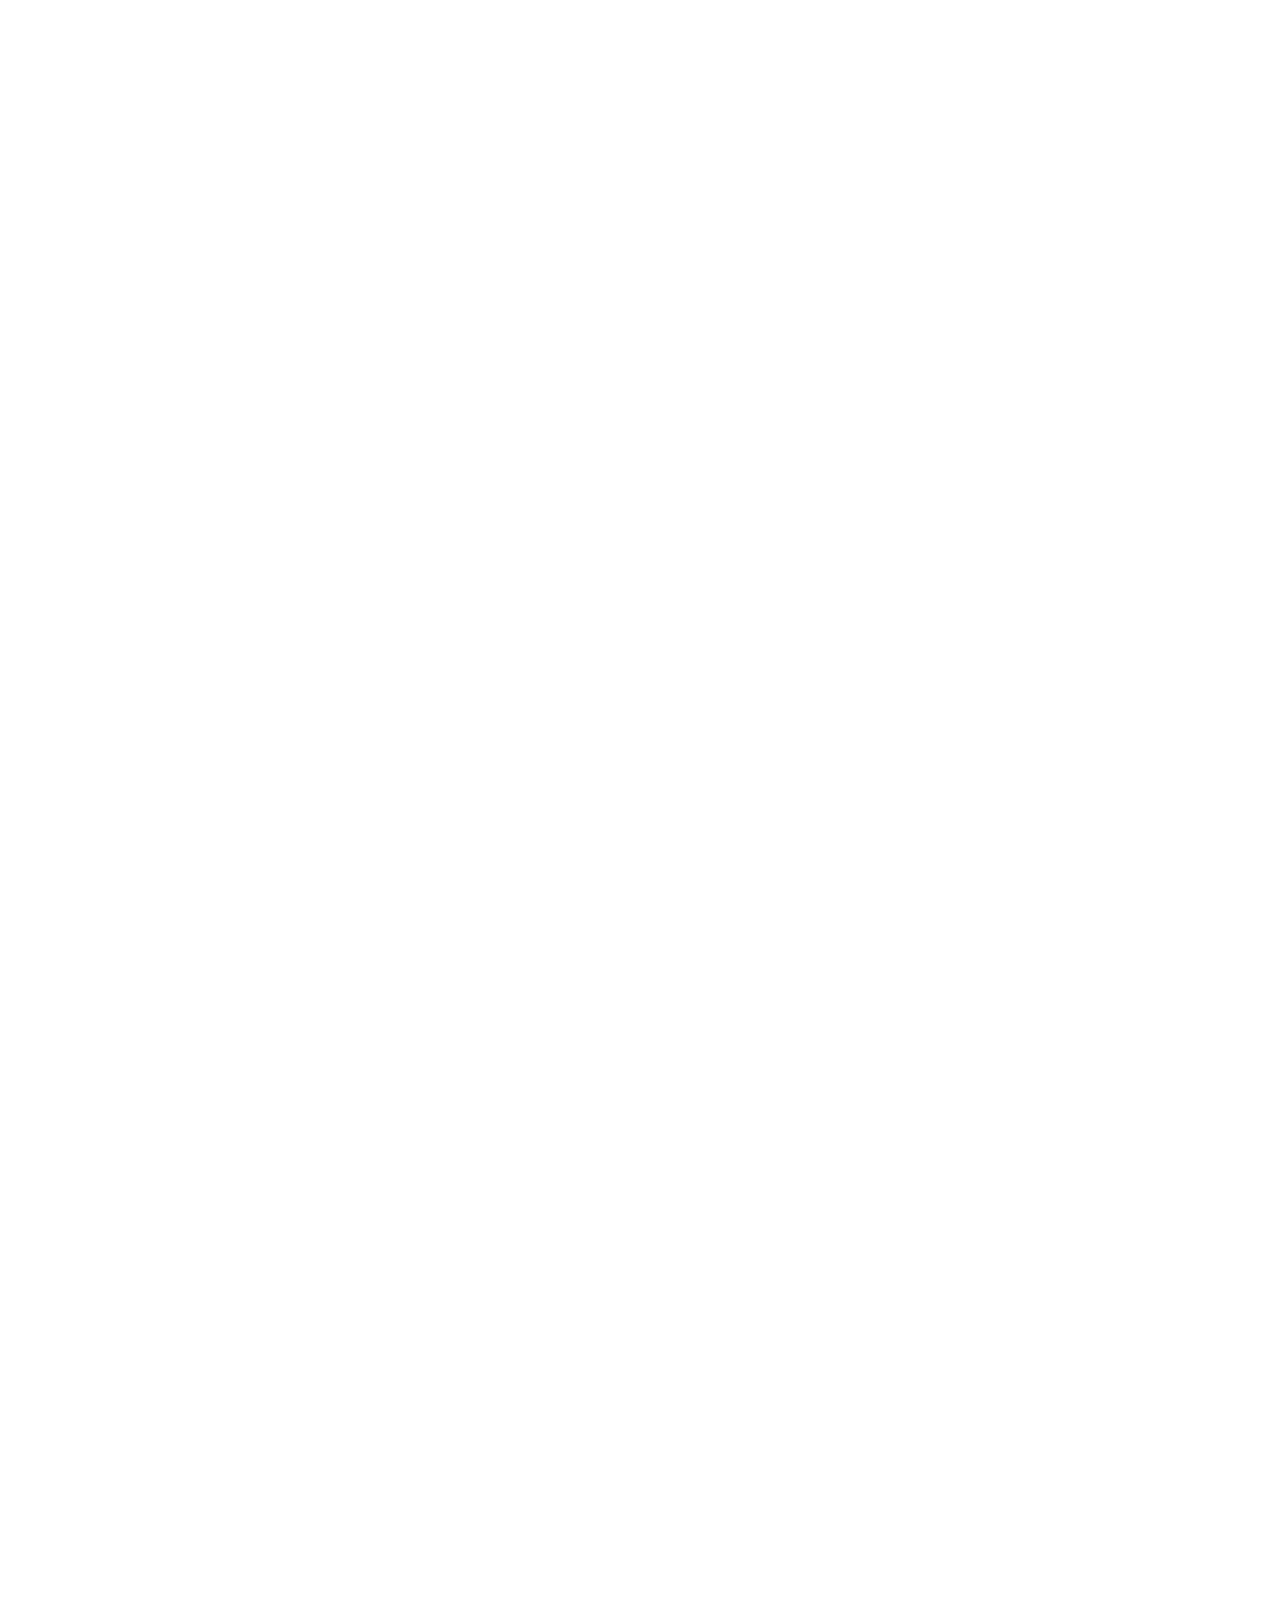
==== commit 0e31d085: "Fixed bugs" ====
--- a/Menu/index.html
+++ b/Menu/index.html
@@ -554,7 +554,7 @@
 
    
 
-    <script src="main/assets/js/scripts.js"></script>
+    <!-- <script src="main/assets/js/scripts.js"></script> -->
 
     <script src="https://unpkg.com/swiper/js/swiper.min.js"></script>
 
--- a/Menu/style.css
+++ b/Menu/style.css
@@ -369,7 +369,7 @@
 	-ms-flex-pack: center;
 	-webkit-justify-content: center;
 	justify-content: space-between;
-	flex-direction: column;
+	/* flex-direction: column; */
 	-webkit-box-align: center;
 	-ms-flex-align: center;
 	-webkit-align-items: center;
